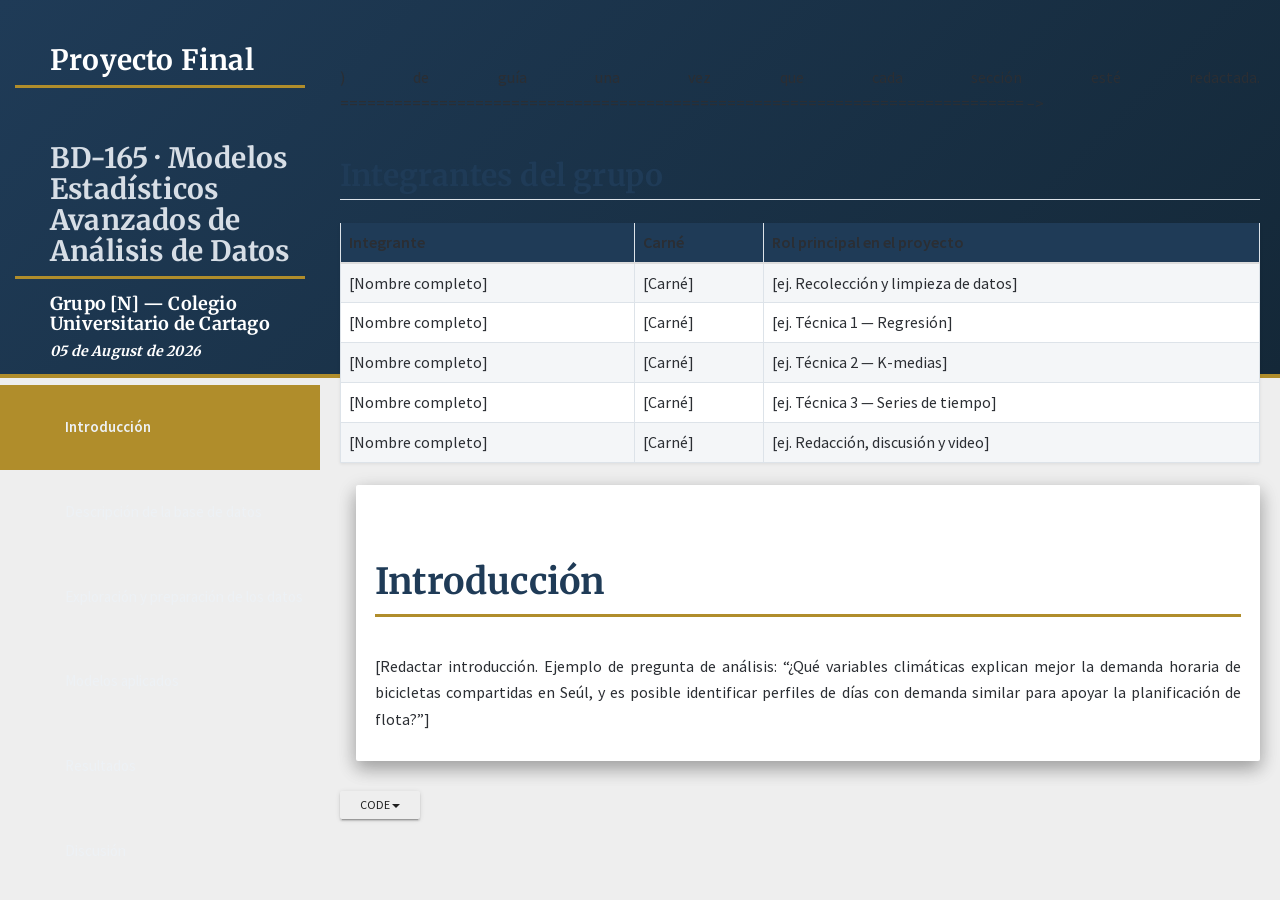
==== Presentacion/Proyecto_Final_BD165.html @ de5d71bd "feat: correcion de carpeta" ====
<!DOCTYPE html>
<html xmlns="http://www.w3.org/1999/xhtml">
  <head>
    <meta charset="utf-8">
    <meta http-equiv="Content-Type" content="text/html; charset=utf-8" />
    <meta name="generator" content="pandoc" />

        <meta name="author" content="Grupo [N] — Colegio Universitario de Cartago" />
    
    
    <title>Proyecto Final</title>
    <!-- Material Design fonts -->
    <style type="text/css">@font-face {
font-family: 'Roboto';
font-style: normal;
font-weight: 300;
font-stretch: normal;
src: url([data-uri]) format('truetype');
}
@font-face {
font-family: 'Roboto';
font-style: normal;
font-weight: 400;
font-stretch: normal;
src: url([data-uri]) format('truetype');
}
@font-face {
font-family: 'Roboto';
font-style: normal;
font-weight: 500;
font-stretch: normal;
src: url([data-uri]) format('truetype');
}
@font-face {
font-family: 'Roboto';
font-style: normal;
font-weight: 700;
font-stretch: normal;
src: url([data-uri]) format('truetype');
}
</style>
    <style type="text/css">@font-face {
font-family: 'Material Icons';
font-style: normal;
font-weight: 400;
src: url([data-uri]) format('truetype');
}
.material-icons {
font-family: 'Material Icons';
font-weight: normal;
font-style: normal;
font-size: 24px;
line-height: 1;
letter-spacing: normal;
text-transform: none;
display: inline-block;
white-space: nowrap;
word-wrap: normal;
direction: ltr;
}
</style>

        <script>// Pandoc 2.9 adds attributes on both header and div. We remove the former (to
// be compatible with the behavior of Pandoc < 2.8).
document.addEventListener('DOMContentLoaded', function(e) {
  var hs = document.querySelectorAll("div.section[class*='level'] > :first-child");
  var i, h, a;
  for (i = 0; i < hs.length; i++) {
    h = hs[i];
    if (!/^h[1-6]$/i.test(h.tagName)) continue;  // it should be a header h1-h6
    a = h.attributes;
    while (a.length > 0) h.removeAttribute(a[0].name);
  }
});
</script>
        <script>/*! jQuery v3.6.0 | (c) OpenJS Foundation and other contributors | jquery.org/license */
!function(e,t){"use strict";"object"==typeof module&&"object"==typeof module.exports?module.exports=e.document?t(e,!0):function(e){if(!e.document)throw new Error("jQuery requires a window with a document");return t(e)}:t(e)}("undefined"!=typeof window?window:this,function(C,e){"use strict";var t=[],r=Object.getPrototypeOf,s=t.slice,g=t.flat?function(e){return t.flat.call(e)}:function(e){return t.concat.apply([],e)},u=t.push,i=t.indexOf,n={},o=n.toString,v=n.hasOwnProperty,a=v.toString,l=a.call(Object),y={},m=function(e){return"function"==typeof e&&"number"!=typeof e.nodeType&&"function"!=typeof e.item},x=function(e){return null!=e&&e===e.window},E=C.document,c={type:!0,src:!0,nonce:!0,noModule:!0};function b(e,t,n){var r,i,o=(n=n||E).createElement("script");if(o.text=e,t)for(r in c)(i=t[r]||t.getAttribute&&t.getAttribute(r))&&o.setAttribute(r,i);n.head.appendChild(o).parentNode.removeChild(o)}function w(e){return null==e?e+"":"object"==typeof e||"function"==typeof e?n[o.call(e)]||"object":typeof e}var f="3.6.0",S=function(e,t){return new S.fn.init(e,t)};function p(e){var t=!!e&&"length"in e&&e.length,n=w(e);return!m(e)&&!x(e)&&("array"===n||0===t||"number"==typeof t&&0<t&&t-1 in e)}S.fn=S.prototype={jquery:f,constructor:S,length:0,toArray:function(){return s.call(this)},get:function(e){return null==e?s.call(this):e<0?this[e+this.length]:this[e]},pushStack:function(e){var t=S.merge(this.constructor(),e);return t.prevObject=this,t},each:function(e){return S.each(this,e)},map:function(n){return this.pushStack(S.map(this,function(e,t){return n.call(e,t,e)}))},slice:function(){return this.pushStack(s.apply(this,arguments))},first:function(){return this.eq(0)},last:function(){return this.eq(-1)},even:function(){return this.pushStack(S.grep(this,function(e,t){return(t+1)%2}))},odd:function(){return this.pushStack(S.grep(this,function(e,t){return t%2}))},eq:function(e){var t=this.length,n=+e+(e<0?t:0);return this.pushStack(0<=n&&n<t?[this[n]]:[])},end:function(){return this.prevObject||this.constructor()},push:u,sort:t.sort,splice:t.splice},S.extend=S.fn.extend=function(){var e,t,n,r,i,o,a=arguments[0]||{},s=1,u=arguments.length,l=!1;for("boolean"==typeof a&&(l=a,a=arguments[s]||{},s++),"object"==typeof a||m(a)||(a={}),s===u&&(a=this,s--);s<u;s++)if(null!=(e=arguments[s]))for(t in e)r=e[t],"__proto__"!==t&&a!==r&&(l&&r&&(S.isPlainObject(r)||(i=Array.isArray(r)))?(n=a[t],o=i&&!Array.isArray(n)?[]:i||S.isPlainObject(n)?n:{},i=!1,a[t]=S.extend(l,o,r)):void 0!==r&&(a[t]=r));return a},S.extend({expando:"jQuery"+(f+Math.random()).replace(/\D/g,""),isReady:!0,error:function(e){throw new Error(e)},noop:function(){},isPlainObject:function(e){var t,n;return!(!e||"[object Object]"!==o.call(e))&&(!(t=r(e))||"function"==typeof(n=v.call(t,"constructor")&&t.constructor)&&a.call(n)===l)},isEmptyObject:function(e){var t;for(t in e)return!1;return!0},globalEval:function(e,t,n){b(e,{nonce:t&&t.nonce},n)},each:function(e,t){var n,r=0;if(p(e)){for(n=e.length;r<n;r++)if(!1===t.call(e[r],r,e[r]))break}else for(r in e)if(!1===t.call(e[r],r,e[r]))break;return e},makeArray:function(e,t){var n=t||[];return null!=e&&(p(Object(e))?S.merge(n,"string"==typeof e?[e]:e):u.call(n,e)),n},inArray:function(e,t,n){return null==t?-1:i.call(t,e,n)},merge:function(e,t){for(var n=+t.length,r=0,i=e.length;r<n;r++)e[i++]=t[r];return e.length=i,e},grep:function(e,t,n){for(var r=[],i=0,o=e.length,a=!n;i<o;i++)!t(e[i],i)!==a&&r.push(e[i]);return r},map:function(e,t,n){var r,i,o=0,a=[];if(p(e))for(r=e.length;o<r;o++)null!=(i=t(e[o],o,n))&&a.push(i);else for(o in e)null!=(i=t(e[o],o,n))&&a.push(i);return g(a)},guid:1,support:y}),"function"==typeof Symbol&&(S.fn[Symbol.iterator]=t[Symbol.iterator]),S.each("Boolean Number String Function Array Date RegExp Object Error Symbol".split(" "),function(e,t){n["[object "+t+"]"]=t.toLowerCase()});var d=function(n){var e,d,b,o,i,h,f,g,w,u,l,T,C,a,E,v,s,c,y,S="sizzle"+1*new Date,p=n.document,k=0,r=0,m=ue(),x=ue(),A=ue(),N=ue(),j=function(e,t){return e===t&&(l=!0),0},D={}.hasOwnProperty,t=[],q=t.pop,L=t.push,H=t.push,O=t.slice,P=function(e,t){for(var n=0,r=e.length;n<r;n++)if(e[n]===t)return n;return-1},R="checked|selected|async|autofocus|autoplay|controls|defer|disabled|hidden|ismap|loop|multiple|open|readonly|required|scoped",M="[\\x20\\t\\r\\n\\f]",I="(?:\\\\[\\da-fA-F]{1,6}"+M+"?|\\\\[^\\r\\n\\f]|[\\w-]|[^\0-\\x7f])+",W="\\["+M+"*("+I+")(?:"+M+"*([*^$|!~]?=)"+M+"*(?:'((?:\\\\.|[^\\\\'])*)'|\"((?:\\\\.|[^\\\\\"])*)\"|("+I+"))|)"+M+"*\\]",F=":("+I+")(?:\\((('((?:\\\\.|[^\\\\'])*)'|\"((?:\\\\.|[^\\\\\"])*)\")|((?:\\\\.|[^\\\\()[\\]]|"+W+")*)|.*)\\)|)",B=new RegExp(M+"+","g"),$=new RegExp("^"+M+"+|((?:^|[^\\\\])(?:\\\\.)*)"+M+"+$","g"),_=new RegExp("^"+M+"*,"+M+"*"),z=new RegExp("^"+M+"*([>+~]|"+M+")"+M+"*"),U=new RegExp(M+"|>"),X=new RegExp(F),V=new RegExp("^"+I+"$"),G={ID:new RegExp("^#("+I+")"),CLASS:new RegExp("^\\.("+I+")"),TAG:new RegExp("^("+I+"|[*])"),ATTR:new RegExp("^"+W),PSEUDO:new RegExp("^"+F),CHILD:new RegExp("^:(only|first|last|nth|nth-last)-(child|of-type)(?:\\("+M+"*(even|odd|(([+-]|)(\\d*)n|)"+M+"*(?:([+-]|)"+M+"*(\\d+)|))"+M+"*\\)|)","i"),bool:new RegExp("^(?:"+R+")$","i"),needsContext:new RegExp("^"+M+"*[>+~]|:(even|odd|eq|gt|lt|nth|first|last)(?:\\("+M+"*((?:-\\d)?\\d*)"+M+"*\\)|)(?=[^-]|$)","i")},Y=/HTML$/i,Q=/^(?:input|select|textarea|button)$/i,J=/^h\d$/i,K=/^[^{]+\{\s*\[native \w/,Z=/^(?:#([\w-]+)|(\w+)|\.([\w-]+))$/,ee=/[+~]/,te=new RegExp("\\\\[\\da-fA-F]{1,6}"+M+"?|\\\\([^\\r\\n\\f])","g"),ne=function(e,t){var n="0x"+e.slice(1)-65536;return t||(n<0?String.fromCharCode(n+65536):String.fromCharCode(n>>10|55296,1023&n|56320))},re=/([\0-\x1f\x7f]|^-?\d)|^-$|[^\0-\x1f\x7f-\uFFFF\w-]/g,ie=function(e,t){return t?"\0"===e?"\ufffd":e.slice(0,-1)+"\\"+e.charCodeAt(e.length-1).toString(16)+" ":"\\"+e},oe=function(){T()},ae=be(function(e){return!0===e.disabled&&"fieldset"===e.nodeName.toLowerCase()},{dir:"parentNode",next:"legend"});try{H.apply(t=O.call(p.childNodes),p.childNodes),t[p.childNodes.length].nodeType}catch(e){H={apply:t.length?function(e,t){L.apply(e,O.call(t))}:function(e,t){var n=e.length,r=0;while(e[n++]=t[r++]);e.length=n-1}}}function se(t,e,n,r){var i,o,a,s,u,l,c,f=e&&e.ownerDocument,p=e?e.nodeType:9;if(n=n||[],"string"!=typeof t||!t||1!==p&&9!==p&&11!==p)return n;if(!r&&(T(e),e=e||C,E)){if(11!==p&&(u=Z.exec(t)))if(i=u[1]){if(9===p){if(!(a=e.getElementById(i)))return n;if(a.id===i)return n.push(a),n}else if(f&&(a=f.getElementById(i))&&y(e,a)&&a.id===i)return n.push(a),n}else{if(u[2])return H.apply(n,e.getElementsByTagName(t)),n;if((i=u[3])&&d.getElementsByClassName&&e.getElementsByClassName)return H.apply(n,e.getElementsByClassName(i)),n}if(d.qsa&&!N[t+" "]&&(!v||!v.test(t))&&(1!==p||"object"!==e.nodeName.toLowerCase())){if(c=t,f=e,1===p&&(U.test(t)||z.test(t))){(f=ee.test(t)&&ye(e.parentNode)||e)===e&&d.scope||((s=e.getAttribute("id"))?s=s.replace(re,ie):e.setAttribute("id",s=S)),o=(l=h(t)).length;while(o--)l[o]=(s?"#"+s:":scope")+" "+xe(l[o]);c=l.join(",")}try{return H.apply(n,f.querySelectorAll(c)),n}catch(e){N(t,!0)}finally{s===S&&e.removeAttribute("id")}}}return g(t.replace($,"$1"),e,n,r)}function ue(){var r=[];return function e(t,n){return r.push(t+" ")>b.cacheLength&&delete e[r.shift()],e[t+" "]=n}}function le(e){return e[S]=!0,e}function ce(e){var t=C.createElement("fieldset");try{return!!e(t)}catch(e){return!1}finally{t.parentNode&&t.parentNode.removeChild(t),t=null}}function fe(e,t){var n=e.split("|"),r=n.length;while(r--)b.attrHandle[n[r]]=t}function pe(e,t){var n=t&&e,r=n&&1===e.nodeType&&1===t.nodeType&&e.sourceIndex-t.sourceIndex;if(r)return r;if(n)while(n=n.nextSibling)if(n===t)return-1;return e?1:-1}function de(t){return function(e){return"input"===e.nodeName.toLowerCase()&&e.type===t}}function he(n){return function(e){var t=e.nodeName.toLowerCase();return("input"===t||"button"===t)&&e.type===n}}function ge(t){return function(e){return"form"in e?e.parentNode&&!1===e.disabled?"label"in e?"label"in e.parentNode?e.parentNode.disabled===t:e.disabled===t:e.isDisabled===t||e.isDisabled!==!t&&ae(e)===t:e.disabled===t:"label"in e&&e.disabled===t}}function ve(a){return le(function(o){return o=+o,le(function(e,t){var n,r=a([],e.length,o),i=r.length;while(i--)e[n=r[i]]&&(e[n]=!(t[n]=e[n]))})})}function ye(e){return e&&"undefined"!=typeof e.getElementsByTagName&&e}for(e in d=se.support={},i=se.isXML=function(e){var t=e&&e.namespaceURI,n=e&&(e.ownerDocument||e).documentElement;return!Y.test(t||n&&n.nodeName||"HTML")},T=se.setDocument=function(e){var t,n,r=e?e.ownerDocument||e:p;return r!=C&&9===r.nodeType&&r.documentElement&&(a=(C=r).documentElement,E=!i(C),p!=C&&(n=C.defaultView)&&n.top!==n&&(n.addEventListener?n.addEventListener("unload",oe,!1):n.attachEvent&&n.attachEvent("onunload",oe)),d.scope=ce(function(e){return a.appendChild(e).appendChild(C.createElement("div")),"undefined"!=typeof e.querySelectorAll&&!e.querySelectorAll(":scope fieldset div").length}),d.attributes=ce(function(e){return e.className="i",!e.getAttribute("className")}),d.getElementsByTagName=ce(function(e){return e.appendChild(C.createComment("")),!e.getElementsByTagName("*").length}),d.getElementsByClassName=K.test(C.getElementsByClassName),d.getById=ce(function(e){return a.appendChild(e).id=S,!C.getElementsByName||!C.getElementsByName(S).length}),d.getById?(b.filter.ID=function(e){var t=e.replace(te,ne);return function(e){return e.getAttribute("id")===t}},b.find.ID=function(e,t){if("undefined"!=typeof t.getElementById&&E){var n=t.getElementById(e);return n?[n]:[]}}):(b.filter.ID=function(e){var n=e.replace(te,ne);return function(e){var t="undefined"!=typeof e.getAttributeNode&&e.getAttributeNode("id");return t&&t.value===n}},b.find.ID=function(e,t){if("undefined"!=typeof t.getElementById&&E){var n,r,i,o=t.getElementById(e);if(o){if((n=o.getAttributeNode("id"))&&n.value===e)return[o];i=t.getElementsByName(e),r=0;while(o=i[r++])if((n=o.getAttributeNode("id"))&&n.value===e)return[o]}return[]}}),b.find.TAG=d.getElementsByTagName?function(e,t){return"undefined"!=typeof t.getElementsByTagName?t.getElementsByTagName(e):d.qsa?t.querySelectorAll(e):void 0}:function(e,t){var n,r=[],i=0,o=t.getElementsByTagName(e);if("*"===e){while(n=o[i++])1===n.nodeType&&r.push(n);return r}return o},b.find.CLASS=d.getElementsByClassName&&function(e,t){if("undefined"!=typeof t.getElementsByClassName&&E)return t.getElementsByClassName(e)},s=[],v=[],(d.qsa=K.test(C.querySelectorAll))&&(ce(function(e){var t;a.appendChild(e).innerHTML="<a id='"+S+"'></a><select id='"+S+"-\r\\' msallowcapture=''><option selected=''></option></select>",e.querySelectorAll("[msallowcapture^='']").length&&v.push("[*^$]="+M+"*(?:''|\"\")"),e.querySelectorAll("[selected]").length||v.push("\\["+M+"*(?:value|"+R+")"),e.querySelectorAll("[id~="+S+"-]").length||v.push("~="),(t=C.createElement("input")).setAttribute("name",""),e.appendChild(t),e.querySelectorAll("[name='']").length||v.push("\\["+M+"*name"+M+"*="+M+"*(?:''|\"\")"),e.querySelectorAll(":checked").length||v.push(":checked"),e.querySelectorAll("a#"+S+"+*").length||v.push(".#.+[+~]"),e.querySelectorAll("\\\f"),v.push("[\\r\\n\\f]")}),ce(function(e){e.innerHTML="<a href='' disabled='disabled'></a><select disabled='disabled'><option/></select>";var t=C.createElement("input");t.setAttribute("type","hidden"),e.appendChild(t).setAttribute("name","D"),e.querySelectorAll("[name=d]").length&&v.push("name"+M+"*[*^$|!~]?="),2!==e.querySelectorAll(":enabled").length&&v.push(":enabled",":disabled"),a.appendChild(e).disabled=!0,2!==e.querySelectorAll(":disabled").length&&v.push(":enabled",":disabled"),e.querySelectorAll("*,:x"),v.push(",.*:")})),(d.matchesSelector=K.test(c=a.matches||a.webkitMatchesSelector||a.mozMatchesSelector||a.oMatchesSelector||a.msMatchesSelector))&&ce(function(e){d.disconnectedMatch=c.call(e,"*"),c.call(e,"[s!='']:x"),s.push("!=",F)}),v=v.length&&new RegExp(v.join("|")),s=s.length&&new RegExp(s.join("|")),t=K.test(a.compareDocumentPosition),y=t||K.test(a.contains)?function(e,t){var n=9===e.nodeType?e.documentElement:e,r=t&&t.parentNode;return e===r||!(!r||1!==r.nodeType||!(n.contains?n.contains(r):e.compareDocumentPosition&&16&e.compareDocumentPosition(r)))}:function(e,t){if(t)while(t=t.parentNode)if(t===e)return!0;return!1},j=t?function(e,t){if(e===t)return l=!0,0;var n=!e.compareDocumentPosition-!t.compareDocumentPosition;return n||(1&(n=(e.ownerDocument||e)==(t.ownerDocument||t)?e.compareDocumentPosition(t):1)||!d.sortDetached&&t.compareDocumentPosition(e)===n?e==C||e.ownerDocument==p&&y(p,e)?-1:t==C||t.ownerDocument==p&&y(p,t)?1:u?P(u,e)-P(u,t):0:4&n?-1:1)}:function(e,t){if(e===t)return l=!0,0;var n,r=0,i=e.parentNode,o=t.parentNode,a=[e],s=[t];if(!i||!o)return e==C?-1:t==C?1:i?-1:o?1:u?P(u,e)-P(u,t):0;if(i===o)return pe(e,t);n=e;while(n=n.parentNode)a.unshift(n);n=t;while(n=n.parentNode)s.unshift(n);while(a[r]===s[r])r++;return r?pe(a[r],s[r]):a[r]==p?-1:s[r]==p?1:0}),C},se.matches=function(e,t){return se(e,null,null,t)},se.matchesSelector=function(e,t){if(T(e),d.matchesSelector&&E&&!N[t+" "]&&(!s||!s.test(t))&&(!v||!v.test(t)))try{var n=c.call(e,t);if(n||d.disconnectedMatch||e.document&&11!==e.document.nodeType)return n}catch(e){N(t,!0)}return 0<se(t,C,null,[e]).length},se.contains=function(e,t){return(e.ownerDocument||e)!=C&&T(e),y(e,t)},se.attr=function(e,t){(e.ownerDocument||e)!=C&&T(e);var n=b.attrHandle[t.toLowerCase()],r=n&&D.call(b.attrHandle,t.toLowerCase())?n(e,t,!E):void 0;return void 0!==r?r:d.attributes||!E?e.getAttribute(t):(r=e.getAttributeNode(t))&&r.specified?r.value:null},se.escape=function(e){return(e+"").replace(re,ie)},se.error=function(e){throw new Error("Syntax error, unrecognized expression: "+e)},se.uniqueSort=function(e){var t,n=[],r=0,i=0;if(l=!d.detectDuplicates,u=!d.sortStable&&e.slice(0),e.sort(j),l){while(t=e[i++])t===e[i]&&(r=n.push(i));while(r--)e.splice(n[r],1)}return u=null,e},o=se.getText=function(e){var t,n="",r=0,i=e.nodeType;if(i){if(1===i||9===i||11===i){if("string"==typeof e.textContent)return e.textContent;for(e=e.firstChild;e;e=e.nextSibling)n+=o(e)}else if(3===i||4===i)return e.nodeValue}else while(t=e[r++])n+=o(t);return n},(b=se.selectors={cacheLength:50,createPseudo:le,match:G,attrHandle:{},find:{},relative:{">":{dir:"parentNode",first:!0}," ":{dir:"parentNode"},"+":{dir:"previousSibling",first:!0},"~":{dir:"previousSibling"}},preFilter:{ATTR:function(e){return e[1]=e[1].replace(te,ne),e[3]=(e[3]||e[4]||e[5]||"").replace(te,ne),"~="===e[2]&&(e[3]=" "+e[3]+" "),e.slice(0,4)},CHILD:function(e){return e[1]=e[1].toLowerCase(),"nth"===e[1].slice(0,3)?(e[3]||se.error(e[0]),e[4]=+(e[4]?e[5]+(e[6]||1):2*("even"===e[3]||"odd"===e[3])),e[5]=+(e[7]+e[8]||"odd"===e[3])):e[3]&&se.error(e[0]),e},PSEUDO:function(e){var t,n=!e[6]&&e[2];return G.CHILD.test(e[0])?null:(e[3]?e[2]=e[4]||e[5]||"":n&&X.test(n)&&(t=h(n,!0))&&(t=n.indexOf(")",n.length-t)-n.length)&&(e[0]=e[0].slice(0,t),e[2]=n.slice(0,t)),e.slice(0,3))}},filter:{TAG:function(e){var t=e.replace(te,ne).toLowerCase();return"*"===e?function(){return!0}:function(e){return e.nodeName&&e.nodeName.toLowerCase()===t}},CLASS:function(e){var t=m[e+" "];return t||(t=new RegExp("(^|"+M+")"+e+"("+M+"|$)"))&&m(e,function(e){return t.test("string"==typeof e.className&&e.className||"undefined"!=typeof e.getAttribute&&e.getAttribute("class")||"")})},ATTR:function(n,r,i){return function(e){var t=se.attr(e,n);return null==t?"!="===r:!r||(t+="","="===r?t===i:"!="===r?t!==i:"^="===r?i&&0===t.indexOf(i):"*="===r?i&&-1<t.indexOf(i):"$="===r?i&&t.slice(-i.length)===i:"~="===r?-1<(" "+t.replace(B," ")+" ").indexOf(i):"|="===r&&(t===i||t.slice(0,i.length+1)===i+"-"))}},CHILD:function(h,e,t,g,v){var y="nth"!==h.slice(0,3),m="last"!==h.slice(-4),x="of-type"===e;return 1===g&&0===v?function(e){return!!e.parentNode}:function(e,t,n){var r,i,o,a,s,u,l=y!==m?"nextSibling":"previousSibling",c=e.parentNode,f=x&&e.nodeName.toLowerCase(),p=!n&&!x,d=!1;if(c){if(y){while(l){a=e;while(a=a[l])if(x?a.nodeName.toLowerCase()===f:1===a.nodeType)return!1;u=l="only"===h&&!u&&"nextSibling"}return!0}if(u=[m?c.firstChild:c.lastChild],m&&p){d=(s=(r=(i=(o=(a=c)[S]||(a[S]={}))[a.uniqueID]||(o[a.uniqueID]={}))[h]||[])[0]===k&&r[1])&&r[2],a=s&&c.childNodes[s];while(a=++s&&a&&a[l]||(d=s=0)||u.pop())if(1===a.nodeType&&++d&&a===e){i[h]=[k,s,d];break}}else if(p&&(d=s=(r=(i=(o=(a=e)[S]||(a[S]={}))[a.uniqueID]||(o[a.uniqueID]={}))[h]||[])[0]===k&&r[1]),!1===d)while(a=++s&&a&&a[l]||(d=s=0)||u.pop())if((x?a.nodeName.toLowerCase()===f:1===a.nodeType)&&++d&&(p&&((i=(o=a[S]||(a[S]={}))[a.uniqueID]||(o[a.uniqueID]={}))[h]=[k,d]),a===e))break;return(d-=v)===g||d%g==0&&0<=d/g}}},PSEUDO:function(e,o){var t,a=b.pseudos[e]||b.setFilters[e.toLowerCase()]||se.error("unsupported pseudo: "+e);return a[S]?a(o):1<a.length?(t=[e,e,"",o],b.setFilters.hasOwnProperty(e.toLowerCase())?le(function(e,t){var n,r=a(e,o),i=r.length;while(i--)e[n=P(e,r[i])]=!(t[n]=r[i])}):function(e){return a(e,0,t)}):a}},pseudos:{not:le(function(e){var r=[],i=[],s=f(e.replace($,"$1"));return s[S]?le(function(e,t,n,r){var i,o=s(e,null,r,[]),a=e.length;while(a--)(i=o[a])&&(e[a]=!(t[a]=i))}):function(e,t,n){return r[0]=e,s(r,null,n,i),r[0]=null,!i.pop()}}),has:le(function(t){return function(e){return 0<se(t,e).length}}),contains:le(function(t){return t=t.replace(te,ne),function(e){return-1<(e.textContent||o(e)).indexOf(t)}}),lang:le(function(n){return V.test(n||"")||se.error("unsupported lang: "+n),n=n.replace(te,ne).toLowerCase(),function(e){var t;do{if(t=E?e.lang:e.getAttribute("xml:lang")||e.getAttribute("lang"))return(t=t.toLowerCase())===n||0===t.indexOf(n+"-")}while((e=e.parentNode)&&1===e.nodeType);return!1}}),target:function(e){var t=n.location&&n.location.hash;return t&&t.slice(1)===e.id},root:function(e){return e===a},focus:function(e){return e===C.activeElement&&(!C.hasFocus||C.hasFocus())&&!!(e.type||e.href||~e.tabIndex)},enabled:ge(!1),disabled:ge(!0),checked:function(e){var t=e.nodeName.toLowerCase();return"input"===t&&!!e.checked||"option"===t&&!!e.selected},selected:function(e){return e.parentNode&&e.parentNode.selectedIndex,!0===e.selected},empty:function(e){for(e=e.firstChild;e;e=e.nextSibling)if(e.nodeType<6)return!1;return!0},parent:function(e){return!b.pseudos.empty(e)},header:function(e){return J.test(e.nodeName)},input:function(e){return Q.test(e.nodeName)},button:function(e){var t=e.nodeName.toLowerCase();return"input"===t&&"button"===e.type||"button"===t},text:function(e){var t;return"input"===e.nodeName.toLowerCase()&&"text"===e.type&&(null==(t=e.getAttribute("type"))||"text"===t.toLowerCase())},first:ve(function(){return[0]}),last:ve(function(e,t){return[t-1]}),eq:ve(function(e,t,n){return[n<0?n+t:n]}),even:ve(function(e,t){for(var n=0;n<t;n+=2)e.push(n);return e}),odd:ve(function(e,t){for(var n=1;n<t;n+=2)e.push(n);return e}),lt:ve(function(e,t,n){for(var r=n<0?n+t:t<n?t:n;0<=--r;)e.push(r);return e}),gt:ve(function(e,t,n){for(var r=n<0?n+t:n;++r<t;)e.push(r);return e})}}).pseudos.nth=b.pseudos.eq,{radio:!0,checkbox:!0,file:!0,password:!0,image:!0})b.pseudos[e]=de(e);for(e in{submit:!0,reset:!0})b.pseudos[e]=he(e);function me(){}function xe(e){for(var t=0,n=e.length,r="";t<n;t++)r+=e[t].value;return r}function be(s,e,t){var u=e.dir,l=e.next,c=l||u,f=t&&"parentNode"===c,p=r++;return e.first?function(e,t,n){while(e=e[u])if(1===e.nodeType||f)return s(e,t,n);return!1}:function(e,t,n){var r,i,o,a=[k,p];if(n){while(e=e[u])if((1===e.nodeType||f)&&s(e,t,n))return!0}else while(e=e[u])if(1===e.nodeType||f)if(i=(o=e[S]||(e[S]={}))[e.uniqueID]||(o[e.uniqueID]={}),l&&l===e.nodeName.toLowerCase())e=e[u]||e;else{if((r=i[c])&&r[0]===k&&r[1]===p)return a[2]=r[2];if((i[c]=a)[2]=s(e,t,n))return!0}return!1}}function we(i){return 1<i.length?function(e,t,n){var r=i.length;while(r--)if(!i[r](e,t,n))return!1;return!0}:i[0]}function Te(e,t,n,r,i){for(var o,a=[],s=0,u=e.length,l=null!=t;s<u;s++)(o=e[s])&&(n&&!n(o,r,i)||(a.push(o),l&&t.push(s)));return a}function Ce(d,h,g,v,y,e){return v&&!v[S]&&(v=Ce(v)),y&&!y[S]&&(y=Ce(y,e)),le(function(e,t,n,r){var i,o,a,s=[],u=[],l=t.length,c=e||function(e,t,n){for(var r=0,i=t.length;r<i;r++)se(e,t[r],n);return n}(h||"*",n.nodeType?[n]:n,[]),f=!d||!e&&h?c:Te(c,s,d,n,r),p=g?y||(e?d:l||v)?[]:t:f;if(g&&g(f,p,n,r),v){i=Te(p,u),v(i,[],n,r),o=i.length;while(o--)(a=i[o])&&(p[u[o]]=!(f[u[o]]=a))}if(e){if(y||d){if(y){i=[],o=p.length;while(o--)(a=p[o])&&i.push(f[o]=a);y(null,p=[],i,r)}o=p.length;while(o--)(a=p[o])&&-1<(i=y?P(e,a):s[o])&&(e[i]=!(t[i]=a))}}else p=Te(p===t?p.splice(l,p.length):p),y?y(null,t,p,r):H.apply(t,p)})}function Ee(e){for(var i,t,n,r=e.length,o=b.relative[e[0].type],a=o||b.relative[" "],s=o?1:0,u=be(function(e){return e===i},a,!0),l=be(function(e){return-1<P(i,e)},a,!0),c=[function(e,t,n){var r=!o&&(n||t!==w)||((i=t).nodeType?u(e,t,n):l(e,t,n));return i=null,r}];s<r;s++)if(t=b.relative[e[s].type])c=[be(we(c),t)];else{if((t=b.filter[e[s].type].apply(null,e[s].matches))[S]){for(n=++s;n<r;n++)if(b.relative[e[n].type])break;return Ce(1<s&&we(c),1<s&&xe(e.slice(0,s-1).concat({value:" "===e[s-2].type?"*":""})).replace($,"$1"),t,s<n&&Ee(e.slice(s,n)),n<r&&Ee(e=e.slice(n)),n<r&&xe(e))}c.push(t)}return we(c)}return me.prototype=b.filters=b.pseudos,b.setFilters=new me,h=se.tokenize=function(e,t){var n,r,i,o,a,s,u,l=x[e+" "];if(l)return t?0:l.slice(0);a=e,s=[],u=b.preFilter;while(a){for(o in n&&!(r=_.exec(a))||(r&&(a=a.slice(r[0].length)||a),s.push(i=[])),n=!1,(r=z.exec(a))&&(n=r.shift(),i.push({value:n,type:r[0].replace($," ")}),a=a.slice(n.length)),b.filter)!(r=G[o].exec(a))||u[o]&&!(r=u[o](r))||(n=r.shift(),i.push({value:n,type:o,matches:r}),a=a.slice(n.length));if(!n)break}return t?a.length:a?se.error(e):x(e,s).slice(0)},f=se.compile=function(e,t){var n,v,y,m,x,r,i=[],o=[],a=A[e+" "];if(!a){t||(t=h(e)),n=t.length;while(n--)(a=Ee(t[n]))[S]?i.push(a):o.push(a);(a=A(e,(v=o,m=0<(y=i).length,x=0<v.length,r=function(e,t,n,r,i){var o,a,s,u=0,l="0",c=e&&[],f=[],p=w,d=e||x&&b.find.TAG("*",i),h=k+=null==p?1:Math.random()||.1,g=d.length;for(i&&(w=t==C||t||i);l!==g&&null!=(o=d[l]);l++){if(x&&o){a=0,t||o.ownerDocument==C||(T(o),n=!E);while(s=v[a++])if(s(o,t||C,n)){r.push(o);break}i&&(k=h)}m&&((o=!s&&o)&&u--,e&&c.push(o))}if(u+=l,m&&l!==u){a=0;while(s=y[a++])s(c,f,t,n);if(e){if(0<u)while(l--)c[l]||f[l]||(f[l]=q.call(r));f=Te(f)}H.apply(r,f),i&&!e&&0<f.length&&1<u+y.length&&se.uniqueSort(r)}return i&&(k=h,w=p),c},m?le(r):r))).selector=e}return a},g=se.select=function(e,t,n,r){var i,o,a,s,u,l="function"==typeof e&&e,c=!r&&h(e=l.selector||e);if(n=n||[],1===c.length){if(2<(o=c[0]=c[0].slice(0)).length&&"ID"===(a=o[0]).type&&9===t.nodeType&&E&&b.relative[o[1].type]){if(!(t=(b.find.ID(a.matches[0].replace(te,ne),t)||[])[0]))return n;l&&(t=t.parentNode),e=e.slice(o.shift().value.length)}i=G.needsContext.test(e)?0:o.length;while(i--){if(a=o[i],b.relative[s=a.type])break;if((u=b.find[s])&&(r=u(a.matches[0].replace(te,ne),ee.test(o[0].type)&&ye(t.parentNode)||t))){if(o.splice(i,1),!(e=r.length&&xe(o)))return H.apply(n,r),n;break}}}return(l||f(e,c))(r,t,!E,n,!t||ee.test(e)&&ye(t.parentNode)||t),n},d.sortStable=S.split("").sort(j).join("")===S,d.detectDuplicates=!!l,T(),d.sortDetached=ce(function(e){return 1&e.compareDocumentPosition(C.createElement("fieldset"))}),ce(function(e){return e.innerHTML="<a href='#'></a>","#"===e.firstChild.getAttribute("href")})||fe("type|href|height|width",function(e,t,n){if(!n)return e.getAttribute(t,"type"===t.toLowerCase()?1:2)}),d.attributes&&ce(function(e){return e.innerHTML="<input/>",e.firstChild.setAttribute("value",""),""===e.firstChild.getAttribute("value")})||fe("value",function(e,t,n){if(!n&&"input"===e.nodeName.toLowerCase())return e.defaultValue}),ce(function(e){return null==e.getAttribute("disabled")})||fe(R,function(e,t,n){var r;if(!n)return!0===e[t]?t.toLowerCase():(r=e.getAttributeNode(t))&&r.specified?r.value:null}),se}(C);S.find=d,S.expr=d.selectors,S.expr[":"]=S.expr.pseudos,S.uniqueSort=S.unique=d.uniqueSort,S.text=d.getText,S.isXMLDoc=d.isXML,S.contains=d.contains,S.escapeSelector=d.escape;var h=function(e,t,n){var r=[],i=void 0!==n;while((e=e[t])&&9!==e.nodeType)if(1===e.nodeType){if(i&&S(e).is(n))break;r.push(e)}return r},T=function(e,t){for(var n=[];e;e=e.nextSibling)1===e.nodeType&&e!==t&&n.push(e);return n},k=S.expr.match.needsContext;function A(e,t){return e.nodeName&&e.nodeName.toLowerCase()===t.toLowerCase()}var N=/^<([a-z][^\/\0>:\x20\t\r\n\f]*)[\x20\t\r\n\f]*\/?>(?:<\/\1>|)$/i;function j(e,n,r){return m(n)?S.grep(e,function(e,t){return!!n.call(e,t,e)!==r}):n.nodeType?S.grep(e,function(e){return e===n!==r}):"string"!=typeof n?S.grep(e,function(e){return-1<i.call(n,e)!==r}):S.filter(n,e,r)}S.filter=function(e,t,n){var r=t[0];return n&&(e=":not("+e+")"),1===t.length&&1===r.nodeType?S.find.matchesSelector(r,e)?[r]:[]:S.find.matches(e,S.grep(t,function(e){return 1===e.nodeType}))},S.fn.extend({find:function(e){var t,n,r=this.length,i=this;if("string"!=typeof e)return this.pushStack(S(e).filter(function(){for(t=0;t<r;t++)if(S.contains(i[t],this))return!0}));for(n=this.pushStack([]),t=0;t<r;t++)S.find(e,i[t],n);return 1<r?S.uniqueSort(n):n},filter:function(e){return this.pushStack(j(this,e||[],!1))},not:function(e){return this.pushStack(j(this,e||[],!0))},is:function(e){return!!j(this,"string"==typeof e&&k.test(e)?S(e):e||[],!1).length}});var D,q=/^(?:\s*(<[\w\W]+>)[^>]*|#([\w-]+))$/;(S.fn.init=function(e,t,n){var r,i;if(!e)return this;if(n=n||D,"string"==typeof e){if(!(r="<"===e[0]&&">"===e[e.length-1]&&3<=e.length?[null,e,null]:q.exec(e))||!r[1]&&t)return!t||t.jquery?(t||n).find(e):this.constructor(t).find(e);if(r[1]){if(t=t instanceof S?t[0]:t,S.merge(this,S.parseHTML(r[1],t&&t.nodeType?t.ownerDocument||t:E,!0)),N.test(r[1])&&S.isPlainObject(t))for(r in t)m(this[r])?this[r](t[r]):this.attr(r,t[r]);return this}return(i=E.getElementById(r[2]))&&(this[0]=i,this.length=1),this}return e.nodeType?(this[0]=e,this.length=1,this):m(e)?void 0!==n.ready?n.ready(e):e(S):S.makeArray(e,this)}).prototype=S.fn,D=S(E);var L=/^(?:parents|prev(?:Until|All))/,H={children:!0,contents:!0,next:!0,prev:!0};function O(e,t){while((e=e[t])&&1!==e.nodeType);return e}S.fn.extend({has:function(e){var t=S(e,this),n=t.length;return this.filter(function(){for(var e=0;e<n;e++)if(S.contains(this,t[e]))return!0})},closest:function(e,t){var n,r=0,i=this.length,o=[],a="string"!=typeof e&&S(e);if(!k.test(e))for(;r<i;r++)for(n=this[r];n&&n!==t;n=n.parentNode)if(n.nodeType<11&&(a?-1<a.index(n):1===n.nodeType&&S.find.matchesSelector(n,e))){o.push(n);break}return this.pushStack(1<o.length?S.uniqueSort(o):o)},index:function(e){return e?"string"==typeof e?i.call(S(e),this[0]):i.call(this,e.jquery?e[0]:e):this[0]&&this[0].parentNode?this.first().prevAll().length:-1},add:function(e,t){return this.pushStack(S.uniqueSort(S.merge(this.get(),S(e,t))))},addBack:function(e){return this.add(null==e?this.prevObject:this.prevObject.filter(e))}}),S.each({parent:function(e){var t=e.parentNode;return t&&11!==t.nodeType?t:null},parents:function(e){return h(e,"parentNode")},parentsUntil:function(e,t,n){return h(e,"parentNode",n)},next:function(e){return O(e,"nextSibling")},prev:function(e){return O(e,"previousSibling")},nextAll:function(e){return h(e,"nextSibling")},prevAll:function(e){return h(e,"previousSibling")},nextUntil:function(e,t,n){return h(e,"nextSibling",n)},prevUntil:function(e,t,n){return h(e,"previousSibling",n)},siblings:function(e){return T((e.parentNode||{}).firstChild,e)},children:function(e){return T(e.firstChild)},contents:function(e){return null!=e.contentDocument&&r(e.contentDocument)?e.contentDocument:(A(e,"template")&&(e=e.content||e),S.merge([],e.childNodes))}},function(r,i){S.fn[r]=function(e,t){var n=S.map(this,i,e);return"Until"!==r.slice(-5)&&(t=e),t&&"string"==typeof t&&(n=S.filter(t,n)),1<this.length&&(H[r]||S.uniqueSort(n),L.test(r)&&n.reverse()),this.pushStack(n)}});var P=/[^\x20\t\r\n\f]+/g;function R(e){return e}function M(e){throw e}function I(e,t,n,r){var i;try{e&&m(i=e.promise)?i.call(e).done(t).fail(n):e&&m(i=e.then)?i.call(e,t,n):t.apply(void 0,[e].slice(r))}catch(e){n.apply(void 0,[e])}}S.Callbacks=function(r){var e,n;r="string"==typeof r?(e=r,n={},S.each(e.match(P)||[],function(e,t){n[t]=!0}),n):S.extend({},r);var i,t,o,a,s=[],u=[],l=-1,c=function(){for(a=a||r.once,o=i=!0;u.length;l=-1){t=u.shift();while(++l<s.length)!1===s[l].apply(t[0],t[1])&&r.stopOnFalse&&(l=s.length,t=!1)}r.memory||(t=!1),i=!1,a&&(s=t?[]:"")},f={add:function(){return s&&(t&&!i&&(l=s.length-1,u.push(t)),function n(e){S.each(e,function(e,t){m(t)?r.unique&&f.has(t)||s.push(t):t&&t.length&&"string"!==w(t)&&n(t)})}(arguments),t&&!i&&c()),this},remove:function(){return S.each(arguments,function(e,t){var n;while(-1<(n=S.inArray(t,s,n)))s.splice(n,1),n<=l&&l--}),this},has:function(e){return e?-1<S.inArray(e,s):0<s.length},empty:function(){return s&&(s=[]),this},disable:function(){return a=u=[],s=t="",this},disabled:function(){return!s},lock:function(){return a=u=[],t||i||(s=t=""),this},locked:function(){return!!a},fireWith:function(e,t){return a||(t=[e,(t=t||[]).slice?t.slice():t],u.push(t),i||c()),this},fire:function(){return f.fireWith(this,arguments),this},fired:function(){return!!o}};return f},S.extend({Deferred:function(e){var o=[["notify","progress",S.Callbacks("memory"),S.Callbacks("memory"),2],["resolve","done",S.Callbacks("once memory"),S.Callbacks("once memory"),0,"resolved"],["reject","fail",S.Callbacks("once memory"),S.Callbacks("once memory"),1,"rejected"]],i="pending",a={state:function(){return i},always:function(){return s.done(arguments).fail(arguments),this},"catch":function(e){return a.then(null,e)},pipe:function(){var i=arguments;return S.Deferred(function(r){S.each(o,function(e,t){var n=m(i[t[4]])&&i[t[4]];s[t[1]](function(){var e=n&&n.apply(this,arguments);e&&m(e.promise)?e.promise().progress(r.notify).done(r.resolve).fail(r.reject):r[t[0]+"With"](this,n?[e]:arguments)})}),i=null}).promise()},then:function(t,n,r){var u=0;function l(i,o,a,s){return function(){var n=this,r=arguments,e=function(){var e,t;if(!(i<u)){if((e=a.apply(n,r))===o.promise())throw new TypeError("Thenable self-resolution");t=e&&("object"==typeof e||"function"==typeof e)&&e.then,m(t)?s?t.call(e,l(u,o,R,s),l(u,o,M,s)):(u++,t.call(e,l(u,o,R,s),l(u,o,M,s),l(u,o,R,o.notifyWith))):(a!==R&&(n=void 0,r=[e]),(s||o.resolveWith)(n,r))}},t=s?e:function(){try{e()}catch(e){S.Deferred.exceptionHook&&S.Deferred.exceptionHook(e,t.stackTrace),u<=i+1&&(a!==M&&(n=void 0,r=[e]),o.rejectWith(n,r))}};i?t():(S.Deferred.getStackHook&&(t.stackTrace=S.Deferred.getStackHook()),C.setTimeout(t))}}return S.Deferred(function(e){o[0][3].add(l(0,e,m(r)?r:R,e.notifyWith)),o[1][3].add(l(0,e,m(t)?t:R)),o[2][3].add(l(0,e,m(n)?n:M))}).promise()},promise:function(e){return null!=e?S.extend(e,a):a}},s={};return S.each(o,function(e,t){var n=t[2],r=t[5];a[t[1]]=n.add,r&&n.add(function(){i=r},o[3-e][2].disable,o[3-e][3].disable,o[0][2].lock,o[0][3].lock),n.add(t[3].fire),s[t[0]]=function(){return s[t[0]+"With"](this===s?void 0:this,arguments),this},s[t[0]+"With"]=n.fireWith}),a.promise(s),e&&e.call(s,s),s},when:function(e){var n=arguments.length,t=n,r=Array(t),i=s.call(arguments),o=S.Deferred(),a=function(t){return function(e){r[t]=this,i[t]=1<arguments.length?s.call(arguments):e,--n||o.resolveWith(r,i)}};if(n<=1&&(I(e,o.done(a(t)).resolve,o.reject,!n),"pending"===o.state()||m(i[t]&&i[t].then)))return o.then();while(t--)I(i[t],a(t),o.reject);return o.promise()}});var W=/^(Eval|Internal|Range|Reference|Syntax|Type|URI)Error$/;S.Deferred.exceptionHook=function(e,t){C.console&&C.console.warn&&e&&W.test(e.name)&&C.console.warn("jQuery.Deferred exception: "+e.message,e.stack,t)},S.readyException=function(e){C.setTimeout(function(){throw e})};var F=S.Deferred();function B(){E.removeEventListener("DOMContentLoaded",B),C.removeEventListener("load",B),S.ready()}S.fn.ready=function(e){return F.then(e)["catch"](function(e){S.readyException(e)}),this},S.extend({isReady:!1,readyWait:1,ready:function(e){(!0===e?--S.readyWait:S.isReady)||(S.isReady=!0)!==e&&0<--S.readyWait||F.resolveWith(E,[S])}}),S.ready.then=F.then,"complete"===E.readyState||"loading"!==E.readyState&&!E.documentElement.doScroll?C.setTimeout(S.ready):(E.addEventListener("DOMContentLoaded",B),C.addEventListener("load",B));var $=function(e,t,n,r,i,o,a){var s=0,u=e.length,l=null==n;if("object"===w(n))for(s in i=!0,n)$(e,t,s,n[s],!0,o,a);else if(void 0!==r&&(i=!0,m(r)||(a=!0),l&&(a?(t.call(e,r),t=null):(l=t,t=function(e,t,n){return l.call(S(e),n)})),t))for(;s<u;s++)t(e[s],n,a?r:r.call(e[s],s,t(e[s],n)));return i?e:l?t.call(e):u?t(e[0],n):o},_=/^-ms-/,z=/-([a-z])/g;function U(e,t){return t.toUpperCase()}function X(e){return e.replace(_,"ms-").replace(z,U)}var V=function(e){return 1===e.nodeType||9===e.nodeType||!+e.nodeType};function G(){this.expando=S.expando+G.uid++}G.uid=1,G.prototype={cache:function(e){var t=e[this.expando];return t||(t={},V(e)&&(e.nodeType?e[this.expando]=t:Object.defineProperty(e,this.expando,{value:t,configurable:!0}))),t},set:function(e,t,n){var r,i=this.cache(e);if("string"==typeof t)i[X(t)]=n;else for(r in t)i[X(r)]=t[r];return i},get:function(e,t){return void 0===t?this.cache(e):e[this.expando]&&e[this.expando][X(t)]},access:function(e,t,n){return void 0===t||t&&"string"==typeof t&&void 0===n?this.get(e,t):(this.set(e,t,n),void 0!==n?n:t)},remove:function(e,t){var n,r=e[this.expando];if(void 0!==r){if(void 0!==t){n=(t=Array.isArray(t)?t.map(X):(t=X(t))in r?[t]:t.match(P)||[]).length;while(n--)delete r[t[n]]}(void 0===t||S.isEmptyObject(r))&&(e.nodeType?e[this.expando]=void 0:delete e[this.expando])}},hasData:function(e){var t=e[this.expando];return void 0!==t&&!S.isEmptyObject(t)}};var Y=new G,Q=new G,J=/^(?:\{[\w\W]*\}|\[[\w\W]*\])$/,K=/[A-Z]/g;function Z(e,t,n){var r,i;if(void 0===n&&1===e.nodeType)if(r="data-"+t.replace(K,"-$&").toLowerCase(),"string"==typeof(n=e.getAttribute(r))){try{n="true"===(i=n)||"false"!==i&&("null"===i?null:i===+i+""?+i:J.test(i)?JSON.parse(i):i)}catch(e){}Q.set(e,t,n)}else n=void 0;return n}S.extend({hasData:function(e){return Q.hasData(e)||Y.hasData(e)},data:function(e,t,n){return Q.access(e,t,n)},removeData:function(e,t){Q.remove(e,t)},_data:function(e,t,n){return Y.access(e,t,n)},_removeData:function(e,t){Y.remove(e,t)}}),S.fn.extend({data:function(n,e){var t,r,i,o=this[0],a=o&&o.attributes;if(void 0===n){if(this.length&&(i=Q.get(o),1===o.nodeType&&!Y.get(o,"hasDataAttrs"))){t=a.length;while(t--)a[t]&&0===(r=a[t].name).indexOf("data-")&&(r=X(r.slice(5)),Z(o,r,i[r]));Y.set(o,"hasDataAttrs",!0)}return i}return"object"==typeof n?this.each(function(){Q.set(this,n)}):$(this,function(e){var t;if(o&&void 0===e)return void 0!==(t=Q.get(o,n))?t:void 0!==(t=Z(o,n))?t:void 0;this.each(function(){Q.set(this,n,e)})},null,e,1<arguments.length,null,!0)},removeData:function(e){return this.each(function(){Q.remove(this,e)})}}),S.extend({queue:function(e,t,n){var r;if(e)return t=(t||"fx")+"queue",r=Y.get(e,t),n&&(!r||Array.isArray(n)?r=Y.access(e,t,S.makeArray(n)):r.push(n)),r||[]},dequeue:function(e,t){t=t||"fx";var n=S.queue(e,t),r=n.length,i=n.shift(),o=S._queueHooks(e,t);"inprogress"===i&&(i=n.shift(),r--),i&&("fx"===t&&n.unshift("inprogress"),delete o.stop,i.call(e,function(){S.dequeue(e,t)},o)),!r&&o&&o.empty.fire()},_queueHooks:function(e,t){var n=t+"queueHooks";return Y.get(e,n)||Y.access(e,n,{empty:S.Callbacks("once memory").add(function(){Y.remove(e,[t+"queue",n])})})}}),S.fn.extend({queue:function(t,n){var e=2;return"string"!=typeof t&&(n=t,t="fx",e--),arguments.length<e?S.queue(this[0],t):void 0===n?this:this.each(function(){var e=S.queue(this,t,n);S._queueHooks(this,t),"fx"===t&&"inprogress"!==e[0]&&S.dequeue(this,t)})},dequeue:function(e){return this.each(function(){S.dequeue(this,e)})},clearQueue:function(e){return this.queue(e||"fx",[])},promise:function(e,t){var n,r=1,i=S.Deferred(),o=this,a=this.length,s=function(){--r||i.resolveWith(o,[o])};"string"!=typeof e&&(t=e,e=void 0),e=e||"fx";while(a--)(n=Y.get(o[a],e+"queueHooks"))&&n.empty&&(r++,n.empty.add(s));return s(),i.promise(t)}});var ee=/[+-]?(?:\d*\.|)\d+(?:[eE][+-]?\d+|)/.source,te=new RegExp("^(?:([+-])=|)("+ee+")([a-z%]*)$","i"),ne=["Top","Right","Bottom","Left"],re=E.documentElement,ie=function(e){return S.contains(e.ownerDocument,e)},oe={composed:!0};re.getRootNode&&(ie=function(e){return S.contains(e.ownerDocument,e)||e.getRootNode(oe)===e.ownerDocument});var ae=function(e,t){return"none"===(e=t||e).style.display||""===e.style.display&&ie(e)&&"none"===S.css(e,"display")};function se(e,t,n,r){var i,o,a=20,s=r?function(){return r.cur()}:function(){return S.css(e,t,"")},u=s(),l=n&&n[3]||(S.cssNumber[t]?"":"px"),c=e.nodeType&&(S.cssNumber[t]||"px"!==l&&+u)&&te.exec(S.css(e,t));if(c&&c[3]!==l){u/=2,l=l||c[3],c=+u||1;while(a--)S.style(e,t,c+l),(1-o)*(1-(o=s()/u||.5))<=0&&(a=0),c/=o;c*=2,S.style(e,t,c+l),n=n||[]}return n&&(c=+c||+u||0,i=n[1]?c+(n[1]+1)*n[2]:+n[2],r&&(r.unit=l,r.start=c,r.end=i)),i}var ue={};function le(e,t){for(var n,r,i,o,a,s,u,l=[],c=0,f=e.length;c<f;c++)(r=e[c]).style&&(n=r.style.display,t?("none"===n&&(l[c]=Y.get(r,"display")||null,l[c]||(r.style.display="")),""===r.style.display&&ae(r)&&(l[c]=(u=a=o=void 0,a=(i=r).ownerDocument,s=i.nodeName,(u=ue[s])||(o=a.body.appendChild(a.createElement(s)),u=S.css(o,"display"),o.parentNode.removeChild(o),"none"===u&&(u="block"),ue[s]=u)))):"none"!==n&&(l[c]="none",Y.set(r,"display",n)));for(c=0;c<f;c++)null!=l[c]&&(e[c].style.display=l[c]);return e}S.fn.extend({show:function(){return le(this,!0)},hide:function(){return le(this)},toggle:function(e){return"boolean"==typeof e?e?this.show():this.hide():this.each(function(){ae(this)?S(this).show():S(this).hide()})}});var ce,fe,pe=/^(?:checkbox|radio)$/i,de=/<([a-z][^\/\0>\x20\t\r\n\f]*)/i,he=/^$|^module$|\/(?:java|ecma)script/i;ce=E.createDocumentFragment().appendChild(E.createElement("div")),(fe=E.createElement("input")).setAttribute("type","radio"),fe.setAttribute("checked","checked"),fe.setAttribute("name","t"),ce.appendChild(fe),y.checkClone=ce.cloneNode(!0).cloneNode(!0).lastChild.checked,ce.innerHTML="<textarea>x</textarea>",y.noCloneChecked=!!ce.cloneNode(!0).lastChild.defaultValue,ce.innerHTML="<option></option>",y.option=!!ce.lastChild;var ge={thead:[1,"<table>","</table>"],col:[2,"<table><colgroup>","</colgroup></table>"],tr:[2,"<table><tbody>","</tbody></table>"],td:[3,"<table><tbody><tr>","</tr></tbody></table>"],_default:[0,"",""]};function ve(e,t){var n;return n="undefined"!=typeof e.getElementsByTagName?e.getElementsByTagName(t||"*"):"undefined"!=typeof e.querySelectorAll?e.querySelectorAll(t||"*"):[],void 0===t||t&&A(e,t)?S.merge([e],n):n}function ye(e,t){for(var n=0,r=e.length;n<r;n++)Y.set(e[n],"globalEval",!t||Y.get(t[n],"globalEval"))}ge.tbody=ge.tfoot=ge.colgroup=ge.caption=ge.thead,ge.th=ge.td,y.option||(ge.optgroup=ge.option=[1,"<select multiple='multiple'>","</select>"]);var me=/<|&#?\w+;/;function xe(e,t,n,r,i){for(var o,a,s,u,l,c,f=t.createDocumentFragment(),p=[],d=0,h=e.length;d<h;d++)if((o=e[d])||0===o)if("object"===w(o))S.merge(p,o.nodeType?[o]:o);else if(me.test(o)){a=a||f.appendChild(t.createElement("div")),s=(de.exec(o)||["",""])[1].toLowerCase(),u=ge[s]||ge._default,a.innerHTML=u[1]+S.htmlPrefilter(o)+u[2],c=u[0];while(c--)a=a.lastChild;S.merge(p,a.childNodes),(a=f.firstChild).textContent=""}else p.push(t.createTextNode(o));f.textContent="",d=0;while(o=p[d++])if(r&&-1<S.inArray(o,r))i&&i.push(o);else if(l=ie(o),a=ve(f.appendChild(o),"script"),l&&ye(a),n){c=0;while(o=a[c++])he.test(o.type||"")&&n.push(o)}return f}var be=/^([^.]*)(?:\.(.+)|)/;function we(){return!0}function Te(){return!1}function Ce(e,t){return e===function(){try{return E.activeElement}catch(e){}}()==("focus"===t)}function Ee(e,t,n,r,i,o){var a,s;if("object"==typeof t){for(s in"string"!=typeof n&&(r=r||n,n=void 0),t)Ee(e,s,n,r,t[s],o);return e}if(null==r&&null==i?(i=n,r=n=void 0):null==i&&("string"==typeof n?(i=r,r=void 0):(i=r,r=n,n=void 0)),!1===i)i=Te;else if(!i)return e;return 1===o&&(a=i,(i=function(e){return S().off(e),a.apply(this,arguments)}).guid=a.guid||(a.guid=S.guid++)),e.each(function(){S.event.add(this,t,i,r,n)})}function Se(e,i,o){o?(Y.set(e,i,!1),S.event.add(e,i,{namespace:!1,handler:function(e){var t,n,r=Y.get(this,i);if(1&e.isTrigger&&this[i]){if(r.length)(S.event.special[i]||{}).delegateType&&e.stopPropagation();else if(r=s.call(arguments),Y.set(this,i,r),t=o(this,i),this[i](),r!==(n=Y.get(this,i))||t?Y.set(this,i,!1):n={},r!==n)return e.stopImmediatePropagation(),e.preventDefault(),n&&n.value}else r.length&&(Y.set(this,i,{value:S.event.trigger(S.extend(r[0],S.Event.prototype),r.slice(1),this)}),e.stopImmediatePropagation())}})):void 0===Y.get(e,i)&&S.event.add(e,i,we)}S.event={global:{},add:function(t,e,n,r,i){var o,a,s,u,l,c,f,p,d,h,g,v=Y.get(t);if(V(t)){n.handler&&(n=(o=n).handler,i=o.selector),i&&S.find.matchesSelector(re,i),n.guid||(n.guid=S.guid++),(u=v.events)||(u=v.events=Object.create(null)),(a=v.handle)||(a=v.handle=function(e){return"undefined"!=typeof S&&S.event.triggered!==e.type?S.event.dispatch.apply(t,arguments):void 0}),l=(e=(e||"").match(P)||[""]).length;while(l--)d=g=(s=be.exec(e[l])||[])[1],h=(s[2]||"").split(".").sort(),d&&(f=S.event.special[d]||{},d=(i?f.delegateType:f.bindType)||d,f=S.event.special[d]||{},c=S.extend({type:d,origType:g,data:r,handler:n,guid:n.guid,selector:i,needsContext:i&&S.expr.match.needsContext.test(i),namespace:h.join(".")},o),(p=u[d])||((p=u[d]=[]).delegateCount=0,f.setup&&!1!==f.setup.call(t,r,h,a)||t.addEventListener&&t.addEventListener(d,a)),f.add&&(f.add.call(t,c),c.handler.guid||(c.handler.guid=n.guid)),i?p.splice(p.delegateCount++,0,c):p.push(c),S.event.global[d]=!0)}},remove:function(e,t,n,r,i){var o,a,s,u,l,c,f,p,d,h,g,v=Y.hasData(e)&&Y.get(e);if(v&&(u=v.events)){l=(t=(t||"").match(P)||[""]).length;while(l--)if(d=g=(s=be.exec(t[l])||[])[1],h=(s[2]||"").split(".").sort(),d){f=S.event.special[d]||{},p=u[d=(r?f.delegateType:f.bindType)||d]||[],s=s[2]&&new RegExp("(^|\\.)"+h.join("\\.(?:.*\\.|)")+"(\\.|$)"),a=o=p.length;while(o--)c=p[o],!i&&g!==c.origType||n&&n.guid!==c.guid||s&&!s.test(c.namespace)||r&&r!==c.selector&&("**"!==r||!c.selector)||(p.splice(o,1),c.selector&&p.delegateCount--,f.remove&&f.remove.call(e,c));a&&!p.length&&(f.teardown&&!1!==f.teardown.call(e,h,v.handle)||S.removeEvent(e,d,v.handle),delete u[d])}else for(d in u)S.event.remove(e,d+t[l],n,r,!0);S.isEmptyObject(u)&&Y.remove(e,"handle events")}},dispatch:function(e){var t,n,r,i,o,a,s=new Array(arguments.length),u=S.event.fix(e),l=(Y.get(this,"events")||Object.create(null))[u.type]||[],c=S.event.special[u.type]||{};for(s[0]=u,t=1;t<arguments.length;t++)s[t]=arguments[t];if(u.delegateTarget=this,!c.preDispatch||!1!==c.preDispatch.call(this,u)){a=S.event.handlers.call(this,u,l),t=0;while((i=a[t++])&&!u.isPropagationStopped()){u.currentTarget=i.elem,n=0;while((o=i.handlers[n++])&&!u.isImmediatePropagationStopped())u.rnamespace&&!1!==o.namespace&&!u.rnamespace.test(o.namespace)||(u.handleObj=o,u.data=o.data,void 0!==(r=((S.event.special[o.origType]||{}).handle||o.handler).apply(i.elem,s))&&!1===(u.result=r)&&(u.preventDefault(),u.stopPropagation()))}return c.postDispatch&&c.postDispatch.call(this,u),u.result}},handlers:function(e,t){var n,r,i,o,a,s=[],u=t.delegateCount,l=e.target;if(u&&l.nodeType&&!("click"===e.type&&1<=e.button))for(;l!==this;l=l.parentNode||this)if(1===l.nodeType&&("click"!==e.type||!0!==l.disabled)){for(o=[],a={},n=0;n<u;n++)void 0===a[i=(r=t[n]).selector+" "]&&(a[i]=r.needsContext?-1<S(i,this).index(l):S.find(i,this,null,[l]).length),a[i]&&o.push(r);o.length&&s.push({elem:l,handlers:o})}return l=this,u<t.length&&s.push({elem:l,handlers:t.slice(u)}),s},addProp:function(t,e){Object.defineProperty(S.Event.prototype,t,{enumerable:!0,configurable:!0,get:m(e)?function(){if(this.originalEvent)return e(this.originalEvent)}:function(){if(this.originalEvent)return this.originalEvent[t]},set:function(e){Object.defineProperty(this,t,{enumerable:!0,configurable:!0,writable:!0,value:e})}})},fix:function(e){return e[S.expando]?e:new S.Event(e)},special:{load:{noBubble:!0},click:{setup:function(e){var t=this||e;return pe.test(t.type)&&t.click&&A(t,"input")&&Se(t,"click",we),!1},trigger:function(e){var t=this||e;return pe.test(t.type)&&t.click&&A(t,"input")&&Se(t,"click"),!0},_default:function(e){var t=e.target;return pe.test(t.type)&&t.click&&A(t,"input")&&Y.get(t,"click")||A(t,"a")}},beforeunload:{postDispatch:function(e){void 0!==e.result&&e.originalEvent&&(e.originalEvent.returnValue=e.result)}}}},S.removeEvent=function(e,t,n){e.removeEventListener&&e.removeEventListener(t,n)},S.Event=function(e,t){if(!(this instanceof S.Event))return new S.Event(e,t);e&&e.type?(this.originalEvent=e,this.type=e.type,this.isDefaultPrevented=e.defaultPrevented||void 0===e.defaultPrevented&&!1===e.returnValue?we:Te,this.target=e.target&&3===e.target.nodeType?e.target.parentNode:e.target,this.currentTarget=e.currentTarget,this.relatedTarget=e.relatedTarget):this.type=e,t&&S.extend(this,t),this.timeStamp=e&&e.timeStamp||Date.now(),this[S.expando]=!0},S.Event.prototype={constructor:S.Event,isDefaultPrevented:Te,isPropagationStopped:Te,isImmediatePropagationStopped:Te,isSimulated:!1,preventDefault:function(){var e=this.originalEvent;this.isDefaultPrevented=we,e&&!this.isSimulated&&e.preventDefault()},stopPropagation:function(){var e=this.originalEvent;this.isPropagationStopped=we,e&&!this.isSimulated&&e.stopPropagation()},stopImmediatePropagation:function(){var e=this.originalEvent;this.isImmediatePropagationStopped=we,e&&!this.isSimulated&&e.stopImmediatePropagation(),this.stopPropagation()}},S.each({altKey:!0,bubbles:!0,cancelable:!0,changedTouches:!0,ctrlKey:!0,detail:!0,eventPhase:!0,metaKey:!0,pageX:!0,pageY:!0,shiftKey:!0,view:!0,"char":!0,code:!0,charCode:!0,key:!0,keyCode:!0,button:!0,buttons:!0,clientX:!0,clientY:!0,offsetX:!0,offsetY:!0,pointerId:!0,pointerType:!0,screenX:!0,screenY:!0,targetTouches:!0,toElement:!0,touches:!0,which:!0},S.event.addProp),S.each({focus:"focusin",blur:"focusout"},function(e,t){S.event.special[e]={setup:function(){return Se(this,e,Ce),!1},trigger:function(){return Se(this,e),!0},_default:function(){return!0},delegateType:t}}),S.each({mouseenter:"mouseover",mouseleave:"mouseout",pointerenter:"pointerover",pointerleave:"pointerout"},function(e,i){S.event.special[e]={delegateType:i,bindType:i,handle:function(e){var t,n=e.relatedTarget,r=e.handleObj;return n&&(n===this||S.contains(this,n))||(e.type=r.origType,t=r.handler.apply(this,arguments),e.type=i),t}}}),S.fn.extend({on:function(e,t,n,r){return Ee(this,e,t,n,r)},one:function(e,t,n,r){return Ee(this,e,t,n,r,1)},off:function(e,t,n){var r,i;if(e&&e.preventDefault&&e.handleObj)return r=e.handleObj,S(e.delegateTarget).off(r.namespace?r.origType+"."+r.namespace:r.origType,r.selector,r.handler),this;if("object"==typeof e){for(i in e)this.off(i,t,e[i]);return this}return!1!==t&&"function"!=typeof t||(n=t,t=void 0),!1===n&&(n=Te),this.each(function(){S.event.remove(this,e,n,t)})}});var ke=/<script|<style|<link/i,Ae=/checked\s*(?:[^=]|=\s*.checked.)/i,Ne=/^\s*<!(?:\[CDATA\[|--)|(?:\]\]|--)>\s*$/g;function je(e,t){return A(e,"table")&&A(11!==t.nodeType?t:t.firstChild,"tr")&&S(e).children("tbody")[0]||e}function De(e){return e.type=(null!==e.getAttribute("type"))+"/"+e.type,e}function qe(e){return"true/"===(e.type||"").slice(0,5)?e.type=e.type.slice(5):e.removeAttribute("type"),e}function Le(e,t){var n,r,i,o,a,s;if(1===t.nodeType){if(Y.hasData(e)&&(s=Y.get(e).events))for(i in Y.remove(t,"handle events"),s)for(n=0,r=s[i].length;n<r;n++)S.event.add(t,i,s[i][n]);Q.hasData(e)&&(o=Q.access(e),a=S.extend({},o),Q.set(t,a))}}function He(n,r,i,o){r=g(r);var e,t,a,s,u,l,c=0,f=n.length,p=f-1,d=r[0],h=m(d);if(h||1<f&&"string"==typeof d&&!y.checkClone&&Ae.test(d))return n.each(function(e){var t=n.eq(e);h&&(r[0]=d.call(this,e,t.html())),He(t,r,i,o)});if(f&&(t=(e=xe(r,n[0].ownerDocument,!1,n,o)).firstChild,1===e.childNodes.length&&(e=t),t||o)){for(s=(a=S.map(ve(e,"script"),De)).length;c<f;c++)u=e,c!==p&&(u=S.clone(u,!0,!0),s&&S.merge(a,ve(u,"script"))),i.call(n[c],u,c);if(s)for(l=a[a.length-1].ownerDocument,S.map(a,qe),c=0;c<s;c++)u=a[c],he.test(u.type||"")&&!Y.access(u,"globalEval")&&S.contains(l,u)&&(u.src&&"module"!==(u.type||"").toLowerCase()?S._evalUrl&&!u.noModule&&S._evalUrl(u.src,{nonce:u.nonce||u.getAttribute("nonce")},l):b(u.textContent.replace(Ne,""),u,l))}return n}function Oe(e,t,n){for(var r,i=t?S.filter(t,e):e,o=0;null!=(r=i[o]);o++)n||1!==r.nodeType||S.cleanData(ve(r)),r.parentNode&&(n&&ie(r)&&ye(ve(r,"script")),r.parentNode.removeChild(r));return e}S.extend({htmlPrefilter:function(e){return e},clone:function(e,t,n){var r,i,o,a,s,u,l,c=e.cloneNode(!0),f=ie(e);if(!(y.noCloneChecked||1!==e.nodeType&&11!==e.nodeType||S.isXMLDoc(e)))for(a=ve(c),r=0,i=(o=ve(e)).length;r<i;r++)s=o[r],u=a[r],void 0,"input"===(l=u.nodeName.toLowerCase())&&pe.test(s.type)?u.checked=s.checked:"input"!==l&&"textarea"!==l||(u.defaultValue=s.defaultValue);if(t)if(n)for(o=o||ve(e),a=a||ve(c),r=0,i=o.length;r<i;r++)Le(o[r],a[r]);else Le(e,c);return 0<(a=ve(c,"script")).length&&ye(a,!f&&ve(e,"script")),c},cleanData:function(e){for(var t,n,r,i=S.event.special,o=0;void 0!==(n=e[o]);o++)if(V(n)){if(t=n[Y.expando]){if(t.events)for(r in t.events)i[r]?S.event.remove(n,r):S.removeEvent(n,r,t.handle);n[Y.expando]=void 0}n[Q.expando]&&(n[Q.expando]=void 0)}}}),S.fn.extend({detach:function(e){return Oe(this,e,!0)},remove:function(e){return Oe(this,e)},text:function(e){return $(this,function(e){return void 0===e?S.text(this):this.empty().each(function(){1!==this.nodeType&&11!==this.nodeType&&9!==this.nodeType||(this.textContent=e)})},null,e,arguments.length)},append:function(){return He(this,arguments,function(e){1!==this.nodeType&&11!==this.nodeType&&9!==this.nodeType||je(this,e).appendChild(e)})},prepend:function(){return He(this,arguments,function(e){if(1===this.nodeType||11===this.nodeType||9===this.nodeType){var t=je(this,e);t.insertBefore(e,t.firstChild)}})},before:function(){return He(this,arguments,function(e){this.parentNode&&this.parentNode.insertBefore(e,this)})},after:function(){return He(this,arguments,function(e){this.parentNode&&this.parentNode.insertBefore(e,this.nextSibling)})},empty:function(){for(var e,t=0;null!=(e=this[t]);t++)1===e.nodeType&&(S.cleanData(ve(e,!1)),e.textContent="");return this},clone:function(e,t){return e=null!=e&&e,t=null==t?e:t,this.map(function(){return S.clone(this,e,t)})},html:function(e){return $(this,function(e){var t=this[0]||{},n=0,r=this.length;if(void 0===e&&1===t.nodeType)return t.innerHTML;if("string"==typeof e&&!ke.test(e)&&!ge[(de.exec(e)||["",""])[1].toLowerCase()]){e=S.htmlPrefilter(e);try{for(;n<r;n++)1===(t=this[n]||{}).nodeType&&(S.cleanData(ve(t,!1)),t.innerHTML=e);t=0}catch(e){}}t&&this.empty().append(e)},null,e,arguments.length)},replaceWith:function(){var n=[];return He(this,arguments,function(e){var t=this.parentNode;S.inArray(this,n)<0&&(S.cleanData(ve(this)),t&&t.replaceChild(e,this))},n)}}),S.each({appendTo:"append",prependTo:"prepend",insertBefore:"before",insertAfter:"after",replaceAll:"replaceWith"},function(e,a){S.fn[e]=function(e){for(var t,n=[],r=S(e),i=r.length-1,o=0;o<=i;o++)t=o===i?this:this.clone(!0),S(r[o])[a](t),u.apply(n,t.get());return this.pushStack(n)}});var Pe=new RegExp("^("+ee+")(?!px)[a-z%]+$","i"),Re=function(e){var t=e.ownerDocument.defaultView;return t&&t.opener||(t=C),t.getComputedStyle(e)},Me=function(e,t,n){var r,i,o={};for(i in t)o[i]=e.style[i],e.style[i]=t[i];for(i in r=n.call(e),t)e.style[i]=o[i];return r},Ie=new RegExp(ne.join("|"),"i");function We(e,t,n){var r,i,o,a,s=e.style;return(n=n||Re(e))&&(""!==(a=n.getPropertyValue(t)||n[t])||ie(e)||(a=S.style(e,t)),!y.pixelBoxStyles()&&Pe.test(a)&&Ie.test(t)&&(r=s.width,i=s.minWidth,o=s.maxWidth,s.minWidth=s.maxWidth=s.width=a,a=n.width,s.width=r,s.minWidth=i,s.maxWidth=o)),void 0!==a?a+"":a}function Fe(e,t){return{get:function(){if(!e())return(this.get=t).apply(this,arguments);delete this.get}}}!function(){function e(){if(l){u.style.cssText="position:absolute;left:-11111px;width:60px;margin-top:1px;padding:0;border:0",l.style.cssText="position:relative;display:block;box-sizing:border-box;overflow:scroll;margin:auto;border:1px;padding:1px;width:60%;top:1%",re.appendChild(u).appendChild(l);var e=C.getComputedStyle(l);n="1%"!==e.top,s=12===t(e.marginLeft),l.style.right="60%",o=36===t(e.right),r=36===t(e.width),l.style.position="absolute",i=12===t(l.offsetWidth/3),re.removeChild(u),l=null}}function t(e){return Math.round(parseFloat(e))}var n,r,i,o,a,s,u=E.createElement("div"),l=E.createElement("div");l.style&&(l.style.backgroundClip="content-box",l.cloneNode(!0).style.backgroundClip="",y.clearCloneStyle="content-box"===l.style.backgroundClip,S.extend(y,{boxSizingReliable:function(){return e(),r},pixelBoxStyles:function(){return e(),o},pixelPosition:function(){return e(),n},reliableMarginLeft:function(){return e(),s},scrollboxSize:function(){return e(),i},reliableTrDimensions:function(){var e,t,n,r;return null==a&&(e=E.createElement("table"),t=E.createElement("tr"),n=E.createElement("div"),e.style.cssText="position:absolute;left:-11111px;border-collapse:separate",t.style.cssText="border:1px solid",t.style.height="1px",n.style.height="9px",n.style.display="block",re.appendChild(e).appendChild(t).appendChild(n),r=C.getComputedStyle(t),a=parseInt(r.height,10)+parseInt(r.borderTopWidth,10)+parseInt(r.borderBottomWidth,10)===t.offsetHeight,re.removeChild(e)),a}}))}();var Be=["Webkit","Moz","ms"],$e=E.createElement("div").style,_e={};function ze(e){var t=S.cssProps[e]||_e[e];return t||(e in $e?e:_e[e]=function(e){var t=e[0].toUpperCase()+e.slice(1),n=Be.length;while(n--)if((e=Be[n]+t)in $e)return e}(e)||e)}var Ue=/^(none|table(?!-c[ea]).+)/,Xe=/^--/,Ve={position:"absolute",visibility:"hidden",display:"block"},Ge={letterSpacing:"0",fontWeight:"400"};function Ye(e,t,n){var r=te.exec(t);return r?Math.max(0,r[2]-(n||0))+(r[3]||"px"):t}function Qe(e,t,n,r,i,o){var a="width"===t?1:0,s=0,u=0;if(n===(r?"border":"content"))return 0;for(;a<4;a+=2)"margin"===n&&(u+=S.css(e,n+ne[a],!0,i)),r?("content"===n&&(u-=S.css(e,"padding"+ne[a],!0,i)),"margin"!==n&&(u-=S.css(e,"border"+ne[a]+"Width",!0,i))):(u+=S.css(e,"padding"+ne[a],!0,i),"padding"!==n?u+=S.css(e,"border"+ne[a]+"Width",!0,i):s+=S.css(e,"border"+ne[a]+"Width",!0,i));return!r&&0<=o&&(u+=Math.max(0,Math.ceil(e["offset"+t[0].toUpperCase()+t.slice(1)]-o-u-s-.5))||0),u}function Je(e,t,n){var r=Re(e),i=(!y.boxSizingReliable()||n)&&"border-box"===S.css(e,"boxSizing",!1,r),o=i,a=We(e,t,r),s="offset"+t[0].toUpperCase()+t.slice(1);if(Pe.test(a)){if(!n)return a;a="auto"}return(!y.boxSizingReliable()&&i||!y.reliableTrDimensions()&&A(e,"tr")||"auto"===a||!parseFloat(a)&&"inline"===S.css(e,"display",!1,r))&&e.getClientRects().length&&(i="border-box"===S.css(e,"boxSizing",!1,r),(o=s in e)&&(a=e[s])),(a=parseFloat(a)||0)+Qe(e,t,n||(i?"border":"content"),o,r,a)+"px"}function Ke(e,t,n,r,i){return new Ke.prototype.init(e,t,n,r,i)}S.extend({cssHooks:{opacity:{get:function(e,t){if(t){var n=We(e,"opacity");return""===n?"1":n}}}},cssNumber:{animationIterationCount:!0,columnCount:!0,fillOpacity:!0,flexGrow:!0,flexShrink:!0,fontWeight:!0,gridArea:!0,gridColumn:!0,gridColumnEnd:!0,gridColumnStart:!0,gridRow:!0,gridRowEnd:!0,gridRowStart:!0,lineHeight:!0,opacity:!0,order:!0,orphans:!0,widows:!0,zIndex:!0,zoom:!0},cssProps:{},style:function(e,t,n,r){if(e&&3!==e.nodeType&&8!==e.nodeType&&e.style){var i,o,a,s=X(t),u=Xe.test(t),l=e.style;if(u||(t=ze(s)),a=S.cssHooks[t]||S.cssHooks[s],void 0===n)return a&&"get"in a&&void 0!==(i=a.get(e,!1,r))?i:l[t];"string"===(o=typeof n)&&(i=te.exec(n))&&i[1]&&(n=se(e,t,i),o="number"),null!=n&&n==n&&("number"!==o||u||(n+=i&&i[3]||(S.cssNumber[s]?"":"px")),y.clearCloneStyle||""!==n||0!==t.indexOf("background")||(l[t]="inherit"),a&&"set"in a&&void 0===(n=a.set(e,n,r))||(u?l.setProperty(t,n):l[t]=n))}},css:function(e,t,n,r){var i,o,a,s=X(t);return Xe.test(t)||(t=ze(s)),(a=S.cssHooks[t]||S.cssHooks[s])&&"get"in a&&(i=a.get(e,!0,n)),void 0===i&&(i=We(e,t,r)),"normal"===i&&t in Ge&&(i=Ge[t]),""===n||n?(o=parseFloat(i),!0===n||isFinite(o)?o||0:i):i}}),S.each(["height","width"],function(e,u){S.cssHooks[u]={get:function(e,t,n){if(t)return!Ue.test(S.css(e,"display"))||e.getClientRects().length&&e.getBoundingClientRect().width?Je(e,u,n):Me(e,Ve,function(){return Je(e,u,n)})},set:function(e,t,n){var r,i=Re(e),o=!y.scrollboxSize()&&"absolute"===i.position,a=(o||n)&&"border-box"===S.css(e,"boxSizing",!1,i),s=n?Qe(e,u,n,a,i):0;return a&&o&&(s-=Math.ceil(e["offset"+u[0].toUpperCase()+u.slice(1)]-parseFloat(i[u])-Qe(e,u,"border",!1,i)-.5)),s&&(r=te.exec(t))&&"px"!==(r[3]||"px")&&(e.style[u]=t,t=S.css(e,u)),Ye(0,t,s)}}}),S.cssHooks.marginLeft=Fe(y.reliableMarginLeft,function(e,t){if(t)return(parseFloat(We(e,"marginLeft"))||e.getBoundingClientRect().left-Me(e,{marginLeft:0},function(){return e.getBoundingClientRect().left}))+"px"}),S.each({margin:"",padding:"",border:"Width"},function(i,o){S.cssHooks[i+o]={expand:function(e){for(var t=0,n={},r="string"==typeof e?e.split(" "):[e];t<4;t++)n[i+ne[t]+o]=r[t]||r[t-2]||r[0];return n}},"margin"!==i&&(S.cssHooks[i+o].set=Ye)}),S.fn.extend({css:function(e,t){return $(this,function(e,t,n){var r,i,o={},a=0;if(Array.isArray(t)){for(r=Re(e),i=t.length;a<i;a++)o[t[a]]=S.css(e,t[a],!1,r);return o}return void 0!==n?S.style(e,t,n):S.css(e,t)},e,t,1<arguments.length)}}),((S.Tween=Ke).prototype={constructor:Ke,init:function(e,t,n,r,i,o){this.elem=e,this.prop=n,this.easing=i||S.easing._default,this.options=t,this.start=this.now=this.cur(),this.end=r,this.unit=o||(S.cssNumber[n]?"":"px")},cur:function(){var e=Ke.propHooks[this.prop];return e&&e.get?e.get(this):Ke.propHooks._default.get(this)},run:function(e){var t,n=Ke.propHooks[this.prop];return this.options.duration?this.pos=t=S.easing[this.easing](e,this.options.duration*e,0,1,this.options.duration):this.pos=t=e,this.now=(this.end-this.start)*t+this.start,this.options.step&&this.options.step.call(this.elem,this.now,this),n&&n.set?n.set(this):Ke.propHooks._default.set(this),this}}).init.prototype=Ke.prototype,(Ke.propHooks={_default:{get:function(e){var t;return 1!==e.elem.nodeType||null!=e.elem[e.prop]&&null==e.elem.style[e.prop]?e.elem[e.prop]:(t=S.css(e.elem,e.prop,""))&&"auto"!==t?t:0},set:function(e){S.fx.step[e.prop]?S.fx.step[e.prop](e):1!==e.elem.nodeType||!S.cssHooks[e.prop]&&null==e.elem.style[ze(e.prop)]?e.elem[e.prop]=e.now:S.style(e.elem,e.prop,e.now+e.unit)}}}).scrollTop=Ke.propHooks.scrollLeft={set:function(e){e.elem.nodeType&&e.elem.parentNode&&(e.elem[e.prop]=e.now)}},S.easing={linear:function(e){return e},swing:function(e){return.5-Math.cos(e*Math.PI)/2},_default:"swing"},S.fx=Ke.prototype.init,S.fx.step={};var Ze,et,tt,nt,rt=/^(?:toggle|show|hide)$/,it=/queueHooks$/;function ot(){et&&(!1===E.hidden&&C.requestAnimationFrame?C.requestAnimationFrame(ot):C.setTimeout(ot,S.fx.interval),S.fx.tick())}function at(){return C.setTimeout(function(){Ze=void 0}),Ze=Date.now()}function st(e,t){var n,r=0,i={height:e};for(t=t?1:0;r<4;r+=2-t)i["margin"+(n=ne[r])]=i["padding"+n]=e;return t&&(i.opacity=i.width=e),i}function ut(e,t,n){for(var r,i=(lt.tweeners[t]||[]).concat(lt.tweeners["*"]),o=0,a=i.length;o<a;o++)if(r=i[o].call(n,t,e))return r}function lt(o,e,t){var n,a,r=0,i=lt.prefilters.length,s=S.Deferred().always(function(){delete u.elem}),u=function(){if(a)return!1;for(var e=Ze||at(),t=Math.max(0,l.startTime+l.duration-e),n=1-(t/l.duration||0),r=0,i=l.tweens.length;r<i;r++)l.tweens[r].run(n);return s.notifyWith(o,[l,n,t]),n<1&&i?t:(i||s.notifyWith(o,[l,1,0]),s.resolveWith(o,[l]),!1)},l=s.promise({elem:o,props:S.extend({},e),opts:S.extend(!0,{specialEasing:{},easing:S.easing._default},t),originalProperties:e,originalOptions:t,startTime:Ze||at(),duration:t.duration,tweens:[],createTween:function(e,t){var n=S.Tween(o,l.opts,e,t,l.opts.specialEasing[e]||l.opts.easing);return l.tweens.push(n),n},stop:function(e){var t=0,n=e?l.tweens.length:0;if(a)return this;for(a=!0;t<n;t++)l.tweens[t].run(1);return e?(s.notifyWith(o,[l,1,0]),s.resolveWith(o,[l,e])):s.rejectWith(o,[l,e]),this}}),c=l.props;for(!function(e,t){var n,r,i,o,a;for(n in e)if(i=t[r=X(n)],o=e[n],Array.isArray(o)&&(i=o[1],o=e[n]=o[0]),n!==r&&(e[r]=o,delete e[n]),(a=S.cssHooks[r])&&"expand"in a)for(n in o=a.expand(o),delete e[r],o)n in e||(e[n]=o[n],t[n]=i);else t[r]=i}(c,l.opts.specialEasing);r<i;r++)if(n=lt.prefilters[r].call(l,o,c,l.opts))return m(n.stop)&&(S._queueHooks(l.elem,l.opts.queue).stop=n.stop.bind(n)),n;return S.map(c,ut,l),m(l.opts.start)&&l.opts.start.call(o,l),l.progress(l.opts.progress).done(l.opts.done,l.opts.complete).fail(l.opts.fail).always(l.opts.always),S.fx.timer(S.extend(u,{elem:o,anim:l,queue:l.opts.queue})),l}S.Animation=S.extend(lt,{tweeners:{"*":[function(e,t){var n=this.createTween(e,t);return se(n.elem,e,te.exec(t),n),n}]},tweener:function(e,t){m(e)?(t=e,e=["*"]):e=e.match(P);for(var n,r=0,i=e.length;r<i;r++)n=e[r],lt.tweeners[n]=lt.tweeners[n]||[],lt.tweeners[n].unshift(t)},prefilters:[function(e,t,n){var r,i,o,a,s,u,l,c,f="width"in t||"height"in t,p=this,d={},h=e.style,g=e.nodeType&&ae(e),v=Y.get(e,"fxshow");for(r in n.queue||(null==(a=S._queueHooks(e,"fx")).unqueued&&(a.unqueued=0,s=a.empty.fire,a.empty.fire=function(){a.unqueued||s()}),a.unqueued++,p.always(function(){p.always(function(){a.unqueued--,S.queue(e,"fx").length||a.empty.fire()})})),t)if(i=t[r],rt.test(i)){if(delete t[r],o=o||"toggle"===i,i===(g?"hide":"show")){if("show"!==i||!v||void 0===v[r])continue;g=!0}d[r]=v&&v[r]||S.style(e,r)}if((u=!S.isEmptyObject(t))||!S.isEmptyObject(d))for(r in f&&1===e.nodeType&&(n.overflow=[h.overflow,h.overflowX,h.overflowY],null==(l=v&&v.display)&&(l=Y.get(e,"display")),"none"===(c=S.css(e,"display"))&&(l?c=l:(le([e],!0),l=e.style.display||l,c=S.css(e,"display"),le([e]))),("inline"===c||"inline-block"===c&&null!=l)&&"none"===S.css(e,"float")&&(u||(p.done(function(){h.display=l}),null==l&&(c=h.display,l="none"===c?"":c)),h.display="inline-block")),n.overflow&&(h.overflow="hidden",p.always(function(){h.overflow=n.overflow[0],h.overflowX=n.overflow[1],h.overflowY=n.overflow[2]})),u=!1,d)u||(v?"hidden"in v&&(g=v.hidden):v=Y.access(e,"fxshow",{display:l}),o&&(v.hidden=!g),g&&le([e],!0),p.done(function(){for(r in g||le([e]),Y.remove(e,"fxshow"),d)S.style(e,r,d[r])})),u=ut(g?v[r]:0,r,p),r in v||(v[r]=u.start,g&&(u.end=u.start,u.start=0))}],prefilter:function(e,t){t?lt.prefilters.unshift(e):lt.prefilters.push(e)}}),S.speed=function(e,t,n){var r=e&&"object"==typeof e?S.extend({},e):{complete:n||!n&&t||m(e)&&e,duration:e,easing:n&&t||t&&!m(t)&&t};return S.fx.off?r.duration=0:"number"!=typeof r.duration&&(r.duration in S.fx.speeds?r.duration=S.fx.speeds[r.duration]:r.duration=S.fx.speeds._default),null!=r.queue&&!0!==r.queue||(r.queue="fx"),r.old=r.complete,r.complete=function(){m(r.old)&&r.old.call(this),r.queue&&S.dequeue(this,r.queue)},r},S.fn.extend({fadeTo:function(e,t,n,r){return this.filter(ae).css("opacity",0).show().end().animate({opacity:t},e,n,r)},animate:function(t,e,n,r){var i=S.isEmptyObject(t),o=S.speed(e,n,r),a=function(){var e=lt(this,S.extend({},t),o);(i||Y.get(this,"finish"))&&e.stop(!0)};return a.finish=a,i||!1===o.queue?this.each(a):this.queue(o.queue,a)},stop:function(i,e,o){var a=function(e){var t=e.stop;delete e.stop,t(o)};return"string"!=typeof i&&(o=e,e=i,i=void 0),e&&this.queue(i||"fx",[]),this.each(function(){var e=!0,t=null!=i&&i+"queueHooks",n=S.timers,r=Y.get(this);if(t)r[t]&&r[t].stop&&a(r[t]);else for(t in r)r[t]&&r[t].stop&&it.test(t)&&a(r[t]);for(t=n.length;t--;)n[t].elem!==this||null!=i&&n[t].queue!==i||(n[t].anim.stop(o),e=!1,n.splice(t,1));!e&&o||S.dequeue(this,i)})},finish:function(a){return!1!==a&&(a=a||"fx"),this.each(function(){var e,t=Y.get(this),n=t[a+"queue"],r=t[a+"queueHooks"],i=S.timers,o=n?n.length:0;for(t.finish=!0,S.queue(this,a,[]),r&&r.stop&&r.stop.call(this,!0),e=i.length;e--;)i[e].elem===this&&i[e].queue===a&&(i[e].anim.stop(!0),i.splice(e,1));for(e=0;e<o;e++)n[e]&&n[e].finish&&n[e].finish.call(this);delete t.finish})}}),S.each(["toggle","show","hide"],function(e,r){var i=S.fn[r];S.fn[r]=function(e,t,n){return null==e||"boolean"==typeof e?i.apply(this,arguments):this.animate(st(r,!0),e,t,n)}}),S.each({slideDown:st("show"),slideUp:st("hide"),slideToggle:st("toggle"),fadeIn:{opacity:"show"},fadeOut:{opacity:"hide"},fadeToggle:{opacity:"toggle"}},function(e,r){S.fn[e]=function(e,t,n){return this.animate(r,e,t,n)}}),S.timers=[],S.fx.tick=function(){var e,t=0,n=S.timers;for(Ze=Date.now();t<n.length;t++)(e=n[t])()||n[t]!==e||n.splice(t--,1);n.length||S.fx.stop(),Ze=void 0},S.fx.timer=function(e){S.timers.push(e),S.fx.start()},S.fx.interval=13,S.fx.start=function(){et||(et=!0,ot())},S.fx.stop=function(){et=null},S.fx.speeds={slow:600,fast:200,_default:400},S.fn.delay=function(r,e){return r=S.fx&&S.fx.speeds[r]||r,e=e||"fx",this.queue(e,function(e,t){var n=C.setTimeout(e,r);t.stop=function(){C.clearTimeout(n)}})},tt=E.createElement("input"),nt=E.createElement("select").appendChild(E.createElement("option")),tt.type="checkbox",y.checkOn=""!==tt.value,y.optSelected=nt.selected,(tt=E.createElement("input")).value="t",tt.type="radio",y.radioValue="t"===tt.value;var ct,ft=S.expr.attrHandle;S.fn.extend({attr:function(e,t){return $(this,S.attr,e,t,1<arguments.length)},removeAttr:function(e){return this.each(function(){S.removeAttr(this,e)})}}),S.extend({attr:function(e,t,n){var r,i,o=e.nodeType;if(3!==o&&8!==o&&2!==o)return"undefined"==typeof e.getAttribute?S.prop(e,t,n):(1===o&&S.isXMLDoc(e)||(i=S.attrHooks[t.toLowerCase()]||(S.expr.match.bool.test(t)?ct:void 0)),void 0!==n?null===n?void S.removeAttr(e,t):i&&"set"in i&&void 0!==(r=i.set(e,n,t))?r:(e.setAttribute(t,n+""),n):i&&"get"in i&&null!==(r=i.get(e,t))?r:null==(r=S.find.attr(e,t))?void 0:r)},attrHooks:{type:{set:function(e,t){if(!y.radioValue&&"radio"===t&&A(e,"input")){var n=e.value;return e.setAttribute("type",t),n&&(e.value=n),t}}}},removeAttr:function(e,t){var n,r=0,i=t&&t.match(P);if(i&&1===e.nodeType)while(n=i[r++])e.removeAttribute(n)}}),ct={set:function(e,t,n){return!1===t?S.removeAttr(e,n):e.setAttribute(n,n),n}},S.each(S.expr.match.bool.source.match(/\w+/g),function(e,t){var a=ft[t]||S.find.attr;ft[t]=function(e,t,n){var r,i,o=t.toLowerCase();return n||(i=ft[o],ft[o]=r,r=null!=a(e,t,n)?o:null,ft[o]=i),r}});var pt=/^(?:input|select|textarea|button)$/i,dt=/^(?:a|area)$/i;function ht(e){return(e.match(P)||[]).join(" ")}function gt(e){return e.getAttribute&&e.getAttribute("class")||""}function vt(e){return Array.isArray(e)?e:"string"==typeof e&&e.match(P)||[]}S.fn.extend({prop:function(e,t){return $(this,S.prop,e,t,1<arguments.length)},removeProp:function(e){return this.each(function(){delete this[S.propFix[e]||e]})}}),S.extend({prop:function(e,t,n){var r,i,o=e.nodeType;if(3!==o&&8!==o&&2!==o)return 1===o&&S.isXMLDoc(e)||(t=S.propFix[t]||t,i=S.propHooks[t]),void 0!==n?i&&"set"in i&&void 0!==(r=i.set(e,n,t))?r:e[t]=n:i&&"get"in i&&null!==(r=i.get(e,t))?r:e[t]},propHooks:{tabIndex:{get:function(e){var t=S.find.attr(e,"tabindex");return t?parseInt(t,10):pt.test(e.nodeName)||dt.test(e.nodeName)&&e.href?0:-1}}},propFix:{"for":"htmlFor","class":"className"}}),y.optSelected||(S.propHooks.selected={get:function(e){var t=e.parentNode;return t&&t.parentNode&&t.parentNode.selectedIndex,null},set:function(e){var t=e.parentNode;t&&(t.selectedIndex,t.parentNode&&t.parentNode.selectedIndex)}}),S.each(["tabIndex","readOnly","maxLength","cellSpacing","cellPadding","rowSpan","colSpan","useMap","frameBorder","contentEditable"],function(){S.propFix[this.toLowerCase()]=this}),S.fn.extend({addClass:function(t){var e,n,r,i,o,a,s,u=0;if(m(t))return this.each(function(e){S(this).addClass(t.call(this,e,gt(this)))});if((e=vt(t)).length)while(n=this[u++])if(i=gt(n),r=1===n.nodeType&&" "+ht(i)+" "){a=0;while(o=e[a++])r.indexOf(" "+o+" ")<0&&(r+=o+" ");i!==(s=ht(r))&&n.setAttribute("class",s)}return this},removeClass:function(t){var e,n,r,i,o,a,s,u=0;if(m(t))return this.each(function(e){S(this).removeClass(t.call(this,e,gt(this)))});if(!arguments.length)return this.attr("class","");if((e=vt(t)).length)while(n=this[u++])if(i=gt(n),r=1===n.nodeType&&" "+ht(i)+" "){a=0;while(o=e[a++])while(-1<r.indexOf(" "+o+" "))r=r.replace(" "+o+" "," ");i!==(s=ht(r))&&n.setAttribute("class",s)}return this},toggleClass:function(i,t){var o=typeof i,a="string"===o||Array.isArray(i);return"boolean"==typeof t&&a?t?this.addClass(i):this.removeClass(i):m(i)?this.each(function(e){S(this).toggleClass(i.call(this,e,gt(this),t),t)}):this.each(function(){var e,t,n,r;if(a){t=0,n=S(this),r=vt(i);while(e=r[t++])n.hasClass(e)?n.removeClass(e):n.addClass(e)}else void 0!==i&&"boolean"!==o||((e=gt(this))&&Y.set(this,"__className__",e),this.setAttribute&&this.setAttribute("class",e||!1===i?"":Y.get(this,"__className__")||""))})},hasClass:function(e){var t,n,r=0;t=" "+e+" ";while(n=this[r++])if(1===n.nodeType&&-1<(" "+ht(gt(n))+" ").indexOf(t))return!0;return!1}});var yt=/\r/g;S.fn.extend({val:function(n){var r,e,i,t=this[0];return arguments.length?(i=m(n),this.each(function(e){var t;1===this.nodeType&&(null==(t=i?n.call(this,e,S(this).val()):n)?t="":"number"==typeof t?t+="":Array.isArray(t)&&(t=S.map(t,function(e){return null==e?"":e+""})),(r=S.valHooks[this.type]||S.valHooks[this.nodeName.toLowerCase()])&&"set"in r&&void 0!==r.set(this,t,"value")||(this.value=t))})):t?(r=S.valHooks[t.type]||S.valHooks[t.nodeName.toLowerCase()])&&"get"in r&&void 0!==(e=r.get(t,"value"))?e:"string"==typeof(e=t.value)?e.replace(yt,""):null==e?"":e:void 0}}),S.extend({valHooks:{option:{get:function(e){var t=S.find.attr(e,"value");return null!=t?t:ht(S.text(e))}},select:{get:function(e){var t,n,r,i=e.options,o=e.selectedIndex,a="select-one"===e.type,s=a?null:[],u=a?o+1:i.length;for(r=o<0?u:a?o:0;r<u;r++)if(((n=i[r]).selected||r===o)&&!n.disabled&&(!n.parentNode.disabled||!A(n.parentNode,"optgroup"))){if(t=S(n).val(),a)return t;s.push(t)}return s},set:function(e,t){var n,r,i=e.options,o=S.makeArray(t),a=i.length;while(a--)((r=i[a]).selected=-1<S.inArray(S.valHooks.option.get(r),o))&&(n=!0);return n||(e.selectedIndex=-1),o}}}}),S.each(["radio","checkbox"],function(){S.valHooks[this]={set:function(e,t){if(Array.isArray(t))return e.checked=-1<S.inArray(S(e).val(),t)}},y.checkOn||(S.valHooks[this].get=function(e){return null===e.getAttribute("value")?"on":e.value})}),y.focusin="onfocusin"in C;var mt=/^(?:focusinfocus|focusoutblur)$/,xt=function(e){e.stopPropagation()};S.extend(S.event,{trigger:function(e,t,n,r){var i,o,a,s,u,l,c,f,p=[n||E],d=v.call(e,"type")?e.type:e,h=v.call(e,"namespace")?e.namespace.split("."):[];if(o=f=a=n=n||E,3!==n.nodeType&&8!==n.nodeType&&!mt.test(d+S.event.triggered)&&(-1<d.indexOf(".")&&(d=(h=d.split(".")).shift(),h.sort()),u=d.indexOf(":")<0&&"on"+d,(e=e[S.expando]?e:new S.Event(d,"object"==typeof e&&e)).isTrigger=r?2:3,e.namespace=h.join("."),e.rnamespace=e.namespace?new RegExp("(^|\\.)"+h.join("\\.(?:.*\\.|)")+"(\\.|$)"):null,e.result=void 0,e.target||(e.target=n),t=null==t?[e]:S.makeArray(t,[e]),c=S.event.special[d]||{},r||!c.trigger||!1!==c.trigger.apply(n,t))){if(!r&&!c.noBubble&&!x(n)){for(s=c.delegateType||d,mt.test(s+d)||(o=o.parentNode);o;o=o.parentNode)p.push(o),a=o;a===(n.ownerDocument||E)&&p.push(a.defaultView||a.parentWindow||C)}i=0;while((o=p[i++])&&!e.isPropagationStopped())f=o,e.type=1<i?s:c.bindType||d,(l=(Y.get(o,"events")||Object.create(null))[e.type]&&Y.get(o,"handle"))&&l.apply(o,t),(l=u&&o[u])&&l.apply&&V(o)&&(e.result=l.apply(o,t),!1===e.result&&e.preventDefault());return e.type=d,r||e.isDefaultPrevented()||c._default&&!1!==c._default.apply(p.pop(),t)||!V(n)||u&&m(n[d])&&!x(n)&&((a=n[u])&&(n[u]=null),S.event.triggered=d,e.isPropagationStopped()&&f.addEventListener(d,xt),n[d](),e.isPropagationStopped()&&f.removeEventListener(d,xt),S.event.triggered=void 0,a&&(n[u]=a)),e.result}},simulate:function(e,t,n){var r=S.extend(new S.Event,n,{type:e,isSimulated:!0});S.event.trigger(r,null,t)}}),S.fn.extend({trigger:function(e,t){return this.each(function(){S.event.trigger(e,t,this)})},triggerHandler:function(e,t){var n=this[0];if(n)return S.event.trigger(e,t,n,!0)}}),y.focusin||S.each({focus:"focusin",blur:"focusout"},function(n,r){var i=function(e){S.event.simulate(r,e.target,S.event.fix(e))};S.event.special[r]={setup:function(){var e=this.ownerDocument||this.document||this,t=Y.access(e,r);t||e.addEventListener(n,i,!0),Y.access(e,r,(t||0)+1)},teardown:function(){var e=this.ownerDocument||this.document||this,t=Y.access(e,r)-1;t?Y.access(e,r,t):(e.removeEventListener(n,i,!0),Y.remove(e,r))}}});var bt=C.location,wt={guid:Date.now()},Tt=/\?/;S.parseXML=function(e){var t,n;if(!e||"string"!=typeof e)return null;try{t=(new C.DOMParser).parseFromString(e,"text/xml")}catch(e){}return n=t&&t.getElementsByTagName("parsererror")[0],t&&!n||S.error("Invalid XML: "+(n?S.map(n.childNodes,function(e){return e.textContent}).join("\n"):e)),t};var Ct=/\[\]$/,Et=/\r?\n/g,St=/^(?:submit|button|image|reset|file)$/i,kt=/^(?:input|select|textarea|keygen)/i;function At(n,e,r,i){var t;if(Array.isArray(e))S.each(e,function(e,t){r||Ct.test(n)?i(n,t):At(n+"["+("object"==typeof t&&null!=t?e:"")+"]",t,r,i)});else if(r||"object"!==w(e))i(n,e);else for(t in e)At(n+"["+t+"]",e[t],r,i)}S.param=function(e,t){var n,r=[],i=function(e,t){var n=m(t)?t():t;r[r.length]=encodeURIComponent(e)+"="+encodeURIComponent(null==n?"":n)};if(null==e)return"";if(Array.isArray(e)||e.jquery&&!S.isPlainObject(e))S.each(e,function(){i(this.name,this.value)});else for(n in e)At(n,e[n],t,i);return r.join("&")},S.fn.extend({serialize:function(){return S.param(this.serializeArray())},serializeArray:function(){return this.map(function(){var e=S.prop(this,"elements");return e?S.makeArray(e):this}).filter(function(){var e=this.type;return this.name&&!S(this).is(":disabled")&&kt.test(this.nodeName)&&!St.test(e)&&(this.checked||!pe.test(e))}).map(function(e,t){var n=S(this).val();return null==n?null:Array.isArray(n)?S.map(n,function(e){return{name:t.name,value:e.replace(Et,"\r\n")}}):{name:t.name,value:n.replace(Et,"\r\n")}}).get()}});var Nt=/%20/g,jt=/#.*$/,Dt=/([?&])_=[^&]*/,qt=/^(.*?):[ \t]*([^\r\n]*)$/gm,Lt=/^(?:GET|HEAD)$/,Ht=/^\/\//,Ot={},Pt={},Rt="*/".concat("*"),Mt=E.createElement("a");function It(o){return function(e,t){"string"!=typeof e&&(t=e,e="*");var n,r=0,i=e.toLowerCase().match(P)||[];if(m(t))while(n=i[r++])"+"===n[0]?(n=n.slice(1)||"*",(o[n]=o[n]||[]).unshift(t)):(o[n]=o[n]||[]).push(t)}}function Wt(t,i,o,a){var s={},u=t===Pt;function l(e){var r;return s[e]=!0,S.each(t[e]||[],function(e,t){var n=t(i,o,a);return"string"!=typeof n||u||s[n]?u?!(r=n):void 0:(i.dataTypes.unshift(n),l(n),!1)}),r}return l(i.dataTypes[0])||!s["*"]&&l("*")}function Ft(e,t){var n,r,i=S.ajaxSettings.flatOptions||{};for(n in t)void 0!==t[n]&&((i[n]?e:r||(r={}))[n]=t[n]);return r&&S.extend(!0,e,r),e}Mt.href=bt.href,S.extend({active:0,lastModified:{},etag:{},ajaxSettings:{url:bt.href,type:"GET",isLocal:/^(?:about|app|app-storage|.+-extension|file|res|widget):$/.test(bt.protocol),global:!0,processData:!0,async:!0,contentType:"application/x-www-form-urlencoded; charset=UTF-8",accepts:{"*":Rt,text:"text/plain",html:"text/html",xml:"application/xml, text/xml",json:"application/json, text/javascript"},contents:{xml:/\bxml\b/,html:/\bhtml/,json:/\bjson\b/},responseFields:{xml:"responseXML",text:"responseText",json:"responseJSON"},converters:{"* text":String,"text html":!0,"text json":JSON.parse,"text xml":S.parseXML},flatOptions:{url:!0,context:!0}},ajaxSetup:function(e,t){return t?Ft(Ft(e,S.ajaxSettings),t):Ft(S.ajaxSettings,e)},ajaxPrefilter:It(Ot),ajaxTransport:It(Pt),ajax:function(e,t){"object"==typeof e&&(t=e,e=void 0),t=t||{};var c,f,p,n,d,r,h,g,i,o,v=S.ajaxSetup({},t),y=v.context||v,m=v.context&&(y.nodeType||y.jquery)?S(y):S.event,x=S.Deferred(),b=S.Callbacks("once memory"),w=v.statusCode||{},a={},s={},u="canceled",T={readyState:0,getResponseHeader:function(e){var t;if(h){if(!n){n={};while(t=qt.exec(p))n[t[1].toLowerCase()+" "]=(n[t[1].toLowerCase()+" "]||[]).concat(t[2])}t=n[e.toLowerCase()+" "]}return null==t?null:t.join(", ")},getAllResponseHeaders:function(){return h?p:null},setRequestHeader:function(e,t){return null==h&&(e=s[e.toLowerCase()]=s[e.toLowerCase()]||e,a[e]=t),this},overrideMimeType:function(e){return null==h&&(v.mimeType=e),this},statusCode:function(e){var t;if(e)if(h)T.always(e[T.status]);else for(t in e)w[t]=[w[t],e[t]];return this},abort:function(e){var t=e||u;return c&&c.abort(t),l(0,t),this}};if(x.promise(T),v.url=((e||v.url||bt.href)+"").replace(Ht,bt.protocol+"//"),v.type=t.method||t.type||v.method||v.type,v.dataTypes=(v.dataType||"*").toLowerCase().match(P)||[""],null==v.crossDomain){r=E.createElement("a");try{r.href=v.url,r.href=r.href,v.crossDomain=Mt.protocol+"//"+Mt.host!=r.protocol+"//"+r.host}catch(e){v.crossDomain=!0}}if(v.data&&v.processData&&"string"!=typeof v.data&&(v.data=S.param(v.data,v.traditional)),Wt(Ot,v,t,T),h)return T;for(i in(g=S.event&&v.global)&&0==S.active++&&S.event.trigger("ajaxStart"),v.type=v.type.toUpperCase(),v.hasContent=!Lt.test(v.type),f=v.url.replace(jt,""),v.hasContent?v.data&&v.processData&&0===(v.contentType||"").indexOf("application/x-www-form-urlencoded")&&(v.data=v.data.replace(Nt,"+")):(o=v.url.slice(f.length),v.data&&(v.processData||"string"==typeof v.data)&&(f+=(Tt.test(f)?"&":"?")+v.data,delete v.data),!1===v.cache&&(f=f.replace(Dt,"$1"),o=(Tt.test(f)?"&":"?")+"_="+wt.guid+++o),v.url=f+o),v.ifModified&&(S.lastModified[f]&&T.setRequestHeader("If-Modified-Since",S.lastModified[f]),S.etag[f]&&T.setRequestHeader("If-None-Match",S.etag[f])),(v.data&&v.hasContent&&!1!==v.contentType||t.contentType)&&T.setRequestHeader("Content-Type",v.contentType),T.setRequestHeader("Accept",v.dataTypes[0]&&v.accepts[v.dataTypes[0]]?v.accepts[v.dataTypes[0]]+("*"!==v.dataTypes[0]?", "+Rt+"; q=0.01":""):v.accepts["*"]),v.headers)T.setRequestHeader(i,v.headers[i]);if(v.beforeSend&&(!1===v.beforeSend.call(y,T,v)||h))return T.abort();if(u="abort",b.add(v.complete),T.done(v.success),T.fail(v.error),c=Wt(Pt,v,t,T)){if(T.readyState=1,g&&m.trigger("ajaxSend",[T,v]),h)return T;v.async&&0<v.timeout&&(d=C.setTimeout(function(){T.abort("timeout")},v.timeout));try{h=!1,c.send(a,l)}catch(e){if(h)throw e;l(-1,e)}}else l(-1,"No Transport");function l(e,t,n,r){var i,o,a,s,u,l=t;h||(h=!0,d&&C.clearTimeout(d),c=void 0,p=r||"",T.readyState=0<e?4:0,i=200<=e&&e<300||304===e,n&&(s=function(e,t,n){var r,i,o,a,s=e.contents,u=e.dataTypes;while("*"===u[0])u.shift(),void 0===r&&(r=e.mimeType||t.getResponseHeader("Content-Type"));if(r)for(i in s)if(s[i]&&s[i].test(r)){u.unshift(i);break}if(u[0]in n)o=u[0];else{for(i in n){if(!u[0]||e.converters[i+" "+u[0]]){o=i;break}a||(a=i)}o=o||a}if(o)return o!==u[0]&&u.unshift(o),n[o]}(v,T,n)),!i&&-1<S.inArray("script",v.dataTypes)&&S.inArray("json",v.dataTypes)<0&&(v.converters["text script"]=function(){}),s=function(e,t,n,r){var i,o,a,s,u,l={},c=e.dataTypes.slice();if(c[1])for(a in e.converters)l[a.toLowerCase()]=e.converters[a];o=c.shift();while(o)if(e.responseFields[o]&&(n[e.responseFields[o]]=t),!u&&r&&e.dataFilter&&(t=e.dataFilter(t,e.dataType)),u=o,o=c.shift())if("*"===o)o=u;else if("*"!==u&&u!==o){if(!(a=l[u+" "+o]||l["* "+o]))for(i in l)if((s=i.split(" "))[1]===o&&(a=l[u+" "+s[0]]||l["* "+s[0]])){!0===a?a=l[i]:!0!==l[i]&&(o=s[0],c.unshift(s[1]));break}if(!0!==a)if(a&&e["throws"])t=a(t);else try{t=a(t)}catch(e){return{state:"parsererror",error:a?e:"No conversion from "+u+" to "+o}}}return{state:"success",data:t}}(v,s,T,i),i?(v.ifModified&&((u=T.getResponseHeader("Last-Modified"))&&(S.lastModified[f]=u),(u=T.getResponseHeader("etag"))&&(S.etag[f]=u)),204===e||"HEAD"===v.type?l="nocontent":304===e?l="notmodified":(l=s.state,o=s.data,i=!(a=s.error))):(a=l,!e&&l||(l="error",e<0&&(e=0))),T.status=e,T.statusText=(t||l)+"",i?x.resolveWith(y,[o,l,T]):x.rejectWith(y,[T,l,a]),T.statusCode(w),w=void 0,g&&m.trigger(i?"ajaxSuccess":"ajaxError",[T,v,i?o:a]),b.fireWith(y,[T,l]),g&&(m.trigger("ajaxComplete",[T,v]),--S.active||S.event.trigger("ajaxStop")))}return T},getJSON:function(e,t,n){return S.get(e,t,n,"json")},getScript:function(e,t){return S.get(e,void 0,t,"script")}}),S.each(["get","post"],function(e,i){S[i]=function(e,t,n,r){return m(t)&&(r=r||n,n=t,t=void 0),S.ajax(S.extend({url:e,type:i,dataType:r,data:t,success:n},S.isPlainObject(e)&&e))}}),S.ajaxPrefilter(function(e){var t;for(t in e.headers)"content-type"===t.toLowerCase()&&(e.contentType=e.headers[t]||"")}),S._evalUrl=function(e,t,n){return S.ajax({url:e,type:"GET",dataType:"script",cache:!0,async:!1,global:!1,converters:{"text script":function(){}},dataFilter:function(e){S.globalEval(e,t,n)}})},S.fn.extend({wrapAll:function(e){var t;return this[0]&&(m(e)&&(e=e.call(this[0])),t=S(e,this[0].ownerDocument).eq(0).clone(!0),this[0].parentNode&&t.insertBefore(this[0]),t.map(function(){var e=this;while(e.firstElementChild)e=e.firstElementChild;return e}).append(this)),this},wrapInner:function(n){return m(n)?this.each(function(e){S(this).wrapInner(n.call(this,e))}):this.each(function(){var e=S(this),t=e.contents();t.length?t.wrapAll(n):e.append(n)})},wrap:function(t){var n=m(t);return this.each(function(e){S(this).wrapAll(n?t.call(this,e):t)})},unwrap:function(e){return this.parent(e).not("body").each(function(){S(this).replaceWith(this.childNodes)}),this}}),S.expr.pseudos.hidden=function(e){return!S.expr.pseudos.visible(e)},S.expr.pseudos.visible=function(e){return!!(e.offsetWidth||e.offsetHeight||e.getClientRects().length)},S.ajaxSettings.xhr=function(){try{return new C.XMLHttpRequest}catch(e){}};var Bt={0:200,1223:204},$t=S.ajaxSettings.xhr();y.cors=!!$t&&"withCredentials"in $t,y.ajax=$t=!!$t,S.ajaxTransport(function(i){var o,a;if(y.cors||$t&&!i.crossDomain)return{send:function(e,t){var n,r=i.xhr();if(r.open(i.type,i.url,i.async,i.username,i.password),i.xhrFields)for(n in i.xhrFields)r[n]=i.xhrFields[n];for(n in i.mimeType&&r.overrideMimeType&&r.overrideMimeType(i.mimeType),i.crossDomain||e["X-Requested-With"]||(e["X-Requested-With"]="XMLHttpRequest"),e)r.setRequestHeader(n,e[n]);o=function(e){return function(){o&&(o=a=r.onload=r.onerror=r.onabort=r.ontimeout=r.onreadystatechange=null,"abort"===e?r.abort():"error"===e?"number"!=typeof r.status?t(0,"error"):t(r.status,r.statusText):t(Bt[r.status]||r.status,r.statusText,"text"!==(r.responseType||"text")||"string"!=typeof r.responseText?{binary:r.response}:{text:r.responseText},r.getAllResponseHeaders()))}},r.onload=o(),a=r.onerror=r.ontimeout=o("error"),void 0!==r.onabort?r.onabort=a:r.onreadystatechange=function(){4===r.readyState&&C.setTimeout(function(){o&&a()})},o=o("abort");try{r.send(i.hasContent&&i.data||null)}catch(e){if(o)throw e}},abort:function(){o&&o()}}}),S.ajaxPrefilter(function(e){e.crossDomain&&(e.contents.script=!1)}),S.ajaxSetup({accepts:{script:"text/javascript, application/javascript, application/ecmascript, application/x-ecmascript"},contents:{script:/\b(?:java|ecma)script\b/},converters:{"text script":function(e){return S.globalEval(e),e}}}),S.ajaxPrefilter("script",function(e){void 0===e.cache&&(e.cache=!1),e.crossDomain&&(e.type="GET")}),S.ajaxTransport("script",function(n){var r,i;if(n.crossDomain||n.scriptAttrs)return{send:function(e,t){r=S("<script>").attr(n.scriptAttrs||{}).prop({charset:n.scriptCharset,src:n.url}).on("load error",i=function(e){r.remove(),i=null,e&&t("error"===e.type?404:200,e.type)}),E.head.appendChild(r[0])},abort:function(){i&&i()}}});var _t,zt=[],Ut=/(=)\?(?=&|$)|\?\?/;S.ajaxSetup({jsonp:"callback",jsonpCallback:function(){var e=zt.pop()||S.expando+"_"+wt.guid++;return this[e]=!0,e}}),S.ajaxPrefilter("json jsonp",function(e,t,n){var r,i,o,a=!1!==e.jsonp&&(Ut.test(e.url)?"url":"string"==typeof e.data&&0===(e.contentType||"").indexOf("application/x-www-form-urlencoded")&&Ut.test(e.data)&&"data");if(a||"jsonp"===e.dataTypes[0])return r=e.jsonpCallback=m(e.jsonpCallback)?e.jsonpCallback():e.jsonpCallback,a?e[a]=e[a].replace(Ut,"$1"+r):!1!==e.jsonp&&(e.url+=(Tt.test(e.url)?"&":"?")+e.jsonp+"="+r),e.converters["script json"]=function(){return o||S.error(r+" was not called"),o[0]},e.dataTypes[0]="json",i=C[r],C[r]=function(){o=arguments},n.always(function(){void 0===i?S(C).removeProp(r):C[r]=i,e[r]&&(e.jsonpCallback=t.jsonpCallback,zt.push(r)),o&&m(i)&&i(o[0]),o=i=void 0}),"script"}),y.createHTMLDocument=((_t=E.implementation.createHTMLDocument("").body).innerHTML="<form></form><form></form>",2===_t.childNodes.length),S.parseHTML=function(e,t,n){return"string"!=typeof e?[]:("boolean"==typeof t&&(n=t,t=!1),t||(y.createHTMLDocument?((r=(t=E.implementation.createHTMLDocument("")).createElement("base")).href=E.location.href,t.head.appendChild(r)):t=E),o=!n&&[],(i=N.exec(e))?[t.createElement(i[1])]:(i=xe([e],t,o),o&&o.length&&S(o).remove(),S.merge([],i.childNodes)));var r,i,o},S.fn.load=function(e,t,n){var r,i,o,a=this,s=e.indexOf(" ");return-1<s&&(r=ht(e.slice(s)),e=e.slice(0,s)),m(t)?(n=t,t=void 0):t&&"object"==typeof t&&(i="POST"),0<a.length&&S.ajax({url:e,type:i||"GET",dataType:"html",data:t}).done(function(e){o=arguments,a.html(r?S("<div>").append(S.parseHTML(e)).find(r):e)}).always(n&&function(e,t){a.each(function(){n.apply(this,o||[e.responseText,t,e])})}),this},S.expr.pseudos.animated=function(t){return S.grep(S.timers,function(e){return t===e.elem}).length},S.offset={setOffset:function(e,t,n){var r,i,o,a,s,u,l=S.css(e,"position"),c=S(e),f={};"static"===l&&(e.style.position="relative"),s=c.offset(),o=S.css(e,"top"),u=S.css(e,"left"),("absolute"===l||"fixed"===l)&&-1<(o+u).indexOf("auto")?(a=(r=c.position()).top,i=r.left):(a=parseFloat(o)||0,i=parseFloat(u)||0),m(t)&&(t=t.call(e,n,S.extend({},s))),null!=t.top&&(f.top=t.top-s.top+a),null!=t.left&&(f.left=t.left-s.left+i),"using"in t?t.using.call(e,f):c.css(f)}},S.fn.extend({offset:function(t){if(arguments.length)return void 0===t?this:this.each(function(e){S.offset.setOffset(this,t,e)});var e,n,r=this[0];return r?r.getClientRects().length?(e=r.getBoundingClientRect(),n=r.ownerDocument.defaultView,{top:e.top+n.pageYOffset,left:e.left+n.pageXOffset}):{top:0,left:0}:void 0},position:function(){if(this[0]){var e,t,n,r=this[0],i={top:0,left:0};if("fixed"===S.css(r,"position"))t=r.getBoundingClientRect();else{t=this.offset(),n=r.ownerDocument,e=r.offsetParent||n.documentElement;while(e&&(e===n.body||e===n.documentElement)&&"static"===S.css(e,"position"))e=e.parentNode;e&&e!==r&&1===e.nodeType&&((i=S(e).offset()).top+=S.css(e,"borderTopWidth",!0),i.left+=S.css(e,"borderLeftWidth",!0))}return{top:t.top-i.top-S.css(r,"marginTop",!0),left:t.left-i.left-S.css(r,"marginLeft",!0)}}},offsetParent:function(){return this.map(function(){var e=this.offsetParent;while(e&&"static"===S.css(e,"position"))e=e.offsetParent;return e||re})}}),S.each({scrollLeft:"pageXOffset",scrollTop:"pageYOffset"},function(t,i){var o="pageYOffset"===i;S.fn[t]=function(e){return $(this,function(e,t,n){var r;if(x(e)?r=e:9===e.nodeType&&(r=e.defaultView),void 0===n)return r?r[i]:e[t];r?r.scrollTo(o?r.pageXOffset:n,o?n:r.pageYOffset):e[t]=n},t,e,arguments.length)}}),S.each(["top","left"],function(e,n){S.cssHooks[n]=Fe(y.pixelPosition,function(e,t){if(t)return t=We(e,n),Pe.test(t)?S(e).position()[n]+"px":t})}),S.each({Height:"height",Width:"width"},function(a,s){S.each({padding:"inner"+a,content:s,"":"outer"+a},function(r,o){S.fn[o]=function(e,t){var n=arguments.length&&(r||"boolean"!=typeof e),i=r||(!0===e||!0===t?"margin":"border");return $(this,function(e,t,n){var r;return x(e)?0===o.indexOf("outer")?e["inner"+a]:e.document.documentElement["client"+a]:9===e.nodeType?(r=e.documentElement,Math.max(e.body["scroll"+a],r["scroll"+a],e.body["offset"+a],r["offset"+a],r["client"+a])):void 0===n?S.css(e,t,i):S.style(e,t,n,i)},s,n?e:void 0,n)}})}),S.each(["ajaxStart","ajaxStop","ajaxComplete","ajaxError","ajaxSuccess","ajaxSend"],function(e,t){S.fn[t]=function(e){return this.on(t,e)}}),S.fn.extend({bind:function(e,t,n){return this.on(e,null,t,n)},unbind:function(e,t){return this.off(e,null,t)},delegate:function(e,t,n,r){return this.on(t,e,n,r)},undelegate:function(e,t,n){return 1===arguments.length?this.off(e,"**"):this.off(t,e||"**",n)},hover:function(e,t){return this.mouseenter(e).mouseleave(t||e)}}),S.each("blur focus focusin focusout resize scroll click dblclick mousedown mouseup mousemove mouseover mouseout mouseenter mouseleave change select submit keydown keypress keyup contextmenu".split(" "),function(e,n){S.fn[n]=function(e,t){return 0<arguments.length?this.on(n,null,e,t):this.trigger(n)}});var Xt=/^[\s\uFEFF\xA0]+|[\s\uFEFF\xA0]+$/g;S.proxy=function(e,t){var n,r,i;if("string"==typeof t&&(n=e[t],t=e,e=n),m(e))return r=s.call(arguments,2),(i=function(){return e.apply(t||this,r.concat(s.call(arguments)))}).guid=e.guid=e.guid||S.guid++,i},S.holdReady=function(e){e?S.readyWait++:S.ready(!0)},S.isArray=Array.isArray,S.parseJSON=JSON.parse,S.nodeName=A,S.isFunction=m,S.isWindow=x,S.camelCase=X,S.type=w,S.now=Date.now,S.isNumeric=function(e){var t=S.type(e);return("number"===t||"string"===t)&&!isNaN(e-parseFloat(e))},S.trim=function(e){return null==e?"":(e+"").replace(Xt,"")},"function"==typeof define&&define.amd&&define("jquery",[],function(){return S});var Vt=C.jQuery,Gt=C.$;return S.noConflict=function(e){return C.$===S&&(C.$=Gt),e&&C.jQuery===S&&(C.jQuery=Vt),S},"undefined"==typeof e&&(C.jQuery=C.$=S),S});
</script>
        <meta name="viewport" content="width=device-width, initial-scale=1" />
        <style type="text/css">html{font-family:sans-serif;-webkit-text-size-adjust:100%;-ms-text-size-adjust:100%}body{margin:0}article,aside,details,figcaption,figure,footer,header,hgroup,main,menu,nav,section,summary{display:block}audio,canvas,progress,video{display:inline-block;vertical-align:baseline}audio:not([controls]){display:none;height:0}[hidden],template{display:none}a{background-color:transparent}a:active,a:hover{outline:0}abbr[title]{border-bottom:1px dotted}b,strong{font-weight:700}dfn{font-style:italic}h1{margin:.67em 0;font-size:2em}mark{color:#000;background:#ff0}small{font-size:80%}sub,sup{position:relative;font-size:75%;line-height:0;vertical-align:baseline}sup{top:-.5em}sub{bottom:-.25em}img{border:0}svg:not(:root){overflow:hidden}figure{margin:1em 40px}hr{height:0;-webkit-box-sizing:content-box;-moz-box-sizing:content-box;box-sizing:content-box}pre{overflow:auto}code,kbd,pre,samp{font-family:monospace,monospace;font-size:1em}button,input,optgroup,select,textarea{margin:0;font:inherit;color:inherit}button{overflow:visible}button,select{text-transform:none}button,html input[type=button],input[type=reset],input[type=submit]{-webkit-appearance:button;cursor:pointer}button[disabled],html input[disabled]{cursor:default}button::-moz-focus-inner,input::-moz-focus-inner{padding:0;border:0}input{line-height:normal}input[type=checkbox],input[type=radio]{-webkit-box-sizing:border-box;-moz-box-sizing:border-box;box-sizing:border-box;padding:0}input[type=number]::-webkit-inner-spin-button,input[type=number]::-webkit-outer-spin-button{height:auto}input[type=search]{-webkit-box-sizing:content-box;-moz-box-sizing:content-box;box-sizing:content-box;-webkit-appearance:textfield}input[type=search]::-webkit-search-cancel-button,input[type=search]::-webkit-search-decoration{-webkit-appearance:none}fieldset{padding:.35em .625em .75em;margin:0 2px;border:1px solid silver}legend{padding:0;border:0}textarea{overflow:auto}optgroup{font-weight:700}table{border-spacing:0;border-collapse:collapse}td,th{padding:0}@media print{*,:after,:before{color:#000!important;text-shadow:none!important;background:0 0!important;-webkit-box-shadow:none!important;box-shadow:none!important}a,a:visited{text-decoration:underline}a[href]:after{content:" (" attr(href) ")"}abbr[title]:after{content:" (" attr(title) ")"}a[href^="javascript:"]:after,a[href^="#"]:after{content:""}blockquote,pre{border:1px solid #999;page-break-inside:avoid}thead{display:table-header-group}img,tr{page-break-inside:avoid}img{max-width:100%!important}h2,h3,p{orphans:3;widows:3}h2,h3{page-break-after:avoid}.navbar{display:none}.btn>.caret,.dropup>.btn>.caret{border-top-color:#000!important}.label{border:1px solid #000}.table{border-collapse:collapse!important}.table td,.table th{background-color:#fff!important}.table-bordered td,.table-bordered th{border:1px solid #ddd!important}}@font-face{font-family:'Glyphicons Halflings';src:url([data-uri]);src:url([data-uri]) format('embedded-opentype'),url([data-uri]) format('woff2'),url([data-uri]) format('woff'),url([data-uri]) format('truetype'),url([data-uri]) format('svg')}.glyphicon{position:relative;top:1px;display:inline-block;font-family:'Glyphicons Halflings';font-style:normal;font-weight:400;line-height:1;-webkit-font-smoothing:antialiased;-moz-osx-font-smoothing:grayscale}.glyphicon-asterisk:before{content:"\002a"}.glyphicon-plus:before{content:"\002b"}.glyphicon-eur:before,.glyphicon-euro:before{content:"\20ac"}.glyphicon-minus:before{content:"\2212"}.glyphicon-cloud:before{content:"\2601"}.glyphicon-envelope:before{content:"\2709"}.glyphicon-pencil:before{content:"\270f"}.glyphicon-glass:before{content:"\e001"}.glyphicon-music:before{content:"\e002"}.glyphicon-search:before{content:"\e003"}.glyphicon-heart:before{content:"\e005"}.glyphicon-star:before{content:"\e006"}.glyphicon-star-empty:before{content:"\e007"}.glyphicon-user:before{content:"\e008"}.glyphicon-film:before{content:"\e009"}.glyphicon-th-large:before{content:"\e010"}.glyphicon-th:before{content:"\e011"}.glyphicon-th-list:before{content:"\e012"}.glyphicon-ok:before{content:"\e013"}.glyphicon-remove:before{content:"\e014"}.glyphicon-zoom-in:before{content:"\e015"}.glyphicon-zoom-out:before{content:"\e016"}.glyphicon-off:before{content:"\e017"}.glyphicon-signal:before{content:"\e018"}.glyphicon-cog:before{content:"\e019"}.glyphicon-trash:before{content:"\e020"}.glyphicon-home:before{content:"\e021"}.glyphicon-file:before{content:"\e022"}.glyphicon-time:before{content:"\e023"}.glyphicon-road:before{content:"\e024"}.glyphicon-download-alt:before{content:"\e025"}.glyphicon-download:before{content:"\e026"}.glyphicon-upload:before{content:"\e027"}.glyphicon-inbox:before{content:"\e028"}.glyphicon-play-circle:before{content:"\e029"}.glyphicon-repeat:before{content:"\e030"}.glyphicon-refresh:before{content:"\e031"}.glyphicon-list-alt:before{content:"\e032"}.glyphicon-lock:before{content:"\e033"}.glyphicon-flag:before{content:"\e034"}.glyphicon-headphones:before{content:"\e035"}.glyphicon-volume-off:before{content:"\e036"}.glyphicon-volume-down:before{content:"\e037"}.glyphicon-volume-up:before{content:"\e038"}.glyphicon-qrcode:before{content:"\e039"}.glyphicon-barcode:before{content:"\e040"}.glyphicon-tag:before{content:"\e041"}.glyphicon-tags:before{content:"\e042"}.glyphicon-book:before{content:"\e043"}.glyphicon-bookmark:before{content:"\e044"}.glyphicon-print:before{content:"\e045"}.glyphicon-camera:before{content:"\e046"}.glyphicon-font:before{content:"\e047"}.glyphicon-bold:before{content:"\e048"}.glyphicon-italic:before{content:"\e049"}.glyphicon-text-height:before{content:"\e050"}.glyphicon-text-width:before{content:"\e051"}.glyphicon-align-left:before{content:"\e052"}.glyphicon-align-center:before{content:"\e053"}.glyphicon-align-right:before{content:"\e054"}.glyphicon-align-justify:before{content:"\e055"}.glyphicon-list:before{content:"\e056"}.glyphicon-indent-left:before{content:"\e057"}.glyphicon-indent-right:before{content:"\e058"}.glyphicon-facetime-video:before{content:"\e059"}.glyphicon-picture:before{content:"\e060"}.glyphicon-map-marker:before{content:"\e062"}.glyphicon-adjust:before{content:"\e063"}.glyphicon-tint:before{content:"\e064"}.glyphicon-edit:before{content:"\e065"}.glyphicon-share:before{content:"\e066"}.glyphicon-check:before{content:"\e067"}.glyphicon-move:before{content:"\e068"}.glyphicon-step-backward:before{content:"\e069"}.glyphicon-fast-backward:before{content:"\e070"}.glyphicon-backward:before{content:"\e071"}.glyphicon-play:before{content:"\e072"}.glyphicon-pause:before{content:"\e073"}.glyphicon-stop:before{content:"\e074"}.glyphicon-forward:before{content:"\e075"}.glyphicon-fast-forward:before{content:"\e076"}.glyphicon-step-forward:before{content:"\e077"}.glyphicon-eject:before{content:"\e078"}.glyphicon-chevron-left:before{content:"\e079"}.glyphicon-chevron-right:before{content:"\e080"}.glyphicon-plus-sign:before{content:"\e081"}.glyphicon-minus-sign:before{content:"\e082"}.glyphicon-remove-sign:before{content:"\e083"}.glyphicon-ok-sign:before{content:"\e084"}.glyphicon-question-sign:before{content:"\e085"}.glyphicon-info-sign:before{content:"\e086"}.glyphicon-screenshot:before{content:"\e087"}.glyphicon-remove-circle:before{content:"\e088"}.glyphicon-ok-circle:before{content:"\e089"}.glyphicon-ban-circle:before{content:"\e090"}.glyphicon-arrow-left:before{content:"\e091"}.glyphicon-arrow-right:before{content:"\e092"}.glyphicon-arrow-up:before{content:"\e093"}.glyphicon-arrow-down:before{content:"\e094"}.glyphicon-share-alt:before{content:"\e095"}.glyphicon-resize-full:before{content:"\e096"}.glyphicon-resize-small:before{content:"\e097"}.glyphicon-exclamation-sign:before{content:"\e101"}.glyphicon-gift:before{content:"\e102"}.glyphicon-leaf:before{content:"\e103"}.glyphicon-fire:before{content:"\e104"}.glyphicon-eye-open:before{content:"\e105"}.glyphicon-eye-close:before{content:"\e106"}.glyphicon-warning-sign:before{content:"\e107"}.glyphicon-plane:before{content:"\e108"}.glyphicon-calendar:before{content:"\e109"}.glyphicon-random:before{content:"\e110"}.glyphicon-comment:before{content:"\e111"}.glyphicon-magnet:before{content:"\e112"}.glyphicon-chevron-up:before{content:"\e113"}.glyphicon-chevron-down:before{content:"\e114"}.glyphicon-retweet:before{content:"\e115"}.glyphicon-shopping-cart:before{content:"\e116"}.glyphicon-folder-close:before{content:"\e117"}.glyphicon-folder-open:before{content:"\e118"}.glyphicon-resize-vertical:before{content:"\e119"}.glyphicon-resize-horizontal:before{content:"\e120"}.glyphicon-hdd:before{content:"\e121"}.glyphicon-bullhorn:before{content:"\e122"}.glyphicon-bell:before{content:"\e123"}.glyphicon-certificate:before{content:"\e124"}.glyphicon-thumbs-up:before{content:"\e125"}.glyphicon-thumbs-down:before{content:"\e126"}.glyphicon-hand-right:before{content:"\e127"}.glyphicon-hand-left:before{content:"\e128"}.glyphicon-hand-up:before{content:"\e129"}.glyphicon-hand-down:before{content:"\e130"}.glyphicon-circle-arrow-right:before{content:"\e131"}.glyphicon-circle-arrow-left:before{content:"\e132"}.glyphicon-circle-arrow-up:before{content:"\e133"}.glyphicon-circle-arrow-down:before{content:"\e134"}.glyphicon-globe:before{content:"\e135"}.glyphicon-wrench:before{content:"\e136"}.glyphicon-tasks:before{content:"\e137"}.glyphicon-filter:before{content:"\e138"}.glyphicon-briefcase:before{content:"\e139"}.glyphicon-fullscreen:before{content:"\e140"}.glyphicon-dashboard:before{content:"\e141"}.glyphicon-paperclip:before{content:"\e142"}.glyphicon-heart-empty:before{content:"\e143"}.glyphicon-link:before{content:"\e144"}.glyphicon-phone:before{content:"\e145"}.glyphicon-pushpin:before{content:"\e146"}.glyphicon-usd:before{content:"\e148"}.glyphicon-gbp:before{content:"\e149"}.glyphicon-sort:before{content:"\e150"}.glyphicon-sort-by-alphabet:before{content:"\e151"}.glyphicon-sort-by-alphabet-alt:before{content:"\e152"}.glyphicon-sort-by-order:before{content:"\e153"}.glyphicon-sort-by-order-alt:before{content:"\e154"}.glyphicon-sort-by-attributes:before{content:"\e155"}.glyphicon-sort-by-attributes-alt:before{content:"\e156"}.glyphicon-unchecked:before{content:"\e157"}.glyphicon-expand:before{content:"\e158"}.glyphicon-collapse-down:before{content:"\e159"}.glyphicon-collapse-up:before{content:"\e160"}.glyphicon-log-in:before{content:"\e161"}.glyphicon-flash:before{content:"\e162"}.glyphicon-log-out:before{content:"\e163"}.glyphicon-new-window:before{content:"\e164"}.glyphicon-record:before{content:"\e165"}.glyphicon-save:before{content:"\e166"}.glyphicon-open:before{content:"\e167"}.glyphicon-saved:before{content:"\e168"}.glyphicon-import:before{content:"\e169"}.glyphicon-export:before{content:"\e170"}.glyphicon-send:before{content:"\e171"}.glyphicon-floppy-disk:before{content:"\e172"}.glyphicon-floppy-saved:before{content:"\e173"}.glyphicon-floppy-remove:before{content:"\e174"}.glyphicon-floppy-save:before{content:"\e175"}.glyphicon-floppy-open:before{content:"\e176"}.glyphicon-credit-card:before{content:"\e177"}.glyphicon-transfer:before{content:"\e178"}.glyphicon-cutlery:before{content:"\e179"}.glyphicon-header:before{content:"\e180"}.glyphicon-compressed:before{content:"\e181"}.glyphicon-earphone:before{content:"\e182"}.glyphicon-phone-alt:before{content:"\e183"}.glyphicon-tower:before{content:"\e184"}.glyphicon-stats:before{content:"\e185"}.glyphicon-sd-video:before{content:"\e186"}.glyphicon-hd-video:before{content:"\e187"}.glyphicon-subtitles:before{content:"\e188"}.glyphicon-sound-stereo:before{content:"\e189"}.glyphicon-sound-dolby:before{content:"\e190"}.glyphicon-sound-5-1:before{content:"\e191"}.glyphicon-sound-6-1:before{content:"\e192"}.glyphicon-sound-7-1:before{content:"\e193"}.glyphicon-copyright-mark:before{content:"\e194"}.glyphicon-registration-mark:before{content:"\e195"}.glyphicon-cloud-download:before{content:"\e197"}.glyphicon-cloud-upload:before{content:"\e198"}.glyphicon-tree-conifer:before{content:"\e199"}.glyphicon-tree-deciduous:before{content:"\e200"}.glyphicon-cd:before{content:"\e201"}.glyphicon-save-file:before{content:"\e202"}.glyphicon-open-file:before{content:"\e203"}.glyphicon-level-up:before{content:"\e204"}.glyphicon-copy:before{content:"\e205"}.glyphicon-paste:before{content:"\e206"}.glyphicon-alert:before{content:"\e209"}.glyphicon-equalizer:before{content:"\e210"}.glyphicon-king:before{content:"\e211"}.glyphicon-queen:before{content:"\e212"}.glyphicon-pawn:before{content:"\e213"}.glyphicon-bishop:before{content:"\e214"}.glyphicon-knight:before{content:"\e215"}.glyphicon-baby-formula:before{content:"\e216"}.glyphicon-tent:before{content:"\26fa"}.glyphicon-blackboard:before{content:"\e218"}.glyphicon-bed:before{content:"\e219"}.glyphicon-apple:before{content:"\f8ff"}.glyphicon-erase:before{content:"\e221"}.glyphicon-hourglass:before{content:"\231b"}.glyphicon-lamp:before{content:"\e223"}.glyphicon-duplicate:before{content:"\e224"}.glyphicon-piggy-bank:before{content:"\e225"}.glyphicon-scissors:before{content:"\e226"}.glyphicon-bitcoin:before{content:"\e227"}.glyphicon-btc:before{content:"\e227"}.glyphicon-xbt:before{content:"\e227"}.glyphicon-yen:before{content:"\00a5"}.glyphicon-jpy:before{content:"\00a5"}.glyphicon-ruble:before{content:"\20bd"}.glyphicon-rub:before{content:"\20bd"}.glyphicon-scale:before{content:"\e230"}.glyphicon-ice-lolly:before{content:"\e231"}.glyphicon-ice-lolly-tasted:before{content:"\e232"}.glyphicon-education:before{content:"\e233"}.glyphicon-option-horizontal:before{content:"\e234"}.glyphicon-option-vertical:before{content:"\e235"}.glyphicon-menu-hamburger:before{content:"\e236"}.glyphicon-modal-window:before{content:"\e237"}.glyphicon-oil:before{content:"\e238"}.glyphicon-grain:before{content:"\e239"}.glyphicon-sunglasses:before{content:"\e240"}.glyphicon-text-size:before{content:"\e241"}.glyphicon-text-color:before{content:"\e242"}.glyphicon-text-background:before{content:"\e243"}.glyphicon-object-align-top:before{content:"\e244"}.glyphicon-object-align-bottom:before{content:"\e245"}.glyphicon-object-align-horizontal:before{content:"\e246"}.glyphicon-object-align-left:before{content:"\e247"}.glyphicon-object-align-vertical:before{content:"\e248"}.glyphicon-object-align-right:before{content:"\e249"}.glyphicon-triangle-right:before{content:"\e250"}.glyphicon-triangle-left:before{content:"\e251"}.glyphicon-triangle-bottom:before{content:"\e252"}.glyphicon-triangle-top:before{content:"\e253"}.glyphicon-console:before{content:"\e254"}.glyphicon-superscript:before{content:"\e255"}.glyphicon-subscript:before{content:"\e256"}.glyphicon-menu-left:before{content:"\e257"}.glyphicon-menu-right:before{content:"\e258"}.glyphicon-menu-down:before{content:"\e259"}.glyphicon-menu-up:before{content:"\e260"}*{-webkit-box-sizing:border-box;-moz-box-sizing:border-box;box-sizing:border-box}:after,:before{-webkit-box-sizing:border-box;-moz-box-sizing:border-box;box-sizing:border-box}html{font-size:10px;-webkit-tap-highlight-color:rgba(0,0,0,0)}body{font-family:"Helvetica Neue",Helvetica,Arial,sans-serif;font-size:14px;line-height:1.42857143;color:#333;background-color:#fff}button,input,select,textarea{font-family:inherit;font-size:inherit;line-height:inherit}a{color:#337ab7;text-decoration:none}a:focus,a:hover{color:#23527c;text-decoration:underline}a:focus{outline:5px auto -webkit-focus-ring-color;outline-offset:-2px}figure{margin:0}img{vertical-align:middle}.carousel-inner>.item>a>img,.carousel-inner>.item>img,.img-responsive,.thumbnail a>img,.thumbnail>img{display:block;max-width:100%;height:auto}.img-rounded{border-radius:6px}.img-thumbnail{display:inline-block;max-width:100%;height:auto;padding:4px;line-height:1.42857143;background-color:#fff;border:1px solid #ddd;border-radius:4px;-webkit-transition:all .2s ease-in-out;-o-transition:all .2s ease-in-out;transition:all .2s ease-in-out}.img-circle{border-radius:50%}hr{margin-top:20px;margin-bottom:20px;border:0;border-top:1px solid #eee}.sr-only{position:absolute;width:1px;height:1px;padding:0;margin:-1px;overflow:hidden;clip:rect(0,0,0,0);border:0}.sr-only-focusable:active,.sr-only-focusable:focus{position:static;width:auto;height:auto;margin:0;overflow:visible;clip:auto}[role=button]{cursor:pointer}.h1,.h2,.h3,.h4,.h5,.h6,h1,h2,h3,h4,h5,h6{font-family:inherit;font-weight:500;line-height:1.1;color:inherit}.h1 .small,.h1 small,.h2 .small,.h2 small,.h3 .small,.h3 small,.h4 .small,.h4 small,.h5 .small,.h5 small,.h6 .small,.h6 small,h1 .small,h1 small,h2 .small,h2 small,h3 .small,h3 small,h4 .small,h4 small,h5 .small,h5 small,h6 .small,h6 small{font-weight:400;line-height:1;color:#777}.h1,.h2,.h3,h1,h2,h3{margin-top:20px;margin-bottom:10px}.h1 .small,.h1 small,.h2 .small,.h2 small,.h3 .small,.h3 small,h1 .small,h1 small,h2 .small,h2 small,h3 .small,h3 small{font-size:65%}.h4,.h5,.h6,h4,h5,h6{margin-top:10px;margin-bottom:10px}.h4 .small,.h4 small,.h5 .small,.h5 small,.h6 .small,.h6 small,h4 .small,h4 small,h5 .small,h5 small,h6 .small,h6 small{font-size:75%}.h1,h1{font-size:36px}.h2,h2{font-size:30px}.h3,h3{font-size:24px}.h4,h4{font-size:18px}.h5,h5{font-size:14px}.h6,h6{font-size:12px}p{margin:0 0 10px}.lead{margin-bottom:20px;font-size:16px;font-weight:300;line-height:1.4}@media (min-width:768px){.lead{font-size:21px}}.small,small{font-size:85%}.mark,mark{padding:.2em;background-color:#fcf8e3}.text-left{text-align:left}.text-right{text-align:right}.text-center{text-align:center}.text-justify{text-align:justify}.text-nowrap{white-space:nowrap}.text-lowercase{text-transform:lowercase}.text-uppercase{text-transform:uppercase}.text-capitalize{text-transform:capitalize}.text-muted{color:#777}.text-primary{color:#337ab7}a.text-primary:focus,a.text-primary:hover{color:#286090}.text-success{color:#3c763d}a.text-success:focus,a.text-success:hover{color:#2b542c}.text-info{color:#31708f}a.text-info:focus,a.text-info:hover{color:#245269}.text-warning{color:#8a6d3b}a.text-warning:focus,a.text-warning:hover{color:#66512c}.text-danger{color:#a94442}a.text-danger:focus,a.text-danger:hover{color:#843534}.bg-primary{color:#fff;background-color:#337ab7}a.bg-primary:focus,a.bg-primary:hover{background-color:#286090}.bg-success{background-color:#dff0d8}a.bg-success:focus,a.bg-success:hover{background-color:#c1e2b3}.bg-info{background-color:#d9edf7}a.bg-info:focus,a.bg-info:hover{background-color:#afd9ee}.bg-warning{background-color:#fcf8e3}a.bg-warning:focus,a.bg-warning:hover{background-color:#f7ecb5}.bg-danger{background-color:#f2dede}a.bg-danger:focus,a.bg-danger:hover{background-color:#e4b9b9}.page-header{padding-bottom:9px;margin:40px 0 20px;border-bottom:1px solid #eee}ol,ul{margin-top:0;margin-bottom:10px}ol ol,ol ul,ul ol,ul ul{margin-bottom:0}.list-unstyled{padding-left:0;list-style:none}.list-inline{padding-left:0;margin-left:-5px;list-style:none}.list-inline>li{display:inline-block;padding-right:5px;padding-left:5px}dl{margin-top:0;margin-bottom:20px}dd,dt{line-height:1.42857143}dt{font-weight:700}dd{margin-left:0}@media (min-width:768px){.dl-horizontal dt{float:left;width:160px;overflow:hidden;clear:left;text-align:right;text-overflow:ellipsis;white-space:nowrap}.dl-horizontal dd{margin-left:180px}}abbr[data-original-title],abbr[title]{cursor:help;border-bottom:1px dotted #777}.initialism{font-size:90%;text-transform:uppercase}blockquote{padding:10px 20px;margin:0 0 20px;font-size:17.5px;border-left:5px solid #eee}blockquote ol:last-child,blockquote p:last-child,blockquote ul:last-child{margin-bottom:0}blockquote .small,blockquote footer,blockquote small{display:block;font-size:80%;line-height:1.42857143;color:#777}blockquote .small:before,blockquote footer:before,blockquote small:before{content:'\2014 \00A0'}.blockquote-reverse,blockquote.pull-right{padding-right:15px;padding-left:0;text-align:right;border-right:5px solid #eee;border-left:0}.blockquote-reverse .small:before,.blockquote-reverse footer:before,.blockquote-reverse small:before,blockquote.pull-right .small:before,blockquote.pull-right footer:before,blockquote.pull-right small:before{content:''}.blockquote-reverse .small:after,.blockquote-reverse footer:after,.blockquote-reverse small:after,blockquote.pull-right .small:after,blockquote.pull-right footer:after,blockquote.pull-right small:after{content:'\00A0 \2014'}address{margin-bottom:20px;font-style:normal;line-height:1.42857143}code,kbd,pre,samp{font-family:Menlo,Monaco,Consolas,"Courier New",monospace}code{padding:2px 4px;font-size:90%;color:#c7254e;background-color:#f9f2f4;border-radius:4px}kbd{padding:2px 4px;font-size:90%;color:#fff;background-color:#333;border-radius:3px;-webkit-box-shadow:inset 0 -1px 0 rgba(0,0,0,.25);box-shadow:inset 0 -1px 0 rgba(0,0,0,.25)}kbd kbd{padding:0;font-size:100%;font-weight:700;-webkit-box-shadow:none;box-shadow:none}pre{display:block;padding:9.5px;margin:0 0 10px;font-size:13px;line-height:1.42857143;color:#333;word-break:break-all;word-wrap:break-word;background-color:#f5f5f5;border:1px solid #ccc;border-radius:4px}pre code{padding:0;font-size:inherit;color:inherit;white-space:pre-wrap;background-color:transparent;border-radius:0}.pre-scrollable{max-height:340px;overflow-y:scroll}.container{padding-right:15px;padding-left:15px;margin-right:auto;margin-left:auto}@media (min-width:768px){.container{width:750px}}@media (min-width:992px){.container{width:970px}}@media (min-width:1200px){.container{width:1170px}}.container-fluid{padding-right:15px;padding-left:15px;margin-right:auto;margin-left:auto}.row{margin-right:-15px;margin-left:-15px}.col-lg-1,.col-lg-10,.col-lg-11,.col-lg-12,.col-lg-2,.col-lg-3,.col-lg-4,.col-lg-5,.col-lg-6,.col-lg-7,.col-lg-8,.col-lg-9,.col-md-1,.col-md-10,.col-md-11,.col-md-12,.col-md-2,.col-md-3,.col-md-4,.col-md-5,.col-md-6,.col-md-7,.col-md-8,.col-md-9,.col-sm-1,.col-sm-10,.col-sm-11,.col-sm-12,.col-sm-2,.col-sm-3,.col-sm-4,.col-sm-5,.col-sm-6,.col-sm-7,.col-sm-8,.col-sm-9,.col-xs-1,.col-xs-10,.col-xs-11,.col-xs-12,.col-xs-2,.col-xs-3,.col-xs-4,.col-xs-5,.col-xs-6,.col-xs-7,.col-xs-8,.col-xs-9{position:relative;min-height:1px;padding-right:15px;padding-left:15px}.col-xs-1,.col-xs-10,.col-xs-11,.col-xs-12,.col-xs-2,.col-xs-3,.col-xs-4,.col-xs-5,.col-xs-6,.col-xs-7,.col-xs-8,.col-xs-9{float:left}.col-xs-12{width:100%}.col-xs-11{width:91.66666667%}.col-xs-10{width:83.33333333%}.col-xs-9{width:75%}.col-xs-8{width:66.66666667%}.col-xs-7{width:58.33333333%}.col-xs-6{width:50%}.col-xs-5{width:41.66666667%}.col-xs-4{width:33.33333333%}.col-xs-3{width:25%}.col-xs-2{width:16.66666667%}.col-xs-1{width:8.33333333%}.col-xs-pull-12{right:100%}.col-xs-pull-11{right:91.66666667%}.col-xs-pull-10{right:83.33333333%}.col-xs-pull-9{right:75%}.col-xs-pull-8{right:66.66666667%}.col-xs-pull-7{right:58.33333333%}.col-xs-pull-6{right:50%}.col-xs-pull-5{right:41.66666667%}.col-xs-pull-4{right:33.33333333%}.col-xs-pull-3{right:25%}.col-xs-pull-2{right:16.66666667%}.col-xs-pull-1{right:8.33333333%}.col-xs-pull-0{right:auto}.col-xs-push-12{left:100%}.col-xs-push-11{left:91.66666667%}.col-xs-push-10{left:83.33333333%}.col-xs-push-9{left:75%}.col-xs-push-8{left:66.66666667%}.col-xs-push-7{left:58.33333333%}.col-xs-push-6{left:50%}.col-xs-push-5{left:41.66666667%}.col-xs-push-4{left:33.33333333%}.col-xs-push-3{left:25%}.col-xs-push-2{left:16.66666667%}.col-xs-push-1{left:8.33333333%}.col-xs-push-0{left:auto}.col-xs-offset-12{margin-left:100%}.col-xs-offset-11{margin-left:91.66666667%}.col-xs-offset-10{margin-left:83.33333333%}.col-xs-offset-9{margin-left:75%}.col-xs-offset-8{margin-left:66.66666667%}.col-xs-offset-7{margin-left:58.33333333%}.col-xs-offset-6{margin-left:50%}.col-xs-offset-5{margin-left:41.66666667%}.col-xs-offset-4{margin-left:33.33333333%}.col-xs-offset-3{margin-left:25%}.col-xs-offset-2{margin-left:16.66666667%}.col-xs-offset-1{margin-left:8.33333333%}.col-xs-offset-0{margin-left:0}@media (min-width:768px){.col-sm-1,.col-sm-10,.col-sm-11,.col-sm-12,.col-sm-2,.col-sm-3,.col-sm-4,.col-sm-5,.col-sm-6,.col-sm-7,.col-sm-8,.col-sm-9{float:left}.col-sm-12{width:100%}.col-sm-11{width:91.66666667%}.col-sm-10{width:83.33333333%}.col-sm-9{width:75%}.col-sm-8{width:66.66666667%}.col-sm-7{width:58.33333333%}.col-sm-6{width:50%}.col-sm-5{width:41.66666667%}.col-sm-4{width:33.33333333%}.col-sm-3{width:25%}.col-sm-2{width:16.66666667%}.col-sm-1{width:8.33333333%}.col-sm-pull-12{right:100%}.col-sm-pull-11{right:91.66666667%}.col-sm-pull-10{right:83.33333333%}.col-sm-pull-9{right:75%}.col-sm-pull-8{right:66.66666667%}.col-sm-pull-7{right:58.33333333%}.col-sm-pull-6{right:50%}.col-sm-pull-5{right:41.66666667%}.col-sm-pull-4{right:33.33333333%}.col-sm-pull-3{right:25%}.col-sm-pull-2{right:16.66666667%}.col-sm-pull-1{right:8.33333333%}.col-sm-pull-0{right:auto}.col-sm-push-12{left:100%}.col-sm-push-11{left:91.66666667%}.col-sm-push-10{left:83.33333333%}.col-sm-push-9{left:75%}.col-sm-push-8{left:66.66666667%}.col-sm-push-7{left:58.33333333%}.col-sm-push-6{left:50%}.col-sm-push-5{left:41.66666667%}.col-sm-push-4{left:33.33333333%}.col-sm-push-3{left:25%}.col-sm-push-2{left:16.66666667%}.col-sm-push-1{left:8.33333333%}.col-sm-push-0{left:auto}.col-sm-offset-12{margin-left:100%}.col-sm-offset-11{margin-left:91.66666667%}.col-sm-offset-10{margin-left:83.33333333%}.col-sm-offset-9{margin-left:75%}.col-sm-offset-8{margin-left:66.66666667%}.col-sm-offset-7{margin-left:58.33333333%}.col-sm-offset-6{margin-left:50%}.col-sm-offset-5{margin-left:41.66666667%}.col-sm-offset-4{margin-left:33.33333333%}.col-sm-offset-3{margin-left:25%}.col-sm-offset-2{margin-left:16.66666667%}.col-sm-offset-1{margin-left:8.33333333%}.col-sm-offset-0{margin-left:0}}@media (min-width:992px){.col-md-1,.col-md-10,.col-md-11,.col-md-12,.col-md-2,.col-md-3,.col-md-4,.col-md-5,.col-md-6,.col-md-7,.col-md-8,.col-md-9{float:left}.col-md-12{width:100%}.col-md-11{width:91.66666667%}.col-md-10{width:83.33333333%}.col-md-9{width:75%}.col-md-8{width:66.66666667%}.col-md-7{width:58.33333333%}.col-md-6{width:50%}.col-md-5{width:41.66666667%}.col-md-4{width:33.33333333%}.col-md-3{width:25%}.col-md-2{width:16.66666667%}.col-md-1{width:8.33333333%}.col-md-pull-12{right:100%}.col-md-pull-11{right:91.66666667%}.col-md-pull-10{right:83.33333333%}.col-md-pull-9{right:75%}.col-md-pull-8{right:66.66666667%}.col-md-pull-7{right:58.33333333%}.col-md-pull-6{right:50%}.col-md-pull-5{right:41.66666667%}.col-md-pull-4{right:33.33333333%}.col-md-pull-3{right:25%}.col-md-pull-2{right:16.66666667%}.col-md-pull-1{right:8.33333333%}.col-md-pull-0{right:auto}.col-md-push-12{left:100%}.col-md-push-11{left:91.66666667%}.col-md-push-10{left:83.33333333%}.col-md-push-9{left:75%}.col-md-push-8{left:66.66666667%}.col-md-push-7{left:58.33333333%}.col-md-push-6{left:50%}.col-md-push-5{left:41.66666667%}.col-md-push-4{left:33.33333333%}.col-md-push-3{left:25%}.col-md-push-2{left:16.66666667%}.col-md-push-1{left:8.33333333%}.col-md-push-0{left:auto}.col-md-offset-12{margin-left:100%}.col-md-offset-11{margin-left:91.66666667%}.col-md-offset-10{margin-left:83.33333333%}.col-md-offset-9{margin-left:75%}.col-md-offset-8{margin-left:66.66666667%}.col-md-offset-7{margin-left:58.33333333%}.col-md-offset-6{margin-left:50%}.col-md-offset-5{margin-left:41.66666667%}.col-md-offset-4{margin-left:33.33333333%}.col-md-offset-3{margin-left:25%}.col-md-offset-2{margin-left:16.66666667%}.col-md-offset-1{margin-left:8.33333333%}.col-md-offset-0{margin-left:0}}@media (min-width:1200px){.col-lg-1,.col-lg-10,.col-lg-11,.col-lg-12,.col-lg-2,.col-lg-3,.col-lg-4,.col-lg-5,.col-lg-6,.col-lg-7,.col-lg-8,.col-lg-9{float:left}.col-lg-12{width:100%}.col-lg-11{width:91.66666667%}.col-lg-10{width:83.33333333%}.col-lg-9{width:75%}.col-lg-8{width:66.66666667%}.col-lg-7{width:58.33333333%}.col-lg-6{width:50%}.col-lg-5{width:41.66666667%}.col-lg-4{width:33.33333333%}.col-lg-3{width:25%}.col-lg-2{width:16.66666667%}.col-lg-1{width:8.33333333%}.col-lg-pull-12{right:100%}.col-lg-pull-11{right:91.66666667%}.col-lg-pull-10{right:83.33333333%}.col-lg-pull-9{right:75%}.col-lg-pull-8{right:66.66666667%}.col-lg-pull-7{right:58.33333333%}.col-lg-pull-6{right:50%}.col-lg-pull-5{right:41.66666667%}.col-lg-pull-4{right:33.33333333%}.col-lg-pull-3{right:25%}.col-lg-pull-2{right:16.66666667%}.col-lg-pull-1{right:8.33333333%}.col-lg-pull-0{right:auto}.col-lg-push-12{left:100%}.col-lg-push-11{left:91.66666667%}.col-lg-push-10{left:83.33333333%}.col-lg-push-9{left:75%}.col-lg-push-8{left:66.66666667%}.col-lg-push-7{left:58.33333333%}.col-lg-push-6{left:50%}.col-lg-push-5{left:41.66666667%}.col-lg-push-4{left:33.33333333%}.col-lg-push-3{left:25%}.col-lg-push-2{left:16.66666667%}.col-lg-push-1{left:8.33333333%}.col-lg-push-0{left:auto}.col-lg-offset-12{margin-left:100%}.col-lg-offset-11{margin-left:91.66666667%}.col-lg-offset-10{margin-left:83.33333333%}.col-lg-offset-9{margin-left:75%}.col-lg-offset-8{margin-left:66.66666667%}.col-lg-offset-7{margin-left:58.33333333%}.col-lg-offset-6{margin-left:50%}.col-lg-offset-5{margin-left:41.66666667%}.col-lg-offset-4{margin-left:33.33333333%}.col-lg-offset-3{margin-left:25%}.col-lg-offset-2{margin-left:16.66666667%}.col-lg-offset-1{margin-left:8.33333333%}.col-lg-offset-0{margin-left:0}}table{background-color:transparent}caption{padding-top:8px;padding-bottom:8px;color:#777;text-align:left}th{text-align:left}.table{width:100%;max-width:100%;margin-bottom:20px}.table>tbody>tr>td,.table>tbody>tr>th,.table>tfoot>tr>td,.table>tfoot>tr>th,.table>thead>tr>td,.table>thead>tr>th{padding:8px;line-height:1.42857143;vertical-align:top;border-top:1px solid #ddd}.table>thead>tr>th{vertical-align:bottom;border-bottom:2px solid #ddd}.table>caption+thead>tr:first-child>td,.table>caption+thead>tr:first-child>th,.table>colgroup+thead>tr:first-child>td,.table>colgroup+thead>tr:first-child>th,.table>thead:first-child>tr:first-child>td,.table>thead:first-child>tr:first-child>th{border-top:0}.table>tbody+tbody{border-top:2px solid #ddd}.table .table{background-color:#fff}.table-condensed>tbody>tr>td,.table-condensed>tbody>tr>th,.table-condensed>tfoot>tr>td,.table-condensed>tfoot>tr>th,.table-condensed>thead>tr>td,.table-condensed>thead>tr>th{padding:5px}.table-bordered{border:1px solid #ddd}.table-bordered>tbody>tr>td,.table-bordered>tbody>tr>th,.table-bordered>tfoot>tr>td,.table-bordered>tfoot>tr>th,.table-bordered>thead>tr>td,.table-bordered>thead>tr>th{border:1px solid #ddd}.table-bordered>thead>tr>td,.table-bordered>thead>tr>th{border-bottom-width:2px}.table-striped>tbody>tr:nth-of-type(odd){background-color:#f9f9f9}.table-hover>tbody>tr:hover{background-color:#f5f5f5}table col[class*=col-]{position:static;display:table-column;float:none}table td[class*=col-],table th[class*=col-]{position:static;display:table-cell;float:none}.table>tbody>tr.active>td,.table>tbody>tr.active>th,.table>tbody>tr>td.active,.table>tbody>tr>th.active,.table>tfoot>tr.active>td,.table>tfoot>tr.active>th,.table>tfoot>tr>td.active,.table>tfoot>tr>th.active,.table>thead>tr.active>td,.table>thead>tr.active>th,.table>thead>tr>td.active,.table>thead>tr>th.active{background-color:#f5f5f5}.table-hover>tbody>tr.active:hover>td,.table-hover>tbody>tr.active:hover>th,.table-hover>tbody>tr:hover>.active,.table-hover>tbody>tr>td.active:hover,.table-hover>tbody>tr>th.active:hover{background-color:#e8e8e8}.table>tbody>tr.success>td,.table>tbody>tr.success>th,.table>tbody>tr>td.success,.table>tbody>tr>th.success,.table>tfoot>tr.success>td,.table>tfoot>tr.success>th,.table>tfoot>tr>td.success,.table>tfoot>tr>th.success,.table>thead>tr.success>td,.table>thead>tr.success>th,.table>thead>tr>td.success,.table>thead>tr>th.success{background-color:#dff0d8}.table-hover>tbody>tr.success:hover>td,.table-hover>tbody>tr.success:hover>th,.table-hover>tbody>tr:hover>.success,.table-hover>tbody>tr>td.success:hover,.table-hover>tbody>tr>th.success:hover{background-color:#d0e9c6}.table>tbody>tr.info>td,.table>tbody>tr.info>th,.table>tbody>tr>td.info,.table>tbody>tr>th.info,.table>tfoot>tr.info>td,.table>tfoot>tr.info>th,.table>tfoot>tr>td.info,.table>tfoot>tr>th.info,.table>thead>tr.info>td,.table>thead>tr.info>th,.table>thead>tr>td.info,.table>thead>tr>th.info{background-color:#d9edf7}.table-hover>tbody>tr.info:hover>td,.table-hover>tbody>tr.info:hover>th,.table-hover>tbody>tr:hover>.info,.table-hover>tbody>tr>td.info:hover,.table-hover>tbody>tr>th.info:hover{background-color:#c4e3f3}.table>tbody>tr.warning>td,.table>tbody>tr.warning>th,.table>tbody>tr>td.warning,.table>tbody>tr>th.warning,.table>tfoot>tr.warning>td,.table>tfoot>tr.warning>th,.table>tfoot>tr>td.warning,.table>tfoot>tr>th.warning,.table>thead>tr.warning>td,.table>thead>tr.warning>th,.table>thead>tr>td.warning,.table>thead>tr>th.warning{background-color:#fcf8e3}.table-hover>tbody>tr.warning:hover>td,.table-hover>tbody>tr.warning:hover>th,.table-hover>tbody>tr:hover>.warning,.table-hover>tbody>tr>td.warning:hover,.table-hover>tbody>tr>th.warning:hover{background-color:#faf2cc}.table>tbody>tr.danger>td,.table>tbody>tr.danger>th,.table>tbody>tr>td.danger,.table>tbody>tr>th.danger,.table>tfoot>tr.danger>td,.table>tfoot>tr.danger>th,.table>tfoot>tr>td.danger,.table>tfoot>tr>th.danger,.table>thead>tr.danger>td,.table>thead>tr.danger>th,.table>thead>tr>td.danger,.table>thead>tr>th.danger{background-color:#f2dede}.table-hover>tbody>tr.danger:hover>td,.table-hover>tbody>tr.danger:hover>th,.table-hover>tbody>tr:hover>.danger,.table-hover>tbody>tr>td.danger:hover,.table-hover>tbody>tr>th.danger:hover{background-color:#ebcccc}.table-responsive{min-height:.01%;overflow-x:auto}@media screen and (max-width:767px){.table-responsive{width:100%;margin-bottom:15px;overflow-y:hidden;-ms-overflow-style:-ms-autohiding-scrollbar;border:1px solid #ddd}.table-responsive>.table{margin-bottom:0}.table-responsive>.table>tbody>tr>td,.table-responsive>.table>tbody>tr>th,.table-responsive>.table>tfoot>tr>td,.table-responsive>.table>tfoot>tr>th,.table-responsive>.table>thead>tr>td,.table-responsive>.table>thead>tr>th{white-space:nowrap}.table-responsive>.table-bordered{border:0}.table-responsive>.table-bordered>tbody>tr>td:first-child,.table-responsive>.table-bordered>tbody>tr>th:first-child,.table-responsive>.table-bordered>tfoot>tr>td:first-child,.table-responsive>.table-bordered>tfoot>tr>th:first-child,.table-responsive>.table-bordered>thead>tr>td:first-child,.table-responsive>.table-bordered>thead>tr>th:first-child{border-left:0}.table-responsive>.table-bordered>tbody>tr>td:last-child,.table-responsive>.table-bordered>tbody>tr>th:last-child,.table-responsive>.table-bordered>tfoot>tr>td:last-child,.table-responsive>.table-bordered>tfoot>tr>th:last-child,.table-responsive>.table-bordered>thead>tr>td:last-child,.table-responsive>.table-bordered>thead>tr>th:last-child{border-right:0}.table-responsive>.table-bordered>tbody>tr:last-child>td,.table-responsive>.table-bordered>tbody>tr:last-child>th,.table-responsive>.table-bordered>tfoot>tr:last-child>td,.table-responsive>.table-bordered>tfoot>tr:last-child>th{border-bottom:0}}fieldset{min-width:0;padding:0;margin:0;border:0}legend{display:block;width:100%;padding:0;margin-bottom:20px;font-size:21px;line-height:inherit;color:#333;border:0;border-bottom:1px solid #e5e5e5}label{display:inline-block;max-width:100%;margin-bottom:5px;font-weight:700}input[type=search]{-webkit-box-sizing:border-box;-moz-box-sizing:border-box;box-sizing:border-box}input[type=checkbox],input[type=radio]{margin:4px 0 0;margin-top:1px\9;line-height:normal}input[type=file]{display:block}input[type=range]{display:block;width:100%}select[multiple],select[size]{height:auto}input[type=file]:focus,input[type=checkbox]:focus,input[type=radio]:focus{outline:5px auto -webkit-focus-ring-color;outline-offset:-2px}output{display:block;padding-top:7px;font-size:14px;line-height:1.42857143;color:#555}.form-control{display:block;width:100%;height:34px;padding:6px 12px;font-size:14px;line-height:1.42857143;color:#555;background-color:#fff;background-image:none;border:1px solid #ccc;border-radius:4px;-webkit-box-shadow:inset 0 1px 1px rgba(0,0,0,.075);box-shadow:inset 0 1px 1px rgba(0,0,0,.075);-webkit-transition:border-color ease-in-out .15s,-webkit-box-shadow ease-in-out .15s;-o-transition:border-color ease-in-out .15s,box-shadow ease-in-out .15s;transition:border-color ease-in-out .15s,box-shadow ease-in-out .15s}.form-control:focus{border-color:#66afe9;outline:0;-webkit-box-shadow:inset 0 1px 1px rgba(0,0,0,.075),0 0 8px rgba(102,175,233,.6);box-shadow:inset 0 1px 1px rgba(0,0,0,.075),0 0 8px rgba(102,175,233,.6)}.form-control::-moz-placeholder{color:#999;opacity:1}.form-control:-ms-input-placeholder{color:#999}.form-control::-webkit-input-placeholder{color:#999}.form-control::-ms-expand{background-color:transparent;border:0}.form-control[disabled],.form-control[readonly],fieldset[disabled] .form-control{background-color:#eee;opacity:1}.form-control[disabled],fieldset[disabled] .form-control{cursor:not-allowed}textarea.form-control{height:auto}input[type=search]{-webkit-appearance:none}@media screen and (-webkit-min-device-pixel-ratio:0){input[type=date].form-control,input[type=time].form-control,input[type=datetime-local].form-control,input[type=month].form-control{line-height:34px}.input-group-sm input[type=date],.input-group-sm input[type=time],.input-group-sm input[type=datetime-local],.input-group-sm input[type=month],input[type=date].input-sm,input[type=time].input-sm,input[type=datetime-local].input-sm,input[type=month].input-sm{line-height:30px}.input-group-lg input[type=date],.input-group-lg input[type=time],.input-group-lg input[type=datetime-local],.input-group-lg input[type=month],input[type=date].input-lg,input[type=time].input-lg,input[type=datetime-local].input-lg,input[type=month].input-lg{line-height:46px}}.form-group{margin-bottom:15px}.checkbox,.radio{position:relative;display:block;margin-top:10px;margin-bottom:10px}.checkbox label,.radio label{min-height:20px;padding-left:20px;margin-bottom:0;font-weight:400;cursor:pointer}.checkbox input[type=checkbox],.checkbox-inline input[type=checkbox],.radio input[type=radio],.radio-inline input[type=radio]{position:absolute;margin-top:4px\9;margin-left:-20px}.checkbox+.checkbox,.radio+.radio{margin-top:-5px}.checkbox-inline,.radio-inline{position:relative;display:inline-block;padding-left:20px;margin-bottom:0;font-weight:400;vertical-align:middle;cursor:pointer}.checkbox-inline+.checkbox-inline,.radio-inline+.radio-inline{margin-top:0;margin-left:10px}fieldset[disabled] input[type=checkbox],fieldset[disabled] input[type=radio],input[type=checkbox].disabled,input[type=checkbox][disabled],input[type=radio].disabled,input[type=radio][disabled]{cursor:not-allowed}.checkbox-inline.disabled,.radio-inline.disabled,fieldset[disabled] .checkbox-inline,fieldset[disabled] .radio-inline{cursor:not-allowed}.checkbox.disabled label,.radio.disabled label,fieldset[disabled] .checkbox label,fieldset[disabled] .radio label{cursor:not-allowed}.form-control-static{min-height:34px;padding-top:7px;padding-bottom:7px;margin-bottom:0}.form-control-static.input-lg,.form-control-static.input-sm{padding-right:0;padding-left:0}.input-sm{height:30px;padding:5px 10px;font-size:12px;line-height:1.5;border-radius:3px}select.input-sm{height:30px;line-height:30px}select[multiple].input-sm,textarea.input-sm{height:auto}.form-group-sm .form-control{height:30px;padding:5px 10px;font-size:12px;line-height:1.5;border-radius:3px}.form-group-sm select.form-control{height:30px;line-height:30px}.form-group-sm select[multiple].form-control,.form-group-sm textarea.form-control{height:auto}.form-group-sm .form-control-static{height:30px;min-height:32px;padding:6px 10px;font-size:12px;line-height:1.5}.input-lg{height:46px;padding:10px 16px;font-size:18px;line-height:1.3333333;border-radius:6px}select.input-lg{height:46px;line-height:46px}select[multiple].input-lg,textarea.input-lg{height:auto}.form-group-lg .form-control{height:46px;padding:10px 16px;font-size:18px;line-height:1.3333333;border-radius:6px}.form-group-lg select.form-control{height:46px;line-height:46px}.form-group-lg select[multiple].form-control,.form-group-lg textarea.form-control{height:auto}.form-group-lg .form-control-static{height:46px;min-height:38px;padding:11px 16px;font-size:18px;line-height:1.3333333}.has-feedback{position:relative}.has-feedback .form-control{padding-right:42.5px}.form-control-feedback{position:absolute;top:0;right:0;z-index:2;display:block;width:34px;height:34px;line-height:34px;text-align:center;pointer-events:none}.form-group-lg .form-control+.form-control-feedback,.input-group-lg+.form-control-feedback,.input-lg+.form-control-feedback{width:46px;height:46px;line-height:46px}.form-group-sm .form-control+.form-control-feedback,.input-group-sm+.form-control-feedback,.input-sm+.form-control-feedback{width:30px;height:30px;line-height:30px}.has-success .checkbox,.has-success .checkbox-inline,.has-success .control-label,.has-success .help-block,.has-success .radio,.has-success .radio-inline,.has-success.checkbox label,.has-success.checkbox-inline label,.has-success.radio label,.has-success.radio-inline label{color:#3c763d}.has-success .form-control{border-color:#3c763d;-webkit-box-shadow:inset 0 1px 1px rgba(0,0,0,.075);box-shadow:inset 0 1px 1px rgba(0,0,0,.075)}.has-success .form-control:focus{border-color:#2b542c;-webkit-box-shadow:inset 0 1px 1px rgba(0,0,0,.075),0 0 6px #67b168;box-shadow:inset 0 1px 1px rgba(0,0,0,.075),0 0 6px #67b168}.has-success .input-group-addon{color:#3c763d;background-color:#dff0d8;border-color:#3c763d}.has-success .form-control-feedback{color:#3c763d}.has-warning .checkbox,.has-warning .checkbox-inline,.has-warning .control-label,.has-warning .help-block,.has-warning .radio,.has-warning .radio-inline,.has-warning.checkbox label,.has-warning.checkbox-inline label,.has-warning.radio label,.has-warning.radio-inline label{color:#8a6d3b}.has-warning .form-control{border-color:#8a6d3b;-webkit-box-shadow:inset 0 1px 1px rgba(0,0,0,.075);box-shadow:inset 0 1px 1px rgba(0,0,0,.075)}.has-warning .form-control:focus{border-color:#66512c;-webkit-box-shadow:inset 0 1px 1px rgba(0,0,0,.075),0 0 6px #c0a16b;box-shadow:inset 0 1px 1px rgba(0,0,0,.075),0 0 6px #c0a16b}.has-warning .input-group-addon{color:#8a6d3b;background-color:#fcf8e3;border-color:#8a6d3b}.has-warning .form-control-feedback{color:#8a6d3b}.has-error .checkbox,.has-error .checkbox-inline,.has-error .control-label,.has-error .help-block,.has-error .radio,.has-error .radio-inline,.has-error.checkbox label,.has-error.checkbox-inline label,.has-error.radio label,.has-error.radio-inline label{color:#a94442}.has-error .form-control{border-color:#a94442;-webkit-box-shadow:inset 0 1px 1px rgba(0,0,0,.075);box-shadow:inset 0 1px 1px rgba(0,0,0,.075)}.has-error .form-control:focus{border-color:#843534;-webkit-box-shadow:inset 0 1px 1px rgba(0,0,0,.075),0 0 6px #ce8483;box-shadow:inset 0 1px 1px rgba(0,0,0,.075),0 0 6px #ce8483}.has-error .input-group-addon{color:#a94442;background-color:#f2dede;border-color:#a94442}.has-error .form-control-feedback{color:#a94442}.has-feedback label~.form-control-feedback{top:25px}.has-feedback label.sr-only~.form-control-feedback{top:0}.help-block{display:block;margin-top:5px;margin-bottom:10px;color:#737373}@media (min-width:768px){.form-inline .form-group{display:inline-block;margin-bottom:0;vertical-align:middle}.form-inline .form-control{display:inline-block;width:auto;vertical-align:middle}.form-inline .form-control-static{display:inline-block}.form-inline .input-group{display:inline-table;vertical-align:middle}.form-inline .input-group .form-control,.form-inline .input-group .input-group-addon,.form-inline .input-group .input-group-btn{width:auto}.form-inline .input-group>.form-control{width:100%}.form-inline .control-label{margin-bottom:0;vertical-align:middle}.form-inline .checkbox,.form-inline .radio{display:inline-block;margin-top:0;margin-bottom:0;vertical-align:middle}.form-inline .checkbox label,.form-inline .radio label{padding-left:0}.form-inline .checkbox input[type=checkbox],.form-inline .radio input[type=radio]{position:relative;margin-left:0}.form-inline .has-feedback .form-control-feedback{top:0}}.form-horizontal .checkbox,.form-horizontal .checkbox-inline,.form-horizontal .radio,.form-horizontal .radio-inline{padding-top:7px;margin-top:0;margin-bottom:0}.form-horizontal .checkbox,.form-horizontal .radio{min-height:27px}.form-horizontal .form-group{margin-right:-15px;margin-left:-15px}@media (min-width:768px){.form-horizontal .control-label{padding-top:7px;margin-bottom:0;text-align:right}}.form-horizontal .has-feedback .form-control-feedback{right:15px}@media (min-width:768px){.form-horizontal .form-group-lg .control-label{padding-top:11px;font-size:18px}}@media (min-width:768px){.form-horizontal .form-group-sm .control-label{padding-top:6px;font-size:12px}}.btn{display:inline-block;padding:6px 12px;margin-bottom:0;font-size:14px;font-weight:400;line-height:1.42857143;text-align:center;white-space:nowrap;vertical-align:middle;-ms-touch-action:manipulation;touch-action:manipulation;cursor:pointer;-webkit-user-select:none;-moz-user-select:none;-ms-user-select:none;user-select:none;background-image:none;border:1px solid transparent;border-radius:4px}.btn.active.focus,.btn.active:focus,.btn.focus,.btn:active.focus,.btn:active:focus,.btn:focus{outline:5px auto -webkit-focus-ring-color;outline-offset:-2px}.btn.focus,.btn:focus,.btn:hover{color:#333;text-decoration:none}.btn.active,.btn:active{background-image:none;outline:0;-webkit-box-shadow:inset 0 3px 5px rgba(0,0,0,.125);box-shadow:inset 0 3px 5px rgba(0,0,0,.125)}.btn.disabled,.btn[disabled],fieldset[disabled] .btn{cursor:not-allowed;filter:alpha(opacity=65);-webkit-box-shadow:none;box-shadow:none;opacity:.65}a.btn.disabled,fieldset[disabled] a.btn{pointer-events:none}.btn-default{color:#333;background-color:#fff;border-color:#ccc}.btn-default.focus,.btn-default:focus{color:#333;background-color:#e6e6e6;border-color:#8c8c8c}.btn-default:hover{color:#333;background-color:#e6e6e6;border-color:#adadad}.btn-default.active,.btn-default:active,.open>.dropdown-toggle.btn-default{color:#333;background-color:#e6e6e6;border-color:#adadad}.btn-default.active.focus,.btn-default.active:focus,.btn-default.active:hover,.btn-default:active.focus,.btn-default:active:focus,.btn-default:active:hover,.open>.dropdown-toggle.btn-default.focus,.open>.dropdown-toggle.btn-default:focus,.open>.dropdown-toggle.btn-default:hover{color:#333;background-color:#d4d4d4;border-color:#8c8c8c}.btn-default.active,.btn-default:active,.open>.dropdown-toggle.btn-default{background-image:none}.btn-default.disabled.focus,.btn-default.disabled:focus,.btn-default.disabled:hover,.btn-default[disabled].focus,.btn-default[disabled]:focus,.btn-default[disabled]:hover,fieldset[disabled] .btn-default.focus,fieldset[disabled] .btn-default:focus,fieldset[disabled] .btn-default:hover{background-color:#fff;border-color:#ccc}.btn-default .badge{color:#fff;background-color:#333}.btn-primary{color:#fff;background-color:#337ab7;border-color:#2e6da4}.btn-primary.focus,.btn-primary:focus{color:#fff;background-color:#286090;border-color:#122b40}.btn-primary:hover{color:#fff;background-color:#286090;border-color:#204d74}.btn-primary.active,.btn-primary:active,.open>.dropdown-toggle.btn-primary{color:#fff;background-color:#286090;border-color:#204d74}.btn-primary.active.focus,.btn-primary.active:focus,.btn-primary.active:hover,.btn-primary:active.focus,.btn-primary:active:focus,.btn-primary:active:hover,.open>.dropdown-toggle.btn-primary.focus,.open>.dropdown-toggle.btn-primary:focus,.open>.dropdown-toggle.btn-primary:hover{color:#fff;background-color:#204d74;border-color:#122b40}.btn-primary.active,.btn-primary:active,.open>.dropdown-toggle.btn-primary{background-image:none}.btn-primary.disabled.focus,.btn-primary.disabled:focus,.btn-primary.disabled:hover,.btn-primary[disabled].focus,.btn-primary[disabled]:focus,.btn-primary[disabled]:hover,fieldset[disabled] .btn-primary.focus,fieldset[disabled] .btn-primary:focus,fieldset[disabled] .btn-primary:hover{background-color:#337ab7;border-color:#2e6da4}.btn-primary .badge{color:#337ab7;background-color:#fff}.btn-success{color:#fff;background-color:#5cb85c;border-color:#4cae4c}.btn-success.focus,.btn-success:focus{color:#fff;background-color:#449d44;border-color:#255625}.btn-success:hover{color:#fff;background-color:#449d44;border-color:#398439}.btn-success.active,.btn-success:active,.open>.dropdown-toggle.btn-success{color:#fff;background-color:#449d44;border-color:#398439}.btn-success.active.focus,.btn-success.active:focus,.btn-success.active:hover,.btn-success:active.focus,.btn-success:active:focus,.btn-success:active:hover,.open>.dropdown-toggle.btn-success.focus,.open>.dropdown-toggle.btn-success:focus,.open>.dropdown-toggle.btn-success:hover{color:#fff;background-color:#398439;border-color:#255625}.btn-success.active,.btn-success:active,.open>.dropdown-toggle.btn-success{background-image:none}.btn-success.disabled.focus,.btn-success.disabled:focus,.btn-success.disabled:hover,.btn-success[disabled].focus,.btn-success[disabled]:focus,.btn-success[disabled]:hover,fieldset[disabled] .btn-success.focus,fieldset[disabled] .btn-success:focus,fieldset[disabled] .btn-success:hover{background-color:#5cb85c;border-color:#4cae4c}.btn-success .badge{color:#5cb85c;background-color:#fff}.btn-info{color:#fff;background-color:#5bc0de;border-color:#46b8da}.btn-info.focus,.btn-info:focus{color:#fff;background-color:#31b0d5;border-color:#1b6d85}.btn-info:hover{color:#fff;background-color:#31b0d5;border-color:#269abc}.btn-info.active,.btn-info:active,.open>.dropdown-toggle.btn-info{color:#fff;background-color:#31b0d5;border-color:#269abc}.btn-info.active.focus,.btn-info.active:focus,.btn-info.active:hover,.btn-info:active.focus,.btn-info:active:focus,.btn-info:active:hover,.open>.dropdown-toggle.btn-info.focus,.open>.dropdown-toggle.btn-info:focus,.open>.dropdown-toggle.btn-info:hover{color:#fff;background-color:#269abc;border-color:#1b6d85}.btn-info.active,.btn-info:active,.open>.dropdown-toggle.btn-info{background-image:none}.btn-info.disabled.focus,.btn-info.disabled:focus,.btn-info.disabled:hover,.btn-info[disabled].focus,.btn-info[disabled]:focus,.btn-info[disabled]:hover,fieldset[disabled] .btn-info.focus,fieldset[disabled] .btn-info:focus,fieldset[disabled] .btn-info:hover{background-color:#5bc0de;border-color:#46b8da}.btn-info .badge{color:#5bc0de;background-color:#fff}.btn-warning{color:#fff;background-color:#f0ad4e;border-color:#eea236}.btn-warning.focus,.btn-warning:focus{color:#fff;background-color:#ec971f;border-color:#985f0d}.btn-warning:hover{color:#fff;background-color:#ec971f;border-color:#d58512}.btn-warning.active,.btn-warning:active,.open>.dropdown-toggle.btn-warning{color:#fff;background-color:#ec971f;border-color:#d58512}.btn-warning.active.focus,.btn-warning.active:focus,.btn-warning.active:hover,.btn-warning:active.focus,.btn-warning:active:focus,.btn-warning:active:hover,.open>.dropdown-toggle.btn-warning.focus,.open>.dropdown-toggle.btn-warning:focus,.open>.dropdown-toggle.btn-warning:hover{color:#fff;background-color:#d58512;border-color:#985f0d}.btn-warning.active,.btn-warning:active,.open>.dropdown-toggle.btn-warning{background-image:none}.btn-warning.disabled.focus,.btn-warning.disabled:focus,.btn-warning.disabled:hover,.btn-warning[disabled].focus,.btn-warning[disabled]:focus,.btn-warning[disabled]:hover,fieldset[disabled] .btn-warning.focus,fieldset[disabled] .btn-warning:focus,fieldset[disabled] .btn-warning:hover{background-color:#f0ad4e;border-color:#eea236}.btn-warning .badge{color:#f0ad4e;background-color:#fff}.btn-danger{color:#fff;background-color:#d9534f;border-color:#d43f3a}.btn-danger.focus,.btn-danger:focus{color:#fff;background-color:#c9302c;border-color:#761c19}.btn-danger:hover{color:#fff;background-color:#c9302c;border-color:#ac2925}.btn-danger.active,.btn-danger:active,.open>.dropdown-toggle.btn-danger{color:#fff;background-color:#c9302c;border-color:#ac2925}.btn-danger.active.focus,.btn-danger.active:focus,.btn-danger.active:hover,.btn-danger:active.focus,.btn-danger:active:focus,.btn-danger:active:hover,.open>.dropdown-toggle.btn-danger.focus,.open>.dropdown-toggle.btn-danger:focus,.open>.dropdown-toggle.btn-danger:hover{color:#fff;background-color:#ac2925;border-color:#761c19}.btn-danger.active,.btn-danger:active,.open>.dropdown-toggle.btn-danger{background-image:none}.btn-danger.disabled.focus,.btn-danger.disabled:focus,.btn-danger.disabled:hover,.btn-danger[disabled].focus,.btn-danger[disabled]:focus,.btn-danger[disabled]:hover,fieldset[disabled] .btn-danger.focus,fieldset[disabled] .btn-danger:focus,fieldset[disabled] .btn-danger:hover{background-color:#d9534f;border-color:#d43f3a}.btn-danger .badge{color:#d9534f;background-color:#fff}.btn-link{font-weight:400;color:#337ab7;border-radius:0}.btn-link,.btn-link.active,.btn-link:active,.btn-link[disabled],fieldset[disabled] .btn-link{background-color:transparent;-webkit-box-shadow:none;box-shadow:none}.btn-link,.btn-link:active,.btn-link:focus,.btn-link:hover{border-color:transparent}.btn-link:focus,.btn-link:hover{color:#23527c;text-decoration:underline;background-color:transparent}.btn-link[disabled]:focus,.btn-link[disabled]:hover,fieldset[disabled] .btn-link:focus,fieldset[disabled] .btn-link:hover{color:#777;text-decoration:none}.btn-group-lg>.btn,.btn-lg{padding:10px 16px;font-size:18px;line-height:1.3333333;border-radius:6px}.btn-group-sm>.btn,.btn-sm{padding:5px 10px;font-size:12px;line-height:1.5;border-radius:3px}.btn-group-xs>.btn,.btn-xs{padding:1px 5px;font-size:12px;line-height:1.5;border-radius:3px}.btn-block{display:block;width:100%}.btn-block+.btn-block{margin-top:5px}input[type=button].btn-block,input[type=reset].btn-block,input[type=submit].btn-block{width:100%}.fade{opacity:0;-webkit-transition:opacity .15s linear;-o-transition:opacity .15s linear;transition:opacity .15s linear}.fade.in{opacity:1}.collapse{display:none}.collapse.in{display:block}tr.collapse.in{display:table-row}tbody.collapse.in{display:table-row-group}.collapsing{position:relative;height:0;overflow:hidden;-webkit-transition-timing-function:ease;-o-transition-timing-function:ease;transition-timing-function:ease;-webkit-transition-duration:.35s;-o-transition-duration:.35s;transition-duration:.35s;-webkit-transition-property:height,visibility;-o-transition-property:height,visibility;transition-property:height,visibility}.caret{display:inline-block;width:0;height:0;margin-left:2px;vertical-align:middle;border-top:4px dashed;border-top:4px solid\9;border-right:4px solid transparent;border-left:4px solid transparent}.dropdown,.dropup{position:relative}.dropdown-toggle:focus{outline:0}.dropdown-menu{position:absolute;top:100%;left:0;z-index:1000;display:none;float:left;min-width:160px;padding:5px 0;margin:2px 0 0;font-size:14px;text-align:left;list-style:none;background-color:#fff;-webkit-background-clip:padding-box;background-clip:padding-box;border:1px solid #ccc;border:1px solid rgba(0,0,0,.15);border-radius:4px;-webkit-box-shadow:0 6px 12px rgba(0,0,0,.175);box-shadow:0 6px 12px rgba(0,0,0,.175)}.dropdown-menu.pull-right{right:0;left:auto}.dropdown-menu .divider{height:1px;margin:9px 0;overflow:hidden;background-color:#e5e5e5}.dropdown-menu>li>a{display:block;padding:3px 20px;clear:both;font-weight:400;line-height:1.42857143;color:#333;white-space:nowrap}.dropdown-menu>li>a:focus,.dropdown-menu>li>a:hover{color:#262626;text-decoration:none;background-color:#f5f5f5}.dropdown-menu>.active>a,.dropdown-menu>.active>a:focus,.dropdown-menu>.active>a:hover{color:#fff;text-decoration:none;background-color:#337ab7;outline:0}.dropdown-menu>.disabled>a,.dropdown-menu>.disabled>a:focus,.dropdown-menu>.disabled>a:hover{color:#777}.dropdown-menu>.disabled>a:focus,.dropdown-menu>.disabled>a:hover{text-decoration:none;cursor:not-allowed;background-color:transparent;background-image:none;filter:progid:DXImageTransform.Microsoft.gradient(enabled=false)}.open>.dropdown-menu{display:block}.open>a{outline:0}.dropdown-menu-right{right:0;left:auto}.dropdown-menu-left{right:auto;left:0}.dropdown-header{display:block;padding:3px 20px;font-size:12px;line-height:1.42857143;color:#777;white-space:nowrap}.dropdown-backdrop{position:fixed;top:0;right:0;bottom:0;left:0;z-index:990}.pull-right>.dropdown-menu{right:0;left:auto}.dropup .caret,.navbar-fixed-bottom .dropdown .caret{content:"";border-top:0;border-bottom:4px dashed;border-bottom:4px solid\9}.dropup .dropdown-menu,.navbar-fixed-bottom .dropdown .dropdown-menu{top:auto;bottom:100%;margin-bottom:2px}@media (min-width:768px){.navbar-right .dropdown-menu{right:0;left:auto}.navbar-right .dropdown-menu-left{right:auto;left:0}}.btn-group,.btn-group-vertical{position:relative;display:inline-block;vertical-align:middle}.btn-group-vertical>.btn,.btn-group>.btn{position:relative;float:left}.btn-group-vertical>.btn.active,.btn-group-vertical>.btn:active,.btn-group-vertical>.btn:focus,.btn-group-vertical>.btn:hover,.btn-group>.btn.active,.btn-group>.btn:active,.btn-group>.btn:focus,.btn-group>.btn:hover{z-index:2}.btn-group .btn+.btn,.btn-group .btn+.btn-group,.btn-group .btn-group+.btn,.btn-group .btn-group+.btn-group{margin-left:-1px}.btn-toolbar{margin-left:-5px}.btn-toolbar .btn,.btn-toolbar .btn-group,.btn-toolbar .input-group{float:left}.btn-toolbar>.btn,.btn-toolbar>.btn-group,.btn-toolbar>.input-group{margin-left:5px}.btn-group>.btn:not(:first-child):not(:last-child):not(.dropdown-toggle){border-radius:0}.btn-group>.btn:first-child{margin-left:0}.btn-group>.btn:first-child:not(:last-child):not(.dropdown-toggle){border-top-right-radius:0;border-bottom-right-radius:0}.btn-group>.btn:last-child:not(:first-child),.btn-group>.dropdown-toggle:not(:first-child){border-top-left-radius:0;border-bottom-left-radius:0}.btn-group>.btn-group{float:left}.btn-group>.btn-group:not(:first-child):not(:last-child)>.btn{border-radius:0}.btn-group>.btn-group:first-child:not(:last-child)>.btn:last-child,.btn-group>.btn-group:first-child:not(:last-child)>.dropdown-toggle{border-top-right-radius:0;border-bottom-right-radius:0}.btn-group>.btn-group:last-child:not(:first-child)>.btn:first-child{border-top-left-radius:0;border-bottom-left-radius:0}.btn-group .dropdown-toggle:active,.btn-group.open .dropdown-toggle{outline:0}.btn-group>.btn+.dropdown-toggle{padding-right:8px;padding-left:8px}.btn-group>.btn-lg+.dropdown-toggle{padding-right:12px;padding-left:12px}.btn-group.open .dropdown-toggle{-webkit-box-shadow:inset 0 3px 5px rgba(0,0,0,.125);box-shadow:inset 0 3px 5px rgba(0,0,0,.125)}.btn-group.open .dropdown-toggle.btn-link{-webkit-box-shadow:none;box-shadow:none}.btn .caret{margin-left:0}.btn-lg .caret{border-width:5px 5px 0;border-bottom-width:0}.dropup .btn-lg .caret{border-width:0 5px 5px}.btn-group-vertical>.btn,.btn-group-vertical>.btn-group,.btn-group-vertical>.btn-group>.btn{display:block;float:none;width:100%;max-width:100%}.btn-group-vertical>.btn-group>.btn{float:none}.btn-group-vertical>.btn+.btn,.btn-group-vertical>.btn+.btn-group,.btn-group-vertical>.btn-group+.btn,.btn-group-vertical>.btn-group+.btn-group{margin-top:-1px;margin-left:0}.btn-group-vertical>.btn:not(:first-child):not(:last-child){border-radius:0}.btn-group-vertical>.btn:first-child:not(:last-child){border-top-left-radius:4px;border-top-right-radius:4px;border-bottom-right-radius:0;border-bottom-left-radius:0}.btn-group-vertical>.btn:last-child:not(:first-child){border-top-left-radius:0;border-top-right-radius:0;border-bottom-right-radius:4px;border-bottom-left-radius:4px}.btn-group-vertical>.btn-group:not(:first-child):not(:last-child)>.btn{border-radius:0}.btn-group-vertical>.btn-group:first-child:not(:last-child)>.btn:last-child,.btn-group-vertical>.btn-group:first-child:not(:last-child)>.dropdown-toggle{border-bottom-right-radius:0;border-bottom-left-radius:0}.btn-group-vertical>.btn-group:last-child:not(:first-child)>.btn:first-child{border-top-left-radius:0;border-top-right-radius:0}.btn-group-justified{display:table;width:100%;table-layout:fixed;border-collapse:separate}.btn-group-justified>.btn,.btn-group-justified>.btn-group{display:table-cell;float:none;width:1%}.btn-group-justified>.btn-group .btn{width:100%}.btn-group-justified>.btn-group .dropdown-menu{left:auto}[data-toggle=buttons]>.btn input[type=checkbox],[data-toggle=buttons]>.btn input[type=radio],[data-toggle=buttons]>.btn-group>.btn input[type=checkbox],[data-toggle=buttons]>.btn-group>.btn input[type=radio]{position:absolute;clip:rect(0,0,0,0);pointer-events:none}.input-group{position:relative;display:table;border-collapse:separate}.input-group[class*=col-]{float:none;padding-right:0;padding-left:0}.input-group .form-control{position:relative;z-index:2;float:left;width:100%;margin-bottom:0}.input-group .form-control:focus{z-index:3}.input-group-lg>.form-control,.input-group-lg>.input-group-addon,.input-group-lg>.input-group-btn>.btn{height:46px;padding:10px 16px;font-size:18px;line-height:1.3333333;border-radius:6px}select.input-group-lg>.form-control,select.input-group-lg>.input-group-addon,select.input-group-lg>.input-group-btn>.btn{height:46px;line-height:46px}select[multiple].input-group-lg>.form-control,select[multiple].input-group-lg>.input-group-addon,select[multiple].input-group-lg>.input-group-btn>.btn,textarea.input-group-lg>.form-control,textarea.input-group-lg>.input-group-addon,textarea.input-group-lg>.input-group-btn>.btn{height:auto}.input-group-sm>.form-control,.input-group-sm>.input-group-addon,.input-group-sm>.input-group-btn>.btn{height:30px;padding:5px 10px;font-size:12px;line-height:1.5;border-radius:3px}select.input-group-sm>.form-control,select.input-group-sm>.input-group-addon,select.input-group-sm>.input-group-btn>.btn{height:30px;line-height:30px}select[multiple].input-group-sm>.form-control,select[multiple].input-group-sm>.input-group-addon,select[multiple].input-group-sm>.input-group-btn>.btn,textarea.input-group-sm>.form-control,textarea.input-group-sm>.input-group-addon,textarea.input-group-sm>.input-group-btn>.btn{height:auto}.input-group .form-control,.input-group-addon,.input-group-btn{display:table-cell}.input-group .form-control:not(:first-child):not(:last-child),.input-group-addon:not(:first-child):not(:last-child),.input-group-btn:not(:first-child):not(:last-child){border-radius:0}.input-group-addon,.input-group-btn{width:1%;white-space:nowrap;vertical-align:middle}.input-group-addon{padding:6px 12px;font-size:14px;font-weight:400;line-height:1;color:#555;text-align:center;background-color:#eee;border:1px solid #ccc;border-radius:4px}.input-group-addon.input-sm{padding:5px 10px;font-size:12px;border-radius:3px}.input-group-addon.input-lg{padding:10px 16px;font-size:18px;border-radius:6px}.input-group-addon input[type=checkbox],.input-group-addon input[type=radio]{margin-top:0}.input-group .form-control:first-child,.input-group-addon:first-child,.input-group-btn:first-child>.btn,.input-group-btn:first-child>.btn-group>.btn,.input-group-btn:first-child>.dropdown-toggle,.input-group-btn:last-child>.btn-group:not(:last-child)>.btn,.input-group-btn:last-child>.btn:not(:last-child):not(.dropdown-toggle){border-top-right-radius:0;border-bottom-right-radius:0}.input-group-addon:first-child{border-right:0}.input-group .form-control:last-child,.input-group-addon:last-child,.input-group-btn:first-child>.btn-group:not(:first-child)>.btn,.input-group-btn:first-child>.btn:not(:first-child),.input-group-btn:last-child>.btn,.input-group-btn:last-child>.btn-group>.btn,.input-group-btn:last-child>.dropdown-toggle{border-top-left-radius:0;border-bottom-left-radius:0}.input-group-addon:last-child{border-left:0}.input-group-btn{position:relative;font-size:0;white-space:nowrap}.input-group-btn>.btn{position:relative}.input-group-btn>.btn+.btn{margin-left:-1px}.input-group-btn>.btn:active,.input-group-btn>.btn:focus,.input-group-btn>.btn:hover{z-index:2}.input-group-btn:first-child>.btn,.input-group-btn:first-child>.btn-group{margin-right:-1px}.input-group-btn:last-child>.btn,.input-group-btn:last-child>.btn-group{z-index:2;margin-left:-1px}.nav{padding-left:0;margin-bottom:0;list-style:none}.nav>li{position:relative;display:block}.nav>li>a{position:relative;display:block;padding:10px 15px}.nav>li>a:focus,.nav>li>a:hover{text-decoration:none;background-color:#eee}.nav>li.disabled>a{color:#777}.nav>li.disabled>a:focus,.nav>li.disabled>a:hover{color:#777;text-decoration:none;cursor:not-allowed;background-color:transparent}.nav .open>a,.nav .open>a:focus,.nav .open>a:hover{background-color:#eee;border-color:#337ab7}.nav .nav-divider{height:1px;margin:9px 0;overflow:hidden;background-color:#e5e5e5}.nav>li>a>img{max-width:none}.nav-tabs{border-bottom:1px solid #ddd}.nav-tabs>li{float:left;margin-bottom:-1px}.nav-tabs>li>a{margin-right:2px;line-height:1.42857143;border:1px solid transparent;border-radius:4px 4px 0 0}.nav-tabs>li>a:hover{border-color:#eee #eee #ddd}.nav-tabs>li.active>a,.nav-tabs>li.active>a:focus,.nav-tabs>li.active>a:hover{color:#555;cursor:default;background-color:#fff;border:1px solid #ddd;border-bottom-color:transparent}.nav-tabs.nav-justified{width:100%;border-bottom:0}.nav-tabs.nav-justified>li{float:none}.nav-tabs.nav-justified>li>a{margin-bottom:5px;text-align:center}.nav-tabs.nav-justified>.dropdown .dropdown-menu{top:auto;left:auto}@media (min-width:768px){.nav-tabs.nav-justified>li{display:table-cell;width:1%}.nav-tabs.nav-justified>li>a{margin-bottom:0}}.nav-tabs.nav-justified>li>a{margin-right:0;border-radius:4px}.nav-tabs.nav-justified>.active>a,.nav-tabs.nav-justified>.active>a:focus,.nav-tabs.nav-justified>.active>a:hover{border:1px solid #ddd}@media (min-width:768px){.nav-tabs.nav-justified>li>a{border-bottom:1px solid #ddd;border-radius:4px 4px 0 0}.nav-tabs.nav-justified>.active>a,.nav-tabs.nav-justified>.active>a:focus,.nav-tabs.nav-justified>.active>a:hover{border-bottom-color:#fff}}.nav-pills>li{float:left}.nav-pills>li>a{border-radius:4px}.nav-pills>li+li{margin-left:2px}.nav-pills>li.active>a,.nav-pills>li.active>a:focus,.nav-pills>li.active>a:hover{color:#fff;background-color:#337ab7}.nav-stacked>li{float:none}.nav-stacked>li+li{margin-top:2px;margin-left:0}.nav-justified{width:100%}.nav-justified>li{float:none}.nav-justified>li>a{margin-bottom:5px;text-align:center}.nav-justified>.dropdown .dropdown-menu{top:auto;left:auto}@media (min-width:768px){.nav-justified>li{display:table-cell;width:1%}.nav-justified>li>a{margin-bottom:0}}.nav-tabs-justified{border-bottom:0}.nav-tabs-justified>li>a{margin-right:0;border-radius:4px}.nav-tabs-justified>.active>a,.nav-tabs-justified>.active>a:focus,.nav-tabs-justified>.active>a:hover{border:1px solid #ddd}@media (min-width:768px){.nav-tabs-justified>li>a{border-bottom:1px solid #ddd;border-radius:4px 4px 0 0}.nav-tabs-justified>.active>a,.nav-tabs-justified>.active>a:focus,.nav-tabs-justified>.active>a:hover{border-bottom-color:#fff}}.tab-content>.tab-pane{display:none}.tab-content>.active{display:block}.nav-tabs .dropdown-menu{margin-top:-1px;border-top-left-radius:0;border-top-right-radius:0}.navbar{position:relative;min-height:50px;margin-bottom:20px;border:1px solid transparent}@media (min-width:768px){.navbar{border-radius:4px}}@media (min-width:768px){.navbar-header{float:left}}.navbar-collapse{padding-right:15px;padding-left:15px;overflow-x:visible;-webkit-overflow-scrolling:touch;border-top:1px solid transparent;-webkit-box-shadow:inset 0 1px 0 rgba(255,255,255,.1);box-shadow:inset 0 1px 0 rgba(255,255,255,.1)}.navbar-collapse.in{overflow-y:auto}@media (min-width:768px){.navbar-collapse{width:auto;border-top:0;-webkit-box-shadow:none;box-shadow:none}.navbar-collapse.collapse{display:block!important;height:auto!important;padding-bottom:0;overflow:visible!important}.navbar-collapse.in{overflow-y:visible}.navbar-fixed-bottom .navbar-collapse,.navbar-fixed-top .navbar-collapse,.navbar-static-top .navbar-collapse{padding-right:0;padding-left:0}}.navbar-fixed-bottom .navbar-collapse,.navbar-fixed-top .navbar-collapse{max-height:340px}@media (max-device-width:480px) and (orientation:landscape){.navbar-fixed-bottom .navbar-collapse,.navbar-fixed-top .navbar-collapse{max-height:200px}}.container-fluid>.navbar-collapse,.container-fluid>.navbar-header,.container>.navbar-collapse,.container>.navbar-header{margin-right:-15px;margin-left:-15px}@media (min-width:768px){.container-fluid>.navbar-collapse,.container-fluid>.navbar-header,.container>.navbar-collapse,.container>.navbar-header{margin-right:0;margin-left:0}}.navbar-static-top{z-index:1000;border-width:0 0 1px}@media (min-width:768px){.navbar-static-top{border-radius:0}}.navbar-fixed-bottom,.navbar-fixed-top{position:fixed;right:0;left:0;z-index:1030}@media (min-width:768px){.navbar-fixed-bottom,.navbar-fixed-top{border-radius:0}}.navbar-fixed-top{top:0;border-width:0 0 1px}.navbar-fixed-bottom{bottom:0;margin-bottom:0;border-width:1px 0 0}.navbar-brand{float:left;height:50px;padding:15px 15px;font-size:18px;line-height:20px}.navbar-brand:focus,.navbar-brand:hover{text-decoration:none}.navbar-brand>img{display:block}@media (min-width:768px){.navbar>.container .navbar-brand,.navbar>.container-fluid .navbar-brand{margin-left:-15px}}.navbar-toggle{position:relative;float:right;padding:9px 10px;margin-top:8px;margin-right:15px;margin-bottom:8px;background-color:transparent;background-image:none;border:1px solid transparent;border-radius:4px}.navbar-toggle:focus{outline:0}.navbar-toggle .icon-bar{display:block;width:22px;height:2px;border-radius:1px}.navbar-toggle .icon-bar+.icon-bar{margin-top:4px}@media (min-width:768px){.navbar-toggle{display:none}}.navbar-nav{margin:7.5px -15px}.navbar-nav>li>a{padding-top:10px;padding-bottom:10px;line-height:20px}@media (max-width:767px){.navbar-nav .open .dropdown-menu{position:static;float:none;width:auto;margin-top:0;background-color:transparent;border:0;-webkit-box-shadow:none;box-shadow:none}.navbar-nav .open .dropdown-menu .dropdown-header,.navbar-nav .open .dropdown-menu>li>a{padding:5px 15px 5px 25px}.navbar-nav .open .dropdown-menu>li>a{line-height:20px}.navbar-nav .open .dropdown-menu>li>a:focus,.navbar-nav .open .dropdown-menu>li>a:hover{background-image:none}}@media (min-width:768px){.navbar-nav{float:left;margin:0}.navbar-nav>li{float:left}.navbar-nav>li>a{padding-top:15px;padding-bottom:15px}}.navbar-form{padding:10px 15px;margin-top:8px;margin-right:-15px;margin-bottom:8px;margin-left:-15px;border-top:1px solid transparent;border-bottom:1px solid transparent;-webkit-box-shadow:inset 0 1px 0 rgba(255,255,255,.1),0 1px 0 rgba(255,255,255,.1);box-shadow:inset 0 1px 0 rgba(255,255,255,.1),0 1px 0 rgba(255,255,255,.1)}@media (min-width:768px){.navbar-form .form-group{display:inline-block;margin-bottom:0;vertical-align:middle}.navbar-form .form-control{display:inline-block;width:auto;vertical-align:middle}.navbar-form .form-control-static{display:inline-block}.navbar-form .input-group{display:inline-table;vertical-align:middle}.navbar-form .input-group .form-control,.navbar-form .input-group .input-group-addon,.navbar-form .input-group .input-group-btn{width:auto}.navbar-form .input-group>.form-control{width:100%}.navbar-form .control-label{margin-bottom:0;vertical-align:middle}.navbar-form .checkbox,.navbar-form .radio{display:inline-block;margin-top:0;margin-bottom:0;vertical-align:middle}.navbar-form .checkbox label,.navbar-form .radio label{padding-left:0}.navbar-form .checkbox input[type=checkbox],.navbar-form .radio input[type=radio]{position:relative;margin-left:0}.navbar-form .has-feedback .form-control-feedback{top:0}}@media (max-width:767px){.navbar-form .form-group{margin-bottom:5px}.navbar-form .form-group:last-child{margin-bottom:0}}@media (min-width:768px){.navbar-form{width:auto;padding-top:0;padding-bottom:0;margin-right:0;margin-left:0;border:0;-webkit-box-shadow:none;box-shadow:none}}.navbar-nav>li>.dropdown-menu{margin-top:0;border-top-left-radius:0;border-top-right-radius:0}.navbar-fixed-bottom .navbar-nav>li>.dropdown-menu{margin-bottom:0;border-top-left-radius:4px;border-top-right-radius:4px;border-bottom-right-radius:0;border-bottom-left-radius:0}.navbar-btn{margin-top:8px;margin-bottom:8px}.navbar-btn.btn-sm{margin-top:10px;margin-bottom:10px}.navbar-btn.btn-xs{margin-top:14px;margin-bottom:14px}.navbar-text{margin-top:15px;margin-bottom:15px}@media (min-width:768px){.navbar-text{float:left;margin-right:15px;margin-left:15px}}@media (min-width:768px){.navbar-left{float:left!important}.navbar-right{float:right!important;margin-right:-15px}.navbar-right~.navbar-right{margin-right:0}}.navbar-default{background-color:#f8f8f8;border-color:#e7e7e7}.navbar-default .navbar-brand{color:#777}.navbar-default .navbar-brand:focus,.navbar-default .navbar-brand:hover{color:#5e5e5e;background-color:transparent}.navbar-default .navbar-text{color:#777}.navbar-default .navbar-nav>li>a{color:#777}.navbar-default .navbar-nav>li>a:focus,.navbar-default .navbar-nav>li>a:hover{color:#333;background-color:transparent}.navbar-default .navbar-nav>.active>a,.navbar-default .navbar-nav>.active>a:focus,.navbar-default .navbar-nav>.active>a:hover{color:#555;background-color:#e7e7e7}.navbar-default .navbar-nav>.disabled>a,.navbar-default .navbar-nav>.disabled>a:focus,.navbar-default .navbar-nav>.disabled>a:hover{color:#ccc;background-color:transparent}.navbar-default .navbar-toggle{border-color:#ddd}.navbar-default .navbar-toggle:focus,.navbar-default .navbar-toggle:hover{background-color:#ddd}.navbar-default .navbar-toggle .icon-bar{background-color:#888}.navbar-default .navbar-collapse,.navbar-default .navbar-form{border-color:#e7e7e7}.navbar-default .navbar-nav>.open>a,.navbar-default .navbar-nav>.open>a:focus,.navbar-default .navbar-nav>.open>a:hover{color:#555;background-color:#e7e7e7}@media (max-width:767px){.navbar-default .navbar-nav .open .dropdown-menu>li>a{color:#777}.navbar-default .navbar-nav .open .dropdown-menu>li>a:focus,.navbar-default .navbar-nav .open .dropdown-menu>li>a:hover{color:#333;background-color:transparent}.navbar-default .navbar-nav .open .dropdown-menu>.active>a,.navbar-default .navbar-nav .open .dropdown-menu>.active>a:focus,.navbar-default .navbar-nav .open .dropdown-menu>.active>a:hover{color:#555;background-color:#e7e7e7}.navbar-default .navbar-nav .open .dropdown-menu>.disabled>a,.navbar-default .navbar-nav .open .dropdown-menu>.disabled>a:focus,.navbar-default .navbar-nav .open .dropdown-menu>.disabled>a:hover{color:#ccc;background-color:transparent}}.navbar-default .navbar-link{color:#777}.navbar-default .navbar-link:hover{color:#333}.navbar-default .btn-link{color:#777}.navbar-default .btn-link:focus,.navbar-default .btn-link:hover{color:#333}.navbar-default .btn-link[disabled]:focus,.navbar-default .btn-link[disabled]:hover,fieldset[disabled] .navbar-default .btn-link:focus,fieldset[disabled] .navbar-default .btn-link:hover{color:#ccc}.navbar-inverse{background-color:#222;border-color:#080808}.navbar-inverse .navbar-brand{color:#9d9d9d}.navbar-inverse .navbar-brand:focus,.navbar-inverse .navbar-brand:hover{color:#fff;background-color:transparent}.navbar-inverse .navbar-text{color:#9d9d9d}.navbar-inverse .navbar-nav>li>a{color:#9d9d9d}.navbar-inverse .navbar-nav>li>a:focus,.navbar-inverse .navbar-nav>li>a:hover{color:#fff;background-color:transparent}.navbar-inverse .navbar-nav>.active>a,.navbar-inverse .navbar-nav>.active>a:focus,.navbar-inverse .navbar-nav>.active>a:hover{color:#fff;background-color:#080808}.navbar-inverse .navbar-nav>.disabled>a,.navbar-inverse .navbar-nav>.disabled>a:focus,.navbar-inverse .navbar-nav>.disabled>a:hover{color:#444;background-color:transparent}.navbar-inverse .navbar-toggle{border-color:#333}.navbar-inverse .navbar-toggle:focus,.navbar-inverse .navbar-toggle:hover{background-color:#333}.navbar-inverse .navbar-toggle .icon-bar{background-color:#fff}.navbar-inverse .navbar-collapse,.navbar-inverse .navbar-form{border-color:#101010}.navbar-inverse .navbar-nav>.open>a,.navbar-inverse .navbar-nav>.open>a:focus,.navbar-inverse .navbar-nav>.open>a:hover{color:#fff;background-color:#080808}@media (max-width:767px){.navbar-inverse .navbar-nav .open .dropdown-menu>.dropdown-header{border-color:#080808}.navbar-inverse .navbar-nav .open .dropdown-menu .divider{background-color:#080808}.navbar-inverse .navbar-nav .open .dropdown-menu>li>a{color:#9d9d9d}.navbar-inverse .navbar-nav .open .dropdown-menu>li>a:focus,.navbar-inverse .navbar-nav .open .dropdown-menu>li>a:hover{color:#fff;background-color:transparent}.navbar-inverse .navbar-nav .open .dropdown-menu>.active>a,.navbar-inverse .navbar-nav .open .dropdown-menu>.active>a:focus,.navbar-inverse .navbar-nav .open .dropdown-menu>.active>a:hover{color:#fff;background-color:#080808}.navbar-inverse .navbar-nav .open .dropdown-menu>.disabled>a,.navbar-inverse .navbar-nav .open .dropdown-menu>.disabled>a:focus,.navbar-inverse .navbar-nav .open .dropdown-menu>.disabled>a:hover{color:#444;background-color:transparent}}.navbar-inverse .navbar-link{color:#9d9d9d}.navbar-inverse .navbar-link:hover{color:#fff}.navbar-inverse .btn-link{color:#9d9d9d}.navbar-inverse .btn-link:focus,.navbar-inverse .btn-link:hover{color:#fff}.navbar-inverse .btn-link[disabled]:focus,.navbar-inverse .btn-link[disabled]:hover,fieldset[disabled] .navbar-inverse .btn-link:focus,fieldset[disabled] .navbar-inverse .btn-link:hover{color:#444}.breadcrumb{padding:8px 15px;margin-bottom:20px;list-style:none;background-color:#f5f5f5;border-radius:4px}.breadcrumb>li{display:inline-block}.breadcrumb>li+li:before{padding:0 5px;color:#ccc;content:"/\00a0"}.breadcrumb>.active{color:#777}.pagination{display:inline-block;padding-left:0;margin:20px 0;border-radius:4px}.pagination>li{display:inline}.pagination>li>a,.pagination>li>span{position:relative;float:left;padding:6px 12px;margin-left:-1px;line-height:1.42857143;color:#337ab7;text-decoration:none;background-color:#fff;border:1px solid #ddd}.pagination>li:first-child>a,.pagination>li:first-child>span{margin-left:0;border-top-left-radius:4px;border-bottom-left-radius:4px}.pagination>li:last-child>a,.pagination>li:last-child>span{border-top-right-radius:4px;border-bottom-right-radius:4px}.pagination>li>a:focus,.pagination>li>a:hover,.pagination>li>span:focus,.pagination>li>span:hover{z-index:2;color:#23527c;background-color:#eee;border-color:#ddd}.pagination>.active>a,.pagination>.active>a:focus,.pagination>.active>a:hover,.pagination>.active>span,.pagination>.active>span:focus,.pagination>.active>span:hover{z-index:3;color:#fff;cursor:default;background-color:#337ab7;border-color:#337ab7}.pagination>.disabled>a,.pagination>.disabled>a:focus,.pagination>.disabled>a:hover,.pagination>.disabled>span,.pagination>.disabled>span:focus,.pagination>.disabled>span:hover{color:#777;cursor:not-allowed;background-color:#fff;border-color:#ddd}.pagination-lg>li>a,.pagination-lg>li>span{padding:10px 16px;font-size:18px;line-height:1.3333333}.pagination-lg>li:first-child>a,.pagination-lg>li:first-child>span{border-top-left-radius:6px;border-bottom-left-radius:6px}.pagination-lg>li:last-child>a,.pagination-lg>li:last-child>span{border-top-right-radius:6px;border-bottom-right-radius:6px}.pagination-sm>li>a,.pagination-sm>li>span{padding:5px 10px;font-size:12px;line-height:1.5}.pagination-sm>li:first-child>a,.pagination-sm>li:first-child>span{border-top-left-radius:3px;border-bottom-left-radius:3px}.pagination-sm>li:last-child>a,.pagination-sm>li:last-child>span{border-top-right-radius:3px;border-bottom-right-radius:3px}.pager{padding-left:0;margin:20px 0;text-align:center;list-style:none}.pager li{display:inline}.pager li>a,.pager li>span{display:inline-block;padding:5px 14px;background-color:#fff;border:1px solid #ddd;border-radius:15px}.pager li>a:focus,.pager li>a:hover{text-decoration:none;background-color:#eee}.pager .next>a,.pager .next>span{float:right}.pager .previous>a,.pager .previous>span{float:left}.pager .disabled>a,.pager .disabled>a:focus,.pager .disabled>a:hover,.pager .disabled>span{color:#777;cursor:not-allowed;background-color:#fff}.label{display:inline;padding:.2em .6em .3em;font-size:75%;font-weight:700;line-height:1;color:#fff;text-align:center;white-space:nowrap;vertical-align:baseline;border-radius:.25em}a.label:focus,a.label:hover{color:#fff;text-decoration:none;cursor:pointer}.label:empty{display:none}.btn .label{position:relative;top:-1px}.label-default{background-color:#777}.label-default[href]:focus,.label-default[href]:hover{background-color:#5e5e5e}.label-primary{background-color:#337ab7}.label-primary[href]:focus,.label-primary[href]:hover{background-color:#286090}.label-success{background-color:#5cb85c}.label-success[href]:focus,.label-success[href]:hover{background-color:#449d44}.label-info{background-color:#5bc0de}.label-info[href]:focus,.label-info[href]:hover{background-color:#31b0d5}.label-warning{background-color:#f0ad4e}.label-warning[href]:focus,.label-warning[href]:hover{background-color:#ec971f}.label-danger{background-color:#d9534f}.label-danger[href]:focus,.label-danger[href]:hover{background-color:#c9302c}.badge{display:inline-block;min-width:10px;padding:3px 7px;font-size:12px;font-weight:700;line-height:1;color:#fff;text-align:center;white-space:nowrap;vertical-align:middle;background-color:#777;border-radius:10px}.badge:empty{display:none}.btn .badge{position:relative;top:-1px}.btn-group-xs>.btn .badge,.btn-xs .badge{top:0;padding:1px 5px}a.badge:focus,a.badge:hover{color:#fff;text-decoration:none;cursor:pointer}.list-group-item.active>.badge,.nav-pills>.active>a>.badge{color:#337ab7;background-color:#fff}.list-group-item>.badge{float:right}.list-group-item>.badge+.badge{margin-right:5px}.nav-pills>li>a>.badge{margin-left:3px}.jumbotron{padding-top:30px;padding-bottom:30px;margin-bottom:30px;color:inherit;background-color:#eee}.jumbotron .h1,.jumbotron h1{color:inherit}.jumbotron p{margin-bottom:15px;font-size:21px;font-weight:200}.jumbotron>hr{border-top-color:#d5d5d5}.container .jumbotron,.container-fluid .jumbotron{padding-right:15px;padding-left:15px;border-radius:6px}.jumbotron .container{max-width:100%}@media screen and (min-width:768px){.jumbotron{padding-top:48px;padding-bottom:48px}.container .jumbotron,.container-fluid .jumbotron{padding-right:60px;padding-left:60px}.jumbotron .h1,.jumbotron h1{font-size:63px}}.thumbnail{display:block;padding:4px;margin-bottom:20px;line-height:1.42857143;background-color:#fff;border:1px solid #ddd;border-radius:4px;-webkit-transition:border .2s ease-in-out;-o-transition:border .2s ease-in-out;transition:border .2s ease-in-out}.thumbnail a>img,.thumbnail>img{margin-right:auto;margin-left:auto}a.thumbnail.active,a.thumbnail:focus,a.thumbnail:hover{border-color:#337ab7}.thumbnail .caption{padding:9px;color:#333}.alert{padding:15px;margin-bottom:20px;border:1px solid transparent;border-radius:4px}.alert h4{margin-top:0;color:inherit}.alert .alert-link{font-weight:700}.alert>p,.alert>ul{margin-bottom:0}.alert>p+p{margin-top:5px}.alert-dismissable,.alert-dismissible{padding-right:35px}.alert-dismissable .close,.alert-dismissible .close{position:relative;top:-2px;right:-21px;color:inherit}.alert-success{color:#3c763d;background-color:#dff0d8;border-color:#d6e9c6}.alert-success hr{border-top-color:#c9e2b3}.alert-success .alert-link{color:#2b542c}.alert-info{color:#31708f;background-color:#d9edf7;border-color:#bce8f1}.alert-info hr{border-top-color:#a6e1ec}.alert-info .alert-link{color:#245269}.alert-warning{color:#8a6d3b;background-color:#fcf8e3;border-color:#faebcc}.alert-warning hr{border-top-color:#f7e1b5}.alert-warning .alert-link{color:#66512c}.alert-danger{color:#a94442;background-color:#f2dede;border-color:#ebccd1}.alert-danger hr{border-top-color:#e4b9c0}.alert-danger .alert-link{color:#843534}@-webkit-keyframes progress-bar-stripes{from{background-position:40px 0}to{background-position:0 0}}@-o-keyframes progress-bar-stripes{from{background-position:40px 0}to{background-position:0 0}}@keyframes progress-bar-stripes{from{background-position:40px 0}to{background-position:0 0}}.progress{height:20px;margin-bottom:20px;overflow:hidden;background-color:#f5f5f5;border-radius:4px;-webkit-box-shadow:inset 0 1px 2px rgba(0,0,0,.1);box-shadow:inset 0 1px 2px rgba(0,0,0,.1)}.progress-bar{float:left;width:0;height:100%;font-size:12px;line-height:20px;color:#fff;text-align:center;background-color:#337ab7;-webkit-box-shadow:inset 0 -1px 0 rgba(0,0,0,.15);box-shadow:inset 0 -1px 0 rgba(0,0,0,.15);-webkit-transition:width .6s ease;-o-transition:width .6s ease;transition:width .6s ease}.progress-bar-striped,.progress-striped .progress-bar{background-image:-webkit-linear-gradient(45deg,rgba(255,255,255,.15) 25%,transparent 25%,transparent 50%,rgba(255,255,255,.15) 50%,rgba(255,255,255,.15) 75%,transparent 75%,transparent);background-image:-o-linear-gradient(45deg,rgba(255,255,255,.15) 25%,transparent 25%,transparent 50%,rgba(255,255,255,.15) 50%,rgba(255,255,255,.15) 75%,transparent 75%,transparent);background-image:linear-gradient(45deg,rgba(255,255,255,.15) 25%,transparent 25%,transparent 50%,rgba(255,255,255,.15) 50%,rgba(255,255,255,.15) 75%,transparent 75%,transparent);-webkit-background-size:40px 40px;background-size:40px 40px}.progress-bar.active,.progress.active .progress-bar{-webkit-animation:progress-bar-stripes 2s linear infinite;-o-animation:progress-bar-stripes 2s linear infinite;animation:progress-bar-stripes 2s linear infinite}.progress-bar-success{background-color:#5cb85c}.progress-striped .progress-bar-success{background-image:-webkit-linear-gradient(45deg,rgba(255,255,255,.15) 25%,transparent 25%,transparent 50%,rgba(255,255,255,.15) 50%,rgba(255,255,255,.15) 75%,transparent 75%,transparent);background-image:-o-linear-gradient(45deg,rgba(255,255,255,.15) 25%,transparent 25%,transparent 50%,rgba(255,255,255,.15) 50%,rgba(255,255,255,.15) 75%,transparent 75%,transparent);background-image:linear-gradient(45deg,rgba(255,255,255,.15) 25%,transparent 25%,transparent 50%,rgba(255,255,255,.15) 50%,rgba(255,255,255,.15) 75%,transparent 75%,transparent)}.progress-bar-info{background-color:#5bc0de}.progress-striped .progress-bar-info{background-image:-webkit-linear-gradient(45deg,rgba(255,255,255,.15) 25%,transparent 25%,transparent 50%,rgba(255,255,255,.15) 50%,rgba(255,255,255,.15) 75%,transparent 75%,transparent);background-image:-o-linear-gradient(45deg,rgba(255,255,255,.15) 25%,transparent 25%,transparent 50%,rgba(255,255,255,.15) 50%,rgba(255,255,255,.15) 75%,transparent 75%,transparent);background-image:linear-gradient(45deg,rgba(255,255,255,.15) 25%,transparent 25%,transparent 50%,rgba(255,255,255,.15) 50%,rgba(255,255,255,.15) 75%,transparent 75%,transparent)}.progress-bar-warning{background-color:#f0ad4e}.progress-striped .progress-bar-warning{background-image:-webkit-linear-gradient(45deg,rgba(255,255,255,.15) 25%,transparent 25%,transparent 50%,rgba(255,255,255,.15) 50%,rgba(255,255,255,.15) 75%,transparent 75%,transparent);background-image:-o-linear-gradient(45deg,rgba(255,255,255,.15) 25%,transparent 25%,transparent 50%,rgba(255,255,255,.15) 50%,rgba(255,255,255,.15) 75%,transparent 75%,transparent);background-image:linear-gradient(45deg,rgba(255,255,255,.15) 25%,transparent 25%,transparent 50%,rgba(255,255,255,.15) 50%,rgba(255,255,255,.15) 75%,transparent 75%,transparent)}.progress-bar-danger{background-color:#d9534f}.progress-striped .progress-bar-danger{background-image:-webkit-linear-gradient(45deg,rgba(255,255,255,.15) 25%,transparent 25%,transparent 50%,rgba(255,255,255,.15) 50%,rgba(255,255,255,.15) 75%,transparent 75%,transparent);background-image:-o-linear-gradient(45deg,rgba(255,255,255,.15) 25%,transparent 25%,transparent 50%,rgba(255,255,255,.15) 50%,rgba(255,255,255,.15) 75%,transparent 75%,transparent);background-image:linear-gradient(45deg,rgba(255,255,255,.15) 25%,transparent 25%,transparent 50%,rgba(255,255,255,.15) 50%,rgba(255,255,255,.15) 75%,transparent 75%,transparent)}.media{margin-top:15px}.media:first-child{margin-top:0}.media,.media-body{overflow:hidden;zoom:1}.media-body{width:10000px}.media-object{display:block}.media-object.img-thumbnail{max-width:none}.media-right,.media>.pull-right{padding-left:10px}.media-left,.media>.pull-left{padding-right:10px}.media-body,.media-left,.media-right{display:table-cell;vertical-align:top}.media-middle{vertical-align:middle}.media-bottom{vertical-align:bottom}.media-heading{margin-top:0;margin-bottom:5px}.media-list{padding-left:0;list-style:none}.list-group{padding-left:0;margin-bottom:20px}.list-group-item{position:relative;display:block;padding:10px 15px;margin-bottom:-1px;background-color:#fff;border:1px solid #ddd}.list-group-item:first-child{border-top-left-radius:4px;border-top-right-radius:4px}.list-group-item:last-child{margin-bottom:0;border-bottom-right-radius:4px;border-bottom-left-radius:4px}a.list-group-item,button.list-group-item{color:#555}a.list-group-item .list-group-item-heading,button.list-group-item .list-group-item-heading{color:#333}a.list-group-item:focus,a.list-group-item:hover,button.list-group-item:focus,button.list-group-item:hover{color:#555;text-decoration:none;background-color:#f5f5f5}button.list-group-item{width:100%;text-align:left}.list-group-item.disabled,.list-group-item.disabled:focus,.list-group-item.disabled:hover{color:#777;cursor:not-allowed;background-color:#eee}.list-group-item.disabled .list-group-item-heading,.list-group-item.disabled:focus .list-group-item-heading,.list-group-item.disabled:hover .list-group-item-heading{color:inherit}.list-group-item.disabled .list-group-item-text,.list-group-item.disabled:focus .list-group-item-text,.list-group-item.disabled:hover .list-group-item-text{color:#777}.list-group-item.active,.list-group-item.active:focus,.list-group-item.active:hover{z-index:2;color:#fff;background-color:#337ab7;border-color:#337ab7}.list-group-item.active .list-group-item-heading,.list-group-item.active .list-group-item-heading>.small,.list-group-item.active .list-group-item-heading>small,.list-group-item.active:focus .list-group-item-heading,.list-group-item.active:focus .list-group-item-heading>.small,.list-group-item.active:focus .list-group-item-heading>small,.list-group-item.active:hover .list-group-item-heading,.list-group-item.active:hover .list-group-item-heading>.small,.list-group-item.active:hover .list-group-item-heading>small{color:inherit}.list-group-item.active .list-group-item-text,.list-group-item.active:focus .list-group-item-text,.list-group-item.active:hover .list-group-item-text{color:#c7ddef}.list-group-item-success{color:#3c763d;background-color:#dff0d8}a.list-group-item-success,button.list-group-item-success{color:#3c763d}a.list-group-item-success .list-group-item-heading,button.list-group-item-success .list-group-item-heading{color:inherit}a.list-group-item-success:focus,a.list-group-item-success:hover,button.list-group-item-success:focus,button.list-group-item-success:hover{color:#3c763d;background-color:#d0e9c6}a.list-group-item-success.active,a.list-group-item-success.active:focus,a.list-group-item-success.active:hover,button.list-group-item-success.active,button.list-group-item-success.active:focus,button.list-group-item-success.active:hover{color:#fff;background-color:#3c763d;border-color:#3c763d}.list-group-item-info{color:#31708f;background-color:#d9edf7}a.list-group-item-info,button.list-group-item-info{color:#31708f}a.list-group-item-info .list-group-item-heading,button.list-group-item-info .list-group-item-heading{color:inherit}a.list-group-item-info:focus,a.list-group-item-info:hover,button.list-group-item-info:focus,button.list-group-item-info:hover{color:#31708f;background-color:#c4e3f3}a.list-group-item-info.active,a.list-group-item-info.active:focus,a.list-group-item-info.active:hover,button.list-group-item-info.active,button.list-group-item-info.active:focus,button.list-group-item-info.active:hover{color:#fff;background-color:#31708f;border-color:#31708f}.list-group-item-warning{color:#8a6d3b;background-color:#fcf8e3}a.list-group-item-warning,button.list-group-item-warning{color:#8a6d3b}a.list-group-item-warning .list-group-item-heading,button.list-group-item-warning .list-group-item-heading{color:inherit}a.list-group-item-warning:focus,a.list-group-item-warning:hover,button.list-group-item-warning:focus,button.list-group-item-warning:hover{color:#8a6d3b;background-color:#faf2cc}a.list-group-item-warning.active,a.list-group-item-warning.active:focus,a.list-group-item-warning.active:hover,button.list-group-item-warning.active,button.list-group-item-warning.active:focus,button.list-group-item-warning.active:hover{color:#fff;background-color:#8a6d3b;border-color:#8a6d3b}.list-group-item-danger{color:#a94442;background-color:#f2dede}a.list-group-item-danger,button.list-group-item-danger{color:#a94442}a.list-group-item-danger .list-group-item-heading,button.list-group-item-danger .list-group-item-heading{color:inherit}a.list-group-item-danger:focus,a.list-group-item-danger:hover,button.list-group-item-danger:focus,button.list-group-item-danger:hover{color:#a94442;background-color:#ebcccc}a.list-group-item-danger.active,a.list-group-item-danger.active:focus,a.list-group-item-danger.active:hover,button.list-group-item-danger.active,button.list-group-item-danger.active:focus,button.list-group-item-danger.active:hover{color:#fff;background-color:#a94442;border-color:#a94442}.list-group-item-heading{margin-top:0;margin-bottom:5px}.list-group-item-text{margin-bottom:0;line-height:1.3}.panel{margin-bottom:20px;background-color:#fff;border:1px solid transparent;border-radius:4px;-webkit-box-shadow:0 1px 1px rgba(0,0,0,.05);box-shadow:0 1px 1px rgba(0,0,0,.05)}.panel-body{padding:15px}.panel-heading{padding:10px 15px;border-bottom:1px solid transparent;border-top-left-radius:3px;border-top-right-radius:3px}.panel-heading>.dropdown .dropdown-toggle{color:inherit}.panel-title{margin-top:0;margin-bottom:0;font-size:16px;color:inherit}.panel-title>.small,.panel-title>.small>a,.panel-title>a,.panel-title>small,.panel-title>small>a{color:inherit}.panel-footer{padding:10px 15px;background-color:#f5f5f5;border-top:1px solid #ddd;border-bottom-right-radius:3px;border-bottom-left-radius:3px}.panel>.list-group,.panel>.panel-collapse>.list-group{margin-bottom:0}.panel>.list-group .list-group-item,.panel>.panel-collapse>.list-group .list-group-item{border-width:1px 0;border-radius:0}.panel>.list-group:first-child .list-group-item:first-child,.panel>.panel-collapse>.list-group:first-child .list-group-item:first-child{border-top:0;border-top-left-radius:3px;border-top-right-radius:3px}.panel>.list-group:last-child .list-group-item:last-child,.panel>.panel-collapse>.list-group:last-child .list-group-item:last-child{border-bottom:0;border-bottom-right-radius:3px;border-bottom-left-radius:3px}.panel>.panel-heading+.panel-collapse>.list-group .list-group-item:first-child{border-top-left-radius:0;border-top-right-radius:0}.panel-heading+.list-group .list-group-item:first-child{border-top-width:0}.list-group+.panel-footer{border-top-width:0}.panel>.panel-collapse>.table,.panel>.table,.panel>.table-responsive>.table{margin-bottom:0}.panel>.panel-collapse>.table caption,.panel>.table caption,.panel>.table-responsive>.table caption{padding-right:15px;padding-left:15px}.panel>.table-responsive:first-child>.table:first-child,.panel>.table:first-child{border-top-left-radius:3px;border-top-right-radius:3px}.panel>.table-responsive:first-child>.table:first-child>tbody:first-child>tr:first-child,.panel>.table-responsive:first-child>.table:first-child>thead:first-child>tr:first-child,.panel>.table:first-child>tbody:first-child>tr:first-child,.panel>.table:first-child>thead:first-child>tr:first-child{border-top-left-radius:3px;border-top-right-radius:3px}.panel>.table-responsive:first-child>.table:first-child>tbody:first-child>tr:first-child td:first-child,.panel>.table-responsive:first-child>.table:first-child>tbody:first-child>tr:first-child th:first-child,.panel>.table-responsive:first-child>.table:first-child>thead:first-child>tr:first-child td:first-child,.panel>.table-responsive:first-child>.table:first-child>thead:first-child>tr:first-child th:first-child,.panel>.table:first-child>tbody:first-child>tr:first-child td:first-child,.panel>.table:first-child>tbody:first-child>tr:first-child th:first-child,.panel>.table:first-child>thead:first-child>tr:first-child td:first-child,.panel>.table:first-child>thead:first-child>tr:first-child th:first-child{border-top-left-radius:3px}.panel>.table-responsive:first-child>.table:first-child>tbody:first-child>tr:first-child td:last-child,.panel>.table-responsive:first-child>.table:first-child>tbody:first-child>tr:first-child th:last-child,.panel>.table-responsive:first-child>.table:first-child>thead:first-child>tr:first-child td:last-child,.panel>.table-responsive:first-child>.table:first-child>thead:first-child>tr:first-child th:last-child,.panel>.table:first-child>tbody:first-child>tr:first-child td:last-child,.panel>.table:first-child>tbody:first-child>tr:first-child th:last-child,.panel>.table:first-child>thead:first-child>tr:first-child td:last-child,.panel>.table:first-child>thead:first-child>tr:first-child th:last-child{border-top-right-radius:3px}.panel>.table-responsive:last-child>.table:last-child,.panel>.table:last-child{border-bottom-right-radius:3px;border-bottom-left-radius:3px}.panel>.table-responsive:last-child>.table:last-child>tbody:last-child>tr:last-child,.panel>.table-responsive:last-child>.table:last-child>tfoot:last-child>tr:last-child,.panel>.table:last-child>tbody:last-child>tr:last-child,.panel>.table:last-child>tfoot:last-child>tr:last-child{border-bottom-right-radius:3px;border-bottom-left-radius:3px}.panel>.table-responsive:last-child>.table:last-child>tbody:last-child>tr:last-child td:first-child,.panel>.table-responsive:last-child>.table:last-child>tbody:last-child>tr:last-child th:first-child,.panel>.table-responsive:last-child>.table:last-child>tfoot:last-child>tr:last-child td:first-child,.panel>.table-responsive:last-child>.table:last-child>tfoot:last-child>tr:last-child th:first-child,.panel>.table:last-child>tbody:last-child>tr:last-child td:first-child,.panel>.table:last-child>tbody:last-child>tr:last-child th:first-child,.panel>.table:last-child>tfoot:last-child>tr:last-child td:first-child,.panel>.table:last-child>tfoot:last-child>tr:last-child th:first-child{border-bottom-left-radius:3px}.panel>.table-responsive:last-child>.table:last-child>tbody:last-child>tr:last-child td:last-child,.panel>.table-responsive:last-child>.table:last-child>tbody:last-child>tr:last-child th:last-child,.panel>.table-responsive:last-child>.table:last-child>tfoot:last-child>tr:last-child td:last-child,.panel>.table-responsive:last-child>.table:last-child>tfoot:last-child>tr:last-child th:last-child,.panel>.table:last-child>tbody:last-child>tr:last-child td:last-child,.panel>.table:last-child>tbody:last-child>tr:last-child th:last-child,.panel>.table:last-child>tfoot:last-child>tr:last-child td:last-child,.panel>.table:last-child>tfoot:last-child>tr:last-child th:last-child{border-bottom-right-radius:3px}.panel>.panel-body+.table,.panel>.panel-body+.table-responsive,.panel>.table+.panel-body,.panel>.table-responsive+.panel-body{border-top:1px solid #ddd}.panel>.table>tbody:first-child>tr:first-child td,.panel>.table>tbody:first-child>tr:first-child th{border-top:0}.panel>.table-bordered,.panel>.table-responsive>.table-bordered{border:0}.panel>.table-bordered>tbody>tr>td:first-child,.panel>.table-bordered>tbody>tr>th:first-child,.panel>.table-bordered>tfoot>tr>td:first-child,.panel>.table-bordered>tfoot>tr>th:first-child,.panel>.table-bordered>thead>tr>td:first-child,.panel>.table-bordered>thead>tr>th:first-child,.panel>.table-responsive>.table-bordered>tbody>tr>td:first-child,.panel>.table-responsive>.table-bordered>tbody>tr>th:first-child,.panel>.table-responsive>.table-bordered>tfoot>tr>td:first-child,.panel>.table-responsive>.table-bordered>tfoot>tr>th:first-child,.panel>.table-responsive>.table-bordered>thead>tr>td:first-child,.panel>.table-responsive>.table-bordered>thead>tr>th:first-child{border-left:0}.panel>.table-bordered>tbody>tr>td:last-child,.panel>.table-bordered>tbody>tr>th:last-child,.panel>.table-bordered>tfoot>tr>td:last-child,.panel>.table-bordered>tfoot>tr>th:last-child,.panel>.table-bordered>thead>tr>td:last-child,.panel>.table-bordered>thead>tr>th:last-child,.panel>.table-responsive>.table-bordered>tbody>tr>td:last-child,.panel>.table-responsive>.table-bordered>tbody>tr>th:last-child,.panel>.table-responsive>.table-bordered>tfoot>tr>td:last-child,.panel>.table-responsive>.table-bordered>tfoot>tr>th:last-child,.panel>.table-responsive>.table-bordered>thead>tr>td:last-child,.panel>.table-responsive>.table-bordered>thead>tr>th:last-child{border-right:0}.panel>.table-bordered>tbody>tr:first-child>td,.panel>.table-bordered>tbody>tr:first-child>th,.panel>.table-bordered>thead>tr:first-child>td,.panel>.table-bordered>thead>tr:first-child>th,.panel>.table-responsive>.table-bordered>tbody>tr:first-child>td,.panel>.table-responsive>.table-bordered>tbody>tr:first-child>th,.panel>.table-responsive>.table-bordered>thead>tr:first-child>td,.panel>.table-responsive>.table-bordered>thead>tr:first-child>th{border-bottom:0}.panel>.table-bordered>tbody>tr:last-child>td,.panel>.table-bordered>tbody>tr:last-child>th,.panel>.table-bordered>tfoot>tr:last-child>td,.panel>.table-bordered>tfoot>tr:last-child>th,.panel>.table-responsive>.table-bordered>tbody>tr:last-child>td,.panel>.table-responsive>.table-bordered>tbody>tr:last-child>th,.panel>.table-responsive>.table-bordered>tfoot>tr:last-child>td,.panel>.table-responsive>.table-bordered>tfoot>tr:last-child>th{border-bottom:0}.panel>.table-responsive{margin-bottom:0;border:0}.panel-group{margin-bottom:20px}.panel-group .panel{margin-bottom:0;border-radius:4px}.panel-group .panel+.panel{margin-top:5px}.panel-group .panel-heading{border-bottom:0}.panel-group .panel-heading+.panel-collapse>.list-group,.panel-group .panel-heading+.panel-collapse>.panel-body{border-top:1px solid #ddd}.panel-group .panel-footer{border-top:0}.panel-group .panel-footer+.panel-collapse .panel-body{border-bottom:1px solid #ddd}.panel-default{border-color:#ddd}.panel-default>.panel-heading{color:#333;background-color:#f5f5f5;border-color:#ddd}.panel-default>.panel-heading+.panel-collapse>.panel-body{border-top-color:#ddd}.panel-default>.panel-heading .badge{color:#f5f5f5;background-color:#333}.panel-default>.panel-footer+.panel-collapse>.panel-body{border-bottom-color:#ddd}.panel-primary{border-color:#337ab7}.panel-primary>.panel-heading{color:#fff;background-color:#337ab7;border-color:#337ab7}.panel-primary>.panel-heading+.panel-collapse>.panel-body{border-top-color:#337ab7}.panel-primary>.panel-heading .badge{color:#337ab7;background-color:#fff}.panel-primary>.panel-footer+.panel-collapse>.panel-body{border-bottom-color:#337ab7}.panel-success{border-color:#d6e9c6}.panel-success>.panel-heading{color:#3c763d;background-color:#dff0d8;border-color:#d6e9c6}.panel-success>.panel-heading+.panel-collapse>.panel-body{border-top-color:#d6e9c6}.panel-success>.panel-heading .badge{color:#dff0d8;background-color:#3c763d}.panel-success>.panel-footer+.panel-collapse>.panel-body{border-bottom-color:#d6e9c6}.panel-info{border-color:#bce8f1}.panel-info>.panel-heading{color:#31708f;background-color:#d9edf7;border-color:#bce8f1}.panel-info>.panel-heading+.panel-collapse>.panel-body{border-top-color:#bce8f1}.panel-info>.panel-heading .badge{color:#d9edf7;background-color:#31708f}.panel-info>.panel-footer+.panel-collapse>.panel-body{border-bottom-color:#bce8f1}.panel-warning{border-color:#faebcc}.panel-warning>.panel-heading{color:#8a6d3b;background-color:#fcf8e3;border-color:#faebcc}.panel-warning>.panel-heading+.panel-collapse>.panel-body{border-top-color:#faebcc}.panel-warning>.panel-heading .badge{color:#fcf8e3;background-color:#8a6d3b}.panel-warning>.panel-footer+.panel-collapse>.panel-body{border-bottom-color:#faebcc}.panel-danger{border-color:#ebccd1}.panel-danger>.panel-heading{color:#a94442;background-color:#f2dede;border-color:#ebccd1}.panel-danger>.panel-heading+.panel-collapse>.panel-body{border-top-color:#ebccd1}.panel-danger>.panel-heading .badge{color:#f2dede;background-color:#a94442}.panel-danger>.panel-footer+.panel-collapse>.panel-body{border-bottom-color:#ebccd1}.embed-responsive{position:relative;display:block;height:0;padding:0;overflow:hidden}.embed-responsive .embed-responsive-item,.embed-responsive embed,.embed-responsive iframe,.embed-responsive object,.embed-responsive video{position:absolute;top:0;bottom:0;left:0;width:100%;height:100%;border:0}.embed-responsive-16by9{padding-bottom:56.25%}.embed-responsive-4by3{padding-bottom:75%}.well{min-height:20px;padding:19px;margin-bottom:20px;background-color:#f5f5f5;border:1px solid #e3e3e3;border-radius:4px;-webkit-box-shadow:inset 0 1px 1px rgba(0,0,0,.05);box-shadow:inset 0 1px 1px rgba(0,0,0,.05)}.well blockquote{border-color:#ddd;border-color:rgba(0,0,0,.15)}.well-lg{padding:24px;border-radius:6px}.well-sm{padding:9px;border-radius:3px}.close{float:right;font-size:21px;font-weight:700;line-height:1;color:#000;text-shadow:0 1px 0 #fff;filter:alpha(opacity=20);opacity:.2}.close:focus,.close:hover{color:#000;text-decoration:none;cursor:pointer;filter:alpha(opacity=50);opacity:.5}button.close{-webkit-appearance:none;padding:0;cursor:pointer;background:0 0;border:0}.modal-open{overflow:hidden}.modal{position:fixed;top:0;right:0;bottom:0;left:0;z-index:1050;display:none;overflow:hidden;-webkit-overflow-scrolling:touch;outline:0}.modal.fade .modal-dialog{-webkit-transition:-webkit-transform .3s ease-out;-o-transition:-o-transform .3s ease-out;transition:transform .3s ease-out;-webkit-transform:translate(0,-25%);-ms-transform:translate(0,-25%);-o-transform:translate(0,-25%);transform:translate(0,-25%)}.modal.in .modal-dialog{-webkit-transform:translate(0,0);-ms-transform:translate(0,0);-o-transform:translate(0,0);transform:translate(0,0)}.modal-open .modal{overflow-x:hidden;overflow-y:auto}.modal-dialog{position:relative;width:auto;margin:10px}.modal-content{position:relative;background-color:#fff;-webkit-background-clip:padding-box;background-clip:padding-box;border:1px solid #999;border:1px solid rgba(0,0,0,.2);border-radius:6px;outline:0;-webkit-box-shadow:0 3px 9px rgba(0,0,0,.5);box-shadow:0 3px 9px rgba(0,0,0,.5)}.modal-backdrop{position:fixed;top:0;right:0;bottom:0;left:0;z-index:1040;background-color:#000}.modal-backdrop.fade{filter:alpha(opacity=0);opacity:0}.modal-backdrop.in{filter:alpha(opacity=50);opacity:.5}.modal-header{padding:15px;border-bottom:1px solid #e5e5e5}.modal-header .close{margin-top:-2px}.modal-title{margin:0;line-height:1.42857143}.modal-body{position:relative;padding:15px}.modal-footer{padding:15px;text-align:right;border-top:1px solid #e5e5e5}.modal-footer .btn+.btn{margin-bottom:0;margin-left:5px}.modal-footer .btn-group .btn+.btn{margin-left:-1px}.modal-footer .btn-block+.btn-block{margin-left:0}.modal-scrollbar-measure{position:absolute;top:-9999px;width:50px;height:50px;overflow:scroll}@media (min-width:768px){.modal-dialog{width:600px;margin:30px auto}.modal-content{-webkit-box-shadow:0 5px 15px rgba(0,0,0,.5);box-shadow:0 5px 15px rgba(0,0,0,.5)}.modal-sm{width:300px}}@media (min-width:992px){.modal-lg{width:900px}}.tooltip{position:absolute;z-index:1070;display:block;font-family:"Helvetica Neue",Helvetica,Arial,sans-serif;font-size:12px;font-style:normal;font-weight:400;line-height:1.42857143;text-align:left;text-align:start;text-decoration:none;text-shadow:none;text-transform:none;letter-spacing:normal;word-break:normal;word-spacing:normal;word-wrap:normal;white-space:normal;filter:alpha(opacity=0);opacity:0;line-break:auto}.tooltip.in{filter:alpha(opacity=90);opacity:.9}.tooltip.top{padding:5px 0;margin-top:-3px}.tooltip.right{padding:0 5px;margin-left:3px}.tooltip.bottom{padding:5px 0;margin-top:3px}.tooltip.left{padding:0 5px;margin-left:-3px}.tooltip-inner{max-width:200px;padding:3px 8px;color:#fff;text-align:center;background-color:#000;border-radius:4px}.tooltip-arrow{position:absolute;width:0;height:0;border-color:transparent;border-style:solid}.tooltip.top .tooltip-arrow{bottom:0;left:50%;margin-left:-5px;border-width:5px 5px 0;border-top-color:#000}.tooltip.top-left .tooltip-arrow{right:5px;bottom:0;margin-bottom:-5px;border-width:5px 5px 0;border-top-color:#000}.tooltip.top-right .tooltip-arrow{bottom:0;left:5px;margin-bottom:-5px;border-width:5px 5px 0;border-top-color:#000}.tooltip.right .tooltip-arrow{top:50%;left:0;margin-top:-5px;border-width:5px 5px 5px 0;border-right-color:#000}.tooltip.left .tooltip-arrow{top:50%;right:0;margin-top:-5px;border-width:5px 0 5px 5px;border-left-color:#000}.tooltip.bottom .tooltip-arrow{top:0;left:50%;margin-left:-5px;border-width:0 5px 5px;border-bottom-color:#000}.tooltip.bottom-left .tooltip-arrow{top:0;right:5px;margin-top:-5px;border-width:0 5px 5px;border-bottom-color:#000}.tooltip.bottom-right .tooltip-arrow{top:0;left:5px;margin-top:-5px;border-width:0 5px 5px;border-bottom-color:#000}.popover{position:absolute;top:0;left:0;z-index:1060;display:none;max-width:276px;padding:1px;font-family:"Helvetica Neue",Helvetica,Arial,sans-serif;font-size:14px;font-style:normal;font-weight:400;line-height:1.42857143;text-align:left;text-align:start;text-decoration:none;text-shadow:none;text-transform:none;letter-spacing:normal;word-break:normal;word-spacing:normal;word-wrap:normal;white-space:normal;background-color:#fff;-webkit-background-clip:padding-box;background-clip:padding-box;border:1px solid #ccc;border:1px solid rgba(0,0,0,.2);border-radius:6px;-webkit-box-shadow:0 5px 10px rgba(0,0,0,.2);box-shadow:0 5px 10px rgba(0,0,0,.2);line-break:auto}.popover.top{margin-top:-10px}.popover.right{margin-left:10px}.popover.bottom{margin-top:10px}.popover.left{margin-left:-10px}.popover-title{padding:8px 14px;margin:0;font-size:14px;background-color:#f7f7f7;border-bottom:1px solid #ebebeb;border-radius:5px 5px 0 0}.popover-content{padding:9px 14px}.popover>.arrow,.popover>.arrow:after{position:absolute;display:block;width:0;height:0;border-color:transparent;border-style:solid}.popover>.arrow{border-width:11px}.popover>.arrow:after{content:"";border-width:10px}.popover.top>.arrow{bottom:-11px;left:50%;margin-left:-11px;border-top-color:#999;border-top-color:rgba(0,0,0,.25);border-bottom-width:0}.popover.top>.arrow:after{bottom:1px;margin-left:-10px;content:" ";border-top-color:#fff;border-bottom-width:0}.popover.right>.arrow{top:50%;left:-11px;margin-top:-11px;border-right-color:#999;border-right-color:rgba(0,0,0,.25);border-left-width:0}.popover.right>.arrow:after{bottom:-10px;left:1px;content:" ";border-right-color:#fff;border-left-width:0}.popover.bottom>.arrow{top:-11px;left:50%;margin-left:-11px;border-top-width:0;border-bottom-color:#999;border-bottom-color:rgba(0,0,0,.25)}.popover.bottom>.arrow:after{top:1px;margin-left:-10px;content:" ";border-top-width:0;border-bottom-color:#fff}.popover.left>.arrow{top:50%;right:-11px;margin-top:-11px;border-right-width:0;border-left-color:#999;border-left-color:rgba(0,0,0,.25)}.popover.left>.arrow:after{right:1px;bottom:-10px;content:" ";border-right-width:0;border-left-color:#fff}.carousel{position:relative}.carousel-inner{position:relative;width:100%;overflow:hidden}.carousel-inner>.item{position:relative;display:none;-webkit-transition:.6s ease-in-out left;-o-transition:.6s ease-in-out left;transition:.6s ease-in-out left}.carousel-inner>.item>a>img,.carousel-inner>.item>img{line-height:1}@media all and (transform-3d),(-webkit-transform-3d){.carousel-inner>.item{-webkit-transition:-webkit-transform .6s ease-in-out;-o-transition:-o-transform .6s ease-in-out;transition:transform .6s ease-in-out;-webkit-backface-visibility:hidden;backface-visibility:hidden;-webkit-perspective:1000px;perspective:1000px}.carousel-inner>.item.active.right,.carousel-inner>.item.next{left:0;-webkit-transform:translate3d(100%,0,0);transform:translate3d(100%,0,0)}.carousel-inner>.item.active.left,.carousel-inner>.item.prev{left:0;-webkit-transform:translate3d(-100%,0,0);transform:translate3d(-100%,0,0)}.carousel-inner>.item.active,.carousel-inner>.item.next.left,.carousel-inner>.item.prev.right{left:0;-webkit-transform:translate3d(0,0,0);transform:translate3d(0,0,0)}}.carousel-inner>.active,.carousel-inner>.next,.carousel-inner>.prev{display:block}.carousel-inner>.active{left:0}.carousel-inner>.next,.carousel-inner>.prev{position:absolute;top:0;width:100%}.carousel-inner>.next{left:100%}.carousel-inner>.prev{left:-100%}.carousel-inner>.next.left,.carousel-inner>.prev.right{left:0}.carousel-inner>.active.left{left:-100%}.carousel-inner>.active.right{left:100%}.carousel-control{position:absolute;top:0;bottom:0;left:0;width:15%;font-size:20px;color:#fff;text-align:center;text-shadow:0 1px 2px rgba(0,0,0,.6);background-color:rgba(0,0,0,0);filter:alpha(opacity=50);opacity:.5}.carousel-control.left{background-image:-webkit-linear-gradient(left,rgba(0,0,0,.5) 0,rgba(0,0,0,.0001) 100%);background-image:-o-linear-gradient(left,rgba(0,0,0,.5) 0,rgba(0,0,0,.0001) 100%);background-image:-webkit-gradient(linear,left top,right top,from(rgba(0,0,0,.5)),to(rgba(0,0,0,.0001)));background-image:linear-gradient(to right,rgba(0,0,0,.5) 0,rgba(0,0,0,.0001) 100%);filter:progid:DXImageTransform.Microsoft.gradient(startColorstr='#80000000', endColorstr='#00000000', GradientType=1);background-repeat:repeat-x}.carousel-control.right{right:0;left:auto;background-image:-webkit-linear-gradient(left,rgba(0,0,0,.0001) 0,rgba(0,0,0,.5) 100%);background-image:-o-linear-gradient(left,rgba(0,0,0,.0001) 0,rgba(0,0,0,.5) 100%);background-image:-webkit-gradient(linear,left top,right top,from(rgba(0,0,0,.0001)),to(rgba(0,0,0,.5)));background-image:linear-gradient(to right,rgba(0,0,0,.0001) 0,rgba(0,0,0,.5) 100%);filter:progid:DXImageTransform.Microsoft.gradient(startColorstr='#00000000', endColorstr='#80000000', GradientType=1);background-repeat:repeat-x}.carousel-control:focus,.carousel-control:hover{color:#fff;text-decoration:none;filter:alpha(opacity=90);outline:0;opacity:.9}.carousel-control .glyphicon-chevron-left,.carousel-control .glyphicon-chevron-right,.carousel-control .icon-next,.carousel-control .icon-prev{position:absolute;top:50%;z-index:5;display:inline-block;margin-top:-10px}.carousel-control .glyphicon-chevron-left,.carousel-control .icon-prev{left:50%;margin-left:-10px}.carousel-control .glyphicon-chevron-right,.carousel-control .icon-next{right:50%;margin-right:-10px}.carousel-control .icon-next,.carousel-control .icon-prev{width:20px;height:20px;font-family:serif;line-height:1}.carousel-control .icon-prev:before{content:'\2039'}.carousel-control .icon-next:before{content:'\203a'}.carousel-indicators{position:absolute;bottom:10px;left:50%;z-index:15;width:60%;padding-left:0;margin-left:-30%;text-align:center;list-style:none}.carousel-indicators li{display:inline-block;width:10px;height:10px;margin:1px;text-indent:-999px;cursor:pointer;background-color:#000\9;background-color:rgba(0,0,0,0);border:1px solid #fff;border-radius:10px}.carousel-indicators .active{width:12px;height:12px;margin:0;background-color:#fff}.carousel-caption{position:absolute;right:15%;bottom:20px;left:15%;z-index:10;padding-top:20px;padding-bottom:20px;color:#fff;text-align:center;text-shadow:0 1px 2px rgba(0,0,0,.6)}.carousel-caption .btn{text-shadow:none}@media screen and (min-width:768px){.carousel-control .glyphicon-chevron-left,.carousel-control .glyphicon-chevron-right,.carousel-control .icon-next,.carousel-control .icon-prev{width:30px;height:30px;margin-top:-10px;font-size:30px}.carousel-control .glyphicon-chevron-left,.carousel-control .icon-prev{margin-left:-10px}.carousel-control .glyphicon-chevron-right,.carousel-control .icon-next{margin-right:-10px}.carousel-caption{right:20%;left:20%;padding-bottom:30px}.carousel-indicators{bottom:20px}}.btn-group-vertical>.btn-group:after,.btn-group-vertical>.btn-group:before,.btn-toolbar:after,.btn-toolbar:before,.clearfix:after,.clearfix:before,.container-fluid:after,.container-fluid:before,.container:after,.container:before,.dl-horizontal dd:after,.dl-horizontal dd:before,.form-horizontal .form-group:after,.form-horizontal .form-group:before,.modal-footer:after,.modal-footer:before,.modal-header:after,.modal-header:before,.nav:after,.nav:before,.navbar-collapse:after,.navbar-collapse:before,.navbar-header:after,.navbar-header:before,.navbar:after,.navbar:before,.pager:after,.pager:before,.panel-body:after,.panel-body:before,.row:after,.row:before{display:table;content:" "}.btn-group-vertical>.btn-group:after,.btn-toolbar:after,.clearfix:after,.container-fluid:after,.container:after,.dl-horizontal dd:after,.form-horizontal .form-group:after,.modal-footer:after,.modal-header:after,.nav:after,.navbar-collapse:after,.navbar-header:after,.navbar:after,.pager:after,.panel-body:after,.row:after{clear:both}.center-block{display:block;margin-right:auto;margin-left:auto}.pull-right{float:right!important}.pull-left{float:left!important}.hide{display:none!important}.show{display:block!important}.invisible{visibility:hidden}.text-hide{font:0/0 a;color:transparent;text-shadow:none;background-color:transparent;border:0}.hidden{display:none!important}.affix{position:fixed}@-ms-viewport{width:device-width}.visible-lg,.visible-md,.visible-sm,.visible-xs{display:none!important}.visible-lg-block,.visible-lg-inline,.visible-lg-inline-block,.visible-md-block,.visible-md-inline,.visible-md-inline-block,.visible-sm-block,.visible-sm-inline,.visible-sm-inline-block,.visible-xs-block,.visible-xs-inline,.visible-xs-inline-block{display:none!important}@media (max-width:767px){.visible-xs{display:block!important}table.visible-xs{display:table!important}tr.visible-xs{display:table-row!important}td.visible-xs,th.visible-xs{display:table-cell!important}}@media (max-width:767px){.visible-xs-block{display:block!important}}@media (max-width:767px){.visible-xs-inline{display:inline!important}}@media (max-width:767px){.visible-xs-inline-block{display:inline-block!important}}@media (min-width:768px) and (max-width:991px){.visible-sm{display:block!important}table.visible-sm{display:table!important}tr.visible-sm{display:table-row!important}td.visible-sm,th.visible-sm{display:table-cell!important}}@media (min-width:768px) and (max-width:991px){.visible-sm-block{display:block!important}}@media (min-width:768px) and (max-width:991px){.visible-sm-inline{display:inline!important}}@media (min-width:768px) and (max-width:991px){.visible-sm-inline-block{display:inline-block!important}}@media (min-width:992px) and (max-width:1199px){.visible-md{display:block!important}table.visible-md{display:table!important}tr.visible-md{display:table-row!important}td.visible-md,th.visible-md{display:table-cell!important}}@media (min-width:992px) and (max-width:1199px){.visible-md-block{display:block!important}}@media (min-width:992px) and (max-width:1199px){.visible-md-inline{display:inline!important}}@media (min-width:992px) and (max-width:1199px){.visible-md-inline-block{display:inline-block!important}}@media (min-width:1200px){.visible-lg{display:block!important}table.visible-lg{display:table!important}tr.visible-lg{display:table-row!important}td.visible-lg,th.visible-lg{display:table-cell!important}}@media (min-width:1200px){.visible-lg-block{display:block!important}}@media (min-width:1200px){.visible-lg-inline{display:inline!important}}@media (min-width:1200px){.visible-lg-inline-block{display:inline-block!important}}@media (max-width:767px){.hidden-xs{display:none!important}}@media (min-width:768px) and (max-width:991px){.hidden-sm{display:none!important}}@media (min-width:992px) and (max-width:1199px){.hidden-md{display:none!important}}@media (min-width:1200px){.hidden-lg{display:none!important}}.visible-print{display:none!important}@media print{.visible-print{display:block!important}table.visible-print{display:table!important}tr.visible-print{display:table-row!important}td.visible-print,th.visible-print{display:table-cell!important}}.visible-print-block{display:none!important}@media print{.visible-print-block{display:block!important}}.visible-print-inline{display:none!important}@media print{.visible-print-inline{display:inline!important}}.visible-print-inline-block{display:none!important}@media print{.visible-print-inline-block{display:inline-block!important}}@media print{.hidden-print{display:none!important}}
</style>
        <script>/*!
 * Bootstrap v3.3.7 (http://getbootstrap.com)
 * Copyright 2011-2016 Twitter, Inc.
 * Licensed under the MIT license
 */
if("undefined"==typeof jQuery)throw new Error("Bootstrap's JavaScript requires jQuery");+function(a){"use strict";var b=a.fn.jquery.split(" ")[0].split(".");if(b[0]<2&&b[1]<9||1==b[0]&&9==b[1]&&b[2]<1||b[0]>3)throw new Error("Bootstrap's JavaScript requires jQuery version 1.9.1 or higher, but lower than version 4")}(jQuery),+function(a){"use strict";function b(){var a=document.createElement("bootstrap"),b={WebkitTransition:"webkitTransitionEnd",MozTransition:"transitionend",OTransition:"oTransitionEnd otransitionend",transition:"transitionend"};for(var c in b)if(void 0!==a.style[c])return{end:b[c]};return!1}a.fn.emulateTransitionEnd=function(b){var c=!1,d=this;a(this).one("bsTransitionEnd",function(){c=!0});var e=function(){c||a(d).trigger(a.support.transition.end)};return setTimeout(e,b),this},a(function(){a.support.transition=b(),a.support.transition&&(a.event.special.bsTransitionEnd={bindType:a.support.transition.end,delegateType:a.support.transition.end,handle:function(b){if(a(b.target).is(this))return b.handleObj.handler.apply(this,arguments)}})})}(jQuery),+function(a){"use strict";function b(b){return this.each(function(){var c=a(this),e=c.data("bs.alert");e||c.data("bs.alert",e=new d(this)),"string"==typeof b&&e[b].call(c)})}var c='[data-dismiss="alert"]',d=function(b){a(b).on("click",c,this.close)};d.VERSION="3.3.7",d.TRANSITION_DURATION=150,d.prototype.close=function(b){function c(){g.detach().trigger("closed.bs.alert").remove()}var e=a(this),f=e.attr("data-target");f||(f=e.attr("href"),f=f&&f.replace(/.*(?=#[^\s]*$)/,""));var g=a("#"===f?[]:f);b&&b.preventDefault(),g.length||(g=e.closest(".alert")),g.trigger(b=a.Event("close.bs.alert")),b.isDefaultPrevented()||(g.removeClass("in"),a.support.transition&&g.hasClass("fade")?g.one("bsTransitionEnd",c).emulateTransitionEnd(d.TRANSITION_DURATION):c())};var e=a.fn.alert;a.fn.alert=b,a.fn.alert.Constructor=d,a.fn.alert.noConflict=function(){return a.fn.alert=e,this},a(document).on("click.bs.alert.data-api",c,d.prototype.close)}(jQuery),+function(a){"use strict";function b(b){return this.each(function(){var d=a(this),e=d.data("bs.button"),f="object"==typeof b&&b;e||d.data("bs.button",e=new c(this,f)),"toggle"==b?e.toggle():b&&e.setState(b)})}var c=function(b,d){this.$element=a(b),this.options=a.extend({},c.DEFAULTS,d),this.isLoading=!1};c.VERSION="3.3.7",c.DEFAULTS={loadingText:"loading..."},c.prototype.setState=function(b){var c="disabled",d=this.$element,e=d.is("input")?"val":"html",f=d.data();b+="Text",null==f.resetText&&d.data("resetText",d[e]()),setTimeout(a.proxy(function(){d[e](null==f[b]?this.options[b]:f[b]),"loadingText"==b?(this.isLoading=!0,d.addClass(c).attr(c,c).prop(c,!0)):this.isLoading&&(this.isLoading=!1,d.removeClass(c).removeAttr(c).prop(c,!1))},this),0)},c.prototype.toggle=function(){var a=!0,b=this.$element.closest('[data-toggle="buttons"]');if(b.length){var c=this.$element.find("input");"radio"==c.prop("type")?(c.prop("checked")&&(a=!1),b.find(".active").removeClass("active"),this.$element.addClass("active")):"checkbox"==c.prop("type")&&(c.prop("checked")!==this.$element.hasClass("active")&&(a=!1),this.$element.toggleClass("active")),c.prop("checked",this.$element.hasClass("active")),a&&c.trigger("change")}else this.$element.attr("aria-pressed",!this.$element.hasClass("active")),this.$element.toggleClass("active")};var d=a.fn.button;a.fn.button=b,a.fn.button.Constructor=c,a.fn.button.noConflict=function(){return a.fn.button=d,this},a(document).on("click.bs.button.data-api",'[data-toggle^="button"]',function(c){var d=a(c.target).closest(".btn");b.call(d,"toggle"),a(c.target).is('input[type="radio"], input[type="checkbox"]')||(c.preventDefault(),d.is("input,button")?d.trigger("focus"):d.find("input:visible,button:visible").first().trigger("focus"))}).on("focus.bs.button.data-api blur.bs.button.data-api",'[data-toggle^="button"]',function(b){a(b.target).closest(".btn").toggleClass("focus",/^focus(in)?$/.test(b.type))})}(jQuery),+function(a){"use strict";function b(b){return this.each(function(){var d=a(this),e=d.data("bs.carousel"),f=a.extend({},c.DEFAULTS,d.data(),"object"==typeof b&&b),g="string"==typeof b?b:f.slide;e||d.data("bs.carousel",e=new c(this,f)),"number"==typeof b?e.to(b):g?e[g]():f.interval&&e.pause().cycle()})}var c=function(b,c){this.$element=a(b),this.$indicators=this.$element.find(".carousel-indicators"),this.options=c,this.paused=null,this.sliding=null,this.interval=null,this.$active=null,this.$items=null,this.options.keyboard&&this.$element.on("keydown.bs.carousel",a.proxy(this.keydown,this)),"hover"==this.options.pause&&!("ontouchstart"in document.documentElement)&&this.$element.on("mouseenter.bs.carousel",a.proxy(this.pause,this)).on("mouseleave.bs.carousel",a.proxy(this.cycle,this))};c.VERSION="3.3.7",c.TRANSITION_DURATION=600,c.DEFAULTS={interval:5e3,pause:"hover",wrap:!0,keyboard:!0},c.prototype.keydown=function(a){if(!/input|textarea/i.test(a.target.tagName)){switch(a.which){case 37:this.prev();break;case 39:this.next();break;default:return}a.preventDefault()}},c.prototype.cycle=function(b){return b||(this.paused=!1),this.interval&&clearInterval(this.interval),this.options.interval&&!this.paused&&(this.interval=setInterval(a.proxy(this.next,this),this.options.interval)),this},c.prototype.getItemIndex=function(a){return this.$items=a.parent().children(".item"),this.$items.index(a||this.$active)},c.prototype.getItemForDirection=function(a,b){var c=this.getItemIndex(b),d="prev"==a&&0===c||"next"==a&&c==this.$items.length-1;if(d&&!this.options.wrap)return b;var e="prev"==a?-1:1,f=(c+e)%this.$items.length;return this.$items.eq(f)},c.prototype.to=function(a){var b=this,c=this.getItemIndex(this.$active=this.$element.find(".item.active"));if(!(a>this.$items.length-1||a<0))return this.sliding?this.$element.one("slid.bs.carousel",function(){b.to(a)}):c==a?this.pause().cycle():this.slide(a>c?"next":"prev",this.$items.eq(a))},c.prototype.pause=function(b){return b||(this.paused=!0),this.$element.find(".next, .prev").length&&a.support.transition&&(this.$element.trigger(a.support.transition.end),this.cycle(!0)),this.interval=clearInterval(this.interval),this},c.prototype.next=function(){if(!this.sliding)return this.slide("next")},c.prototype.prev=function(){if(!this.sliding)return this.slide("prev")},c.prototype.slide=function(b,d){var e=this.$element.find(".item.active"),f=d||this.getItemForDirection(b,e),g=this.interval,h="next"==b?"left":"right",i=this;if(f.hasClass("active"))return this.sliding=!1;var j=f[0],k=a.Event("slide.bs.carousel",{relatedTarget:j,direction:h});if(this.$element.trigger(k),!k.isDefaultPrevented()){if(this.sliding=!0,g&&this.pause(),this.$indicators.length){this.$indicators.find(".active").removeClass("active");var l=a(this.$indicators.children()[this.getItemIndex(f)]);l&&l.addClass("active")}var m=a.Event("slid.bs.carousel",{relatedTarget:j,direction:h});return a.support.transition&&this.$element.hasClass("slide")?(f.addClass(b),f[0].offsetWidth,e.addClass(h),f.addClass(h),e.one("bsTransitionEnd",function(){f.removeClass([b,h].join(" ")).addClass("active"),e.removeClass(["active",h].join(" ")),i.sliding=!1,setTimeout(function(){i.$element.trigger(m)},0)}).emulateTransitionEnd(c.TRANSITION_DURATION)):(e.removeClass("active"),f.addClass("active"),this.sliding=!1,this.$element.trigger(m)),g&&this.cycle(),this}};var d=a.fn.carousel;a.fn.carousel=b,a.fn.carousel.Constructor=c,a.fn.carousel.noConflict=function(){return a.fn.carousel=d,this};var e=function(c){var d,e=a(this),f=a(e.attr("data-target")||(d=e.attr("href"))&&d.replace(/.*(?=#[^\s]+$)/,""));if(f.hasClass("carousel")){var g=a.extend({},f.data(),e.data()),h=e.attr("data-slide-to");h&&(g.interval=!1),b.call(f,g),h&&f.data("bs.carousel").to(h),c.preventDefault()}};a(document).on("click.bs.carousel.data-api","[data-slide]",e).on("click.bs.carousel.data-api","[data-slide-to]",e),a(window).on("load",function(){a('[data-ride="carousel"]').each(function(){var c=a(this);b.call(c,c.data())})})}(jQuery),+function(a){"use strict";function b(b){var c,d=b.attr("data-target")||(c=b.attr("href"))&&c.replace(/.*(?=#[^\s]+$)/,"");return a(d)}function c(b){return this.each(function(){var c=a(this),e=c.data("bs.collapse"),f=a.extend({},d.DEFAULTS,c.data(),"object"==typeof b&&b);!e&&f.toggle&&/show|hide/.test(b)&&(f.toggle=!1),e||c.data("bs.collapse",e=new d(this,f)),"string"==typeof b&&e[b]()})}var d=function(b,c){this.$element=a(b),this.options=a.extend({},d.DEFAULTS,c),this.$trigger=a('[data-toggle="collapse"][href="#'+b.id+'"],[data-toggle="collapse"][data-target="#'+b.id+'"]'),this.transitioning=null,this.options.parent?this.$parent=this.getParent():this.addAriaAndCollapsedClass(this.$element,this.$trigger),this.options.toggle&&this.toggle()};d.VERSION="3.3.7",d.TRANSITION_DURATION=350,d.DEFAULTS={toggle:!0},d.prototype.dimension=function(){var a=this.$element.hasClass("width");return a?"width":"height"},d.prototype.show=function(){if(!this.transitioning&&!this.$element.hasClass("in")){var b,e=this.$parent&&this.$parent.children(".panel").children(".in, .collapsing");if(!(e&&e.length&&(b=e.data("bs.collapse"),b&&b.transitioning))){var f=a.Event("show.bs.collapse");if(this.$element.trigger(f),!f.isDefaultPrevented()){e&&e.length&&(c.call(e,"hide"),b||e.data("bs.collapse",null));var g=this.dimension();this.$element.removeClass("collapse").addClass("collapsing")[g](0).attr("aria-expanded",!0),this.$trigger.removeClass("collapsed").attr("aria-expanded",!0),this.transitioning=1;var h=function(){this.$element.removeClass("collapsing").addClass("collapse in")[g](""),this.transitioning=0,this.$element.trigger("shown.bs.collapse")};if(!a.support.transition)return h.call(this);var i=a.camelCase(["scroll",g].join("-"));this.$element.one("bsTransitionEnd",a.proxy(h,this)).emulateTransitionEnd(d.TRANSITION_DURATION)[g](this.$element[0][i])}}}},d.prototype.hide=function(){if(!this.transitioning&&this.$element.hasClass("in")){var b=a.Event("hide.bs.collapse");if(this.$element.trigger(b),!b.isDefaultPrevented()){var c=this.dimension();this.$element[c](this.$element[c]())[0].offsetHeight,this.$element.addClass("collapsing").removeClass("collapse in").attr("aria-expanded",!1),this.$trigger.addClass("collapsed").attr("aria-expanded",!1),this.transitioning=1;var e=function(){this.transitioning=0,this.$element.removeClass("collapsing").addClass("collapse").trigger("hidden.bs.collapse")};return a.support.transition?void this.$element[c](0).one("bsTransitionEnd",a.proxy(e,this)).emulateTransitionEnd(d.TRANSITION_DURATION):e.call(this)}}},d.prototype.toggle=function(){this[this.$element.hasClass("in")?"hide":"show"]()},d.prototype.getParent=function(){return a(this.options.parent).find('[data-toggle="collapse"][data-parent="'+this.options.parent+'"]').each(a.proxy(function(c,d){var e=a(d);this.addAriaAndCollapsedClass(b(e),e)},this)).end()},d.prototype.addAriaAndCollapsedClass=function(a,b){var c=a.hasClass("in");a.attr("aria-expanded",c),b.toggleClass("collapsed",!c).attr("aria-expanded",c)};var e=a.fn.collapse;a.fn.collapse=c,a.fn.collapse.Constructor=d,a.fn.collapse.noConflict=function(){return a.fn.collapse=e,this},a(document).on("click.bs.collapse.data-api",'[data-toggle="collapse"]',function(d){var e=a(this);e.attr("data-target")||d.preventDefault();var f=b(e),g=f.data("bs.collapse"),h=g?"toggle":e.data();c.call(f,h)})}(jQuery),+function(a){"use strict";function b(b){var c=b.attr("data-target");c||(c=b.attr("href"),c=c&&/#[A-Za-z]/.test(c)&&c.replace(/.*(?=#[^\s]*$)/,""));var d=c&&a(c);return d&&d.length?d:b.parent()}function c(c){c&&3===c.which||(a(e).remove(),a(f).each(function(){var d=a(this),e=b(d),f={relatedTarget:this};e.hasClass("open")&&(c&&"click"==c.type&&/input|textarea/i.test(c.target.tagName)&&a.contains(e[0],c.target)||(e.trigger(c=a.Event("hide.bs.dropdown",f)),c.isDefaultPrevented()||(d.attr("aria-expanded","false"),e.removeClass("open").trigger(a.Event("hidden.bs.dropdown",f)))))}))}function d(b){return this.each(function(){var c=a(this),d=c.data("bs.dropdown");d||c.data("bs.dropdown",d=new g(this)),"string"==typeof b&&d[b].call(c)})}var e=".dropdown-backdrop",f='[data-toggle="dropdown"]',g=function(b){a(b).on("click.bs.dropdown",this.toggle)};g.VERSION="3.3.7",g.prototype.toggle=function(d){var e=a(this);if(!e.is(".disabled, :disabled")){var f=b(e),g=f.hasClass("open");if(c(),!g){"ontouchstart"in document.documentElement&&!f.closest(".navbar-nav").length&&a(document.createElement("div")).addClass("dropdown-backdrop").insertAfter(a(this)).on("click",c);var h={relatedTarget:this};if(f.trigger(d=a.Event("show.bs.dropdown",h)),d.isDefaultPrevented())return;e.trigger("focus").attr("aria-expanded","true"),f.toggleClass("open").trigger(a.Event("shown.bs.dropdown",h))}return!1}},g.prototype.keydown=function(c){if(/(38|40|27|32)/.test(c.which)&&!/input|textarea/i.test(c.target.tagName)){var d=a(this);if(c.preventDefault(),c.stopPropagation(),!d.is(".disabled, :disabled")){var e=b(d),g=e.hasClass("open");if(!g&&27!=c.which||g&&27==c.which)return 27==c.which&&e.find(f).trigger("focus"),d.trigger("click");var h=" li:not(.disabled):visible a",i=e.find(".dropdown-menu"+h);if(i.length){var j=i.index(c.target);38==c.which&&j>0&&j--,40==c.which&&j<i.length-1&&j++,~j||(j=0),i.eq(j).trigger("focus")}}}};var h=a.fn.dropdown;a.fn.dropdown=d,a.fn.dropdown.Constructor=g,a.fn.dropdown.noConflict=function(){return a.fn.dropdown=h,this},a(document).on("click.bs.dropdown.data-api",c).on("click.bs.dropdown.data-api",".dropdown form",function(a){a.stopPropagation()}).on("click.bs.dropdown.data-api",f,g.prototype.toggle).on("keydown.bs.dropdown.data-api",f,g.prototype.keydown).on("keydown.bs.dropdown.data-api",".dropdown-menu",g.prototype.keydown)}(jQuery),+function(a){"use strict";function b(b,d){return this.each(function(){var e=a(this),f=e.data("bs.modal"),g=a.extend({},c.DEFAULTS,e.data(),"object"==typeof b&&b);f||e.data("bs.modal",f=new c(this,g)),"string"==typeof b?f[b](d):g.show&&f.show(d)})}var c=function(b,c){this.options=c,this.$body=a(document.body),this.$element=a(b),this.$dialog=this.$element.find(".modal-dialog"),this.$backdrop=null,this.isShown=null,this.originalBodyPad=null,this.scrollbarWidth=0,this.ignoreBackdropClick=!1,this.options.remote&&this.$element.find(".modal-content").load(this.options.remote,a.proxy(function(){this.$element.trigger("loaded.bs.modal")},this))};c.VERSION="3.3.7",c.TRANSITION_DURATION=300,c.BACKDROP_TRANSITION_DURATION=150,c.DEFAULTS={backdrop:!0,keyboard:!0,show:!0},c.prototype.toggle=function(a){return this.isShown?this.hide():this.show(a)},c.prototype.show=function(b){var d=this,e=a.Event("show.bs.modal",{relatedTarget:b});this.$element.trigger(e),this.isShown||e.isDefaultPrevented()||(this.isShown=!0,this.checkScrollbar(),this.setScrollbar(),this.$body.addClass("modal-open"),this.escape(),this.resize(),this.$element.on("click.dismiss.bs.modal",'[data-dismiss="modal"]',a.proxy(this.hide,this)),this.$dialog.on("mousedown.dismiss.bs.modal",function(){d.$element.one("mouseup.dismiss.bs.modal",function(b){a(b.target).is(d.$element)&&(d.ignoreBackdropClick=!0)})}),this.backdrop(function(){var e=a.support.transition&&d.$element.hasClass("fade");d.$element.parent().length||d.$element.appendTo(d.$body),d.$element.show().scrollTop(0),d.adjustDialog(),e&&d.$element[0].offsetWidth,d.$element.addClass("in"),d.enforceFocus();var f=a.Event("shown.bs.modal",{relatedTarget:b});e?d.$dialog.one("bsTransitionEnd",function(){d.$element.trigger("focus").trigger(f)}).emulateTransitionEnd(c.TRANSITION_DURATION):d.$element.trigger("focus").trigger(f)}))},c.prototype.hide=function(b){b&&b.preventDefault(),b=a.Event("hide.bs.modal"),this.$element.trigger(b),this.isShown&&!b.isDefaultPrevented()&&(this.isShown=!1,this.escape(),this.resize(),a(document).off("focusin.bs.modal"),this.$element.removeClass("in").off("click.dismiss.bs.modal").off("mouseup.dismiss.bs.modal"),this.$dialog.off("mousedown.dismiss.bs.modal"),a.support.transition&&this.$element.hasClass("fade")?this.$element.one("bsTransitionEnd",a.proxy(this.hideModal,this)).emulateTransitionEnd(c.TRANSITION_DURATION):this.hideModal())},c.prototype.enforceFocus=function(){a(document).off("focusin.bs.modal").on("focusin.bs.modal",a.proxy(function(a){document===a.target||this.$element[0]===a.target||this.$element.has(a.target).length||this.$element.trigger("focus")},this))},c.prototype.escape=function(){this.isShown&&this.options.keyboard?this.$element.on("keydown.dismiss.bs.modal",a.proxy(function(a){27==a.which&&this.hide()},this)):this.isShown||this.$element.off("keydown.dismiss.bs.modal")},c.prototype.resize=function(){this.isShown?a(window).on("resize.bs.modal",a.proxy(this.handleUpdate,this)):a(window).off("resize.bs.modal")},c.prototype.hideModal=function(){var a=this;this.$element.hide(),this.backdrop(function(){a.$body.removeClass("modal-open"),a.resetAdjustments(),a.resetScrollbar(),a.$element.trigger("hidden.bs.modal")})},c.prototype.removeBackdrop=function(){this.$backdrop&&this.$backdrop.remove(),this.$backdrop=null},c.prototype.backdrop=function(b){var d=this,e=this.$element.hasClass("fade")?"fade":"";if(this.isShown&&this.options.backdrop){var f=a.support.transition&&e;if(this.$backdrop=a(document.createElement("div")).addClass("modal-backdrop "+e).appendTo(this.$body),this.$element.on("click.dismiss.bs.modal",a.proxy(function(a){return this.ignoreBackdropClick?void(this.ignoreBackdropClick=!1):void(a.target===a.currentTarget&&("static"==this.options.backdrop?this.$element[0].focus():this.hide()))},this)),f&&this.$backdrop[0].offsetWidth,this.$backdrop.addClass("in"),!b)return;f?this.$backdrop.one("bsTransitionEnd",b).emulateTransitionEnd(c.BACKDROP_TRANSITION_DURATION):b()}else if(!this.isShown&&this.$backdrop){this.$backdrop.removeClass("in");var g=function(){d.removeBackdrop(),b&&b()};a.support.transition&&this.$element.hasClass("fade")?this.$backdrop.one("bsTransitionEnd",g).emulateTransitionEnd(c.BACKDROP_TRANSITION_DURATION):g()}else b&&b()},c.prototype.handleUpdate=function(){this.adjustDialog()},c.prototype.adjustDialog=function(){var a=this.$element[0].scrollHeight>document.documentElement.clientHeight;this.$element.css({paddingLeft:!this.bodyIsOverflowing&&a?this.scrollbarWidth:"",paddingRight:this.bodyIsOverflowing&&!a?this.scrollbarWidth:""})},c.prototype.resetAdjustments=function(){this.$element.css({paddingLeft:"",paddingRight:""})},c.prototype.checkScrollbar=function(){var a=window.innerWidth;if(!a){var b=document.documentElement.getBoundingClientRect();a=b.right-Math.abs(b.left)}this.bodyIsOverflowing=document.body.clientWidth<a,this.scrollbarWidth=this.measureScrollbar()},c.prototype.setScrollbar=function(){var a=parseInt(this.$body.css("padding-right")||0,10);this.originalBodyPad=document.body.style.paddingRight||"",this.bodyIsOverflowing&&this.$body.css("padding-right",a+this.scrollbarWidth)},c.prototype.resetScrollbar=function(){this.$body.css("padding-right",this.originalBodyPad)},c.prototype.measureScrollbar=function(){var a=document.createElement("div");a.className="modal-scrollbar-measure",this.$body.append(a);var b=a.offsetWidth-a.clientWidth;return this.$body[0].removeChild(a),b};var d=a.fn.modal;a.fn.modal=b,a.fn.modal.Constructor=c,a.fn.modal.noConflict=function(){return a.fn.modal=d,this},a(document).on("click.bs.modal.data-api",'[data-toggle="modal"]',function(c){var d=a(this),e=d.attr("href"),f=a(d.attr("data-target")||e&&e.replace(/.*(?=#[^\s]+$)/,"")),g=f.data("bs.modal")?"toggle":a.extend({remote:!/#/.test(e)&&e},f.data(),d.data());d.is("a")&&c.preventDefault(),f.one("show.bs.modal",function(a){a.isDefaultPrevented()||f.one("hidden.bs.modal",function(){d.is(":visible")&&d.trigger("focus")})}),b.call(f,g,this)})}(jQuery),+function(a){"use strict";function b(b){return this.each(function(){var d=a(this),e=d.data("bs.tooltip"),f="object"==typeof b&&b;!e&&/destroy|hide/.test(b)||(e||d.data("bs.tooltip",e=new c(this,f)),"string"==typeof b&&e[b]())})}var c=function(a,b){this.type=null,this.options=null,this.enabled=null,this.timeout=null,this.hoverState=null,this.$element=null,this.inState=null,this.init("tooltip",a,b)};c.VERSION="3.3.7",c.TRANSITION_DURATION=150,c.DEFAULTS={animation:!0,placement:"top",selector:!1,template:'<div class="tooltip" role="tooltip"><div class="tooltip-arrow"></div><div class="tooltip-inner"></div></div>',trigger:"hover focus",title:"",delay:0,html:!1,container:!1,viewport:{selector:"body",padding:0}},c.prototype.init=function(b,c,d){if(this.enabled=!0,this.type=b,this.$element=a(c),this.options=this.getOptions(d),this.$viewport=this.options.viewport&&a(a.isFunction(this.options.viewport)?this.options.viewport.call(this,this.$element):this.options.viewport.selector||this.options.viewport),this.inState={click:!1,hover:!1,focus:!1},this.$element[0]instanceof document.constructor&&!this.options.selector)throw new Error("`selector` option must be specified when initializing "+this.type+" on the window.document object!");for(var e=this.options.trigger.split(" "),f=e.length;f--;){var g=e[f];if("click"==g)this.$element.on("click."+this.type,this.options.selector,a.proxy(this.toggle,this));else if("manual"!=g){var h="hover"==g?"mouseenter":"focusin",i="hover"==g?"mouseleave":"focusout";this.$element.on(h+"."+this.type,this.options.selector,a.proxy(this.enter,this)),this.$element.on(i+"."+this.type,this.options.selector,a.proxy(this.leave,this))}}this.options.selector?this._options=a.extend({},this.options,{trigger:"manual",selector:""}):this.fixTitle()},c.prototype.getDefaults=function(){return c.DEFAULTS},c.prototype.getOptions=function(b){return b=a.extend({},this.getDefaults(),this.$element.data(),b),b.delay&&"number"==typeof b.delay&&(b.delay={show:b.delay,hide:b.delay}),b},c.prototype.getDelegateOptions=function(){var b={},c=this.getDefaults();return this._options&&a.each(this._options,function(a,d){c[a]!=d&&(b[a]=d)}),b},c.prototype.enter=function(b){var c=b instanceof this.constructor?b:a(b.currentTarget).data("bs."+this.type);return c||(c=new this.constructor(b.currentTarget,this.getDelegateOptions()),a(b.currentTarget).data("bs."+this.type,c)),b instanceof a.Event&&(c.inState["focusin"==b.type?"focus":"hover"]=!0),c.tip().hasClass("in")||"in"==c.hoverState?void(c.hoverState="in"):(clearTimeout(c.timeout),c.hoverState="in",c.options.delay&&c.options.delay.show?void(c.timeout=setTimeout(function(){"in"==c.hoverState&&c.show()},c.options.delay.show)):c.show())},c.prototype.isInStateTrue=function(){for(var a in this.inState)if(this.inState[a])return!0;return!1},c.prototype.leave=function(b){var c=b instanceof this.constructor?b:a(b.currentTarget).data("bs."+this.type);if(c||(c=new this.constructor(b.currentTarget,this.getDelegateOptions()),a(b.currentTarget).data("bs."+this.type,c)),b instanceof a.Event&&(c.inState["focusout"==b.type?"focus":"hover"]=!1),!c.isInStateTrue())return clearTimeout(c.timeout),c.hoverState="out",c.options.delay&&c.options.delay.hide?void(c.timeout=setTimeout(function(){"out"==c.hoverState&&c.hide()},c.options.delay.hide)):c.hide()},c.prototype.show=function(){var b=a.Event("show.bs."+this.type);if(this.hasContent()&&this.enabled){this.$element.trigger(b);var d=a.contains(this.$element[0].ownerDocument.documentElement,this.$element[0]);if(b.isDefaultPrevented()||!d)return;var e=this,f=this.tip(),g=this.getUID(this.type);this.setContent(),f.attr("id",g),this.$element.attr("aria-describedby",g),this.options.animation&&f.addClass("fade");var h="function"==typeof this.options.placement?this.options.placement.call(this,f[0],this.$element[0]):this.options.placement,i=/\s?auto?\s?/i,j=i.test(h);j&&(h=h.replace(i,"")||"top"),f.detach().css({top:0,left:0,display:"block"}).addClass(h).data("bs."+this.type,this),this.options.container?f.appendTo(this.options.container):f.insertAfter(this.$element),this.$element.trigger("inserted.bs."+this.type);var k=this.getPosition(),l=f[0].offsetWidth,m=f[0].offsetHeight;if(j){var n=h,o=this.getPosition(this.$viewport);h="bottom"==h&&k.bottom+m>o.bottom?"top":"top"==h&&k.top-m<o.top?"bottom":"right"==h&&k.right+l>o.width?"left":"left"==h&&k.left-l<o.left?"right":h,f.removeClass(n).addClass(h)}var p=this.getCalculatedOffset(h,k,l,m);this.applyPlacement(p,h);var q=function(){var a=e.hoverState;e.$element.trigger("shown.bs."+e.type),e.hoverState=null,"out"==a&&e.leave(e)};a.support.transition&&this.$tip.hasClass("fade")?f.one("bsTransitionEnd",q).emulateTransitionEnd(c.TRANSITION_DURATION):q()}},c.prototype.applyPlacement=function(b,c){var d=this.tip(),e=d[0].offsetWidth,f=d[0].offsetHeight,g=parseInt(d.css("margin-top"),10),h=parseInt(d.css("margin-left"),10);isNaN(g)&&(g=0),isNaN(h)&&(h=0),b.top+=g,b.left+=h,a.offset.setOffset(d[0],a.extend({using:function(a){d.css({top:Math.round(a.top),left:Math.round(a.left)})}},b),0),d.addClass("in");var i=d[0].offsetWidth,j=d[0].offsetHeight;"top"==c&&j!=f&&(b.top=b.top+f-j);var k=this.getViewportAdjustedDelta(c,b,i,j);k.left?b.left+=k.left:b.top+=k.top;var l=/top|bottom/.test(c),m=l?2*k.left-e+i:2*k.top-f+j,n=l?"offsetWidth":"offsetHeight";d.offset(b),this.replaceArrow(m,d[0][n],l)},c.prototype.replaceArrow=function(a,b,c){this.arrow().css(c?"left":"top",50*(1-a/b)+"%").css(c?"top":"left","")},c.prototype.setContent=function(){var a=this.tip(),b=this.getTitle();a.find(".tooltip-inner")[this.options.html?"html":"text"](b),a.removeClass("fade in top bottom left right")},c.prototype.hide=function(b){function d(){"in"!=e.hoverState&&f.detach(),e.$element&&e.$element.removeAttr("aria-describedby").trigger("hidden.bs."+e.type),b&&b()}var e=this,f=a(this.$tip),g=a.Event("hide.bs."+this.type);if(this.$element.trigger(g),!g.isDefaultPrevented())return f.removeClass("in"),a.support.transition&&f.hasClass("fade")?f.one("bsTransitionEnd",d).emulateTransitionEnd(c.TRANSITION_DURATION):d(),this.hoverState=null,this},c.prototype.fixTitle=function(){var a=this.$element;(a.attr("title")||"string"!=typeof a.attr("data-original-title"))&&a.attr("data-original-title",a.attr("title")||"").attr("title","")},c.prototype.hasContent=function(){return this.getTitle()},c.prototype.getPosition=function(b){b=b||this.$element;var c=b[0],d="BODY"==c.tagName,e=c.getBoundingClientRect();null==e.width&&(e=a.extend({},e,{width:e.right-e.left,height:e.bottom-e.top}));var f=window.SVGElement&&c instanceof window.SVGElement,g=d?{top:0,left:0}:f?null:b.offset(),h={scroll:d?document.documentElement.scrollTop||document.body.scrollTop:b.scrollTop()},i=d?{width:a(window).width(),height:a(window).height()}:null;return a.extend({},e,h,i,g)},c.prototype.getCalculatedOffset=function(a,b,c,d){return"bottom"==a?{top:b.top+b.height,left:b.left+b.width/2-c/2}:"top"==a?{top:b.top-d,left:b.left+b.width/2-c/2}:"left"==a?{top:b.top+b.height/2-d/2,left:b.left-c}:{top:b.top+b.height/2-d/2,left:b.left+b.width}},c.prototype.getViewportAdjustedDelta=function(a,b,c,d){var e={top:0,left:0};if(!this.$viewport)return e;var f=this.options.viewport&&this.options.viewport.padding||0,g=this.getPosition(this.$viewport);if(/right|left/.test(a)){var h=b.top-f-g.scroll,i=b.top+f-g.scroll+d;h<g.top?e.top=g.top-h:i>g.top+g.height&&(e.top=g.top+g.height-i)}else{var j=b.left-f,k=b.left+f+c;j<g.left?e.left=g.left-j:k>g.right&&(e.left=g.left+g.width-k)}return e},c.prototype.getTitle=function(){var a,b=this.$element,c=this.options;return a=b.attr("data-original-title")||("function"==typeof c.title?c.title.call(b[0]):c.title)},c.prototype.getUID=function(a){do a+=~~(1e6*Math.random());while(document.getElementById(a));return a},c.prototype.tip=function(){if(!this.$tip&&(this.$tip=a(this.options.template),1!=this.$tip.length))throw new Error(this.type+" `template` option must consist of exactly 1 top-level element!");return this.$tip},c.prototype.arrow=function(){return this.$arrow=this.$arrow||this.tip().find(".tooltip-arrow")},c.prototype.enable=function(){this.enabled=!0},c.prototype.disable=function(){this.enabled=!1},c.prototype.toggleEnabled=function(){this.enabled=!this.enabled},c.prototype.toggle=function(b){var c=this;b&&(c=a(b.currentTarget).data("bs."+this.type),c||(c=new this.constructor(b.currentTarget,this.getDelegateOptions()),a(b.currentTarget).data("bs."+this.type,c))),b?(c.inState.click=!c.inState.click,c.isInStateTrue()?c.enter(c):c.leave(c)):c.tip().hasClass("in")?c.leave(c):c.enter(c)},c.prototype.destroy=function(){var a=this;clearTimeout(this.timeout),this.hide(function(){a.$element.off("."+a.type).removeData("bs."+a.type),a.$tip&&a.$tip.detach(),a.$tip=null,a.$arrow=null,a.$viewport=null,a.$element=null})};var d=a.fn.tooltip;a.fn.tooltip=b,a.fn.tooltip.Constructor=c,a.fn.tooltip.noConflict=function(){return a.fn.tooltip=d,this}}(jQuery),+function(a){"use strict";function b(b){return this.each(function(){var d=a(this),e=d.data("bs.popover"),f="object"==typeof b&&b;!e&&/destroy|hide/.test(b)||(e||d.data("bs.popover",e=new c(this,f)),"string"==typeof b&&e[b]())})}var c=function(a,b){this.init("popover",a,b)};if(!a.fn.tooltip)throw new Error("Popover requires tooltip.js");c.VERSION="3.3.7",c.DEFAULTS=a.extend({},a.fn.tooltip.Constructor.DEFAULTS,{placement:"right",trigger:"click",content:"",template:'<div class="popover" role="tooltip"><div class="arrow"></div><h3 class="popover-title"></h3><div class="popover-content"></div></div>'}),c.prototype=a.extend({},a.fn.tooltip.Constructor.prototype),c.prototype.constructor=c,c.prototype.getDefaults=function(){return c.DEFAULTS},c.prototype.setContent=function(){var a=this.tip(),b=this.getTitle(),c=this.getContent();a.find(".popover-title")[this.options.html?"html":"text"](b),a.find(".popover-content").children().detach().end()[this.options.html?"string"==typeof c?"html":"append":"text"](c),a.removeClass("fade top bottom left right in"),a.find(".popover-title").html()||a.find(".popover-title").hide()},c.prototype.hasContent=function(){return this.getTitle()||this.getContent()},c.prototype.getContent=function(){var a=this.$element,b=this.options;return a.attr("data-content")||("function"==typeof b.content?b.content.call(a[0]):b.content)},c.prototype.arrow=function(){return this.$arrow=this.$arrow||this.tip().find(".arrow")};var d=a.fn.popover;a.fn.popover=b,a.fn.popover.Constructor=c,a.fn.popover.noConflict=function(){return a.fn.popover=d,this}}(jQuery),+function(a){"use strict";function b(c,d){this.$body=a(document.body),this.$scrollElement=a(a(c).is(document.body)?window:c),this.options=a.extend({},b.DEFAULTS,d),this.selector=(this.options.target||"")+" .nav li > a",this.offsets=[],this.targets=[],this.activeTarget=null,this.scrollHeight=0,this.$scrollElement.on("scroll.bs.scrollspy",a.proxy(this.process,this)),this.refresh(),this.process()}function c(c){return this.each(function(){var d=a(this),e=d.data("bs.scrollspy"),f="object"==typeof c&&c;e||d.data("bs.scrollspy",e=new b(this,f)),"string"==typeof c&&e[c]()})}b.VERSION="3.3.7",b.DEFAULTS={offset:10},b.prototype.getScrollHeight=function(){return this.$scrollElement[0].scrollHeight||Math.max(this.$body[0].scrollHeight,document.documentElement.scrollHeight)},b.prototype.refresh=function(){var b=this,c="offset",d=0;this.offsets=[],this.targets=[],this.scrollHeight=this.getScrollHeight(),a.isWindow(this.$scrollElement[0])||(c="position",d=this.$scrollElement.scrollTop()),this.$body.find(this.selector).map(function(){var b=a(this),e=b.data("target")||b.attr("href"),f=/^#./.test(e)&&a(e);return f&&f.length&&f.is(":visible")&&[[f[c]().top+d,e]]||null}).sort(function(a,b){return a[0]-b[0]}).each(function(){b.offsets.push(this[0]),b.targets.push(this[1])})},b.prototype.process=function(){var a,b=this.$scrollElement.scrollTop()+this.options.offset,c=this.getScrollHeight(),d=this.options.offset+c-this.$scrollElement.height(),e=this.offsets,f=this.targets,g=this.activeTarget;if(this.scrollHeight!=c&&this.refresh(),b>=d)return g!=(a=f[f.length-1])&&this.activate(a);if(g&&b<e[0])return this.activeTarget=null,this.clear();for(a=e.length;a--;)g!=f[a]&&b>=e[a]&&(void 0===e[a+1]||b<e[a+1])&&this.activate(f[a])},b.prototype.activate=function(b){
this.activeTarget=b,this.clear();var c=this.selector+'[data-target="'+b+'"],'+this.selector+'[href="'+b+'"]',d=a(c).parents("li").addClass("active");d.parent(".dropdown-menu").length&&(d=d.closest("li.dropdown").addClass("active")),d.trigger("activate.bs.scrollspy")},b.prototype.clear=function(){a(this.selector).parentsUntil(this.options.target,".active").removeClass("active")};var d=a.fn.scrollspy;a.fn.scrollspy=c,a.fn.scrollspy.Constructor=b,a.fn.scrollspy.noConflict=function(){return a.fn.scrollspy=d,this},a(window).on("load.bs.scrollspy.data-api",function(){a('[data-spy="scroll"]').each(function(){var b=a(this);c.call(b,b.data())})})}(jQuery),+function(a){"use strict";function b(b){return this.each(function(){var d=a(this),e=d.data("bs.tab");e||d.data("bs.tab",e=new c(this)),"string"==typeof b&&e[b]()})}var c=function(b){this.element=a(b)};c.VERSION="3.3.7",c.TRANSITION_DURATION=150,c.prototype.show=function(){var b=this.element,c=b.closest("ul:not(.dropdown-menu)"),d=b.data("target");if(d||(d=b.attr("href"),d=d&&d.replace(/.*(?=#[^\s]*$)/,"")),!b.parent("li").hasClass("active")){var e=c.find(".active:last a"),f=a.Event("hide.bs.tab",{relatedTarget:b[0]}),g=a.Event("show.bs.tab",{relatedTarget:e[0]});if(e.trigger(f),b.trigger(g),!g.isDefaultPrevented()&&!f.isDefaultPrevented()){var h=a(d);this.activate(b.closest("li"),c),this.activate(h,h.parent(),function(){e.trigger({type:"hidden.bs.tab",relatedTarget:b[0]}),b.trigger({type:"shown.bs.tab",relatedTarget:e[0]})})}}},c.prototype.activate=function(b,d,e){function f(){g.removeClass("active").find("> .dropdown-menu > .active").removeClass("active").end().find('[data-toggle="tab"]').attr("aria-expanded",!1),b.addClass("active").find('[data-toggle="tab"]').attr("aria-expanded",!0),h?(b[0].offsetWidth,b.addClass("in")):b.removeClass("fade"),b.parent(".dropdown-menu").length&&b.closest("li.dropdown").addClass("active").end().find('[data-toggle="tab"]').attr("aria-expanded",!0),e&&e()}var g=d.find("> .active"),h=e&&a.support.transition&&(g.length&&g.hasClass("fade")||!!d.find("> .fade").length);g.length&&h?g.one("bsTransitionEnd",f).emulateTransitionEnd(c.TRANSITION_DURATION):f(),g.removeClass("in")};var d=a.fn.tab;a.fn.tab=b,a.fn.tab.Constructor=c,a.fn.tab.noConflict=function(){return a.fn.tab=d,this};var e=function(c){c.preventDefault(),b.call(a(this),"show")};a(document).on("click.bs.tab.data-api",'[data-toggle="tab"]',e).on("click.bs.tab.data-api",'[data-toggle="pill"]',e)}(jQuery),+function(a){"use strict";function b(b){return this.each(function(){var d=a(this),e=d.data("bs.affix"),f="object"==typeof b&&b;e||d.data("bs.affix",e=new c(this,f)),"string"==typeof b&&e[b]()})}var c=function(b,d){this.options=a.extend({},c.DEFAULTS,d),this.$target=a(this.options.target).on("scroll.bs.affix.data-api",a.proxy(this.checkPosition,this)).on("click.bs.affix.data-api",a.proxy(this.checkPositionWithEventLoop,this)),this.$element=a(b),this.affixed=null,this.unpin=null,this.pinnedOffset=null,this.checkPosition()};c.VERSION="3.3.7",c.RESET="affix affix-top affix-bottom",c.DEFAULTS={offset:0,target:window},c.prototype.getState=function(a,b,c,d){var e=this.$target.scrollTop(),f=this.$element.offset(),g=this.$target.height();if(null!=c&&"top"==this.affixed)return e<c&&"top";if("bottom"==this.affixed)return null!=c?!(e+this.unpin<=f.top)&&"bottom":!(e+g<=a-d)&&"bottom";var h=null==this.affixed,i=h?e:f.top,j=h?g:b;return null!=c&&e<=c?"top":null!=d&&i+j>=a-d&&"bottom"},c.prototype.getPinnedOffset=function(){if(this.pinnedOffset)return this.pinnedOffset;this.$element.removeClass(c.RESET).addClass("affix");var a=this.$target.scrollTop(),b=this.$element.offset();return this.pinnedOffset=b.top-a},c.prototype.checkPositionWithEventLoop=function(){setTimeout(a.proxy(this.checkPosition,this),1)},c.prototype.checkPosition=function(){if(this.$element.is(":visible")){var b=this.$element.height(),d=this.options.offset,e=d.top,f=d.bottom,g=Math.max(a(document).height(),a(document.body).height());"object"!=typeof d&&(f=e=d),"function"==typeof e&&(e=d.top(this.$element)),"function"==typeof f&&(f=d.bottom(this.$element));var h=this.getState(g,b,e,f);if(this.affixed!=h){null!=this.unpin&&this.$element.css("top","");var i="affix"+(h?"-"+h:""),j=a.Event(i+".bs.affix");if(this.$element.trigger(j),j.isDefaultPrevented())return;this.affixed=h,this.unpin="bottom"==h?this.getPinnedOffset():null,this.$element.removeClass(c.RESET).addClass(i).trigger(i.replace("affix","affixed")+".bs.affix")}"bottom"==h&&this.$element.offset({top:g-b-f})}};var d=a.fn.affix;a.fn.affix=b,a.fn.affix.Constructor=c,a.fn.affix.noConflict=function(){return a.fn.affix=d,this},a(window).on("load",function(){a('[data-spy="affix"]').each(function(){var c=a(this),d=c.data();d.offset=d.offset||{},null!=d.offsetBottom&&(d.offset.bottom=d.offsetBottom),null!=d.offsetTop&&(d.offset.top=d.offsetTop),b.call(c,d)})})}(jQuery);</script>
        <script>

/**
 * jQuery Plugin: Sticky Tabs
 *
 * @author Aidan Lister <aidan@php.net>
 * adapted by Ruben Arslan to activate parent tabs too
 * http://www.aidanlister.com/2014/03/persisting-the-tab-state-in-bootstrap/
 */
(function($) {
  "use strict";
  $.fn.rmarkdownStickyTabs = function() {
    var context = this;
    // Show the tab corresponding with the hash in the URL, or the first tab
    var showStuffFromHash = function() {
      var hash = window.location.hash;
      var selector = hash ? 'a[href="' + hash + '"]' : 'li.active > a';
      var $selector = $(selector, context);
      if($selector.data('toggle') === "tab") {
        $selector.tab('show');
        // walk up the ancestors of this element, show any hidden tabs
        $selector.parents('.section.tabset').each(function(i, elm) {
          var link = $('a[href="#' + $(elm).attr('id') + '"]');
          if(link.data('toggle') === "tab") {
            link.tab("show");
          }
        });
      }
    };


    // Set the correct tab when the page loads
    showStuffFromHash(context);

    // Set the correct tab when a user uses their back/forward button
    $(window).on('hashchange', function() {
      showStuffFromHash(context);
    });

    // Change the URL when tabs are clicked
    $('a', context).on('click', function(e) {
      history.pushState(null, null, this.href);
      showStuffFromHash(context);
    });

    return this;
  };
}(jQuery));

window.buildTabsets = function(tocID) {

  // build a tabset from a section div with the .tabset class
  function buildTabset(tabset) {

    // check for fade and pills options
    var fade = tabset.hasClass("tabset-fade");
    var pills = tabset.hasClass("tabset-pills");
    var navClass = pills ? "nav-pills" : "nav-tabs";

    // determine the heading level of the tabset and tabs
    var match = tabset.attr('class').match(/level(\d) /);
    if (match === null)
      return;
    var tabsetLevel = Number(match[1]);
    var tabLevel = tabsetLevel + 1;

    // find all subheadings immediately below
    var tabs = tabset.find("div.section.level" + tabLevel);
    if (!tabs.length)
      return;

    // create tablist and tab-content elements
    var tabList = $('<ul class="nav ' + navClass + '" role="tablist"></ul>');
    $(tabs[0]).before(tabList);
    var tabContent = $('<div class="tab-content"></div>');
    $(tabs[0]).before(tabContent);

    // build the tabset
    var activeTab = 0;
    tabs.each(function(i) {

      // get the tab div
      var tab = $(tabs[i]);

      // get the id then sanitize it for use with bootstrap tabs
      var id = tab.attr('id');

      // see if this is marked as the active tab
      if (tab.hasClass('active'))
        activeTab = i;

      // remove any table of contents entries associated with
      // this ID (since we'll be removing the heading element)
      $("div#" + tocID + " li a[href='#" + id + "']").parent().remove();

      // sanitize the id for use with bootstrap tabs
      id = id.replace(/[.\/?&!#<>]/g, '').replace(/\s/g, '_');
      tab.attr('id', id);

      // get the heading element within it, grab it's text, then remove it
      var heading = tab.find('h' + tabLevel + ':first');
      var headingText = heading.html();
      heading.remove();

      // build and append the tab list item
      var a = $('<a role="tab" data-toggle="tab">' + headingText + '</a>');
      a.attr('href', '#' + id);
      a.attr('aria-controls', id);
      var li = $('<li role="presentation"></li>');
      li.append(a);
      tabList.append(li);

      // set it's attributes
      tab.attr('role', 'tabpanel');
      tab.addClass('tab-pane');
      tab.addClass('tabbed-pane');
      if (fade)
        tab.addClass('fade');

      // move it into the tab content div
      tab.detach().appendTo(tabContent);
    });

    // set active tab
    $(tabList.children('li')[activeTab]).addClass('active');
    var active = $(tabContent.children('div.section')[activeTab]);
    active.addClass('active');
    if (fade)
      active.addClass('in');

    if (tabset.hasClass("tabset-sticky"))
      tabset.rmarkdownStickyTabs();
  }

  // convert section divs with the .tabset class to tabsets
  var tabsets = $("div.section.tabset");
  tabsets.each(function(i) {
    buildTabset($(tabsets[i]));
  });
};

</script>
        <script>
window.initializeCodeFolding = function(show) {

  // handlers for show-all and hide all
  $("#rmd-show-all-code").click(function() {
    $('div.r-code-collapse').each(function() {
      $(this).collapse('show');
    });
  });
  $("#rmd-hide-all-code").click(function() {
    $('div.r-code-collapse').each(function() {
      $(this).collapse('hide');
    });
  });

  // index for unique code element ids
  var currentIndex = 1;

  // select all R code blocks
  var rCodeBlocks = $('pre.r, pre.python, pre.bash, pre.sql, pre.cpp, pre.stan, pre.julia, pre.foldable');
  rCodeBlocks.each(function() {

    // create a collapsable div to wrap the code in
    var div = $('<div class="collapse r-code-collapse"></div>');
    var showThis = (show || $(this).hasClass('fold-show')) && !$(this).hasClass('fold-hide');
    var id = 'rcode-643E0F36' + currentIndex++;
    div.attr('id', id);
    $(this).before(div);
    $(this).detach().appendTo(div);

    // add a show code button right above
    var showCodeText = $('<span>' + (showThis ? 'Hide' : 'Code') + '</span>');
    var showCodeButton = $('<button type="button" class="btn btn-default btn-xs btn-secondary btn-sm code-folding-btn pull-right float-right"></button>');
    showCodeButton.append(showCodeText);
    showCodeButton
        .attr('data-toggle', 'collapse')
        .attr('data-target', '#' + id)
        .attr('aria-expanded', showThis)
        .attr('aria-controls', id);

    var buttonRow = $('<div class="row"></div>');
    var buttonCol = $('<div class="col-md-12"></div>');

    buttonCol.append(showCodeButton);
    buttonRow.append(buttonCol);

    div.before(buttonRow);

    // show the div if necessary
    if (showThis) div.collapse('show');

    // update state of button on show/hide
    //   * Change text
    //   * add a class for intermediate states styling
    div.on('hide.bs.collapse', function () {
      showCodeText.text('Code');
      showCodeButton.addClass('btn-collapsing');
    });
    div.on('hidden.bs.collapse', function () {
      showCodeButton.removeClass('btn-collapsing');
    });
    div.on('show.bs.collapse', function () {
      showCodeText.text('Hide');
      showCodeButton.addClass('btn-expanding');
    });
    div.on('shown.bs.collapse', function () {
      showCodeButton.removeClass('btn-expanding');
    });

  });

}
</script>
        <style type="text/css">
.mfp-bg {
top: 0;
left: 0;
width: 100%;
height: 100%;
z-index: 1042;
overflow: hidden;
position: fixed;
background: #0b0b0b;
opacity: 0.8; }
.mfp-wrap {
top: 0;
left: 0;
width: 100%;
height: 100%;
z-index: 1043;
position: fixed;
outline: none !important;
-webkit-backface-visibility: hidden; }
.mfp-container {
text-align: center;
position: absolute;
width: 100%;
height: 100%;
left: 0;
top: 0;
padding: 0 8px;
box-sizing: border-box; }
.mfp-container:before {
content: '';
display: inline-block;
height: 100%;
vertical-align: middle; }
.mfp-align-top .mfp-container:before {
display: none; }
.mfp-content {
position: relative;
display: inline-block;
vertical-align: middle;
margin: 0 auto;
text-align: left;
z-index: 1045; }
.mfp-inline-holder .mfp-content,
.mfp-ajax-holder .mfp-content {
width: 100%;
cursor: auto; }
.mfp-ajax-cur {
cursor: progress; }
.mfp-zoom-out-cur, .mfp-zoom-out-cur .mfp-image-holder .mfp-close {
cursor: -moz-zoom-out;
cursor: -webkit-zoom-out;
cursor: zoom-out; }
.mfp-zoom {
cursor: pointer;
cursor: -webkit-zoom-in;
cursor: -moz-zoom-in;
cursor: zoom-in; }
.mfp-auto-cursor .mfp-content {
cursor: auto; }
.mfp-close,
.mfp-arrow,
.mfp-preloader,
.mfp-counter {
-webkit-user-select: none;
-moz-user-select: none;
user-select: none; }
.mfp-loading.mfp-figure {
display: none; }
.mfp-hide {
display: none !important; }
.mfp-preloader {
color: #CCC;
position: absolute;
top: 50%;
width: auto;
text-align: center;
margin-top: -0.8em;
left: 8px;
right: 8px;
z-index: 1044; }
.mfp-preloader a {
color: #CCC; }
.mfp-preloader a:hover {
color: #FFF; }
.mfp-s-ready .mfp-preloader {
display: none; }
.mfp-s-error .mfp-content {
display: none; }
button.mfp-close,
button.mfp-arrow {
overflow: visible;
cursor: pointer;
background: transparent;
border: 0;
-webkit-appearance: none;
display: block;
outline: none;
padding: 0;
z-index: 1046;
box-shadow: none;
touch-action: manipulation; }
button::-moz-focus-inner {
padding: 0;
border: 0; }
.mfp-close {
width: 44px;
height: 44px;
line-height: 44px;
position: absolute;
right: 0;
top: 0;
text-decoration: none;
text-align: center;
opacity: 0.65;
padding: 0 0 18px 10px;
color: #FFF;
font-style: normal;
font-size: 28px;
font-family: Arial, Baskerville, monospace; }
.mfp-close:hover,
.mfp-close:focus {
opacity: 1; }
.mfp-close:active {
top: 1px; }
.mfp-close-btn-in .mfp-close {
color: #333; }
.mfp-image-holder .mfp-close,
.mfp-iframe-holder .mfp-close {
color: #FFF;
right: -6px;
text-align: right;
padding-right: 6px;
width: 100%; }
.mfp-counter {
position: absolute;
top: 0;
right: 0;
color: #CCC;
font-size: 12px;
line-height: 18px;
white-space: nowrap; }
.mfp-arrow {
position: absolute;
opacity: 0.65;
margin: 0;
top: 50%;
margin-top: -55px;
padding: 0;
width: 90px;
height: 110px;
-webkit-tap-highlight-color: transparent; }
.mfp-arrow:active {
margin-top: -54px; }
.mfp-arrow:hover,
.mfp-arrow:focus {
opacity: 1; }
.mfp-arrow:before,
.mfp-arrow:after {
content: '';
display: block;
width: 0;
height: 0;
position: absolute;
left: 0;
top: 0;
margin-top: 35px;
margin-left: 35px;
border: medium inset transparent; }
.mfp-arrow:after {
border-top-width: 13px;
border-bottom-width: 13px;
top: 8px; }
.mfp-arrow:before {
border-top-width: 21px;
border-bottom-width: 21px;
opacity: 0.7; }
.mfp-arrow-left {
left: 0; }
.mfp-arrow-left:after {
border-right: 17px solid #FFF;
margin-left: 31px; }
.mfp-arrow-left:before {
margin-left: 25px;
border-right: 27px solid #3F3F3F; }
.mfp-arrow-right {
right: 0; }
.mfp-arrow-right:after {
border-left: 17px solid #FFF;
margin-left: 39px; }
.mfp-arrow-right:before {
border-left: 27px solid #3F3F3F; }
.mfp-iframe-holder {
padding-top: 40px;
padding-bottom: 40px; }
.mfp-iframe-holder .mfp-content {
line-height: 0;
width: 100%;
max-width: 900px; }
.mfp-iframe-holder .mfp-close {
top: -40px; }
.mfp-iframe-scaler {
width: 100%;
height: 0;
overflow: hidden;
padding-top: 56.25%; }
.mfp-iframe-scaler iframe {
position: absolute;
display: block;
top: 0;
left: 0;
width: 100%;
height: 100%;
box-shadow: 0 0 8px rgba(0, 0, 0, 0.6);
background: #000; }

img.mfp-img {
width: auto;
max-width: 100%;
height: auto;
display: block;
line-height: 0;
box-sizing: border-box;
padding: 40px 0 40px;
margin: 0 auto; }

.mfp-figure {
line-height: 0; }
.mfp-figure:after {
content: '';
position: absolute;
left: 0;
top: 40px;
bottom: 40px;
display: block;
right: 0;
width: auto;
height: auto;
z-index: -1;
box-shadow: 0 0 8px rgba(0, 0, 0, 0.6);
background: #444; }
.mfp-figure small {
color: #BDBDBD;
display: block;
font-size: 12px;
line-height: 14px; }
.mfp-figure figure {
margin: 0; }
.mfp-bottom-bar {
margin-top: -36px;
position: absolute;
top: 100%;
left: 0;
width: 100%;
cursor: auto; }
.mfp-title {
text-align: left;
line-height: 18px;
color: #F3F3F3;
word-wrap: break-word;
padding-right: 36px; }
.mfp-image-holder .mfp-content {
max-width: 100%; }
.mfp-gallery .mfp-image-holder .mfp-figure {
cursor: pointer; }
@media screen and (max-width: 800px) and (orientation: landscape), screen and (max-height: 300px) {

.mfp-img-mobile .mfp-image-holder {
padding-left: 0;
padding-right: 0; }
.mfp-img-mobile img.mfp-img {
padding: 0; }
.mfp-img-mobile .mfp-figure:after {
top: 0;
bottom: 0; }
.mfp-img-mobile .mfp-figure small {
display: inline;
margin-left: 5px; }
.mfp-img-mobile .mfp-bottom-bar {
background: rgba(0, 0, 0, 0.6);
bottom: 0;
margin: 0;
top: auto;
padding: 3px 5px;
position: fixed;
box-sizing: border-box; }
.mfp-img-mobile .mfp-bottom-bar:empty {
padding: 0; }
.mfp-img-mobile .mfp-counter {
right: 5px;
top: 3px; }
.mfp-img-mobile .mfp-close {
top: 0;
right: 0;
width: 35px;
height: 35px;
line-height: 35px;
background: rgba(0, 0, 0, 0.6);
position: fixed;
text-align: center;
padding: 0; } }
@media all and (max-width: 900px) {
.mfp-arrow {
-webkit-transform: scale(0.75);
transform: scale(0.75); }
.mfp-arrow-left {
-webkit-transform-origin: 0;
transform-origin: 0; }
.mfp-arrow-right {
-webkit-transform-origin: 100%;
transform-origin: 100%; }
.mfp-container {
padding-left: 6px;
padding-right: 6px; } }
</style>
        <script>// Magnific Popup v1.1.0 by Dmitry Semenov
// http://bit.ly/magnific-popup#build=image+gallery+retina+imagezoom
(function(a){typeof define=="function"&&define.amd?define(["jquery"],a):typeof exports=="object"?a(require("jquery")):a(window.jQuery||window.Zepto)})(function(a){var b="Close",c="BeforeClose",d="AfterClose",e="BeforeAppend",f="MarkupParse",g="Open",h="Change",i="mfp",j="."+i,k="mfp-ready",l="mfp-removing",m="mfp-prevent-close",n,o=function(){},p=!!window.jQuery,q,r=a(window),s,t,u,v,w=function(a,b){n.ev.on(i+a+j,b)},x=function(b,c,d,e){var f=document.createElement("div");return f.className="mfp-"+b,d&&(f.innerHTML=d),e?c&&c.appendChild(f):(f=a(f),c&&f.appendTo(c)),f},y=function(b,c){n.ev.triggerHandler(i+b,c),n.st.callbacks&&(b=b.charAt(0).toLowerCase()+b.slice(1),n.st.callbacks[b]&&n.st.callbacks[b].apply(n,a.isArray(c)?c:[c]))},z=function(b){if(b!==v||!n.currTemplate.closeBtn)n.currTemplate.closeBtn=a(n.st.closeMarkup.replace("%title%",n.st.tClose)),v=b;return n.currTemplate.closeBtn},A=function(){a.magnificPopup.instance||(n=new o,n.init(),a.magnificPopup.instance=n)},B=function(){var a=document.createElement("p").style,b=["ms","O","Moz","Webkit"];if(a.transition!==undefined)return!0;while(b.length)if(b.pop()+"Transition"in a)return!0;return!1};o.prototype={constructor:o,init:function(){var b=navigator.appVersion;n.isLowIE=n.isIE8=document.all&&!document.addEventListener,n.isAndroid=/android/gi.test(b),n.isIOS=/iphone|ipad|ipod/gi.test(b),n.supportsTransition=B(),n.probablyMobile=n.isAndroid||n.isIOS||/(Opera Mini)|Kindle|webOS|BlackBerry|(Opera Mobi)|(Windows Phone)|IEMobile/i.test(navigator.userAgent),s=a(document),n.popupsCache={}},open:function(b){var c;if(b.isObj===!1){n.items=b.items.toArray(),n.index=0;var d=b.items,e;for(c=0;c<d.length;c++){e=d[c],e.parsed&&(e=e.el[0]);if(e===b.el[0]){n.index=c;break}}}else n.items=a.isArray(b.items)?b.items:[b.items],n.index=b.index||0;if(n.isOpen){n.updateItemHTML();return}n.types=[],u="",b.mainEl&&b.mainEl.length?n.ev=b.mainEl.eq(0):n.ev=s,b.key?(n.popupsCache[b.key]||(n.popupsCache[b.key]={}),n.currTemplate=n.popupsCache[b.key]):n.currTemplate={},n.st=a.extend(!0,{},a.magnificPopup.defaults,b),n.fixedContentPos=n.st.fixedContentPos==="auto"?!n.probablyMobile:n.st.fixedContentPos,n.st.modal&&(n.st.closeOnContentClick=!1,n.st.closeOnBgClick=!1,n.st.showCloseBtn=!1,n.st.enableEscapeKey=!1),n.bgOverlay||(n.bgOverlay=x("bg").on("click"+j,function(){n.close()}),n.wrap=x("wrap").attr("tabindex",-1).on("click"+j,function(a){n._checkIfClose(a.target)&&n.close()}),n.container=x("container",n.wrap)),n.contentContainer=x("content"),n.st.preloader&&(n.preloader=x("preloader",n.container,n.st.tLoading));var h=a.magnificPopup.modules;for(c=0;c<h.length;c++){var i=h[c];i=i.charAt(0).toUpperCase()+i.slice(1),n["init"+i].call(n)}y("BeforeOpen"),n.st.showCloseBtn&&(n.st.closeBtnInside?(w(f,function(a,b,c,d){c.close_replaceWith=z(d.type)}),u+=" mfp-close-btn-in"):n.wrap.append(z())),n.st.alignTop&&(u+=" mfp-align-top"),n.fixedContentPos?n.wrap.css({overflow:n.st.overflowY,overflowX:"hidden",overflowY:n.st.overflowY}):n.wrap.css({top:r.scrollTop(),position:"absolute"}),(n.st.fixedBgPos===!1||n.st.fixedBgPos==="auto"&&!n.fixedContentPos)&&n.bgOverlay.css({height:s.height(),position:"absolute"}),n.st.enableEscapeKey&&s.on("keyup"+j,function(a){a.keyCode===27&&n.close()}),r.on("resize"+j,function(){n.updateSize()}),n.st.closeOnContentClick||(u+=" mfp-auto-cursor"),u&&n.wrap.addClass(u);var l=n.wH=r.height(),m={};if(n.fixedContentPos&&n._hasScrollBar(l)){var o=n._getScrollbarSize();o&&(m.marginRight=o)}n.fixedContentPos&&(n.isIE7?a("body, html").css("overflow","hidden"):m.overflow="hidden");var p=n.st.mainClass;return n.isIE7&&(p+=" mfp-ie7"),p&&n._addClassToMFP(p),n.updateItemHTML(),y("BuildControls"),a("html").css(m),n.bgOverlay.add(n.wrap).prependTo(n.st.prependTo||a(document.body)),n._lastFocusedEl=document.activeElement,setTimeout(function(){n.content?(n._addClassToMFP(k),n._setFocus()):n.bgOverlay.addClass(k),s.on("focusin"+j,n._onFocusIn)},16),n.isOpen=!0,n.updateSize(l),y(g),b},close:function(){if(!n.isOpen)return;y(c),n.isOpen=!1,n.st.removalDelay&&!n.isLowIE&&n.supportsTransition?(n._addClassToMFP(l),setTimeout(function(){n._close()},n.st.removalDelay)):n._close()},_close:function(){y(b);var c=l+" "+k+" ";n.bgOverlay.detach(),n.wrap.detach(),n.container.empty(),n.st.mainClass&&(c+=n.st.mainClass+" "),n._removeClassFromMFP(c);if(n.fixedContentPos){var e={marginRight:""};n.isIE7?a("body, html").css("overflow",""):e.overflow="",a("html").css(e)}s.off("keyup"+j+" focusin"+j),n.ev.off(j),n.wrap.attr("class","mfp-wrap").removeAttr("style"),n.bgOverlay.attr("class","mfp-bg"),n.container.attr("class","mfp-container"),n.st.showCloseBtn&&(!n.st.closeBtnInside||n.currTemplate[n.currItem.type]===!0)&&n.currTemplate.closeBtn&&n.currTemplate.closeBtn.detach(),n.st.autoFocusLast&&n._lastFocusedEl&&a(n._lastFocusedEl).focus(),n.currItem=null,n.content=null,n.currTemplate=null,n.prevHeight=0,y(d)},updateSize:function(a){if(n.isIOS){var b=document.documentElement.clientWidth/window.innerWidth,c=window.innerHeight*b;n.wrap.css("height",c),n.wH=c}else n.wH=a||r.height();n.fixedContentPos||n.wrap.css("height",n.wH),y("Resize")},updateItemHTML:function(){var b=n.items[n.index];n.contentContainer.detach(),n.content&&n.content.detach(),b.parsed||(b=n.parseEl(n.index));var c=b.type;y("BeforeChange",[n.currItem?n.currItem.type:"",c]),n.currItem=b;if(!n.currTemplate[c]){var d=n.st[c]?n.st[c].markup:!1;y("FirstMarkupParse",d),d?n.currTemplate[c]=a(d):n.currTemplate[c]=!0}t&&t!==b.type&&n.container.removeClass("mfp-"+t+"-holder");var e=n["get"+c.charAt(0).toUpperCase()+c.slice(1)](b,n.currTemplate[c]);n.appendContent(e,c),b.preloaded=!0,y(h,b),t=b.type,n.container.prepend(n.contentContainer),y("AfterChange")},appendContent:function(a,b){n.content=a,a?n.st.showCloseBtn&&n.st.closeBtnInside&&n.currTemplate[b]===!0?n.content.find(".mfp-close").length||n.content.append(z()):n.content=a:n.content="",y(e),n.container.addClass("mfp-"+b+"-holder"),n.contentContainer.append(n.content)},parseEl:function(b){var c=n.items[b],d;c.tagName?c={el:a(c)}:(d=c.type,c={data:c,src:c.src});if(c.el){var e=n.types;for(var f=0;f<e.length;f++)if(c.el.hasClass("mfp-"+e[f])){d=e[f];break}c.src=c.el.attr("data-mfp-src"),c.src||(c.src=c.el.attr("src"))}return c.type=d||n.st.type||"inline",c.index=b,c.parsed=!0,n.items[b]=c,y("ElementParse",c),n.items[b]},addGroup:function(a,b){var c=function(c){c.mfpEl=this,n._openClick(c,a,b)};b||(b={});var d="click.magnificPopup";b.mainEl=a,b.items?(b.isObj=!0,a.off(d).on(d,c)):(b.isObj=!1,b.delegate?a.off(d).on(d,b.delegate,c):(b.items=a,a.off(d).on(d,c)))},_openClick:function(b,c,d){var e=d.midClick!==undefined?d.midClick:a.magnificPopup.defaults.midClick;if(!e&&(b.which===2||b.ctrlKey||b.metaKey||b.altKey||b.shiftKey))return;var f=d.disableOn!==undefined?d.disableOn:a.magnificPopup.defaults.disableOn;if(f)if(a.isFunction(f)){if(!f.call(n))return!0}else if(r.width()<f)return!0;b.type&&(b.preventDefault(),n.isOpen&&b.stopPropagation()),d.el=a(b.mfpEl),d.delegate&&(d.items=c.find(d.delegate)),n.open(d)},updateStatus:function(a,b){if(n.preloader){q!==a&&n.container.removeClass("mfp-s-"+q),!b&&a==="loading"&&(b=n.st.tLoading);var c={status:a,text:b};y("UpdateStatus",c),a=c.status,b=c.text,n.preloader.html(b),n.preloader.find("a").on("click",function(a){a.stopImmediatePropagation()}),n.container.addClass("mfp-s-"+a),q=a}},_checkIfClose:function(b){if(a(b).hasClass(m))return;var c=n.st.closeOnContentClick,d=n.st.closeOnBgClick;if(c&&d)return!0;if(!n.content||a(b).hasClass("mfp-close")||n.preloader&&b===n.preloader[0])return!0;if(b!==n.content[0]&&!a.contains(n.content[0],b)){if(d&&a.contains(document,b))return!0}else if(c)return!0;return!1},_addClassToMFP:function(a){n.bgOverlay.addClass(a),n.wrap.addClass(a)},_removeClassFromMFP:function(a){this.bgOverlay.removeClass(a),n.wrap.removeClass(a)},_hasScrollBar:function(a){return(n.isIE7?s.height():document.body.scrollHeight)>(a||r.height())},_setFocus:function(){(n.st.focus?n.content.find(n.st.focus).eq(0):n.wrap).focus()},_onFocusIn:function(b){if(b.target!==n.wrap[0]&&!a.contains(n.wrap[0],b.target))return n._setFocus(),!1},_parseMarkup:function(b,c,d){var e;d.data&&(c=a.extend(d.data,c)),y(f,[b,c,d]),a.each(c,function(c,d){if(d===undefined||d===!1)return!0;e=c.split("_");if(e.length>1){var f=b.find(j+"-"+e[0]);if(f.length>0){var g=e[1];g==="replaceWith"?f[0]!==d[0]&&f.replaceWith(d):g==="img"?f.is("img")?f.attr("src",d):f.replaceWith(a("<img>").attr("src",d).attr("class",f.attr("class"))):f.attr(e[1],d)}}else b.find(j+"-"+c).html(d)})},_getScrollbarSize:function(){if(n.scrollbarSize===undefined){var a=document.createElement("div");a.style.cssText="width: 99px; height: 99px; overflow: scroll; position: absolute; top: -9999px;",document.body.appendChild(a),n.scrollbarSize=a.offsetWidth-a.clientWidth,document.body.removeChild(a)}return n.scrollbarSize}},a.magnificPopup={instance:null,proto:o.prototype,modules:[],open:function(b,c){return A(),b?b=a.extend(!0,{},b):b={},b.isObj=!0,b.index=c||0,this.instance.open(b)},close:function(){return a.magnificPopup.instance&&a.magnificPopup.instance.close()},registerModule:function(b,c){c.options&&(a.magnificPopup.defaults[b]=c.options),a.extend(this.proto,c.proto),this.modules.push(b)},defaults:{disableOn:0,key:null,midClick:!1,mainClass:"",preloader:!0,focus:"",closeOnContentClick:!1,closeOnBgClick:!0,closeBtnInside:!0,showCloseBtn:!0,enableEscapeKey:!0,modal:!1,alignTop:!1,removalDelay:0,prependTo:null,fixedContentPos:"auto",fixedBgPos:"auto",overflowY:"auto",closeMarkup:'<button title="%title%" type="button" class="mfp-close">&#215;</button>',tClose:"Close (Esc)",tLoading:"Loading...",autoFocusLast:!0}},a.fn.magnificPopup=function(b){A();var c=a(this);if(typeof b=="string")if(b==="open"){var d,e=p?c.data("magnificPopup"):c[0].magnificPopup,f=parseInt(arguments[1],10)||0;e.items?d=e.items[f]:(d=c,e.delegate&&(d=d.find(e.delegate)),d=d.eq(f)),n._openClick({mfpEl:d},c,e)}else n.isOpen&&n[b].apply(n,Array.prototype.slice.call(arguments,1));else b=a.extend(!0,{},b),p?c.data("magnificPopup",b):c[0].magnificPopup=b,n.addGroup(c,b);return c};var C,D=function(b){if(b.data&&b.data.title!==undefined)return b.data.title;var c=n.st.image.titleSrc;if(c){if(a.isFunction(c))return c.call(n,b);if(b.el)return b.el.attr(c)||""}return""};a.magnificPopup.registerModule("image",{options:{markup:'<div class="mfp-figure"><div class="mfp-close"></div><figure><div class="mfp-img"></div><figcaption><div class="mfp-bottom-bar"><div class="mfp-title"></div><div class="mfp-counter"></div></div></figcaption></figure></div>',cursor:"mfp-zoom-out-cur",titleSrc:"title",verticalFit:!0,tError:'<a href="%url%">The image</a> could not be loaded.'},proto:{initImage:function(){var c=n.st.image,d=".image";n.types.push("image"),w(g+d,function(){n.currItem.type==="image"&&c.cursor&&a(document.body).addClass(c.cursor)}),w(b+d,function(){c.cursor&&a(document.body).removeClass(c.cursor),r.off("resize"+j)}),w("Resize"+d,n.resizeImage),n.isLowIE&&w("AfterChange",n.resizeImage)},resizeImage:function(){var a=n.currItem;if(!a||!a.img)return;if(n.st.image.verticalFit){var b=0;n.isLowIE&&(b=parseInt(a.img.css("padding-top"),10)+parseInt(a.img.css("padding-bottom"),10)),a.img.css("max-height",n.wH-b)}},_onImageHasSize:function(a){a.img&&(a.hasSize=!0,C&&clearInterval(C),a.isCheckingImgSize=!1,y("ImageHasSize",a),a.imgHidden&&(n.content&&n.content.removeClass("mfp-loading"),a.imgHidden=!1))},findImageSize:function(a){var b=0,c=a.img[0],d=function(e){C&&clearInterval(C),C=setInterval(function(){if(c.naturalWidth>0){n._onImageHasSize(a);return}b>200&&clearInterval(C),b++,b===3?d(10):b===40?d(50):b===100&&d(500)},e)};d(1)},getImage:function(b,c){var d=0,e=function(){b&&(b.img[0].complete?(b.img.off(".mfploader"),b===n.currItem&&(n._onImageHasSize(b),n.updateStatus("ready")),b.hasSize=!0,b.loaded=!0,y("ImageLoadComplete")):(d++,d<200?setTimeout(e,100):f()))},f=function(){b&&(b.img.off(".mfploader"),b===n.currItem&&(n._onImageHasSize(b),n.updateStatus("error",g.tError.replace("%url%",b.src))),b.hasSize=!0,b.loaded=!0,b.loadError=!0)},g=n.st.image,h=c.find(".mfp-img");if(h.length){var i=document.createElement("img");i.className="mfp-img",b.el&&b.el.find("img").length&&(i.alt=b.el.find("img").attr("alt")),b.img=a(i).on("load.mfploader",e).on("error.mfploader",f),i.src=b.src,h.is("img")&&(b.img=b.img.clone()),i=b.img[0],i.naturalWidth>0?b.hasSize=!0:i.width||(b.hasSize=!1)}return n._parseMarkup(c,{title:D(b),img_replaceWith:b.img},b),n.resizeImage(),b.hasSize?(C&&clearInterval(C),b.loadError?(c.addClass("mfp-loading"),n.updateStatus("error",g.tError.replace("%url%",b.src))):(c.removeClass("mfp-loading"),n.updateStatus("ready")),c):(n.updateStatus("loading"),b.loading=!0,b.hasSize||(b.imgHidden=!0,c.addClass("mfp-loading"),n.findImageSize(b)),c)}}});var E,F=function(){return E===undefined&&(E=document.createElement("p").style.MozTransform!==undefined),E};a.magnificPopup.registerModule("zoom",{options:{enabled:!1,easing:"ease-in-out",duration:300,opener:function(a){return a.is("img")?a:a.find("img")}},proto:{initZoom:function(){var a=n.st.zoom,d=".zoom",e;if(!a.enabled||!n.supportsTransition)return;var f=a.duration,g=function(b){var c=b.clone().removeAttr("style").removeAttr("class").addClass("mfp-animated-image"),d="all "+a.duration/1e3+"s "+a.easing,e={position:"fixed",zIndex:9999,left:0,top:0,"-webkit-backface-visibility":"hidden"},f="transition";return e["-webkit-"+f]=e["-moz-"+f]=e["-o-"+f]=e[f]=d,c.css(e),c},h=function(){n.content.css("visibility","visible")},i,j;w("BuildControls"+d,function(){if(n._allowZoom()){clearTimeout(i),n.content.css("visibility","hidden"),e=n._getItemToZoom();if(!e){h();return}j=g(e),j.css(n._getOffset()),n.wrap.append(j),i=setTimeout(function(){j.css(n._getOffset(!0)),i=setTimeout(function(){h(),setTimeout(function(){j.remove(),e=j=null,y("ZoomAnimationEnded")},16)},f)},16)}}),w(c+d,function(){if(n._allowZoom()){clearTimeout(i),n.st.removalDelay=f;if(!e){e=n._getItemToZoom();if(!e)return;j=g(e)}j.css(n._getOffset(!0)),n.wrap.append(j),n.content.css("visibility","hidden"),setTimeout(function(){j.css(n._getOffset())},16)}}),w(b+d,function(){n._allowZoom()&&(h(),j&&j.remove(),e=null)})},_allowZoom:function(){return n.currItem.type==="image"},_getItemToZoom:function(){return n.currItem.hasSize?n.currItem.img:!1},_getOffset:function(b){var c;b?c=n.currItem.img:c=n.st.zoom.opener(n.currItem.el||n.currItem);var d=c.offset(),e=parseInt(c.css("padding-top"),10),f=parseInt(c.css("padding-bottom"),10);d.top-=a(window).scrollTop()-e;var g={width:c.width(),height:(p?c.innerHeight():c[0].offsetHeight)-f-e};return F()?g["-moz-transform"]=g.transform="translate("+d.left+"px,"+d.top+"px)":(g.left=d.left,g.top=d.top),g}}});var G=function(a){var b=n.items.length;return a>b-1?a-b:a<0?b+a:a},H=function(a,b,c){return a.replace(/%curr%/gi,b+1).replace(/%total%/gi,c)};a.magnificPopup.registerModule("gallery",{options:{enabled:!1,arrowMarkup:'<button title="%title%" type="button" class="mfp-arrow mfp-arrow-%dir%"></button>',preload:[0,2],navigateByImgClick:!0,arrows:!0,tPrev:"Previous (Left arrow key)",tNext:"Next (Right arrow key)",tCounter:"%curr% of %total%"},proto:{initGallery:function(){var c=n.st.gallery,d=".mfp-gallery";n.direction=!0;if(!c||!c.enabled)return!1;u+=" mfp-gallery",w(g+d,function(){c.navigateByImgClick&&n.wrap.on("click"+d,".mfp-img",function(){if(n.items.length>1)return n.next(),!1}),s.on("keydown"+d,function(a){a.keyCode===37?n.prev():a.keyCode===39&&n.next()})}),w("UpdateStatus"+d,function(a,b){b.text&&(b.text=H(b.text,n.currItem.index,n.items.length))}),w(f+d,function(a,b,d,e){var f=n.items.length;d.counter=f>1?H(c.tCounter,e.index,f):""}),w("BuildControls"+d,function(){if(n.items.length>1&&c.arrows&&!n.arrowLeft){var b=c.arrowMarkup,d=n.arrowLeft=a(b.replace(/%title%/gi,c.tPrev).replace(/%dir%/gi,"left")).addClass(m),e=n.arrowRight=a(b.replace(/%title%/gi,c.tNext).replace(/%dir%/gi,"right")).addClass(m);d.click(function(){n.prev()}),e.click(function(){n.next()}),n.container.append(d.add(e))}}),w(h+d,function(){n._preloadTimeout&&clearTimeout(n._preloadTimeout),n._preloadTimeout=setTimeout(function(){n.preloadNearbyImages(),n._preloadTimeout=null},16)}),w(b+d,function(){s.off(d),n.wrap.off("click"+d),n.arrowRight=n.arrowLeft=null})},next:function(){n.direction=!0,n.index=G(n.index+1),n.updateItemHTML()},prev:function(){n.direction=!1,n.index=G(n.index-1),n.updateItemHTML()},goTo:function(a){n.direction=a>=n.index,n.index=a,n.updateItemHTML()},preloadNearbyImages:function(){var a=n.st.gallery.preload,b=Math.min(a[0],n.items.length),c=Math.min(a[1],n.items.length),d;for(d=1;d<=(n.direction?c:b);d++)n._preloadItem(n.index+d);for(d=1;d<=(n.direction?b:c);d++)n._preloadItem(n.index-d)},_preloadItem:function(b){b=G(b);if(n.items[b].preloaded)return;var c=n.items[b];c.parsed||(c=n.parseEl(b)),y("LazyLoad",c),c.type==="image"&&(c.img=a('<img class="mfp-img" />').on("load.mfploader",function(){c.hasSize=!0}).on("error.mfploader",function(){c.hasSize=!0,c.loadError=!0,y("LazyLoadError",c)}).attr("src",c.src)),c.preloaded=!0}}});var I="retina";a.magnificPopup.registerModule(I,{options:{replaceSrc:function(a){return a.src.replace(/\.\w+$/,function(a){return"@2x"+a})},ratio:1},proto:{initRetina:function(){if(window.devicePixelRatio>1){var a=n.st.retina,b=a.ratio;b=isNaN(b)?b():b,b>1&&(w("ImageHasSize."+I,function(a,c){c.img.css({"max-width":c.img[0].naturalWidth/b,width:"100%"})}),w("ElementParse."+I,function(c,d){d.src=a.replaceSrc(d,b)}))}}}}),A()})

</script>
        <style type="text/css">body{background-color:#EEE}body.inverse{background:#333}body.inverse,body.inverse .form-control{color:rgba(255,255,255,.84)}body.inverse .card,body.inverse .card .form-control,body.inverse .modal,body.inverse .modal .form-control,body.inverse .panel-default,body.inverse .panel-default .form-control{background-color:initial;color:initial}.h1,.h2,.h3,.h4,body,h1,h2,h3,h4,h5,h6{font-family:Roboto,Helvetica,Arial,sans-serif;font-weight:300}h5,h6{font-weight:400}a,a:focus,a:hover{color:#009688}a .material-icons,a:focus .material-icons,a:hover .material-icons{vertical-align:middle}.form-horizontal .checkbox,.form-horizontal .checkbox-inline,.form-horizontal .radio,.form-horizontal .radio-inline{padding-top:0}.form-horizontal .radio{margin-bottom:10px}.form-horizontal label{text-align:right}.form-horizontal label.control-label{margin:0}body .container .well.well-sm,body .container-fluid .well.well-sm{padding:10px}body .container .well.well-lg,body .container-fluid .well.well-lg{padding:26px}body .container .jumbotron,body .container .well,body .container-fluid .jumbotron,body .container-fluid .well{background-color:#fff;padding:19px;margin-bottom:20px;-webkit-box-shadow:0 8px 17px 0 rgba(0,0,0,.2),0 6px 20px 0 rgba(0,0,0,.19);box-shadow:0 8px 17px 0 rgba(0,0,0,.2),0 6px 20px 0 rgba(0,0,0,.19);border-radius:2px;border:0}body .container .jumbotron p,body .container .well p,body .container-fluid .jumbotron p,body .container-fluid .well p{font-weight:300}body .container .jumbotron,body .container .jumbotron-default,body .container .well,body .container .well-default,body .container-fluid .jumbotron,body .container-fluid .jumbotron-default,body .container-fluid .well,body .container-fluid .well-default{background-color:#fff}body .container .jumbotron-inverse,body .container .well-inverse,body .container-fluid .jumbotron-inverse,body .container-fluid .well-inverse{background-color:#3f51b5}body .container .jumbotron-primary,body .container .well-primary,body .container-fluid .jumbotron-primary,body .container-fluid .well-primary{background-color:#009688}body .container .jumbotron-success,body .container .well-success,body .container-fluid .jumbotron-success,body .container-fluid .well-success{background-color:#4caf50}body .container .jumbotron-info,body .container .well-info,body .container-fluid .jumbotron-info,body .container-fluid .well-info{background-color:#03a9f4}body .container .jumbotron-warning,body .container .well-warning,body .container-fluid .jumbotron-warning,body .container-fluid .well-warning{background-color:#ff5722}body .container .jumbotron-danger,body .container .well-danger,body .container-fluid .jumbotron-danger,body .container-fluid .well-danger{background-color:#f44336}.btn,.input-group-btn .btn{border:none;border-radius:2px;position:relative;padding:8px 30px;margin:10px 1px;font-size:14px;font-weight:500;text-transform:uppercase;letter-spacing:0;will-change:box-shadow,transform;-webkit-transition:-webkit-box-shadow .2s cubic-bezier(.4,0,1,1),background-color .2s cubic-bezier(.4,0,.2,1),color .2s cubic-bezier(.4,0,.2,1);-o-transition:box-shadow .2s cubic-bezier(.4,0,1,1),background-color .2s cubic-bezier(.4,0,.2,1),color .2s cubic-bezier(.4,0,.2,1);transition:box-shadow .2s cubic-bezier(.4,0,1,1),background-color .2s cubic-bezier(.4,0,.2,1),color .2s cubic-bezier(.4,0,.2,1);outline:0;cursor:pointer;text-decoration:none;background:0 0}.btn::-moz-focus-inner,.input-group-btn .btn::-moz-focus-inner{border:0}.btn:not(.btn-raised),.input-group-btn .btn:not(.btn-raised){-webkit-box-shadow:none;box-shadow:none}.btn:not(.btn-raised),.btn:not(.btn-raised).btn-default,.input-group-btn .btn:not(.btn-raised),.input-group-btn .btn:not(.btn-raised).btn-default{color:rgba(0,0,0,.87)}.btn:not(.btn-raised).btn-inverse,.input-group-btn .btn:not(.btn-raised).btn-inverse{color:#3f51b5}.btn:not(.btn-raised).btn-primary,.input-group-btn .btn:not(.btn-raised).btn-primary{color:#009688}.btn:not(.btn-raised).btn-success,.input-group-btn .btn:not(.btn-raised).btn-success{color:#4caf50}.btn:not(.btn-raised).btn-info,.input-group-btn .btn:not(.btn-raised).btn-info{color:#03a9f4}.btn:not(.btn-raised).btn-warning,.input-group-btn .btn:not(.btn-raised).btn-warning{color:#ff5722}.btn:not(.btn-raised).btn-danger,.input-group-btn .btn:not(.btn-raised).btn-danger{color:#f44336}.btn:not(.btn-raised):not(.btn-link):focus,.btn:not(.btn-raised):not(.btn-link):hover,.input-group-btn .btn:not(.btn-raised):not(.btn-link):focus,.input-group-btn .btn:not(.btn-raised):not(.btn-link):hover{background-color:rgba(153,153,153,.2)}.theme-dark .btn:not(.btn-raised):not(.btn-link):focus,.theme-dark .btn:not(.btn-raised):not(.btn-link):hover,.theme-dark .input-group-btn .btn:not(.btn-raised):not(.btn-link):focus,.theme-dark .input-group-btn .btn:not(.btn-raised):not(.btn-link):hover{background-color:rgba(204,204,204,.15)}.btn-group-raised .btn,.btn-group-raised .btn.btn-default,.btn-group-raised .input-group-btn .btn,.btn-group-raised .input-group-btn .btn.btn-default,.btn.btn-fab,.btn.btn-fab.btn-default,.btn.btn-raised,.btn.btn-raised.btn-default,.input-group-btn .btn.btn-fab,.input-group-btn .btn.btn-fab.btn-default,.input-group-btn .btn.btn-raised,.input-group-btn .btn.btn-raised.btn-default{background-color:#EEE;color:rgba(0,0,0,.87)}.btn-group-raised .btn.btn-inverse,.btn-group-raised .input-group-btn .btn.btn-inverse,.btn.btn-fab.btn-inverse,.btn.btn-raised.btn-inverse,.input-group-btn .btn.btn-fab.btn-inverse,.input-group-btn .btn.btn-raised.btn-inverse{background-color:#3f51b5;color:#fff}.btn-group-raised .btn.btn-primary,.btn-group-raised .input-group-btn .btn.btn-primary,.btn.btn-fab.btn-primary,.btn.btn-raised.btn-primary,.input-group-btn .btn.btn-fab.btn-primary,.input-group-btn .btn.btn-raised.btn-primary{background-color:#009688;color:rgba(255,255,255,.84)}.btn-group-raised .btn.btn-success,.btn-group-raised .input-group-btn .btn.btn-success,.btn.btn-fab.btn-success,.btn.btn-raised.btn-success,.input-group-btn .btn.btn-fab.btn-success,.input-group-btn .btn.btn-raised.btn-success{background-color:#4caf50;color:rgba(255,255,255,.84)}.btn-group-raised .btn.btn-info,.btn-group-raised .input-group-btn .btn.btn-info,.btn.btn-fab.btn-info,.btn.btn-raised.btn-info,.input-group-btn .btn.btn-fab.btn-info,.input-group-btn .btn.btn-raised.btn-info{background-color:#03a9f4;color:rgba(255,255,255,.84)}.btn-group-raised .btn.btn-warning,.btn-group-raised .input-group-btn .btn.btn-warning,.btn.btn-fab.btn-warning,.btn.btn-raised.btn-warning,.input-group-btn .btn.btn-fab.btn-warning,.input-group-btn .btn.btn-raised.btn-warning{background-color:#ff5722;color:rgba(255,255,255,.84)}.btn-group-raised .btn.btn-danger,.btn-group-raised .input-group-btn .btn.btn-danger,.btn.btn-fab.btn-danger,.btn.btn-raised.btn-danger,.input-group-btn .btn.btn-fab.btn-danger,.input-group-btn .btn.btn-raised.btn-danger{background-color:#f44336;color:rgba(255,255,255,.84)}.btn-group-raised .btn:not(.btn-link),.btn-group-raised .input-group-btn .btn:not(.btn-link),.btn.btn-raised:not(.btn-link),.input-group-btn .btn.btn-raised:not(.btn-link){-webkit-box-shadow:0 2px 2px 0 rgba(0,0,0,.14),0 3px 1px -2px rgba(0,0,0,.2),0 1px 5px 0 rgba(0,0,0,.12);box-shadow:0 2px 2px 0 rgba(0,0,0,.14),0 3px 1px -2px rgba(0,0,0,.2),0 1px 5px 0 rgba(0,0,0,.12)}.btn-group-raised .btn:not(.btn-link).active,.btn-group-raised .btn:not(.btn-link):active,.btn-group-raised .btn:not(.btn-link):focus,.btn-group-raised .btn:not(.btn-link):hover,.btn-group-raised .input-group-btn .btn:not(.btn-link).active,.btn-group-raised .input-group-btn .btn:not(.btn-link):active,.btn-group-raised .input-group-btn .btn:not(.btn-link):focus,.btn-group-raised .input-group-btn .btn:not(.btn-link):hover,.btn.btn-raised:not(.btn-link).active,.btn.btn-raised:not(.btn-link):active,.btn.btn-raised:not(.btn-link):focus,.btn.btn-raised:not(.btn-link):hover,.input-group-btn .btn.btn-raised:not(.btn-link).active,.input-group-btn .btn.btn-raised:not(.btn-link):active,.input-group-btn .btn.btn-raised:not(.btn-link):focus,.input-group-btn .btn.btn-raised:not(.btn-link):hover{outline:0}.btn-group-raised .btn:not(.btn-link).active,.btn-group-raised .btn:not(.btn-link).active.btn-default,.btn-group-raised .btn:not(.btn-link):active,.btn-group-raised .btn:not(.btn-link):active.btn-default,.btn-group-raised .btn:not(.btn-link):focus,.btn-group-raised .btn:not(.btn-link):focus.btn-default,.btn-group-raised .btn:not(.btn-link):hover,.btn-group-raised .btn:not(.btn-link):hover.btn-default,.btn-group-raised .input-group-btn .btn:not(.btn-link).active,.btn-group-raised .input-group-btn .btn:not(.btn-link).active.btn-default,.btn-group-raised .input-group-btn .btn:not(.btn-link):active,.btn-group-raised .input-group-btn .btn:not(.btn-link):active.btn-default,.btn-group-raised .input-group-btn .btn:not(.btn-link):focus,.btn-group-raised .input-group-btn .btn:not(.btn-link):focus.btn-default,.btn-group-raised .input-group-btn .btn:not(.btn-link):hover,.btn-group-raised .input-group-btn .btn:not(.btn-link):hover.btn-default,.btn.btn-raised:not(.btn-link).active,.btn.btn-raised:not(.btn-link).active.btn-default,.btn.btn-raised:not(.btn-link):active,.btn.btn-raised:not(.btn-link):active.btn-default,.btn.btn-raised:not(.btn-link):focus,.btn.btn-raised:not(.btn-link):focus.btn-default,.btn.btn-raised:not(.btn-link):hover,.btn.btn-raised:not(.btn-link):hover.btn-default,.input-group-btn .btn.btn-raised:not(.btn-link).active,.input-group-btn .btn.btn-raised:not(.btn-link).active.btn-default,.input-group-btn .btn.btn-raised:not(.btn-link):active,.input-group-btn .btn.btn-raised:not(.btn-link):active.btn-default,.input-group-btn .btn.btn-raised:not(.btn-link):focus,.input-group-btn .btn.btn-raised:not(.btn-link):focus.btn-default,.input-group-btn .btn.btn-raised:not(.btn-link):hover,.input-group-btn .btn.btn-raised:not(.btn-link):hover.btn-default{background-color:#e4e4e4}.btn-group-raised .btn:not(.btn-link).active.btn-inverse,.btn-group-raised .btn:not(.btn-link):active.btn-inverse,.btn-group-raised .btn:not(.btn-link):focus.btn-inverse,.btn-group-raised .btn:not(.btn-link):hover.btn-inverse,.btn-group-raised .input-group-btn .btn:not(.btn-link).active.btn-inverse,.btn-group-raised .input-group-btn .btn:not(.btn-link):active.btn-inverse,.btn-group-raised .input-group-btn .btn:not(.btn-link):focus.btn-inverse,.btn-group-raised .input-group-btn .btn:not(.btn-link):hover.btn-inverse,.btn.btn-raised:not(.btn-link).active.btn-inverse,.btn.btn-raised:not(.btn-link):active.btn-inverse,.btn.btn-raised:not(.btn-link):focus.btn-inverse,.btn.btn-raised:not(.btn-link):hover.btn-inverse,.input-group-btn .btn.btn-raised:not(.btn-link).active.btn-inverse,.input-group-btn .btn.btn-raised:not(.btn-link):active.btn-inverse,.input-group-btn .btn.btn-raised:not(.btn-link):focus.btn-inverse,.input-group-btn .btn.btn-raised:not(.btn-link):hover.btn-inverse{background-color:#495bc0}.btn-group-raised .btn:not(.btn-link).active.btn-primary,.btn-group-raised .btn:not(.btn-link):active.btn-primary,.btn-group-raised .btn:not(.btn-link):focus.btn-primary,.btn-group-raised .btn:not(.btn-link):hover.btn-primary,.btn-group-raised .input-group-btn .btn:not(.btn-link).active.btn-primary,.btn-group-raised .input-group-btn .btn:not(.btn-link):active.btn-primary,.btn-group-raised .input-group-btn .btn:not(.btn-link):focus.btn-primary,.btn-group-raised .input-group-btn .btn:not(.btn-link):hover.btn-primary,.btn.btn-raised:not(.btn-link).active.btn-primary,.btn.btn-raised:not(.btn-link):active.btn-primary,.btn.btn-raised:not(.btn-link):focus.btn-primary,.btn.btn-raised:not(.btn-link):hover.btn-primary,.input-group-btn .btn.btn-raised:not(.btn-link).active.btn-primary,.input-group-btn .btn.btn-raised:not(.btn-link):active.btn-primary,.input-group-btn .btn.btn-raised:not(.btn-link):focus.btn-primary,.input-group-btn .btn.btn-raised:not(.btn-link):hover.btn-primary{background-color:#00aa9a}.btn-group-raised .btn:not(.btn-link).active.btn-success,.btn-group-raised .btn:not(.btn-link):active.btn-success,.btn-group-raised .btn:not(.btn-link):focus.btn-success,.btn-group-raised .btn:not(.btn-link):hover.btn-success,.btn-group-raised .input-group-btn .btn:not(.btn-link).active.btn-success,.btn-group-raised .input-group-btn .btn:not(.btn-link):active.btn-success,.btn-group-raised .input-group-btn .btn:not(.btn-link):focus.btn-success,.btn-group-raised .input-group-btn .btn:not(.btn-link):hover.btn-success,.btn.btn-raised:not(.btn-link).active.btn-success,.btn.btn-raised:not(.btn-link):active.btn-success,.btn.btn-raised:not(.btn-link):focus.btn-success,.btn.btn-raised:not(.btn-link):hover.btn-success,.input-group-btn .btn.btn-raised:not(.btn-link).active.btn-success,.input-group-btn .btn.btn-raised:not(.btn-link):active.btn-success,.input-group-btn .btn.btn-raised:not(.btn-link):focus.btn-success,.input-group-btn .btn.btn-raised:not(.btn-link):hover.btn-success{background-color:#59b75c}.btn-group-raised .btn:not(.btn-link).active.btn-info,.btn-group-raised .btn:not(.btn-link):active.btn-info,.btn-group-raised .btn:not(.btn-link):focus.btn-info,.btn-group-raised .btn:not(.btn-link):hover.btn-info,.btn-group-raised .input-group-btn .btn:not(.btn-link).active.btn-info,.btn-group-raised .input-group-btn .btn:not(.btn-link):active.btn-info,.btn-group-raised .input-group-btn .btn:not(.btn-link):focus.btn-info,.btn-group-raised .input-group-btn .btn:not(.btn-link):hover.btn-info,.btn.btn-raised:not(.btn-link).active.btn-info,.btn.btn-raised:not(.btn-link):active.btn-info,.btn.btn-raised:not(.btn-link):focus.btn-info,.btn.btn-raised:not(.btn-link):hover.btn-info,.input-group-btn .btn.btn-raised:not(.btn-link).active.btn-info,.input-group-btn .btn.btn-raised:not(.btn-link):active.btn-info,.input-group-btn .btn.btn-raised:not(.btn-link):focus.btn-info,.input-group-btn .btn.btn-raised:not(.btn-link):hover.btn-info{background-color:#0fb2fc}.btn-group-raised .btn:not(.btn-link).active.btn-warning,.btn-group-raised .btn:not(.btn-link):active.btn-warning,.btn-group-raised .btn:not(.btn-link):focus.btn-warning,.btn-group-raised .btn:not(.btn-link):hover.btn-warning,.btn-group-raised .input-group-btn .btn:not(.btn-link).active.btn-warning,.btn-group-raised .input-group-btn .btn:not(.btn-link):active.btn-warning,.btn-group-raised .input-group-btn .btn:not(.btn-link):focus.btn-warning,.btn-group-raised .input-group-btn .btn:not(.btn-link):hover.btn-warning,.btn.btn-raised:not(.btn-link).active.btn-warning,.btn.btn-raised:not(.btn-link):active.btn-warning,.btn.btn-raised:not(.btn-link):focus.btn-warning,.btn.btn-raised:not(.btn-link):hover.btn-warning,.input-group-btn .btn.btn-raised:not(.btn-link).active.btn-warning,.input-group-btn .btn.btn-raised:not(.btn-link):active.btn-warning,.input-group-btn .btn.btn-raised:not(.btn-link):focus.btn-warning,.input-group-btn .btn.btn-raised:not(.btn-link):hover.btn-warning{background-color:#ff6736}.btn-group-raised .btn:not(.btn-link).active.btn-danger,.btn-group-raised .btn:not(.btn-link):active.btn-danger,.btn-group-raised .btn:not(.btn-link):focus.btn-danger,.btn-group-raised .btn:not(.btn-link):hover.btn-danger,.btn-group-raised .input-group-btn .btn:not(.btn-link).active.btn-danger,.btn-group-raised .input-group-btn .btn:not(.btn-link):active.btn-danger,.btn-group-raised .input-group-btn .btn:not(.btn-link):focus.btn-danger,.btn-group-raised .input-group-btn .btn:not(.btn-link):hover.btn-danger,.btn.btn-raised:not(.btn-link).active.btn-danger,.btn.btn-raised:not(.btn-link):active.btn-danger,.btn.btn-raised:not(.btn-link):focus.btn-danger,.btn.btn-raised:not(.btn-link):hover.btn-danger,.input-group-btn .btn.btn-raised:not(.btn-link).active.btn-danger,.input-group-btn .btn.btn-raised:not(.btn-link):active.btn-danger,.input-group-btn .btn.btn-raised:not(.btn-link):focus.btn-danger,.input-group-btn .btn.btn-raised:not(.btn-link):hover.btn-danger{background-color:#f55549}.btn-group-raised .btn:not(.btn-link).active,.btn-group-raised .btn:not(.btn-link).active:hover,.btn-group-raised .btn:not(.btn-link):active,.btn-group-raised .btn:not(.btn-link):active:hover,.btn-group-raised .input-group-btn .btn:not(.btn-link).active,.btn-group-raised .input-group-btn .btn:not(.btn-link).active:hover,.btn-group-raised .input-group-btn .btn:not(.btn-link):active,.btn-group-raised .input-group-btn .btn:not(.btn-link):active:hover,.btn.btn-raised:not(.btn-link).active,.btn.btn-raised:not(.btn-link).active:hover,.btn.btn-raised:not(.btn-link):active,.btn.btn-raised:not(.btn-link):active:hover,.input-group-btn .btn.btn-raised:not(.btn-link).active,.input-group-btn .btn.btn-raised:not(.btn-link).active:hover,.input-group-btn .btn.btn-raised:not(.btn-link):active,.input-group-btn .btn.btn-raised:not(.btn-link):active:hover{-webkit-box-shadow:0 4px 5px 0 rgba(0,0,0,.14),0 1px 10px 0 rgba(0,0,0,.12),0 2px 4px -1px rgba(0,0,0,.2);box-shadow:0 4px 5px 0 rgba(0,0,0,.14),0 1px 10px 0 rgba(0,0,0,.12),0 2px 4px -1px rgba(0,0,0,.2)}.btn-group-raised .btn:not(.btn-link):focus,.btn-group-raised .btn:not(.btn-link):focus.active,.btn-group-raised .btn:not(.btn-link):focus.active:hover,.btn-group-raised .btn:not(.btn-link):focus:active,.btn-group-raised .btn:not(.btn-link):focus:active:hover,.btn-group-raised .btn:not(.btn-link):focus:hover,.btn-group-raised .input-group-btn .btn:not(.btn-link):focus,.btn-group-raised .input-group-btn .btn:not(.btn-link):focus.active,.btn-group-raised .input-group-btn .btn:not(.btn-link):focus.active:hover,.btn-group-raised .input-group-btn .btn:not(.btn-link):focus:active,.btn-group-raised .input-group-btn .btn:not(.btn-link):focus:active:hover,.btn-group-raised .input-group-btn .btn:not(.btn-link):focus:hover,.btn.btn-raised:not(.btn-link):focus,.btn.btn-raised:not(.btn-link):focus.active,.btn.btn-raised:not(.btn-link):focus.active:hover,.btn.btn-raised:not(.btn-link):focus:active,.btn.btn-raised:not(.btn-link):focus:active:hover,.btn.btn-raised:not(.btn-link):focus:hover,.input-group-btn .btn.btn-raised:not(.btn-link):focus,.input-group-btn .btn.btn-raised:not(.btn-link):focus.active,.input-group-btn .btn.btn-raised:not(.btn-link):focus.active:hover,.input-group-btn .btn.btn-raised:not(.btn-link):focus:active,.input-group-btn .btn.btn-raised:not(.btn-link):focus:active:hover,.input-group-btn .btn.btn-raised:not(.btn-link):focus:hover{-webkit-box-shadow:0 0 8px rgba(0,0,0,.18),0 8px 16px rgba(0,0,0,.36);box-shadow:0 0 8px rgba(0,0,0,.18),0 8px 16px rgba(0,0,0,.36)}.btn.btn-fab,.input-group-btn .btn.btn-fab{border-radius:50%;font-size:24px;height:56px;margin:auto;min-width:56px;width:56px;padding:0;overflow:hidden;-webkit-box-shadow:0 1px 1.5px 0 rgba(0,0,0,.12),0 1px 1px 0 rgba(0,0,0,.24);box-shadow:0 1px 1.5px 0 rgba(0,0,0,.12),0 1px 1px 0 rgba(0,0,0,.24);position:relative;line-height:normal}.btn.btn-fab .ripple-container,.input-group-btn .btn.btn-fab .ripple-container{border-radius:50%}.btn-group-sm .btn.btn-fab,.btn-group-sm .input-group-btn .btn.btn-fab,.btn.btn-fab.btn-fab-mini,.input-group-btn .btn.btn-fab.btn-fab-mini{height:40px;min-width:40px;width:40px}.btn-group-sm .btn.btn-fab.material-icons,.btn-group-sm .input-group-btn .btn.btn-fab.material-icons,.btn.btn-fab.btn-fab-mini.material-icons,.input-group-btn .btn.btn-fab.btn-fab-mini.material-icons{top:0;left:0}.btn.btn-fab i.material-icons,.input-group-btn .btn.btn-fab i.material-icons{position:absolute;top:50%;left:50%;-webkit-transform:translate(-12px,-12px);-ms-transform:translate(-12px,-12px);-o-transform:translate(-12px,-12px);transform:translate(-12px,-12px);line-height:24px;width:24px}.btn i.material-icons,.input-group-btn .btn i.material-icons{vertical-align:middle}.btn-group-lg .btn,.btn-group-lg .input-group-btn .btn,.btn.btn-lg,.input-group-btn .btn.btn-lg{font-size:16px}.btn-group-sm .btn,.btn-group-sm .input-group-btn .btn,.btn.btn-sm,.input-group-btn .btn.btn-sm{padding:5px 20px;font-size:12px}.btn-group-xs .btn,.btn-group-xs .input-group-btn .btn,.btn.btn-xs,.input-group-btn .btn.btn-xs{padding:4px 15px;font-size:10px}.btn-group-vertical.disabled,.btn-group-vertical:disabled,.btn-group-vertical[disabled][disabled],.btn-group.disabled,.btn-group:disabled,.btn-group[disabled][disabled],.btn.disabled,.btn:disabled,.btn[disabled][disabled],.input-group-btn .btn.disabled,.input-group-btn .btn:disabled,.input-group-btn .btn[disabled][disabled],fieldset[disabled][disabled] .btn,fieldset[disabled][disabled] .btn-group,fieldset[disabled][disabled] .btn-group-vertical,fieldset[disabled][disabled] .input-group-btn .btn{color:rgba(0,0,0,.26);background:0 0}.theme-dark .btn-group-vertical.disabled,.theme-dark .btn-group-vertical:disabled,.theme-dark .btn-group-vertical[disabled][disabled],.theme-dark .btn-group.disabled,.theme-dark .btn-group:disabled,.theme-dark .btn-group[disabled][disabled],.theme-dark .btn.disabled,.theme-dark .btn:disabled,.theme-dark .btn[disabled][disabled],.theme-dark .input-group-btn .btn.disabled,.theme-dark .input-group-btn .btn:disabled,.theme-dark .input-group-btn .btn[disabled][disabled],.theme-dark fieldset[disabled][disabled] .btn,.theme-dark fieldset[disabled][disabled] .btn-group,.theme-dark fieldset[disabled][disabled] .btn-group-vertical,.theme-dark fieldset[disabled][disabled] .input-group-btn .btn{color:rgba(255,255,255,.3)}.btn-group-vertical.disabled.btn-group-raised,.btn-group-vertical.disabled.btn-group-raised.active,.btn-group-vertical.disabled.btn-group-raised:active,.btn-group-vertical.disabled.btn-group-raised:focus:not(:active),.btn-group-vertical.disabled.btn-raised,.btn-group-vertical.disabled.btn-raised.active,.btn-group-vertical.disabled.btn-raised:active,.btn-group-vertical.disabled.btn-raised:focus:not(:active),.btn-group-vertical:disabled.btn-group-raised,.btn-group-vertical:disabled.btn-group-raised.active,.btn-group-vertical:disabled.btn-group-raised:active,.btn-group-vertical:disabled.btn-group-raised:focus:not(:active),.btn-group-vertical:disabled.btn-raised,.btn-group-vertical:disabled.btn-raised.active,.btn-group-vertical:disabled.btn-raised:active,.btn-group-vertical:disabled.btn-raised:focus:not(:active),.btn-group-vertical[disabled][disabled].btn-group-raised,.btn-group-vertical[disabled][disabled].btn-group-raised.active,.btn-group-vertical[disabled][disabled].btn-group-raised:active,.btn-group-vertical[disabled][disabled].btn-group-raised:focus:not(:active),.btn-group-vertical[disabled][disabled].btn-raised,.btn-group-vertical[disabled][disabled].btn-raised.active,.btn-group-vertical[disabled][disabled].btn-raised:active,.btn-group-vertical[disabled][disabled].btn-raised:focus:not(:active),.btn-group.disabled.btn-group-raised,.btn-group.disabled.btn-group-raised.active,.btn-group.disabled.btn-group-raised:active,.btn-group.disabled.btn-group-raised:focus:not(:active),.btn-group.disabled.btn-raised,.btn-group.disabled.btn-raised.active,.btn-group.disabled.btn-raised:active,.btn-group.disabled.btn-raised:focus:not(:active),.btn-group:disabled.btn-group-raised,.btn-group:disabled.btn-group-raised.active,.btn-group:disabled.btn-group-raised:active,.btn-group:disabled.btn-group-raised:focus:not(:active),.btn-group:disabled.btn-raised,.btn-group:disabled.btn-raised.active,.btn-group:disabled.btn-raised:active,.btn-group:disabled.btn-raised:focus:not(:active),.btn-group[disabled][disabled].btn-group-raised,.btn-group[disabled][disabled].btn-group-raised.active,.btn-group[disabled][disabled].btn-group-raised:active,.btn-group[disabled][disabled].btn-group-raised:focus:not(:active),.btn-group[disabled][disabled].btn-raised,.btn-group[disabled][disabled].btn-raised.active,.btn-group[disabled][disabled].btn-raised:active,.btn-group[disabled][disabled].btn-raised:focus:not(:active),.btn.disabled.btn-group-raised,.btn.disabled.btn-group-raised.active,.btn.disabled.btn-group-raised:active,.btn.disabled.btn-group-raised:focus:not(:active),.btn.disabled.btn-raised,.btn.disabled.btn-raised.active,.btn.disabled.btn-raised:active,.btn.disabled.btn-raised:focus:not(:active),.btn:disabled.btn-group-raised,.btn:disabled.btn-group-raised.active,.btn:disabled.btn-group-raised:active,.btn:disabled.btn-group-raised:focus:not(:active),.btn:disabled.btn-raised,.btn:disabled.btn-raised.active,.btn:disabled.btn-raised:active,.btn:disabled.btn-raised:focus:not(:active),.btn[disabled][disabled].btn-group-raised,.btn[disabled][disabled].btn-group-raised.active,.btn[disabled][disabled].btn-group-raised:active,.btn[disabled][disabled].btn-group-raised:focus:not(:active),.btn[disabled][disabled].btn-raised,.btn[disabled][disabled].btn-raised.active,.btn[disabled][disabled].btn-raised:active,.btn[disabled][disabled].btn-raised:focus:not(:active),.input-group-btn .btn.disabled.btn-group-raised,.input-group-btn .btn.disabled.btn-group-raised.active,.input-group-btn .btn.disabled.btn-group-raised:active,.input-group-btn .btn.disabled.btn-group-raised:focus:not(:active),.input-group-btn .btn.disabled.btn-raised,.input-group-btn .btn.disabled.btn-raised.active,.input-group-btn .btn.disabled.btn-raised:active,.input-group-btn .btn.disabled.btn-raised:focus:not(:active),.input-group-btn .btn:disabled.btn-group-raised,.input-group-btn .btn:disabled.btn-group-raised.active,.input-group-btn .btn:disabled.btn-group-raised:active,.input-group-btn .btn:disabled.btn-group-raised:focus:not(:active),.input-group-btn .btn:disabled.btn-raised,.input-group-btn .btn:disabled.btn-raised.active,.input-group-btn .btn:disabled.btn-raised:active,.input-group-btn .btn:disabled.btn-raised:focus:not(:active),.input-group-btn .btn[disabled][disabled].btn-group-raised,.input-group-btn .btn[disabled][disabled].btn-group-raised.active,.input-group-btn .btn[disabled][disabled].btn-group-raised:active,.input-group-btn .btn[disabled][disabled].btn-group-raised:focus:not(:active),.input-group-btn .btn[disabled][disabled].btn-raised,.input-group-btn .btn[disabled][disabled].btn-raised.active,.input-group-btn .btn[disabled][disabled].btn-raised:active,.input-group-btn .btn[disabled][disabled].btn-raised:focus:not(:active),fieldset[disabled][disabled] .btn-group-vertical.btn-group-raised,fieldset[disabled][disabled] .btn-group-vertical.btn-group-raised.active,fieldset[disabled][disabled] .btn-group-vertical.btn-group-raised:active,fieldset[disabled][disabled] .btn-group-vertical.btn-group-raised:focus:not(:active),fieldset[disabled][disabled] .btn-group-vertical.btn-raised,fieldset[disabled][disabled] .btn-group-vertical.btn-raised.active,fieldset[disabled][disabled] .btn-group-vertical.btn-raised:active,fieldset[disabled][disabled] .btn-group-vertical.btn-raised:focus:not(:active),fieldset[disabled][disabled] .btn-group.btn-group-raised,fieldset[disabled][disabled] .btn-group.btn-group-raised.active,fieldset[disabled][disabled] .btn-group.btn-group-raised:active,fieldset[disabled][disabled] .btn-group.btn-group-raised:focus:not(:active),fieldset[disabled][disabled] .btn-group.btn-raised,fieldset[disabled][disabled] .btn-group.btn-raised.active,fieldset[disabled][disabled] .btn-group.btn-raised:active,fieldset[disabled][disabled] .btn-group.btn-raised:focus:not(:active),fieldset[disabled][disabled] .btn.btn-group-raised,fieldset[disabled][disabled] .btn.btn-group-raised.active,fieldset[disabled][disabled] .btn.btn-group-raised:active,fieldset[disabled][disabled] .btn.btn-group-raised:focus:not(:active),fieldset[disabled][disabled] .btn.btn-raised,fieldset[disabled][disabled] .btn.btn-raised.active,fieldset[disabled][disabled] .btn.btn-raised:active,fieldset[disabled][disabled] .btn.btn-raised:focus:not(:active),fieldset[disabled][disabled] .input-group-btn .btn.btn-group-raised,fieldset[disabled][disabled] .input-group-btn .btn.btn-group-raised.active,fieldset[disabled][disabled] .input-group-btn .btn.btn-group-raised:active,fieldset[disabled][disabled] .input-group-btn .btn.btn-group-raised:focus:not(:active),fieldset[disabled][disabled] .input-group-btn .btn.btn-raised,fieldset[disabled][disabled] .input-group-btn .btn.btn-raised.active,fieldset[disabled][disabled] .input-group-btn .btn.btn-raised:active,fieldset[disabled][disabled] .input-group-btn .btn.btn-raised:focus:not(:active){-webkit-box-shadow:none;box-shadow:none}.btn-group,.btn-group-vertical{position:relative;margin:10px 1px}.btn-group-vertical.open>.dropdown-toggle.btn,.btn-group-vertical.open>.dropdown-toggle.btn.btn-default,.btn-group.open>.dropdown-toggle.btn,.btn-group.open>.dropdown-toggle.btn.btn-default{background-color:#EEE}.btn-group-vertical.open>.dropdown-toggle.btn.btn-inverse,.btn-group.open>.dropdown-toggle.btn.btn-inverse{background-color:#3f51b5}.btn-group-vertical.open>.dropdown-toggle.btn.btn-primary,.btn-group.open>.dropdown-toggle.btn.btn-primary{background-color:#009688}.btn-group-vertical.open>.dropdown-toggle.btn.btn-success,.btn-group.open>.dropdown-toggle.btn.btn-success{background-color:#4caf50}.btn-group-vertical.open>.dropdown-toggle.btn.btn-info,.btn-group.open>.dropdown-toggle.btn.btn-info{background-color:#03a9f4}.btn-group-vertical.open>.dropdown-toggle.btn.btn-warning,.btn-group.open>.dropdown-toggle.btn.btn-warning{background-color:#ff5722}.btn-group-vertical.open>.dropdown-toggle.btn.btn-danger,.btn-group.open>.dropdown-toggle.btn.btn-danger{background-color:#f44336}.btn-group .dropdown-menu,.btn-group-vertical .dropdown-menu{border-radius:0 0 2px 2px}.btn-group-vertical.btn-group-raised,.btn-group.btn-group-raised{-webkit-box-shadow:0 2px 2px 0 rgba(0,0,0,.14),0 3px 1px -2px rgba(0,0,0,.2),0 1px 5px 0 rgba(0,0,0,.12);box-shadow:0 2px 2px 0 rgba(0,0,0,.14),0 3px 1px -2px rgba(0,0,0,.2),0 1px 5px 0 rgba(0,0,0,.12)}.btn-group .btn,.btn-group .btn+.btn,.btn-group .btn-group,.btn-group .btn:active,.btn-group-vertical .btn,.btn-group-vertical .btn+.btn,.btn-group-vertical .btn-group,.btn-group-vertical .btn:active{margin:0}.checkbox label,label.checkbox-inline{cursor:pointer;padding-left:0;color:rgba(0,0,0,.26)}.form-group.is-focused .checkbox label,.form-group.is-focused label.checkbox-inline{color:rgba(0,0,0,.26)}.form-group.is-focused .checkbox label:focus,.form-group.is-focused .checkbox label:hover,.form-group.is-focused label.checkbox-inline:focus,.form-group.is-focused label.checkbox-inline:hover{color:rgba(0,0,0,.54)}fieldset[disabled] .form-group.is-focused .checkbox label,fieldset[disabled] .form-group.is-focused label.checkbox-inline{color:rgba(0,0,0,.26)}.checkbox input[type=checkbox],label.checkbox-inline input[type=checkbox]{opacity:0;position:absolute;margin:0;z-index:-1;width:0;height:0;overflow:hidden;left:0;pointer-events:none}.checkbox .checkbox-material,label.checkbox-inline .checkbox-material{vertical-align:middle;position:relative;top:3px}.checkbox .checkbox-material:before,label.checkbox-inline .checkbox-material:before{display:block;position:absolute;top:-5px;left:0;content:"";background-color:rgba(0,0,0,.84);height:20px;width:20px;border-radius:100%;z-index:1;opacity:0;margin:0;-webkit-transform:scale3d(2.3,2.3,1);transform:scale3d(2.3,2.3,1)}.checkbox .checkbox-material .check,label.checkbox-inline .checkbox-material .check{position:relative;display:inline-block;width:20px;height:20px;border:2px solid rgba(0,0,0,.54);border-radius:2px;overflow:hidden;z-index:1}.checkbox .checkbox-material .check:before,label.checkbox-inline .checkbox-material .check:before{position:absolute;content:"";-webkit-transform:rotate(45deg);-ms-transform:rotate(45deg);-o-transform:rotate(45deg);transform:rotate(45deg);display:block;margin-top:-4px;margin-left:6px;width:0;height:0;-webkit-box-shadow:0 0 0 0,0 0 0 0,0 0 0 0,0 0 0 0,0 0 0 0,0 0 0 0,0 0 0 0 inset;box-shadow:0 0 0 0,0 0 0 0,0 0 0 0,0 0 0 0,0 0 0 0,0 0 0 0,0 0 0 0 inset}.checkbox input[type=checkbox]:focus+.checkbox-material .check:after,label.checkbox-inline input[type=checkbox]:focus+.checkbox-material .check:after{opacity:.2}.checkbox input[type=checkbox]:focus:checked+.checkbox-material:before,label.checkbox-inline input[type=checkbox]:focus:checked+.checkbox-material:before{-webkit-animation:rippleOn .5s;-o-animation:rippleOn .5s;animation:rippleOn .5s}.checkbox input[type=checkbox]:focus:checked+.checkbox-material .check:before,label.checkbox-inline input[type=checkbox]:focus:checked+.checkbox-material .check:before{-webkit-animation:checkbox-on .3s forwards;-o-animation:checkbox-on .3s forwards;animation:checkbox-on .3s forwards}.checkbox input[type=checkbox]:focus:checked+.checkbox-material .check:after,label.checkbox-inline input[type=checkbox]:focus:checked+.checkbox-material .check:after{-webkit-animation:rippleOn .5s forwards;-o-animation:rippleOn .5s forwards;animation:rippleOn .5s forwards}.checkbox input[type=checkbox]:focus:not(:checked)+.checkbox-material:before,label.checkbox-inline input[type=checkbox]:focus:not(:checked)+.checkbox-material:before{-webkit-animation:rippleOff .5s;-o-animation:rippleOff .5s;animation:rippleOff .5s}.checkbox input[type=checkbox]:focus:not(:checked)+.checkbox-material .check:before,label.checkbox-inline input[type=checkbox]:focus:not(:checked)+.checkbox-material .check:before{-webkit-animation:checkbox-off .3s forwards;-o-animation:checkbox-off .3s forwards;animation:checkbox-off .3s forwards}.checkbox input[type=checkbox]:focus:not(:checked)+.checkbox-material .check:after,label.checkbox-inline input[type=checkbox]:focus:not(:checked)+.checkbox-material .check:after{-webkit-animation:rippleOff .5s forwards;-o-animation:rippleOff .5s forwards;animation:rippleOff .5s forwards}.checkbox input[type=checkbox]:checked+.checkbox-material .check,label.checkbox-inline input[type=checkbox]:checked+.checkbox-material .check{color:#009688;border-color:#009688}.checkbox input[type=checkbox]:checked+.checkbox-material .check:before,label.checkbox-inline input[type=checkbox]:checked+.checkbox-material .check:before{color:#009688;-webkit-box-shadow:0 0 0 10px,10px -10px 0 10px,32px 0 0 20px,0 32px 0 20px,-5px 5px 0 10px,20px -12px 0 11px;box-shadow:0 0 0 10px,10px -10px 0 10px,32px 0 0 20px,0 32px 0 20px,-5px 5px 0 10px,20px -12px 0 11px}.checkbox input[type=checkbox][disabled]+.circle,.checkbox input[type=checkbox][disabled]:not(:checked)~.checkbox-material .check,.checkbox input[type=checkbox][disabled]:not(:checked)~.checkbox-material .check:before,fieldset[disabled] .checkbox,fieldset[disabled] .checkbox input[type=checkbox],fieldset[disabled] label.checkbox-inline,fieldset[disabled] label.checkbox-inline input[type=checkbox],label.checkbox-inline input[type=checkbox][disabled]+.circle,label.checkbox-inline input[type=checkbox][disabled]:not(:checked)~.checkbox-material .check,label.checkbox-inline input[type=checkbox][disabled]:not(:checked)~.checkbox-material .check:before{opacity:.5}.checkbox input[type=checkbox][disabled]+.checkbox-material .check:after,label.checkbox-inline input[type=checkbox][disabled]+.checkbox-material .check:after{background-color:rgba(0,0,0,.87);-webkit-transform:rotate(-45deg);-ms-transform:rotate(-45deg);-o-transform:rotate(-45deg);transform:rotate(-45deg)}@-webkit-keyframes checkbox-on{0%{-webkit-box-shadow:0 0 0 10px,10px -10px 0 10px,32px 0 0 20px,0 32px 0 20px,-5px 5px 0 10px,15px 2px 0 11px;box-shadow:0 0 0 10px,10px -10px 0 10px,32px 0 0 20px,0 32px 0 20px,-5px 5px 0 10px,15px 2px 0 11px}50%{-webkit-box-shadow:0 0 0 10px,10px -10px 0 10px,32px 0 0 20px,0 32px 0 20px,-5px 5px 0 10px,20px 2px 0 11px;box-shadow:0 0 0 10px,10px -10px 0 10px,32px 0 0 20px,0 32px 0 20px,-5px 5px 0 10px,20px 2px 0 11px}100%{-webkit-box-shadow:0 0 0 10px,10px -10px 0 10px,32px 0 0 20px,0 32px 0 20px,-5px 5px 0 10px,20px -12px 0 11px;box-shadow:0 0 0 10px,10px -10px 0 10px,32px 0 0 20px,0 32px 0 20px,-5px 5px 0 10px,20px -12px 0 11px}}@-o-keyframes checkbox-on{0%{box-shadow:0 0 0 10px,10px -10px 0 10px,32px 0 0 20px,0 32px 0 20px,-5px 5px 0 10px,15px 2px 0 11px}50%{box-shadow:0 0 0 10px,10px -10px 0 10px,32px 0 0 20px,0 32px 0 20px,-5px 5px 0 10px,20px 2px 0 11px}100%{box-shadow:0 0 0 10px,10px -10px 0 10px,32px 0 0 20px,0 32px 0 20px,-5px 5px 0 10px,20px -12px 0 11px}}@keyframes checkbox-on{0%{-webkit-box-shadow:0 0 0 10px,10px -10px 0 10px,32px 0 0 20px,0 32px 0 20px,-5px 5px 0 10px,15px 2px 0 11px;box-shadow:0 0 0 10px,10px -10px 0 10px,32px 0 0 20px,0 32px 0 20px,-5px 5px 0 10px,15px 2px 0 11px}50%{-webkit-box-shadow:0 0 0 10px,10px -10px 0 10px,32px 0 0 20px,0 32px 0 20px,-5px 5px 0 10px,20px 2px 0 11px;box-shadow:0 0 0 10px,10px -10px 0 10px,32px 0 0 20px,0 32px 0 20px,-5px 5px 0 10px,20px 2px 0 11px}100%{-webkit-box-shadow:0 0 0 10px,10px -10px 0 10px,32px 0 0 20px,0 32px 0 20px,-5px 5px 0 10px,20px -12px 0 11px;box-shadow:0 0 0 10px,10px -10px 0 10px,32px 0 0 20px,0 32px 0 20px,-5px 5px 0 10px,20px -12px 0 11px}}@-webkit-keyframes checkbox-off{0%{-webkit-box-shadow:0 0 0 10px,10px -10px 0 10px,32px 0 0 20px,0 32px 0 20px,-5px 5px 0 10px,20px -12px 0 11px,0 0 0 0 inset;box-shadow:0 0 0 10px,10px -10px 0 10px,32px 0 0 20px,0 32px 0 20px,-5px 5px 0 10px,20px -12px 0 11px,0 0 0 0 inset}25%{-webkit-box-shadow:0 0 0 10px,10px -10px 0 10px,32px 0 0 20px,0 32px 0 20px,-5px 5px 0 10px,20px -12px 0 11px,0 0 0 0 inset;box-shadow:0 0 0 10px,10px -10px 0 10px,32px 0 0 20px,0 32px 0 20px,-5px 5px 0 10px,20px -12px 0 11px,0 0 0 0 inset}50%{-webkit-transform:rotate(45deg);transform:rotate(45deg);margin-top:-4px;margin-left:6px;width:0;height:0;-webkit-box-shadow:0 0 0 10px,10px -10px 0 10px,32px 0 0 20px,0 32px 0 20px,-5px 5px 0 10px,15px 2px 0 11px,0 0 0 0 inset;box-shadow:0 0 0 10px,10px -10px 0 10px,32px 0 0 20px,0 32px 0 20px,-5px 5px 0 10px,15px 2px 0 11px,0 0 0 0 inset}51%{-webkit-transform:rotate(0);transform:rotate(0);margin-top:-2px;margin-left:-2px;width:20px;height:20px;-webkit-box-shadow:0 0 0 0,0 0 0 0,0 0 0 0,0 0 0 0,0 0 0 0,0 0 0 0,0 0 0 10px inset;box-shadow:0 0 0 0,0 0 0 0,0 0 0 0,0 0 0 0,0 0 0 0,0 0 0 0,0 0 0 10px inset}100%{-webkit-transform:rotate(0);transform:rotate(0);margin-top:-2px;margin-left:-2px;width:20px;height:20px;-webkit-box-shadow:0 0 0 0,0 0 0 0,0 0 0 0,0 0 0 0,0 0 0 0,0 0 0 0,0 0 0 0 inset;box-shadow:0 0 0 0,0 0 0 0,0 0 0 0,0 0 0 0,0 0 0 0,0 0 0 0,0 0 0 0 inset}}@-o-keyframes checkbox-off{0%{box-shadow:0 0 0 10px,10px -10px 0 10px,32px 0 0 20px,0 32px 0 20px,-5px 5px 0 10px,20px -12px 0 11px,0 0 0 0 inset}25%{box-shadow:0 0 0 10px,10px -10px 0 10px,32px 0 0 20px,0 32px 0 20px,-5px 5px 0 10px,20px -12px 0 11px,0 0 0 0 inset}50%{-o-transform:rotate(45deg);transform:rotate(45deg);margin-top:-4px;margin-left:6px;width:0;height:0;box-shadow:0 0 0 10px,10px -10px 0 10px,32px 0 0 20px,0 32px 0 20px,-5px 5px 0 10px,15px 2px 0 11px,0 0 0 0 inset}51%{-o-transform:rotate(0);transform:rotate(0);margin-top:-2px;margin-left:-2px;width:20px;height:20px;box-shadow:0 0 0 0,0 0 0 0,0 0 0 0,0 0 0 0,0 0 0 0,0 0 0 0,0 0 0 10px inset}100%{-o-transform:rotate(0);transform:rotate(0);margin-top:-2px;margin-left:-2px;width:20px;height:20px;box-shadow:0 0 0 0,0 0 0 0,0 0 0 0,0 0 0 0,0 0 0 0,0 0 0 0,0 0 0 0 inset}}@keyframes checkbox-off{0%{-webkit-box-shadow:0 0 0 10px,10px -10px 0 10px,32px 0 0 20px,0 32px 0 20px,-5px 5px 0 10px,20px -12px 0 11px,0 0 0 0 inset;box-shadow:0 0 0 10px,10px -10px 0 10px,32px 0 0 20px,0 32px 0 20px,-5px 5px 0 10px,20px -12px 0 11px,0 0 0 0 inset}25%{-webkit-box-shadow:0 0 0 10px,10px -10px 0 10px,32px 0 0 20px,0 32px 0 20px,-5px 5px 0 10px,20px -12px 0 11px,0 0 0 0 inset;box-shadow:0 0 0 10px,10px -10px 0 10px,32px 0 0 20px,0 32px 0 20px,-5px 5px 0 10px,20px -12px 0 11px,0 0 0 0 inset}50%{-webkit-transform:rotate(45deg);-o-transform:rotate(45deg);transform:rotate(45deg);margin-top:-4px;margin-left:6px;width:0;height:0;-webkit-box-shadow:0 0 0 10px,10px -10px 0 10px,32px 0 0 20px,0 32px 0 20px,-5px 5px 0 10px,15px 2px 0 11px,0 0 0 0 inset;box-shadow:0 0 0 10px,10px -10px 0 10px,32px 0 0 20px,0 32px 0 20px,-5px 5px 0 10px,15px 2px 0 11px,0 0 0 0 inset}51%{-webkit-transform:rotate(0);-o-transform:rotate(0);transform:rotate(0);margin-top:-2px;margin-left:-2px;width:20px;height:20px;-webkit-box-shadow:0 0 0 0,0 0 0 0,0 0 0 0,0 0 0 0,0 0 0 0,0 0 0 0,0 0 0 10px inset;box-shadow:0 0 0 0,0 0 0 0,0 0 0 0,0 0 0 0,0 0 0 0,0 0 0 0,0 0 0 10px inset}100%{-webkit-transform:rotate(0);-o-transform:rotate(0);transform:rotate(0);margin-top:-2px;margin-left:-2px;width:20px;height:20px;-webkit-box-shadow:0 0 0 0,0 0 0 0,0 0 0 0,0 0 0 0,0 0 0 0,0 0 0 0,0 0 0 0 inset;box-shadow:0 0 0 0,0 0 0 0,0 0 0 0,0 0 0 0,0 0 0 0,0 0 0 0,0 0 0 0 inset}}@-webkit-keyframes rippleOn{0%{opacity:0}50%{opacity:.2}100%{opacity:0}}@-o-keyframes rippleOn{0%{opacity:0}50%{opacity:.2}100%{opacity:0}}@keyframes rippleOn{0%{opacity:0}50%{opacity:.2}100%{opacity:0}}@-webkit-keyframes rippleOff{0%{opacity:0}50%{opacity:.2}100%{opacity:0}}@-o-keyframes rippleOff{0%{opacity:0}50%{opacity:.2}100%{opacity:0}}@keyframes rippleOff{0%{opacity:0}50%{opacity:.2}100%{opacity:0}}.togglebutton{vertical-align:middle}.togglebutton,.togglebutton .toggle,.togglebutton input,.togglebutton label{-webkit-user-select:none;-moz-user-select:none;-ms-user-select:none;user-select:none}.togglebutton label{cursor:pointer;color:rgba(0,0,0,.26)}.form-group.is-focused .togglebutton label{color:rgba(0,0,0,.26)}.form-group.is-focused .togglebutton label:focus,.form-group.is-focused .togglebutton label:hover{color:rgba(0,0,0,.54)}fieldset[disabled] .form-group.is-focused .togglebutton label{color:rgba(0,0,0,.26)}.togglebutton label input[type=checkbox]{opacity:0;width:0;height:0}.togglebutton label .toggle{text-align:left}.togglebutton label .toggle,.togglebutton label input[type=checkbox][disabled]+.toggle{content:"";display:inline-block;width:30px;height:15px;background-color:rgba(80,80,80,.7);border-radius:15px;margin-right:15px;-webkit-transition:background .3s ease;-o-transition:background .3s ease;transition:background .3s ease;vertical-align:middle}.togglebutton label .toggle:after{content:"";display:inline-block;width:20px;height:20px;background-color:#F1F1F1;border-radius:20px;position:relative;-webkit-box-shadow:0 1px 3px 1px rgba(0,0,0,.4);box-shadow:0 1px 3px 1px rgba(0,0,0,.4);left:-5px;top:-2px;-webkit-transition:left .3s ease,background .3s ease,-webkit-box-shadow .1s ease;-o-transition:left .3s ease,background .3s ease,box-shadow .1s ease;transition:left .3s ease,background .3s ease,box-shadow .1s ease}.togglebutton label input[type=checkbox][disabled]+.toggle:after,.togglebutton label input[type=checkbox][disabled]:checked+.toggle:after{background-color:#BDBDBD}.togglebutton label input[type=checkbox]+.toggle:active:after,.togglebutton label input[type=checkbox][disabled]+.toggle:active:after{-webkit-box-shadow:0 1px 3px 1px rgba(0,0,0,.4),0 0 0 15px rgba(0,0,0,.1);box-shadow:0 1px 3px 1px rgba(0,0,0,.4),0 0 0 15px rgba(0,0,0,.1)}.togglebutton label input[type=checkbox]:checked+.toggle:after{left:15px}.togglebutton label input[type=checkbox]:checked+.toggle{background-color:rgba(0,150,136,.5)}.togglebutton label input[type=checkbox]:checked+.toggle:after{background-color:#009688}.togglebutton label input[type=checkbox]:checked+.toggle:active:after{-webkit-box-shadow:0 1px 3px 1px rgba(0,0,0,.4),0 0 0 15px rgba(0,150,136,.1);box-shadow:0 1px 3px 1px rgba(0,0,0,.4),0 0 0 15px rgba(0,150,136,.1)}.radio label,label.radio-inline{cursor:pointer;padding-left:45px;position:relative;color:rgba(0,0,0,.26)}.form-group.is-focused .radio label,.form-group.is-focused label.radio-inline{color:rgba(0,0,0,.26)}.form-group.is-focused .radio label:focus,.form-group.is-focused .radio label:hover,.form-group.is-focused label.radio-inline:focus,.form-group.is-focused label.radio-inline:hover{color:rgba(0,0,0,.54)}fieldset[disabled] .form-group.is-focused .radio label,fieldset[disabled] .form-group.is-focused label.radio-inline{color:rgba(0,0,0,.26)}.radio span,label.radio-inline span{display:block;position:absolute;left:10px;top:2px;-webkit-transition-duration:.2s;-o-transition-duration:.2s;transition-duration:.2s}.radio .circle,label.radio-inline .circle{border:2px solid rgba(0,0,0,.54);height:15px;width:15px;border-radius:100%}.radio .check,label.radio-inline .check{height:15px;width:15px;border-radius:100%;background-color:#009688;-webkit-transform:scale3d(0,0,0);transform:scale3d(0,0,0)}.radio .check:after,label.radio-inline .check:after{display:block;position:absolute;content:"";background-color:rgba(0,0,0,.87);left:-18px;top:-18px;height:50px;width:50px;border-radius:100%;z-index:1;opacity:0;margin:0;-webkit-transform:scale3d(1.5,1.5,1);transform:scale3d(1.5,1.5,1)}.radio input[type=radio]:focus:not(:checked)~.check:after,label.radio-inline input[type=radio]:focus:not(:checked)~.check:after{-webkit-animation:rippleOff .5s;-o-animation:rippleOff .5s;animation:rippleOff .5s}.radio input[type=radio]:focus:checked~.check:after,label.radio-inline input[type=radio]:focus:checked~.check:after{-webkit-animation:rippleOn .5s;-o-animation:rippleOn .5s;animation:rippleOn .5s}.radio input[type=radio],label.radio-inline input[type=radio]{opacity:0;height:0;width:0;overflow:hidden}.radio input[type=radio]:checked~.check,.radio input[type=radio]:checked~.circle,label.radio-inline input[type=radio]:checked~.check,label.radio-inline input[type=radio]:checked~.circle{opacity:1}.radio input[type=radio]:checked~.check,label.radio-inline input[type=radio]:checked~.check{background-color:#009688}.radio input[type=radio]:checked~.circle,label.radio-inline input[type=radio]:checked~.circle{border-color:#009688}.radio input[type=radio]:checked~.check,label.radio-inline input[type=radio]:checked~.check{-webkit-transform:scale3d(.55,.55,1);transform:scale3d(.55,.55,1)}.radio input[type=radio][disabled]~.check,.radio input[type=radio][disabled]~.circle,label.radio-inline input[type=radio][disabled]~.check,label.radio-inline input[type=radio][disabled]~.circle{opacity:.26}.radio input[type=radio][disabled]~.check,label.radio-inline input[type=radio][disabled]~.check{background-color:#000}.radio input[type=radio][disabled]~.circle,label.radio-inline input[type=radio][disabled]~.circle{border-color:#000}.theme-dark .radio input[type=radio][disabled]~.check,.theme-dark .radio input[type=radio][disabled]~.circle,.theme-dark label.radio-inline input[type=radio][disabled]~.check,.theme-dark label.radio-inline input[type=radio][disabled]~.circle{opacity:.3}.theme-dark .radio input[type=radio][disabled]~.check,.theme-dark label.radio-inline input[type=radio][disabled]~.check{background-color:#fff}.theme-dark .radio input[type=radio][disabled]~.circle,.theme-dark label.radio-inline input[type=radio][disabled]~.circle{border-color:#fff}@keyframes rippleOn{0%{opacity:0}50%{opacity:.2}100%{opacity:0}}@keyframes rippleOff{0%{opacity:0}50%{opacity:.2}100%{opacity:0}}legend{margin-bottom:22px;font-size:24px}output{padding-top:8px;font-size:16px;line-height:1.42857143}.form-control{height:38px;padding:7px 0;font-size:16px;line-height:1.42857143}@media screen and (-webkit-min-device-pixel-ratio:0){input[type=date].form-control,input[type=time].form-control,input[type=datetime-local].form-control,input[type=month].form-control{line-height:38px}.input-group-sm input[type=date],.input-group-sm input[type=time],.input-group-sm input[type=datetime-local],.input-group-sm input[type=month],input[type=date].input-sm,input[type=time].input-sm,input[type=datetime-local].input-sm,input[type=month].input-sm{line-height:24px}.input-group-lg input[type=date],.input-group-lg input[type=time],.input-group-lg input[type=datetime-local],.input-group-lg input[type=month],input[type=date].input-lg,input[type=time].input-lg,input[type=datetime-local].input-lg,input[type=month].input-lg{line-height:44px}}.checkbox label,.radio label{min-height:22px}.form-control-static{padding-top:8px;padding-bottom:8px;min-height:38px}.input-sm .input-sm{height:24px;padding:3px 0;font-size:11px;line-height:1.5;border-radius:0}.input-sm select.input-sm{height:24px;line-height:24px}.input-sm select[multiple].input-sm,.input-sm textarea.input-sm{height:auto}.form-group-sm .form-control{height:24px;padding:3px 0;font-size:11px;line-height:1.5}.form-group-sm select.form-control{height:24px;line-height:24px}.form-group-sm select[multiple].form-control,.form-group-sm textarea.form-control{height:auto}.form-group-sm .form-control-static{height:24px;min-height:33px;padding:4px 0;font-size:11px;line-height:1.5}.input-lg .input-lg{height:44px;padding:9px 0;font-size:18px;line-height:1.3333333;border-radius:0}.input-lg select.input-lg{height:44px;line-height:44px}.input-lg select[multiple].input-lg,.input-lg textarea.input-lg{height:auto}.form-group-lg .form-control{height:44px;padding:9px 0;font-size:18px;line-height:1.3333333}.form-group-lg select.form-control{height:44px;line-height:44px}.form-group-lg select[multiple].form-control,.form-group-lg textarea.form-control{height:auto}.form-group-lg .form-control-static{height:44px;min-height:40px;padding:10px 0;font-size:18px;line-height:1.3333333}.form-horizontal .checkbox,.form-horizontal .checkbox-inline,.form-horizontal .radio,.form-horizontal .radio-inline{padding-top:8px}.form-horizontal .checkbox,.form-horizontal .radio{min-height:30px}@media (min-width:768px){.form-horizontal .control-label{padding-top:8px}}@media (min-width:768px){.form-horizontal .form-group-lg .control-label{padding-top:13px;font-size:18px}}@media (min-width:768px){.form-horizontal .form-group-sm .control-label{padding-top:4px;font-size:11px}}.label{border-radius:1px;padding:.3em .6em}.label,.label.label-default{background-color:#9e9e9e}.label.label-inverse{background-color:#3f51b5}.label.label-primary{background-color:#009688}.label.label-success{background-color:#4caf50}.label.label-info{background-color:#03a9f4}.label.label-warning{background-color:#ff5722}.label.label-danger{background-color:#f44336}.form-control,.form-group .form-control{border:0;background-image:-webkit-gradient(linear,left top,left bottom,from(#009688),to(#009688)),-webkit-gradient(linear,left top,left bottom,from(#D2D2D2),to(#D2D2D2));background-image:-webkit-linear-gradient(#009688,#009688),-webkit-linear-gradient(#D2D2D2,#D2D2D2);background-image:-o-linear-gradient(#009688,#009688),-o-linear-gradient(#D2D2D2,#D2D2D2);background-image:linear-gradient(#009688,#009688),linear-gradient(#D2D2D2,#D2D2D2);-webkit-background-size:0 2px,100% 1px;background-size:0 2px,100% 1px;background-repeat:no-repeat;background-position:center bottom,center -webkit-calc(100% - 1px);background-position:center bottom,center calc(100% - 1px);background-color:rgba(0,0,0,0);-webkit-transition:background 0s ease-out;-o-transition:background 0s ease-out;transition:background 0s ease-out;float:none;-webkit-box-shadow:none;box-shadow:none;border-radius:0}.form-control::-moz-placeholder,.form-group .form-control::-moz-placeholder{color:#BDBDBD;font-weight:400}.form-control:-ms-input-placeholder,.form-group .form-control:-ms-input-placeholder{color:#BDBDBD;font-weight:400}.form-control::-webkit-input-placeholder,.form-group .form-control::-webkit-input-placeholder{color:#BDBDBD;font-weight:400}.form-control[disabled],.form-control[readonly],.form-group .form-control[disabled],.form-group .form-control[readonly],fieldset[disabled] .form-control,fieldset[disabled] .form-group .form-control{background-color:rgba(0,0,0,0)}.form-control[disabled],.form-group .form-control[disabled],fieldset[disabled] .form-control,fieldset[disabled] .form-group .form-control{background-image:none;border-bottom:1px dotted #D2D2D2}.form-group{position:relative}.form-group.label-floating label.control-label,.form-group.label-placeholder label.control-label,.form-group.label-static label.control-label{position:absolute;pointer-events:none;-webkit-transition:.3s ease all;-o-transition:.3s ease all;transition:.3s ease all}.form-group.label-floating label.control-label{will-change:left,top,contents}.form-group.label-placeholder:not(.is-empty) label.control-label{display:none}.form-group .help-block{position:absolute;display:none}.form-group.is-focused .form-control{outline:0;background-image:-webkit-gradient(linear,left top,left bottom,from(#009688),to(#009688)),-webkit-gradient(linear,left top,left bottom,from(#D2D2D2),to(#D2D2D2));background-image:-webkit-linear-gradient(#009688,#009688),-webkit-linear-gradient(#D2D2D2,#D2D2D2);background-image:-o-linear-gradient(#009688,#009688),-o-linear-gradient(#D2D2D2,#D2D2D2);background-image:linear-gradient(#009688,#009688),linear-gradient(#D2D2D2,#D2D2D2);-webkit-background-size:100% 2px,100% 1px;background-size:100% 2px,100% 1px;-webkit-box-shadow:none;box-shadow:none;-webkit-transition-duration:.3s;-o-transition-duration:.3s;transition-duration:.3s}.form-group.is-focused .form-control .material-input:after{background-color:#009688}.form-group.is-focused label,.form-group.is-focused label.control-label{color:#009688}.form-group.is-focused.label-placeholder label,.form-group.is-focused.label-placeholder label.control-label{color:#BDBDBD}.form-group.is-focused .help-block{display:block}.form-group.has-warning .form-control{-webkit-box-shadow:none;box-shadow:none}.form-group.has-warning.is-focused .form-control{background-image:-webkit-gradient(linear,left top,left bottom,from(#ff5722),to(#ff5722)),-webkit-gradient(linear,left top,left bottom,from(#D2D2D2),to(#D2D2D2));background-image:-webkit-linear-gradient(#ff5722,#ff5722),-webkit-linear-gradient(#D2D2D2,#D2D2D2);background-image:-o-linear-gradient(#ff5722,#ff5722),-o-linear-gradient(#D2D2D2,#D2D2D2);background-image:linear-gradient(#ff5722,#ff5722),linear-gradient(#D2D2D2,#D2D2D2)}.form-group.has-warning .help-block,.form-group.has-warning label.control-label{color:#ff5722}.form-group.has-error .form-control{-webkit-box-shadow:none;box-shadow:none}.form-group.has-error.is-focused .form-control{background-image:-webkit-gradient(linear,left top,left bottom,from(#f44336),to(#f44336)),-webkit-gradient(linear,left top,left bottom,from(#D2D2D2),to(#D2D2D2));background-image:-webkit-linear-gradient(#f44336,#f44336),-webkit-linear-gradient(#D2D2D2,#D2D2D2);background-image:-o-linear-gradient(#f44336,#f44336),-o-linear-gradient(#D2D2D2,#D2D2D2);background-image:linear-gradient(#f44336,#f44336),linear-gradient(#D2D2D2,#D2D2D2)}.form-group.has-error .help-block,.form-group.has-error label.control-label{color:#f44336}.form-group.has-success .form-control{-webkit-box-shadow:none;box-shadow:none}.form-group.has-success.is-focused .form-control{background-image:-webkit-gradient(linear,left top,left bottom,from(#4caf50),to(#4caf50)),-webkit-gradient(linear,left top,left bottom,from(#D2D2D2),to(#D2D2D2));background-image:-webkit-linear-gradient(#4caf50,#4caf50),-webkit-linear-gradient(#D2D2D2,#D2D2D2);background-image:-o-linear-gradient(#4caf50,#4caf50),-o-linear-gradient(#D2D2D2,#D2D2D2);background-image:linear-gradient(#4caf50,#4caf50),linear-gradient(#D2D2D2,#D2D2D2)}.form-group.has-success .help-block,.form-group.has-success label.control-label{color:#4caf50}.form-group.has-info .form-control{-webkit-box-shadow:none;box-shadow:none}.form-group.has-info.is-focused .form-control{background-image:-webkit-gradient(linear,left top,left bottom,from(#03a9f4),to(#03a9f4)),-webkit-gradient(linear,left top,left bottom,from(#D2D2D2),to(#D2D2D2));background-image:-webkit-linear-gradient(#03a9f4,#03a9f4),-webkit-linear-gradient(#D2D2D2,#D2D2D2);background-image:-o-linear-gradient(#03a9f4,#03a9f4),-o-linear-gradient(#D2D2D2,#D2D2D2);background-image:linear-gradient(#03a9f4,#03a9f4),linear-gradient(#D2D2D2,#D2D2D2)}.form-group.has-info .help-block,.form-group.has-info label.control-label{color:#03a9f4}.form-group textarea{resize:none}.form-group textarea~.form-control-highlight{margin-top:-11px}.form-group select{-webkit-appearance:none;-moz-appearance:none;appearance:none}.form-group select~.material-input:after{display:none}.form-control{margin-bottom:7px}.form-control::-moz-placeholder{font-size:16px;line-height:1.42857143;color:#BDBDBD;font-weight:400}.form-control:-ms-input-placeholder{font-size:16px;line-height:1.42857143;color:#BDBDBD;font-weight:400}.form-control::-webkit-input-placeholder{font-size:16px;line-height:1.42857143;color:#BDBDBD;font-weight:400}.checkbox label,.radio label,label{font-size:16px;line-height:1.42857143;color:#BDBDBD;font-weight:400}label.control-label{font-size:12px;line-height:1.07142857;font-weight:400;margin:16px 0 0 0}.help-block{margin-top:0;font-size:12px}.form-group{padding-bottom:7px;margin:28px 0 0 0}.form-group .form-control{margin-bottom:7px}.form-group .form-control::-moz-placeholder{font-size:16px;line-height:1.42857143;color:#BDBDBD;font-weight:400}.form-group .form-control:-ms-input-placeholder{font-size:16px;line-height:1.42857143;color:#BDBDBD;font-weight:400}.form-group .form-control::-webkit-input-placeholder{font-size:16px;line-height:1.42857143;color:#BDBDBD;font-weight:400}.form-group .checkbox label,.form-group .radio label,.form-group label{font-size:16px;line-height:1.42857143;color:#BDBDBD;font-weight:400}.form-group label.control-label{font-size:12px;line-height:1.07142857;font-weight:400;margin:16px 0 0 0}.form-group .help-block{margin-top:0;font-size:12px}.form-group.label-floating label.control-label,.form-group.label-placeholder label.control-label{top:-7px;font-size:16px;line-height:1.42857143}.form-group.label-floating.is-focused label.control-label,.form-group.label-floating:not(.is-empty) label.control-label,.form-group.label-static label.control-label{top:-30px;left:0;font-size:12px;line-height:1.07142857}.form-group.label-floating input.form-control:-webkit-autofill~label.control-label label.control-label{top:-30px;left:0;font-size:12px;line-height:1.07142857}.form-group.form-group-sm{padding-bottom:3px;margin:21px 0 0 0}.form-group.form-group-sm .form-control{margin-bottom:3px}.form-group.form-group-sm .form-control::-moz-placeholder{font-size:11px;line-height:1.5;color:#BDBDBD;font-weight:400}.form-group.form-group-sm .form-control:-ms-input-placeholder{font-size:11px;line-height:1.5;color:#BDBDBD;font-weight:400}.form-group.form-group-sm .form-control::-webkit-input-placeholder{font-size:11px;line-height:1.5;color:#BDBDBD;font-weight:400}.form-group.form-group-sm .checkbox label,.form-group.form-group-sm .radio label,.form-group.form-group-sm label{font-size:11px;line-height:1.5;color:#BDBDBD;font-weight:400}.form-group.form-group-sm label.control-label{font-size:9px;line-height:1.125;font-weight:400;margin:16px 0 0 0}.form-group.form-group-sm .help-block{margin-top:0;font-size:9px}.form-group.form-group-sm.label-floating label.control-label,.form-group.form-group-sm.label-placeholder label.control-label{top:-11px;font-size:11px;line-height:1.5}.form-group.form-group-sm.label-floating.is-focused label.control-label,.form-group.form-group-sm.label-floating:not(.is-empty) label.control-label,.form-group.form-group-sm.label-static label.control-label{top:-25px;left:0;font-size:9px;line-height:1.125}.form-group.form-group-sm.label-floating input.form-control:-webkit-autofill~label.control-label label.control-label{top:-25px;left:0;font-size:9px;line-height:1.125}.form-group.form-group-lg{padding-bottom:9px;margin:30px 0 0 0}.form-group.form-group-lg .form-control{margin-bottom:9px}.form-group.form-group-lg .form-control::-moz-placeholder{font-size:18px;line-height:1.3333333;color:#BDBDBD;font-weight:400}.form-group.form-group-lg .form-control:-ms-input-placeholder{font-size:18px;line-height:1.3333333;color:#BDBDBD;font-weight:400}.form-group.form-group-lg .form-control::-webkit-input-placeholder{font-size:18px;line-height:1.3333333;color:#BDBDBD;font-weight:400}.form-group.form-group-lg .checkbox label,.form-group.form-group-lg .radio label,.form-group.form-group-lg label{font-size:18px;line-height:1.3333333;color:#BDBDBD;font-weight:400}.form-group.form-group-lg label.control-label{font-size:14px;line-height:.99999998;font-weight:400;margin:16px 0 0 0}.form-group.form-group-lg .help-block{margin-top:0;font-size:14px}.form-group.form-group-lg.label-floating label.control-label,.form-group.form-group-lg.label-placeholder label.control-label{top:-5px;font-size:18px;line-height:1.3333333}.form-group.form-group-lg.label-floating.is-focused label.control-label,.form-group.form-group-lg.label-floating:not(.is-empty) label.control-label,.form-group.form-group-lg.label-static label.control-label{top:-32px;left:0;font-size:14px;line-height:.99999998}.form-group.form-group-lg.label-floating input.form-control:-webkit-autofill~label.control-label label.control-label{top:-32px;left:0;font-size:14px;line-height:.99999998}select.form-control{border:0;-webkit-box-shadow:none;box-shadow:none;border-radius:0}.form-group.is-focused select.form-control{-webkit-box-shadow:none;box-shadow:none;border-color:#D2D2D2}.form-group.is-focused select.form-control[multiple],select.form-control[multiple]{height:85px}.input-group-btn .btn{margin:0 0 7px 0}.form-group.form-group-sm .input-group-btn .btn{margin:0 0 3px 0}.form-group.form-group-lg .input-group-btn .btn{margin:0 0 9px 0}.input-group .input-group-btn{padding:0 12px}.input-group .input-group-addon{border:0;background:0 0}.form-group input[type=file]{opacity:0;position:absolute;top:0;right:0;bottom:0;left:0;width:100%;height:100%;z-index:100}legend{border-bottom:0}.list-group{border-radius:0}.list-group .list-group-item{background-color:transparent;overflow:hidden;border:0;border-radius:0;padding:0 16px}.list-group .list-group-item.baseline{border-bottom:1px solid #cecece}.list-group .list-group-item.baseline:last-child{border-bottom:none}.list-group .list-group-item .row-action-primary,.list-group .list-group-item .row-picture{display:inline-block;padding-right:16px}.list-group .list-group-item .row-action-primary i,.list-group .list-group-item .row-action-primary img,.list-group .list-group-item .row-action-primary label,.list-group .list-group-item .row-picture i,.list-group .list-group-item .row-picture img,.list-group .list-group-item .row-picture label{display:block;width:56px;height:56px}.list-group .list-group-item .row-action-primary img,.list-group .list-group-item .row-picture img{background:rgba(0,0,0,.1);padding:1px}.list-group .list-group-item .row-action-primary img.circle,.list-group .list-group-item .row-picture img.circle{border-radius:100%}.list-group .list-group-item .row-action-primary i,.list-group .list-group-item .row-picture i{background:rgba(0,0,0,.25);border-radius:100%;text-align:center;line-height:56px;font-size:20px;color:#fff}.list-group .list-group-item .row-action-primary label,.list-group .list-group-item .row-picture label{margin-left:7px;margin-right:-7px;margin-top:5px;margin-bottom:-5px}.list-group .list-group-item .row-action-primary label .checkbox-material,.list-group .list-group-item .row-picture label .checkbox-material{left:-10px}.list-group .list-group-item .row-content{display:inline-block;width:-webkit-calc(100% - 92px);width:calc(100% - 92px);min-height:66px}.list-group .list-group-item .row-content .action-secondary{position:absolute;right:16px;top:16px}.list-group .list-group-item .row-content .action-secondary i{font-size:20px;color:rgba(0,0,0,.25);cursor:pointer}.list-group .list-group-item .row-content .action-secondary~*{max-width:-webkit-calc(100% - 30px);max-width:calc(100% - 30px)}.list-group .list-group-item .row-content .least-content{position:absolute;right:16px;top:0;color:rgba(0,0,0,.54);font-size:14px}.list-group .list-group-item .list-group-item-heading{color:rgba(0,0,0,.77);font-size:20px;line-height:29px}.list-group .list-group-item.active:focus,.list-group .list-group-item.active:hover{background:rgba(0,0,0,.15);outline:10px solid rgba(0,0,0,.15)}.list-group .list-group-item.active .list-group-item-heading,.list-group .list-group-item.active .list-group-item-text{color:rgba(0,0,0,.87)}.list-group .list-group-separator{clear:both;overflow:hidden;margin-top:10px;margin-bottom:10px}.list-group .list-group-separator:before{content:"";width:-webkit-calc(100% - 90px);width:calc(100% - 90px);border-bottom:1px solid rgba(0,0,0,.1);float:right}.navbar{background-color:#009688;border:0;border-radius:0}.navbar .navbar-brand{position:relative;height:60px;line-height:30px;color:inherit}.navbar .navbar-brand:focus,.navbar .navbar-brand:hover{color:inherit;background-color:transparent}.navbar .navbar-text{color:inherit;margin-top:20px;margin-bottom:20px}.navbar .navbar-nav>li>a{color:inherit;padding-top:20px;padding-bottom:20px}.navbar .navbar-nav>li>a:focus,.navbar .navbar-nav>li>a:hover{color:inherit;background-color:transparent}.navbar .navbar-nav>.active>a,.navbar .navbar-nav>.active>a:focus,.navbar .navbar-nav>.active>a:hover{color:inherit;background-color:rgba(255,255,255,.1)}.navbar .navbar-nav>.disabled>a,.navbar .navbar-nav>.disabled>a:focus,.navbar .navbar-nav>.disabled>a:hover{color:inherit;background-color:transparent;opacity:.9}.navbar .navbar-toggle{border:0}.navbar .navbar-toggle:focus,.navbar .navbar-toggle:hover{background-color:transparent}.navbar .navbar-toggle .icon-bar{background-color:inherit;border:1px solid}.navbar .navbar-default .navbar-toggle,.navbar .navbar-inverse .navbar-toggle{border-color:transparent}.navbar .navbar-collapse,.navbar .navbar-form{border-color:rgba(0,0,0,.1)}.navbar .navbar-nav>.open>a,.navbar .navbar-nav>.open>a:focus,.navbar .navbar-nav>.open>a:hover{background-color:transparent;color:inherit}@media (max-width:767px){.navbar .navbar-nav .navbar-text{color:inherit;margin-top:15px;margin-bottom:15px}.navbar .navbar-nav .dropdown .dropdown-toggle .caret{display:none}.navbar .navbar-nav .dropdown .dropdown-toggle:after{content:'keyboard_arrow_right';font-family:'Material Icons';font-size:1.5em;float:right}.navbar .navbar-nav .dropdown .dropdown-menu{margin-left:20px}.navbar .navbar-nav .dropdown.open .dropdown-toggle:after{content:'keyboard_arrow_down'}.navbar .navbar-nav .dropdown.open .dropdown-menu>.dropdown-header{border:0;color:inherit}.navbar .navbar-nav .dropdown.open .dropdown-menu .divider{border-bottom:1px solid;opacity:.08}.navbar .navbar-nav .dropdown.open .dropdown-menu>li>a{color:inherit;font-size:inherit}.navbar .navbar-nav .dropdown.open .dropdown-menu>li>a:focus,.navbar .navbar-nav .dropdown.open .dropdown-menu>li>a:hover{color:inherit;background-color:transparent}.navbar .navbar-nav .dropdown.open .dropdown-menu>.active>a,.navbar .navbar-nav .dropdown.open .dropdown-menu>.active>a:focus,.navbar .navbar-nav .dropdown.open .dropdown-menu>.active>a:hover{color:inherit;background-color:transparent}.navbar .navbar-nav .dropdown.open .dropdown-menu>.disabled>a,.navbar .navbar-nav .dropdown.open .dropdown-menu>.disabled>a:focus,.navbar .navbar-nav .dropdown.open .dropdown-menu>.disabled>a:hover{color:inherit;background-color:transparent}}.navbar .navbar-link{color:inherit}.navbar .navbar-link:hover{color:inherit}.navbar .btn-link{color:inherit}.navbar .btn-link:focus,.navbar .btn-link:hover{color:inherit}.navbar .btn-link[disabled]:focus,.navbar .btn-link[disabled]:hover,fieldset[disabled] .navbar .btn-link:focus,fieldset[disabled] .navbar .btn-link:hover{color:inherit}.navbar .navbar-form{margin-top:16px}.navbar .navbar-form .form-group{margin:0;padding:0}.navbar .navbar-form .form-group .material-input:before,.navbar .navbar-form .form-group.is-focused .material-input:after{background-color:inherit}.navbar .navbar-form .form-control,.navbar .navbar-form .form-group .form-control{border-color:inherit;color:inherit;padding:0;margin:0;height:28px;font-size:14px;line-height:1.42857143}.navbar,.navbar.navbar-default{background-color:#009688;color:rgba(255,255,255,.84)}.navbar .navbar-form .form-group input.form-control::-moz-placeholder,.navbar .navbar-form input.form-control::-moz-placeholder,.navbar.navbar-default .navbar-form .form-group input.form-control::-moz-placeholder,.navbar.navbar-default .navbar-form input.form-control::-moz-placeholder{color:rgba(255,255,255,.84)}.navbar .navbar-form .form-group input.form-control:-ms-input-placeholder,.navbar .navbar-form input.form-control:-ms-input-placeholder,.navbar.navbar-default .navbar-form .form-group input.form-control:-ms-input-placeholder,.navbar.navbar-default .navbar-form input.form-control:-ms-input-placeholder{color:rgba(255,255,255,.84)}.navbar .navbar-form .form-group input.form-control::-webkit-input-placeholder,.navbar .navbar-form input.form-control::-webkit-input-placeholder,.navbar.navbar-default .navbar-form .form-group input.form-control::-webkit-input-placeholder,.navbar.navbar-default .navbar-form input.form-control::-webkit-input-placeholder{color:rgba(255,255,255,.84)}.navbar .dropdown-menu,.navbar.navbar-default .dropdown-menu{border-radius:2px}@media (max-width:767px){.navbar .dropdown-menu .dropdown-header,.navbar.navbar-default .dropdown-menu .dropdown-header{background-color:#00b09f}}.navbar .dropdown-menu li>a,.navbar.navbar-default .dropdown-menu li>a{font-size:16px;padding:13px 16px}.navbar .dropdown-menu li>a:focus,.navbar .dropdown-menu li>a:hover,.navbar.navbar-default .dropdown-menu li>a:focus,.navbar.navbar-default .dropdown-menu li>a:hover{color:#009688;background-color:#eee}.navbar .dropdown-menu .active>a,.navbar.navbar-default .dropdown-menu .active>a{background-color:#009688;color:rgba(255,255,255,.84)}.navbar .dropdown-menu .active>a:focus,.navbar .dropdown-menu .active>a:hover,.navbar.navbar-default .dropdown-menu .active>a:focus,.navbar.navbar-default .dropdown-menu .active>a:hover{color:rgba(255,255,255,.84)}.navbar.navbar-inverse{background-color:#3f51b5;color:#fff}.navbar.navbar-inverse .navbar-form .form-group input.form-control::-moz-placeholder,.navbar.navbar-inverse .navbar-form input.form-control::-moz-placeholder{color:#fff}.navbar.navbar-inverse .navbar-form .form-group input.form-control:-ms-input-placeholder,.navbar.navbar-inverse .navbar-form input.form-control:-ms-input-placeholder{color:#fff}.navbar.navbar-inverse .navbar-form .form-group input.form-control::-webkit-input-placeholder,.navbar.navbar-inverse .navbar-form input.form-control::-webkit-input-placeholder{color:#fff}.navbar.navbar-inverse .dropdown-menu{border-radius:2px}@media (max-width:767px){.navbar.navbar-inverse .dropdown-menu .dropdown-header{background-color:#4d5ec1}}.navbar.navbar-inverse .dropdown-menu li>a{font-size:16px;padding:13px 16px}.navbar.navbar-inverse .dropdown-menu li>a:focus,.navbar.navbar-inverse .dropdown-menu li>a:hover{color:#3f51b5;background-color:#eee}.navbar.navbar-inverse .dropdown-menu .active>a{background-color:#3f51b5;color:#fff}.navbar.navbar-inverse .dropdown-menu .active>a:focus,.navbar.navbar-inverse .dropdown-menu .active>a:hover{color:#fff}.navbar.navbar-primary{background-color:#009688;color:rgba(255,255,255,.84)}.navbar.navbar-primary .navbar-form .form-group input.form-control::-moz-placeholder,.navbar.navbar-primary .navbar-form input.form-control::-moz-placeholder{color:rgba(255,255,255,.84)}.navbar.navbar-primary .navbar-form .form-group input.form-control:-ms-input-placeholder,.navbar.navbar-primary .navbar-form input.form-control:-ms-input-placeholder{color:rgba(255,255,255,.84)}.navbar.navbar-primary .navbar-form .form-group input.form-control::-webkit-input-placeholder,.navbar.navbar-primary .navbar-form input.form-control::-webkit-input-placeholder{color:rgba(255,255,255,.84)}.navbar.navbar-primary .dropdown-menu{border-radius:2px}@media (max-width:767px){.navbar.navbar-primary .dropdown-menu .dropdown-header{background-color:#00b09f}}.navbar.navbar-primary .dropdown-menu li>a{font-size:16px;padding:13px 16px}.navbar.navbar-primary .dropdown-menu li>a:focus,.navbar.navbar-primary .dropdown-menu li>a:hover{color:#009688;background-color:#eee}.navbar.navbar-primary .dropdown-menu .active>a{background-color:#009688;color:rgba(255,255,255,.84)}.navbar.navbar-primary .dropdown-menu .active>a:focus,.navbar.navbar-primary .dropdown-menu .active>a:hover{color:rgba(255,255,255,.84)}.navbar.navbar-success{background-color:#4caf50;color:rgba(255,255,255,.84)}.navbar.navbar-success .navbar-form .form-group input.form-control::-moz-placeholder,.navbar.navbar-success .navbar-form input.form-control::-moz-placeholder{color:rgba(255,255,255,.84)}.navbar.navbar-success .navbar-form .form-group input.form-control:-ms-input-placeholder,.navbar.navbar-success .navbar-form input.form-control:-ms-input-placeholder{color:rgba(255,255,255,.84)}.navbar.navbar-success .navbar-form .form-group input.form-control::-webkit-input-placeholder,.navbar.navbar-success .navbar-form input.form-control::-webkit-input-placeholder{color:rgba(255,255,255,.84)}.navbar.navbar-success .dropdown-menu{border-radius:2px}@media (max-width:767px){.navbar.navbar-success .dropdown-menu .dropdown-header{background-color:#5cb860}}.navbar.navbar-success .dropdown-menu li>a{font-size:16px;padding:13px 16px}.navbar.navbar-success .dropdown-menu li>a:focus,.navbar.navbar-success .dropdown-menu li>a:hover{color:#4caf50;background-color:#eee}.navbar.navbar-success .dropdown-menu .active>a{background-color:#4caf50;color:rgba(255,255,255,.84)}.navbar.navbar-success .dropdown-menu .active>a:focus,.navbar.navbar-success .dropdown-menu .active>a:hover{color:rgba(255,255,255,.84)}.navbar.navbar-info{background-color:#03a9f4;color:rgba(255,255,255,.84)}.navbar.navbar-info .navbar-form .form-group input.form-control::-moz-placeholder,.navbar.navbar-info .navbar-form input.form-control::-moz-placeholder{color:rgba(255,255,255,.84)}.navbar.navbar-info .navbar-form .form-group input.form-control:-ms-input-placeholder,.navbar.navbar-info .navbar-form input.form-control:-ms-input-placeholder{color:rgba(255,255,255,.84)}.navbar.navbar-info .navbar-form .form-group input.form-control::-webkit-input-placeholder,.navbar.navbar-info .navbar-form input.form-control::-webkit-input-placeholder{color:rgba(255,255,255,.84)}.navbar.navbar-info .dropdown-menu{border-radius:2px}@media (max-width:767px){.navbar.navbar-info .dropdown-menu .dropdown-header{background-color:#14b4fc}}.navbar.navbar-info .dropdown-menu li>a{font-size:16px;padding:13px 16px}.navbar.navbar-info .dropdown-menu li>a:focus,.navbar.navbar-info .dropdown-menu li>a:hover{color:#03a9f4;background-color:#eee}.navbar.navbar-info .dropdown-menu .active>a{background-color:#03a9f4;color:rgba(255,255,255,.84)}.navbar.navbar-info .dropdown-menu .active>a:focus,.navbar.navbar-info .dropdown-menu .active>a:hover{color:rgba(255,255,255,.84)}.navbar.navbar-warning{background-color:#ff5722;color:rgba(255,255,255,.84)}.navbar.navbar-warning .navbar-form .form-group input.form-control::-moz-placeholder,.navbar.navbar-warning .navbar-form input.form-control::-moz-placeholder{color:rgba(255,255,255,.84)}.navbar.navbar-warning .navbar-form .form-group input.form-control:-ms-input-placeholder,.navbar.navbar-warning .navbar-form input.form-control:-ms-input-placeholder{color:rgba(255,255,255,.84)}.navbar.navbar-warning .navbar-form .form-group input.form-control::-webkit-input-placeholder,.navbar.navbar-warning .navbar-form input.form-control::-webkit-input-placeholder{color:rgba(255,255,255,.84)}.navbar.navbar-warning .dropdown-menu{border-radius:2px}@media (max-width:767px){.navbar.navbar-warning .dropdown-menu .dropdown-header{background-color:#ff6a3c}}.navbar.navbar-warning .dropdown-menu li>a{font-size:16px;padding:13px 16px}.navbar.navbar-warning .dropdown-menu li>a:focus,.navbar.navbar-warning .dropdown-menu li>a:hover{color:#ff5722;background-color:#eee}.navbar.navbar-warning .dropdown-menu .active>a{background-color:#ff5722;color:rgba(255,255,255,.84)}.navbar.navbar-warning .dropdown-menu .active>a:focus,.navbar.navbar-warning .dropdown-menu .active>a:hover{color:rgba(255,255,255,.84)}.navbar.navbar-danger{background-color:#f44336;color:rgba(255,255,255,.84)}.navbar.navbar-danger .navbar-form .form-group input.form-control::-moz-placeholder,.navbar.navbar-danger .navbar-form input.form-control::-moz-placeholder{color:rgba(255,255,255,.84)}.navbar.navbar-danger .navbar-form .form-group input.form-control:-ms-input-placeholder,.navbar.navbar-danger .navbar-form input.form-control:-ms-input-placeholder{color:rgba(255,255,255,.84)}.navbar.navbar-danger .navbar-form .form-group input.form-control::-webkit-input-placeholder,.navbar.navbar-danger .navbar-form input.form-control::-webkit-input-placeholder{color:rgba(255,255,255,.84)}.navbar.navbar-danger .dropdown-menu{border-radius:2px}@media (max-width:767px){.navbar.navbar-danger .dropdown-menu .dropdown-header{background-color:#f55a4e}}.navbar.navbar-danger .dropdown-menu li>a{font-size:16px;padding:13px 16px}.navbar.navbar-danger .dropdown-menu li>a:focus,.navbar.navbar-danger .dropdown-menu li>a:hover{color:#f44336;background-color:#eee}.navbar.navbar-danger .dropdown-menu .active>a{background-color:#f44336;color:rgba(255,255,255,.84)}.navbar.navbar-danger .dropdown-menu .active>a:focus,.navbar.navbar-danger .dropdown-menu .active>a:hover{color:rgba(255,255,255,.84)}.navbar-inverse{background-color:#3f51b5}@media (max-width:1199px){.navbar .navbar-brand{height:50px;padding:10px 15px}.navbar .navbar-form{margin-top:10px}.navbar .navbar-nav>li>a{padding-top:15px;padding-bottom:15px}}.dropdown-menu{border:0;-webkit-box-shadow:0 2px 5px 0 rgba(0,0,0,.26);box-shadow:0 2px 5px 0 rgba(0,0,0,.26)}.dropdown-menu .divider{background-color:rgba(0,0,0,.12)}.dropdown-menu li{overflow:hidden;position:relative}.dropdown-menu li a:hover{background-color:transparent;color:#009688}.alert{border:0;border-radius:0}.alert,.alert.alert-default{background-color:rgba(255,255,255,.84);color:rgba(255,255,255,.84)}.alert .alert-link,.alert a,.alert.alert-default .alert-link,.alert.alert-default a{color:rgba(255,255,255,.84)}.alert.alert-inverse{background-color:#3f51b5;color:#fff}.alert.alert-inverse .alert-link,.alert.alert-inverse a{color:#fff}.alert.alert-primary{background-color:#009688;color:rgba(255,255,255,.84)}.alert.alert-primary .alert-link,.alert.alert-primary a{color:rgba(255,255,255,.84)}.alert.alert-success{background-color:#4caf50;color:rgba(255,255,255,.84)}.alert.alert-success .alert-link,.alert.alert-success a{color:rgba(255,255,255,.84)}.alert.alert-info{background-color:#03a9f4;color:rgba(255,255,255,.84)}.alert.alert-info .alert-link,.alert.alert-info a{color:rgba(255,255,255,.84)}.alert.alert-warning{background-color:#ff5722;color:rgba(255,255,255,.84)}.alert.alert-warning .alert-link,.alert.alert-warning a{color:rgba(255,255,255,.84)}.alert.alert-danger{background-color:#f44336;color:rgba(255,255,255,.84)}.alert.alert-danger .alert-link,.alert.alert-danger a{color:rgba(255,255,255,.84)}.alert-danger,.alert-info,.alert-success,.alert-warning{color:rgba(255,255,255,.84)}.alert-default .alert-link,.alert-default a{color:rgba(0,0,0,.87)}.progress{height:4px;border-radius:0;-webkit-box-shadow:none;box-shadow:none;background:#c8c8c8}.progress .progress-bar{-webkit-box-shadow:none;box-shadow:none}.progress .progress-bar,.progress .progress-bar.progress-bar-default{background-color:#009688}.progress .progress-bar.progress-bar-inverse{background-color:#3f51b5}.progress .progress-bar.progress-bar-primary{background-color:#009688}.progress .progress-bar.progress-bar-success{background-color:#4caf50}.progress .progress-bar.progress-bar-info{background-color:#03a9f4}.progress .progress-bar.progress-bar-warning{background-color:#ff5722}.progress .progress-bar.progress-bar-danger{background-color:#f44336}.text-warning{color:#ff5722}.text-primary{color:#009688}.text-danger{color:#f44336}.text-success{color:#4caf50}.text-info{color:#03a9f4}.nav-tabs{background:#009688}.nav-tabs>li>a{color:#FFF;border:0;margin:0}.nav-tabs>li>a:hover{background-color:transparent;border:0}.nav-tabs>li>a,.nav-tabs>li>a:focus,.nav-tabs>li>a:hover{background-color:transparent!important;border:0!important;color:#FFF!important;font-weight:500}.nav-tabs>li.disabled>a,.nav-tabs>li.disabled>a:hover{color:rgba(255,255,255,.5)}.popover,.tooltip-inner{color:#ececec;line-height:1em;background:rgba(101,101,101,.9);border:none;border-radius:2px;-webkit-box-shadow:0 1px 6px 0 rgba(0,0,0,.12),0 1px 6px 0 rgba(0,0,0,.12);box-shadow:0 1px 6px 0 rgba(0,0,0,.12),0 1px 6px 0 rgba(0,0,0,.12)}.tooltip,.tooltip.in{opacity:1}.popover .arrow,.popover .tooltip-arrow,.tooltip .arrow,.tooltip .tooltip-arrow{display:none}.card{display:inline-block;position:relative;width:100%;border-radius:2px;color:rgba(0,0,0,.87);background:#fff;-webkit-box-shadow:0 8px 17px 0 rgba(0,0,0,.2),0 6px 20px 0 rgba(0,0,0,.19);box-shadow:0 8px 17px 0 rgba(0,0,0,.2),0 6px 20px 0 rgba(0,0,0,.19)}.card .card-height-indicator{margin-top:100%}.card .card-content{position:absolute;top:0;bottom:0;left:0;right:0}.card .card-image{height:60%;position:relative;overflow:hidden}.card .card-image img{width:100%;height:100%;border-top-left-radius:2px;border-top-right-radius:2px;pointer-events:none}.card .card-image .card-image-headline{position:absolute;bottom:16px;left:18px;color:#fff;font-size:2em}.card .card-body{height:30%;padding:18px}.card .card-footer{height:10%;padding:18px}.card .card-footer a,.card .card-footer button{margin:0!important;position:relative;bottom:25px;width:auto}.card .card-footer a:first-child,.card .card-footer button:first-child{left:-15px}.modal-content{-webkit-box-shadow:0 27px 24px 0 rgba(0,0,0,.2),0 40px 77px 0 rgba(0,0,0,.22);box-shadow:0 27px 24px 0 rgba(0,0,0,.2),0 40px 77px 0 rgba(0,0,0,.22);border-radius:2px;border:none}.modal-content .modal-header{border-bottom:none;padding-top:24px;padding-right:24px;padding-bottom:0;padding-left:24px}.modal-content .modal-body{padding-top:24px;padding-right:24px;padding-bottom:16px;padding-left:24px}.modal-content .modal-footer{border-top:none;padding:7px}.modal-content .modal-footer button{margin:0;padding-left:16px;padding-right:16px;width:auto}.modal-content .modal-footer button.pull-left{padding-left:5px;padding-right:5px;position:relative;left:-5px}.modal-content .modal-footer button+button{margin-bottom:16px}.modal-content .modal-body+.modal-footer{padding-top:0}.modal-backdrop{background:rgba(0,0,0,.3)}.panel{border-radius:2px;border:0;-webkit-box-shadow:0 1px 6px 0 rgba(0,0,0,.12),0 1px 6px 0 rgba(0,0,0,.12);box-shadow:0 1px 6px 0 rgba(0,0,0,.12),0 1px 6px 0 rgba(0,0,0,.12)}.panel.panel-default>.panel-heading,.panel>.panel-heading{background-color:#eee}.panel.panel-inverse>.panel-heading{background-color:#3f51b5}.panel.panel-primary>.panel-heading{background-color:#009688}.panel.panel-success>.panel-heading{background-color:#4caf50}.panel.panel-info>.panel-heading{background-color:#03a9f4}.panel.panel-warning>.panel-heading{background-color:#ff5722}.panel.panel-danger>.panel-heading{background-color:#f44336}[class*=panel-]>.panel-heading{color:rgba(255,255,255,.84);border:0}.panel-default>.panel-heading,.panel:not([class*=panel-])>.panel-heading{color:rgba(0,0,0,.87)}.panel-footer{background-color:#eee}hr.on-dark{color:#1a1a1a}hr.on-light{color:#fff}@media (-webkit-min-device-pixel-ratio:0.75),(min--moz-device-pixel-ratio:0.75),(-o-device-pixel-ratio:3/4),(min-device-pixel-ratio:0.75),(-o-min-device-pixel-ratio:3/4),(min-resolution:0.75dppx),(-webkit-min-device-pixel-ratio:1.25),(-o-min-device-pixel-ratio:5/4),(min-resolution:120dpi){hr{height:.75px}}@media (-webkit-min-device-pixel-ratio:1),(min--moz-device-pixel-ratio:1),(-o-device-pixel-ratio:1),(min-device-pixel-ratio:1),(-o-min-device-pixel-ratio:1/1),(min-resolution:1dppx),(-webkit-min-device-pixel-ratio:1.6666666666666667),(-o-min-device-pixel-ratio:5/3),(min-resolution:160dpi){hr{height:1px}}@media (-webkit-min-device-pixel-ratio:1.33),(min--moz-device-pixel-ratio:1.33),(-o-device-pixel-ratio:133/100),(min-device-pixel-ratio:1.33),(-o-min-device-pixel-ratio:133/100),(min-resolution:1.33dppx),(-webkit-min-device-pixel-ratio:2.21875),(-o-min-device-pixel-ratio:71/32),(min-resolution:213dpi){hr{height:1.33px}}@media (-webkit-min-device-pixel-ratio:1.5),(min--moz-device-pixel-ratio:1.5),(-o-device-pixel-ratio:3/2),(min-device-pixel-ratio:1.5),(-o-min-device-pixel-ratio:3/2),(min-resolution:1.5dppx),(-webkit-min-device-pixel-ratio:2.5),(-o-min-device-pixel-ratio:5/2),(min-resolution:240dpi){hr{height:1.5px}}@media (-webkit-min-device-pixel-ratio:2),(min--moz-device-pixel-ratio:2),(-o-device-pixel-ratio:2/1),(min-device-pixel-ratio:2),(-o-min-device-pixel-ratio:2/1),(min-resolution:2dppx),(-webkit-min-device-pixel-ratio:3.9583333333333335),(-o-min-device-pixel-ratio:95/24),(min-resolution:380dpi){hr{height:2px}}@media (-webkit-min-device-pixel-ratio:3),(min--moz-device-pixel-ratio:3),(-o-device-pixel-ratio:3/1),(min-device-pixel-ratio:3),(-o-min-device-pixel-ratio:3/1),(min-resolution:3dppx),(-webkit-min-device-pixel-ratio:5),(-o-min-device-pixel-ratio:5/1),(min-resolution:480dpi){hr{height:3px}}@media (-webkit-min-device-pixel-ratio:4),(min--moz-device-pixel-ratio:4),(-o-device-pixel-ratio:4/1),(min-device-pixel-ratio:3),(-o-min-device-pixel-ratio:4/1),(min-resolution:4dppx),(-webkit-min-device-pixel-ratio:6.666666666666667),(-o-min-device-pixel-ratio:20/3),(min-resolution:640dpi){hr{height:4px}}*{-webkit-tap-highlight-color:rgba(255,255,255,0);-webkit-tap-highlight-color:transparent}:focus{outline:0}.snackbar{background-color:#323232;color:rgba(255,255,255,.84);font-size:14px;border-radius:2px;-webkit-box-shadow:0 1px 6px 0 rgba(0,0,0,.12),0 1px 6px 0 rgba(0,0,0,.12);box-shadow:0 1px 6px 0 rgba(0,0,0,.12),0 1px 6px 0 rgba(0,0,0,.12);height:0;-webkit-transition:-webkit-transform .2s ease-in-out,opacity .2s ease-in,height 0s linear .2s,padding 0s linear .2s,height 0s linear .2s;-o-transition:-o-transform .2s ease-in-out,opacity .2s ease-in,height 0s linear .2s,padding 0s linear .2s,height 0s linear .2s;transition:transform .2s ease-in-out,opacity .2s ease-in,height 0s linear .2s,padding 0s linear .2s,height 0s linear .2s;-webkit-transform:translateY(200%);-ms-transform:translateY(200%);-o-transform:translateY(200%);transform:translateY(200%)}.snackbar.snackbar-opened{padding:14px 15px;margin-bottom:20px;height:auto;-webkit-transition:-webkit-transform .2s ease-in-out,opacity .2s ease-in,height 0s linear .2s,height 0s linear .2s;-o-transition:-o-transform .2s ease-in-out,opacity .2s ease-in,height 0s linear .2s,height 0s linear .2s;transition:transform .2s ease-in-out,opacity .2s ease-in,height 0s linear .2s,height 0s linear .2s;-webkit-transform:none;-ms-transform:none;-o-transform:none;transform:none}.snackbar.toast{border-radius:200px}.noUi-target,.noUi-target *{-webkit-touch-callout:none;-ms-touch-action:none;-webkit-user-select:none;-moz-user-select:none;-ms-user-select:none;user-select:none;-webkit-box-sizing:border-box;-moz-box-sizing:border-box;box-sizing:border-box}.noUi-base{width:100%;height:100%;position:relative}.noUi-origin{position:absolute;right:0;top:0;left:0;bottom:0}.noUi-handle{position:relative;z-index:1;-webkit-box-sizing:border-box;-moz-box-sizing:border-box;box-sizing:border-box}.noUi-stacking .noUi-handle{z-index:10}.noUi-state-tap .noUi-origin{-webkit-transition:left .3s,top .3s;-o-transition:left .3s,top .3s;transition:left .3s,top .3s}.noUi-state-drag *{cursor:inherit!important}.noUi-horizontal{height:10px}.noUi-handle{-webkit-box-sizing:border-box;-moz-box-sizing:border-box;box-sizing:border-box;width:12px;height:12px;left:-10px;top:-5px;cursor:ew-resize;border-radius:100%;-webkit-transition:all .2s ease-out;-o-transition:all .2s ease-out;transition:all .2s ease-out;border:1px solid}.noUi-vertical .noUi-handle{margin-left:5px;cursor:ns-resize}.noUi-horizontal.noUi-extended{padding:0 15px}.noUi-horizontal.noUi-extended .noUi-origin{right:-15px}.noUi-background{height:2px;margin:20px 0}.noUi-origin{margin:0;border-radius:0;height:2px;background:#c8c8c8}.noUi-origin[style^="left: 0"] .noUi-handle{background-color:#fff;border:2px solid #c8c8c8}.noUi-origin[style^="left: 0"] .noUi-handle.noUi-active{border-width:1px}.noUi-target{border-radius:2px}.noUi-horizontal{height:2px;margin:15px 0}.noUi-vertical{height:100%;width:2px;margin:0 15px;display:inline-block}.noUi-handle.noUi-active{-webkit-transform:scale3d(2.5,2.5,1);transform:scale3d(2.5,2.5,1)}[disabled].noUi-slider{opacity:.5}[disabled] .noUi-handle{cursor:not-allowed}.slider{background:#c8c8c8}.slider.noUi-connect,.slider.slider-default.noUi-connect{background-color:#009688}.slider.slider-inverse.noUi-connect{background-color:#3f51b5}.slider.slider-primary.noUi-connect{background-color:#009688}.slider.slider-success.noUi-connect{background-color:#4caf50}.slider.slider-info.noUi-connect{background-color:#03a9f4}.slider.slider-warning.noUi-connect{background-color:#ff5722}.slider.slider-danger.noUi-connect{background-color:#f44336}.slider .noUi-connect,.slider.slider-default .noUi-connect{background-color:#009688}.slider.slider-inverse .noUi-connect{background-color:#3f51b5}.slider.slider-primary .noUi-connect{background-color:#009688}.slider.slider-success .noUi-connect{background-color:#4caf50}.slider.slider-info .noUi-connect{background-color:#03a9f4}.slider.slider-warning .noUi-connect{background-color:#ff5722}.slider.slider-danger .noUi-connect{background-color:#f44336}.slider .noUi-handle,.slider.slider-default .noUi-handle{background-color:#009688}.slider.slider-inverse .noUi-handle{background-color:#3f51b5}.slider.slider-primary .noUi-handle{background-color:#009688}.slider.slider-success .noUi-handle{background-color:#4caf50}.slider.slider-info .noUi-handle{background-color:#03a9f4}.slider.slider-warning .noUi-handle{background-color:#ff5722}.slider.slider-danger .noUi-handle{background-color:#f44336}.slider .noUi-handle,.slider.slider-default .noUi-handle{border-color:#009688}.slider.slider-inverse .noUi-handle{border-color:#3f51b5}.slider.slider-primary .noUi-handle{border-color:#009688}.slider.slider-success .noUi-handle{border-color:#4caf50}.slider.slider-info .noUi-handle{border-color:#03a9f4}.slider.slider-warning .noUi-handle{border-color:#ff5722}.slider.slider-danger .noUi-handle{border-color:#f44336}.selectize-control.multi,.selectize-control.single{padding:0}.selectize-control.multi .selectize-input,.selectize-control.multi .selectize-input.input-active,.selectize-control.single .selectize-input,.selectize-control.single .selectize-input.input-active{cursor:text;background:0 0;-webkit-box-shadow:none;box-shadow:none;border:0;padding:0;height:100%;font-size:14px;line-height:30px}.selectize-control.multi .selectize-input .has-items,.selectize-control.multi .selectize-input.input-active .has-items,.selectize-control.single .selectize-input .has-items,.selectize-control.single .selectize-input.input-active .has-items{padding:0}.selectize-control.multi .selectize-input.input-active:after,.selectize-control.multi .selectize-input:after,.selectize-control.single .selectize-input.input-active:after,.selectize-control.single .selectize-input:after{right:5px;position:absolute;font-size:25px;content:"\e5c5";font-family:'Material Icons';speak:none;font-style:normal;font-weight:400;font-variant:normal;text-transform:none;line-height:1;-webkit-font-smoothing:antialiased;-moz-osx-font-smoothing:grayscale}.selectize-control.multi .selectize-input input,.selectize-control.multi .selectize-input.input-active input,.selectize-control.single .selectize-input input,.selectize-control.single .selectize-input.input-active input{font-size:14px;outline:0;border:0;background:0 0}.selectize-control.multi .selectize-input.input-active.label-floating-fix input,.selectize-control.multi .selectize-input.label-floating-fix input,.selectize-control.single .selectize-input.input-active.label-floating-fix input,.selectize-control.single .selectize-input.label-floating-fix input{opacity:0}.selectize-control.multi .selectize-input.input-active>.item,.selectize-control.multi .selectize-input.input-active>div,.selectize-control.multi .selectize-input>.item,.selectize-control.multi .selectize-input>div,.selectize-control.single .selectize-input.input-active>.item,.selectize-control.single .selectize-input.input-active>div,.selectize-control.single .selectize-input>.item,.selectize-control.single .selectize-input>div{display:inline-block;margin:0 8px 3px 0;padding:0;background:0 0;border:0}.selectize-control.multi .selectize-input.input-active>.item:after,.selectize-control.multi .selectize-input.input-active>div:after,.selectize-control.multi .selectize-input>.item:after,.selectize-control.multi .selectize-input>div:after,.selectize-control.single .selectize-input.input-active>.item:after,.selectize-control.single .selectize-input.input-active>div:after,.selectize-control.single .selectize-input>.item:after,.selectize-control.single .selectize-input>div:after{content:","}.selectize-control.multi .selectize-input.input-active>.item:last-of-type:after,.selectize-control.multi .selectize-input.input-active>div:last-of-type:after,.selectize-control.multi .selectize-input>.item:last-of-type:after,.selectize-control.multi .selectize-input>div:last-of-type:after,.selectize-control.single .selectize-input.input-active>.item:last-of-type:after,.selectize-control.single .selectize-input.input-active>div:last-of-type:after,.selectize-control.single .selectize-input>.item:last-of-type:after,.selectize-control.single .selectize-input>div:last-of-type:after{content:""}.selectize-control.multi .selectize-input.input-active>.item.active,.selectize-control.multi .selectize-input.input-active>div.active,.selectize-control.multi .selectize-input>.item.active,.selectize-control.multi .selectize-input>div.active,.selectize-control.single .selectize-input.input-active>.item.active,.selectize-control.single .selectize-input.input-active>div.active,.selectize-control.single .selectize-input>.item.active,.selectize-control.single .selectize-input>div.active{font-weight:700;background:0 0;border:0}.selectize-control.multi .selectize-dropdown,.selectize-control.single .selectize-dropdown{position:absolute;z-index:1000;border:0;width:100%!important;left:0!important;height:auto;background-color:#FFF;-webkit-box-shadow:0 1px 3px rgba(0,0,0,.12),0 1px 2px rgba(0,0,0,.24);box-shadow:0 1px 3px rgba(0,0,0,.12),0 1px 2px rgba(0,0,0,.24);border-radius:2px;padding:0;margin-top:3px}.selectize-control.multi .selectize-dropdown .active,.selectize-control.single .selectize-dropdown .active{background-color:inherit}.selectize-control.multi .selectize-dropdown .highlight,.selectize-control.single .selectize-dropdown .highlight{background-color:#d5d8ff}.selectize-control.multi .selectize-dropdown .selected,.selectize-control.multi .selectize-dropdown .selected.active,.selectize-control.single .selectize-dropdown .selected,.selectize-control.single .selectize-dropdown .selected.active{background-color:#EEE}.selectize-control.multi .selectize-dropdown .optgroup-header,.selectize-control.multi .selectize-dropdown [data-selectable],.selectize-control.single .selectize-dropdown .optgroup-header,.selectize-control.single .selectize-dropdown [data-selectable]{padding:10px 20px;cursor:pointer}.selectize-control.multi .dropdown-active~.selectize-dropdown,.selectize-control.single .dropdown-active~.selectize-dropdown{display:block}.dropdownjs::after{right:5px;top:3px;font-size:25px;position:absolute;font-family:'Material Icons';font-style:normal;font-weight:400;content:"\e5c5";pointer-events:none;color:#757575}
</style>
        <style type="text/css">.withripple{position:relative}.ripple-container{position:absolute;top:0;left:0;z-index:1;width:100%;height:100%;overflow:hidden;border-radius:inherit;pointer-events:none}.ripple{position:absolute;width:20px;height:20px;margin-left:-10px;margin-top:-10px;border-radius:100%;background-color:#000;background-color:rgba(0,0,0,.05);-webkit-transform:scale(1);-ms-transform:scale(1);-o-transform:scale(1);transform:scale(1);-webkit-transform-origin:50%;-ms-transform-origin:50%;-o-transform-origin:50%;transform-origin:50%;opacity:0;pointer-events:none}.ripple.ripple-on{-webkit-transition:opacity .15s ease-in 0s,-webkit-transform .5s cubic-bezier(.4,0,.2,1) .1s;-o-transition:opacity .15s ease-in 0s,-o-transform .5s cubic-bezier(.4,0,.2,1) .1s;transition:opacity .15s ease-in 0s,transform .5s cubic-bezier(.4,0,.2,1) .1s;opacity:.1}.ripple.ripple-out{-webkit-transition:opacity .1s linear 0s!important;-o-transition:opacity .1s linear 0s!important;transition:opacity .1s linear 0s!important;opacity:0}
</style>
        <script>!function(a){function b(a){return"undefined"==typeof a.which?!0:"number"==typeof a.which&&a.which>0?!a.ctrlKey&&!a.metaKey&&!a.altKey&&8!=a.which&&9!=a.which&&13!=a.which&&16!=a.which&&17!=a.which&&20!=a.which&&27!=a.which:!1}function c(b){var c=a(b);c.prop("disabled")||c.closest(".form-group").addClass("is-focused")}function d(a,b){var c;return c=a.hasClass("checkbox-inline")||a.hasClass("radio-inline")?a:a.closest(".checkbox").length?a.closest(".checkbox"):a.closest(".radio"),c.toggleClass("disabled",b)}function e(b){var e=!1;(b.is(a.material.options.checkboxElements)||b.is(a.material.options.radioElements))&&(e=!0),b.closest("label").hover(function(){var b=a(this).find("input"),f=b.prop("disabled");e&&d(a(this),f),f||c(b)},function(){f(a(this).find("input"))})}function f(b){a(b).closest(".form-group").removeClass("is-focused")}a.expr[":"].notmdproc=function(b){return a(b).data("mdproc")?!1:!0},a.material={options:{validate:!0,input:!0,ripples:!0,checkbox:!0,togglebutton:!0,radio:!0,arrive:!0,autofill:!1,withRipples:[".btn:not(.btn-link)",".card-image",".navbar a:not(.withoutripple)",".dropdown-menu a",".nav-tabs a:not(.withoutripple)",".withripple",".pagination li:not(.active):not(.disabled) a:not(.withoutripple)"].join(","),inputElements:"input.form-control, textarea.form-control, select.form-control",checkboxElements:".checkbox > label > input[type=checkbox], label.checkbox-inline > input[type=checkbox]",togglebuttonElements:".togglebutton > label > input[type=checkbox]",radioElements:".radio > label > input[type=radio], label.radio-inline > input[type=radio]"},checkbox:function(b){var c=a(b?b:this.options.checkboxElements).filter(":notmdproc").data("mdproc",!0).after("<span class='checkbox-material'><span class='check'></span></span>");e(c)},togglebutton:function(b){var c=a(b?b:this.options.togglebuttonElements).filter(":notmdproc").data("mdproc",!0).after("<span class='toggle'></span>");e(c)},radio:function(b){var c=a(b?b:this.options.radioElements).filter(":notmdproc").data("mdproc",!0).after("<span class='circle'></span><span class='check'></span>");e(c)},input:function(b){a(b?b:this.options.inputElements).filter(":notmdproc").data("mdproc",!0).each(function(){var b=a(this),c=b.closest(".form-group");0!==c.length||"hidden"===b.attr("type")||b.attr("hidden")||(b.wrap("<div class='form-group'></div>"),c=b.closest(".form-group")),b.attr("data-hint")&&(b.after("<p class='help-block'>"+b.attr("data-hint")+"</p>"),b.removeAttr("data-hint"));var d={"input-lg":"form-group-lg","input-sm":"form-group-sm"};if(a.each(d,function(a,d){b.hasClass(a)&&(b.removeClass(a),c.addClass(d))}),b.hasClass("floating-label")){var e=b.attr("placeholder");b.attr("placeholder",null).removeClass("floating-label");var f=b.attr("id"),g="";f&&(g="for='"+f+"'"),c.addClass("label-floating"),b.after("<label "+g+"class='control-label'>"+e+"</label>")}(null===b.val()||"undefined"==b.val()||""===b.val())&&c.addClass("is-empty"),c.find("input[type=file]").length>0&&c.addClass("is-fileinput")})},attachInputEventHandlers:function(){var d=this.options.validate;a(document).on("keydown paste",".form-control",function(c){b(c)&&a(this).closest(".form-group").removeClass("is-empty")}).on("keyup change",".form-control",function(){var b=a(this),c=b.closest(".form-group"),e="undefined"==typeof b[0].checkValidity||b[0].checkValidity();""===b.val()?c.addClass("is-empty"):c.removeClass("is-empty"),d&&(e?c.removeClass("has-error"):c.addClass("has-error"))}).on("focus",".form-control, .form-group.is-fileinput",function(){c(this)}).on("blur",".form-control, .form-group.is-fileinput",function(){f(this)}).on("change",".form-group input",function(){var b=a(this);if("file"!=b.attr("type")){var c=b.closest(".form-group"),d=b.val();d?c.removeClass("is-empty"):c.addClass("is-empty")}}).on("change",".form-group.is-fileinput input[type='file']",function(){var b=a(this),c=b.closest(".form-group"),d="";a.each(this.files,function(a,b){d+=b.name+", "}),d=d.substring(0,d.length-2),d?c.removeClass("is-empty"):c.addClass("is-empty"),c.find("input.form-control[readonly]").val(d)})},ripples:function(b){a(b?b:this.options.withRipples).ripples()},autofill:function(){var b=setInterval(function(){a("input[type!=checkbox]").each(function(){var b=a(this);b.val()&&b.val()!==b.attr("value")&&b.trigger("change")})},100);setTimeout(function(){clearInterval(b)},1e4)},attachAutofillEventHandlers:function(){var b;a(document).on("focus","input",function(){var c=a(this).parents("form").find("input").not("[type=file]");b=setInterval(function(){c.each(function(){var b=a(this);b.val()!==b.attr("value")&&b.trigger("change")})},100)}).on("blur",".form-group input",function(){clearInterval(b)})},init:function(b){this.options=a.extend({},this.options,b);var c=a(document);a.fn.ripples&&this.options.ripples&&this.ripples(),this.options.input&&(this.input(),this.attachInputEventHandlers()),this.options.checkbox&&this.checkbox(),this.options.togglebutton&&this.togglebutton(),this.options.radio&&this.radio(),this.options.autofill&&(this.autofill(),this.attachAutofillEventHandlers()),document.arrive&&this.options.arrive&&(a.fn.ripples&&this.options.ripples&&c.arrive(this.options.withRipples,function(){a.material.ripples(a(this))}),this.options.input&&c.arrive(this.options.inputElements,function(){a.material.input(a(this))}),this.options.checkbox&&c.arrive(this.options.checkboxElements,function(){a.material.checkbox(a(this))}),this.options.radio&&c.arrive(this.options.radioElements,function(){a.material.radio(a(this))}),this.options.togglebutton&&c.arrive(this.options.togglebuttonElements,function(){a.material.togglebutton(a(this))}))}}}(jQuery);
//# sourceMappingURL=material.min.js.map</script>
        <script>!function(a,b,c,d){"use strict";function e(b,c){g=this,this.element=a(b),this.options=a.extend({},h,c),this._defaults=h,this._name=f,this.init()}var f="ripples",g=null,h={};e.prototype.init=function(){var c=this.element;c.on("mousedown touchstart",function(d){if(!g.isTouch()||"mousedown"!==d.type){c.find(".ripple-container").length||c.append('<div class="ripple-container"></div>');var e=c.children(".ripple-container"),f=g.getRelY(e,d),h=g.getRelX(e,d);if(f||h){var i=g.getRipplesColor(c),j=a("<div></div>");j.addClass("ripple").css({left:h,top:f,"background-color":i}),e.append(j),function(){return b.getComputedStyle(j[0]).opacity}(),g.rippleOn(c,j),setTimeout(function(){g.rippleEnd(j)},500),c.on("mouseup mouseleave touchend",function(){j.data("mousedown","off"),"off"===j.data("animating")&&g.rippleOut(j)})}}})},e.prototype.getNewSize=function(a,b){return Math.max(a.outerWidth(),a.outerHeight())/b.outerWidth()*2.5},e.prototype.getRelX=function(a,b){var c=a.offset();return g.isTouch()?(b=b.originalEvent,1===b.touches.length?b.touches[0].pageX-c.left:!1):b.pageX-c.left},e.prototype.getRelY=function(a,b){var c=a.offset();return g.isTouch()?(b=b.originalEvent,1===b.touches.length?b.touches[0].pageY-c.top:!1):b.pageY-c.top},e.prototype.getRipplesColor=function(a){var c=a.data("ripple-color")?a.data("ripple-color"):b.getComputedStyle(a[0]).color;return c},e.prototype.hasTransitionSupport=function(){var a=c.body||c.documentElement,b=a.style,e=b.transition!==d||b.WebkitTransition!==d||b.MozTransition!==d||b.MsTransition!==d||b.OTransition!==d;return e},e.prototype.isTouch=function(){return/Android|webOS|iPhone|iPad|iPod|BlackBerry|IEMobile|Opera Mini/i.test(navigator.userAgent)},e.prototype.rippleEnd=function(a){a.data("animating","off"),"off"===a.data("mousedown")&&g.rippleOut(a)},e.prototype.rippleOut=function(a){a.off(),g.hasTransitionSupport()?a.addClass("ripple-out"):a.animate({opacity:0},100,function(){a.trigger("transitionend")}),a.on("transitionend webkitTransitionEnd oTransitionEnd MSTransitionEnd",function(){a.remove()})},e.prototype.rippleOn=function(a,b){var c=g.getNewSize(a,b);g.hasTransitionSupport()?b.css({"-ms-transform":"scale("+c+")","-moz-transform":"scale("+c+")","-webkit-transform":"scale("+c+")",transform:"scale("+c+")"}).addClass("ripple-on").data("animating","on").data("mousedown","on"):b.animate({width:2*Math.max(a.outerWidth(),a.outerHeight()),height:2*Math.max(a.outerWidth(),a.outerHeight()),"margin-left":-1*Math.max(a.outerWidth(),a.outerHeight()),"margin-top":-1*Math.max(a.outerWidth(),a.outerHeight()),opacity:.2},500,function(){b.trigger("transitionend")})},a.fn.ripples=function(b){return this.each(function(){a.data(this,"plugin_"+f)||a.data(this,"plugin_"+f,new e(this,b))})}}(jQuery,window,document);
//# sourceMappingURL=ripples.min.js.map</script>
        <style type="text/css">
* {
box-sizing: border-box;
}
.header-panel {
background-color: #009587;
min-height: 144px;
position: relative;
z-index: 3;
}
.header-panel #header {
display: flex;
justify-content: flex-end;
flex-direction: column;
min-height: 144px;
margin-bottom: 10px;
}
.header-panel h1 {
color: #FFF;
font-size: 28px;
padding-left: 35px;
}
.header-panel h4 {
font-size: 16px;
color: #FFF;
padding-left: 35px;
margin: 5px 0px;
}
.header-panel h4.author {
font-size: 18px;
}
.header-panel h4.date {
font-size: 14px;
font-style: italic;
}
.menu {
overflow: auto;
padding: 0;
}
.menu, .menu * {
-webkit-user-select: none;
-moz-user-select: none;
user-select: none;
}
.menu ul {
padding: 0;
margin: 7px 0;
}
.menu ul li {
list-style: none;
padding: 20px 0 20px 50px;
font-size: 15px;
font-weight: normal;
cursor: pointer;
}
.menu ul li.active {
background-color: #dedede;
position: relative;
}
.menu ul li a {
color: rgb(51, 51, 51);
text-decoration: none;
}
.pages {
position: absolute;
top: 0;
right: 0;
z-index: 4;
padding: 0;
overflow: auto;
height: 100%;
}
.pages > div {
padding: 0 5px;
padding-top: 64px;
margin: 0;
}
.pages h1 {
color: rgb(82, 101, 162);





}
.page {
transform: translateY(1080px);
transition: transform 0 linear;
visibility: hidden;
opacity: 0;
font-size: 16px;
margin-left: 1em;
}
.page.active {
transform: translateY(0px);
transition: all 0.3s ease-out;
visibility: visible;
opacity: 1;
}
.opensource {
color: rgba(0, 0, 0, 0.62);
position: fixed;
margin-top: 50px;
margin-left: 50px;
z-index: 100;
}
#source-modal h4 {
color: black;
}

div.sourceCode {
overflow-x: hidden !important;
}
pre.sourceCode {
overflow-x: auto !important;
}
pre > code {
white-space: pre !important;
}
code a {
color: inherit;
}

#toc .nav>li.active>a:focus,
#toc .nav>li.active>a:hover {
background-color: #dedede;
}

.pages ul.nav {
margin-top: 2em;
margin-bottom: 1em;
}
.chisq-results {
font-size: 85%;
font-style: italic;
margin-top: -1em;
margin-bottom: 1em;
}

.pages .nav-tabs>li {
margin-bottom: 0px !important;
}
.pages .nav-tabs>li>a {
font-weight: 400 !important;
}
.pages .nav-tabs>li.active>a {
background-color: #00A698 !important;
}

table {
margin: 2em 0 2em 0;
}
.page h1 {
margin-bottom: 1em;
}
h2, h3, h4 {
margin: 1em 0 0.5em 0;
}

.pages img.image-lb {
cursor: pointer;
max-width: 100%;
}
.figure {
margin: 1em 0 2em 0;
display: table;
}
.pages .page img.image-thumb {
max-width: 250px;
}
.figure .panel-footer {
padding: 5px 8px;
}
.figure p.caption {
margin: 0px;
padding: 0px;
font-size: 80%;
font-style: italic;
}
table .figure {
margin: 3px;
}
table .panel-body {
padding: 3px;
}
.mfp-figure {
min-width: 250px;
}


.mfp-move-from-top {



}
.mfp-move-from-top .mfp-content {
vertical-align: top;
}
.mfp-move-from-top .mfp-with-anim {
opacity: 0;
transition: all 0.2s;
transform: translateY(-100px);
}
.mfp-move-from-top.mfp-bg {
opacity: 0;
transition: all 0.2s;
}
.mfp-move-from-top.mfp-ready .mfp-with-anim {
opacity: 1;
transform: translateY(50px);
}
.mfp-move-from-top.mfp-ready.mfp-bg {
opacity: 0.8;
}
.mfp-move-from-top.mfp-removing .mfp-with-anim {
transform: translateY(-50px);
opacity: 0;
}
.mfp-move-from-top.mfp-removing.mfp-bg {
opacity: 0;
}

.datatables {
margin: 2em 0em;
}
.datatables label {
color: #333;
font-size: 90%;
font-weight: 300;
}
.dataTables_length,
.dataTables_filter,
.dataTables_info,
.dataTables_paginate {
font-size: 80%;
}
.dataTables_wrapper {
overflow-x: auto;
}

.table {
width: auto !important;
overflow-x: auto;
}
.table th,
.table td {
padding: 8px 15px;
}
.pagedtable-index-current {
font-weight: bold;
}
</style>
        <script>$(function () {

  var setup = function () {

    // Fix for dots in level 1 titles
    $('body .section.level1').each(function () {
      $(this).attr("id", $(this).attr("id").replace(/\./g, "-"));
    });
    $('#toc ul li a').each(function () {
      $(this).attr("href", $(this).attr("href").replace(/\./g, "-"));
    });

    /* Menu */
    $('#toc ul').first().addClass('nav');
    $('#toc ul li').addClass('withripple').ripples();
    $('#toc ul li').attr("data-target", function () {
       return ($(this).children("a").attr("href"));
    });
    $('body .section.level1').addClass("well page");

  };

  // Run setup at startup for non shiny documents
  setup();

  // Wait for page elements to be present, in case of runtime: shiny
  var wait_ready = function() {
    if ($('.section.active').length == 0 || $('#toc ul li').length == 0) {
      var timeout = window.setTimeout(wait_ready, 150);
    } else {
      window.clearTimeout(timeout);
      setup();
    }
  }

  wait_ready();

  $(window).on("resize", function () {
    $("html, body").height($(window).height());
    $(".main, .menu").height($(window).height() - $(".header-panel").outerHeight());
    $(".pages").height($(window).height());
  }).trigger("resize");

});
</script>
        <style type="text/css">.pagedtable {
overflow: auto;
padding-left: 8px;
padding-right: 8px;
}
.pagedtable-wrapper {
border: 1px solid #ccc;
border-radius: 4px;
margin-bottom: 10px;
}
.pagedtable table {
width: 100%;
max-width: 100%;
margin: 0;
}
.pagedtable th {
padding: 0 5px 0 5px;
border: none;
border-bottom: 2px solid #dddddd;
min-width: 45px;
}
.pagedtable-empty th {
display: none;
}
.pagedtable td {
padding: 0 4px 0 4px;
}
.pagedtable .even {
background-color: rgba(140, 140, 140, 0.1);
}
.pagedtable-padding-col {
display: none;
}
.pagedtable a {
-webkit-touch-callout: none;
-webkit-user-select: none;
-khtml-user-select: none;
-moz-user-select: none;
-ms-user-select: none;
user-select: none;
}
.pagedtable-index-nav {
cursor: pointer;
padding: 0 5px 0 5px;
float: right;
border: 0;
}
.pagedtable-index-nav-disabled {
cursor: default;
text-decoration: none;
color: #999;
}
a.pagedtable-index-nav-disabled:hover {
text-decoration: none;
color: #999;
}
.pagedtable-indexes {
cursor: pointer;
float: right;
border: 0;
}
.pagedtable-index-current {
cursor: default;
text-decoration: none;
font-weight: bold;
color: #333;
border: 0;
}
a.pagedtable-index-current:hover {
text-decoration: none;
font-weight: bold;
color: #333;
}
.pagedtable-index {
width: 30px;
display: inline-block;
text-align: center;
border: 0;
}
.pagedtable-index-separator-left {
display: inline-block;
color: #333;
font-size: 9px;
padding: 0 0 0 0;
cursor: default;
}
.pagedtable-index-separator-right {
display: inline-block;
color: #333;
font-size: 9px;
padding: 0 4px 0 0;
cursor: default;
}
.pagedtable-footer {
padding-top: 4px;
padding-bottom: 5px;
}
.pagedtable-not-empty .pagedtable-footer {
border-top: 2px solid #dddddd;
}
.pagedtable-info {
overflow: hidden;
color: #999;
white-space: nowrap;
text-overflow: ellipsis;
}
.pagedtable-header-name {
overflow: hidden;
text-overflow: ellipsis;
}
.pagedtable-header-type {
color: #999;
font-weight: 400;
}
.pagedtable-na-cell {
font-style: italic;
opacity: 0.3;
}
</style>
        <script>// Production steps of ECMA-262, Edition 5, 15.4.4.18
// Reference: http://es5.github.io/#x15.4.4.18
if (!Array.prototype.forEach) {

  Array.prototype.forEach = function(callback, thisArg) {

    var T, k;

    if (this === null) {
      throw new TypeError(' this is null or not defined');
    }

    // 1. Let O be the result of calling toObject() passing the
    // |this| value as the argument.
    var O = Object(this);

    // 2. Let lenValue be the result of calling the Get() internal
    // method of O with the argument "length".
    // 3. Let len be toUint32(lenValue).
    var len = O.length >>> 0;

    // 4. If isCallable(callback) is false, throw a TypeError exception.
    // See: http://es5.github.com/#x9.11
    if (typeof callback !== "function") {
      throw new TypeError(callback + ' is not a function');
    }

    // 5. If thisArg was supplied, let T be thisArg; else let
    // T be undefined.
    if (arguments.length > 1) {
      T = thisArg;
    }

    // 6. Let k be 0
    k = 0;

    // 7. Repeat, while k < len
    while (k < len) {

      var kValue;

      // a. Let Pk be ToString(k).
      //    This is implicit for LHS operands of the in operator
      // b. Let kPresent be the result of calling the HasProperty
      //    internal method of O with argument Pk.
      //    This step can be combined with c
      // c. If kPresent is true, then
      if (k in O) {

        // i. Let kValue be the result of calling the Get internal
        // method of O with argument Pk.
        kValue = O[k];

        // ii. Call the Call internal method of callback with T as
        // the this value and argument list containing kValue, k, and O.
        callback.call(T, kValue, k, O);
      }
      // d. Increase k by 1.
      k++;
    }
    // 8. return undefined
  };
}

// Production steps of ECMA-262, Edition 5, 15.4.4.19
// Reference: http://es5.github.io/#x15.4.4.19
if (!Array.prototype.map) {

  Array.prototype.map = function(callback, thisArg) {

    var T, A, k;

    if (this == null) {
      throw new TypeError(' this is null or not defined');
    }

    // 1. Let O be the result of calling ToObject passing the |this|
    //    value as the argument.
    var O = Object(this);

    // 2. Let lenValue be the result of calling the Get internal
    //    method of O with the argument "length".
    // 3. Let len be ToUint32(lenValue).
    var len = O.length >>> 0;

    // 4. If IsCallable(callback) is false, throw a TypeError exception.
    // See: http://es5.github.com/#x9.11
    if (typeof callback !== 'function') {
      throw new TypeError(callback + ' is not a function');
    }

    // 5. If thisArg was supplied, let T be thisArg; else let T be undefined.
    if (arguments.length > 1) {
      T = thisArg;
    }

    // 6. Let A be a new array created as if by the expression new Array(len)
    //    where Array is the standard built-in constructor with that name and
    //    len is the value of len.
    A = new Array(len);

    // 7. Let k be 0
    k = 0;

    // 8. Repeat, while k < len
    while (k < len) {

      var kValue, mappedValue;

      // a. Let Pk be ToString(k).
      //   This is implicit for LHS operands of the in operator
      // b. Let kPresent be the result of calling the HasProperty internal
      //    method of O with argument Pk.
      //   This step can be combined with c
      // c. If kPresent is true, then
      if (k in O) {

        // i. Let kValue be the result of calling the Get internal
        //    method of O with argument Pk.
        kValue = O[k];

        // ii. Let mappedValue be the result of calling the Call internal
        //     method of callback with T as the this value and argument
        //     list containing kValue, k, and O.
        mappedValue = callback.call(T, kValue, k, O);

        // iii. Call the DefineOwnProperty internal method of A with arguments
        // Pk, Property Descriptor
        // { Value: mappedValue,
        //   Writable: true,
        //   Enumerable: true,
        //   Configurable: true },
        // and false.

        // In browsers that support Object.defineProperty, use the following:
        // Object.defineProperty(A, k, {
        //   value: mappedValue,
        //   writable: true,
        //   enumerable: true,
        //   configurable: true
        // });

        // For best browser support, use the following:
        A[k] = mappedValue;
      }
      // d. Increase k by 1.
      k++;
    }

    // 9. return A
    return A;
  };
}

var PagedTable = function (pagedTable) {
  var me = this;

  var source = function(pagedTable) {
    var sourceElems = [].slice.call(pagedTable.children).filter(function(e) {
      return e.hasAttribute("data-pagedtable-source");
    });

    if (sourceElems === null || sourceElems.length !== 1) {
      throw("A single data-pagedtable-source was not found");
    }

    return JSON.parse(sourceElems[0].innerHTML);
  }(pagedTable);

  var options = function(source) {
    var options = typeof(source.options) !== "undefined" &&
      source.options !== null ? source.options : {};

    var columns = typeof(options.columns) !== "undefined" ? options.columns : {};
    var rows = typeof(options.rows) !== "undefined" ? options.rows : {};

    var positiveIntOrNull = function(value) {
      return parseInt(value) >= 0 ? parseInt(value) : null;
    };

    return {
      pages: positiveIntOrNull(options.pages),
      rows: {
        min: positiveIntOrNull(rows.min),
        max: positiveIntOrNull(rows.max),
        total: positiveIntOrNull(rows.total)
      },
      columns: {
        min: positiveIntOrNull(columns.min),
        max: positiveIntOrNull(columns.max),
        total: positiveIntOrNull(columns.total)
      }
    };
  }(source);

  var Measurer = function() {

    // set some default initial values that will get adjusted in runtime
    me.measures = {
      padding: 12,
      character: 8,
      height: 15,
      defaults: true
    };

    me.calculate = function(measuresCell) {
      if (!me.measures.defaults)
        return;

      var measuresCellStyle = window.getComputedStyle(measuresCell, null);

      var newPadding = parsePadding(measuresCellStyle.paddingLeft) +
            parsePadding(measuresCellStyle.paddingRight);

      var sampleString = "ABCDEFGHIJ0123456789";
      var newCharacter = Math.ceil(measuresCell.clientWidth / sampleString.length);

      if (newPadding <= 0 || newCharacter <= 0)
        return;

      me.measures.padding = newPadding;
      me.measures.character = newCharacter;
      me.measures.height = measuresCell.clientHeight;
      me.measures.defaults = false;
    };

    return me;
  };

  var Page = function(data, options) {
    var me = this;

    var defaults = {
      max: 7,
      rows: 10
    };

    var totalPages = function() {
      return Math.ceil(data.length / me.rows);
    };

    me.number = 0;
    me.max = options.pages !== null ? options.pages : defaults.max;
    me.visible = me.max;
    me.rows = options.rows.min !== null ? options.rows.min : defaults.rows;
    me.total = totalPages();

    me.setRows = function(newRows) {
      me.rows = newRows;
      me.total = totalPages();
    };

    me.setPageNumber = function(newPageNumber) {
      if (newPageNumber < 0) newPageNumber = 0;
      if (newPageNumber >= me.total) newPageNumber = me.total - 1;

      me.number = newPageNumber;
    };

    me.setVisiblePages = function(visiblePages) {
      me.visible = Math.min(me.max, visiblePages);
      me.setPageNumber(me.number);
    };

    me.getVisiblePageRange = function() {
      var start = me.number - Math.max(Math.floor((me.visible - 1) / 2), 0);
      var end = me.number + Math.floor(me.visible / 2) + 1;
      var pageCount = me.total;

      if (start < 0) {
        var diffToStart = 0 - start;
        start += diffToStart;
        end += diffToStart;
      }

      if (end > pageCount) {
        var diffToEnd = end - pageCount;
        start -= diffToEnd;
        end -= diffToEnd;
      }

      start = start < 0 ? 0 : start;
      end = end >= pageCount ? pageCount : end;

      var first = false;
      var last = false;

      if (start > 0 && me.visible > 1) {
        start = start + 1;
        first = true;
      }

      if (end < pageCount && me.visible > 2) {
        end = end - 1;
        last = true;
      }

      return {
        first: first,
        start: start,
        end: end,
        last: last
      };
    };

    me.getRowStart = function() {
      var rowStart = page.number * page.rows;
      if (rowStart < 0)
        rowStart = 0;

      return rowStart;
    };

    me.getRowEnd = function() {
      var rowStart = me.getRowStart();
      return Math.min(rowStart + me.rows, data.length);
    };

    me.getPaddingRows = function() {
      var rowStart = me.getRowStart();
      var rowEnd = me.getRowEnd();
      return data.length > me.rows ? me.rows - (rowEnd - rowStart) : 0;
    };
  };

  var Columns = function(data, columns, options) {
    var me = this;

    me.defaults = {
      min: 5
    };

    me.number = 0;
    me.visible = 0;
    me.total = columns.length;
    me.subset = [];
    me.padding = 0;
    me.min = options.columns.min !== null ? options.columns.min : me.defaults.min;
    me.max = options.columns.max !== null ? options.columns.max : null;
    me.widths = {};

    var widthsLookAhead = Math.max(100, options.rows.min);
    var paddingColChars = 10;

    me.emptyNames = function() {
      columns.forEach(function(column) {
        if (columns.label !== null && columns.label !== "")
          return false;
      });

      return true;
    };

    var parsePadding = function(value) {
      return parseInt(value) >= 0 ? parseInt(value) : 0;
    };

    me.calculateWidths = function(measures) {
      columns.forEach(function(column) {
        var maxChars = Math.max(
          column.label.toString().length,
          column.type.toString().length
        );

        for (var idxRow = 0; idxRow < Math.min(widthsLookAhead, data.length); idxRow++) {
          maxChars = Math.max(maxChars, data[idxRow][column.name.toString()].length);
        }

        me.widths[column.name] = {
          // width in characters
          chars: maxChars,
          // width for the inner html columns
          inner: maxChars * measures.character,
          // width adding outer styles like padding
          outer: maxChars * measures.character + measures.padding
        };
      });
    };

    me.getWidth = function() {
      var widthOuter = 0;
      for (var idxCol = 0; idxCol < me.subset.length; idxCol++) {
        var columnName = me.subset[idxCol].name;
        widthOuter = widthOuter + me.widths[columnName].outer;
      }

      widthOuter = widthOuter + me.padding * paddingColChars * measurer.measures.character;

      if (me.hasMoreLeftColumns()) {
        widthOuter = widthOuter + columnNavigationWidthPX + measurer.measures.padding;
      }

      if (me.hasMoreRightColumns()) {
        widthOuter = widthOuter + columnNavigationWidthPX + measurer.measures.padding;
      }

      return widthOuter;
    };

    me.updateSlice = function() {
      if (me.number + me.visible >= me.total)
        me.number = me.total - me.visible;

      if (me.number < 0) me.number = 0;

      me.subset = columns.slice(me.number, Math.min(me.number + me.visible, me.total));

      me.subset = me.subset.map(function(column) {
        Object.keys(column).forEach(function(colKey) {
          column[colKey] = column[colKey] === null ? "" : column[colKey].toString();
        });

        column.width = null;
        return column;
      });
    };

    me.setVisibleColumns = function(columnNumber, newVisibleColumns, paddingCount) {
      me.number = columnNumber;
      me.visible = newVisibleColumns;
      me.padding = paddingCount;

      me.updateSlice();
    };

    me.incColumnNumber = function(increment) {
      me.number = me.number + increment;
    };

    me.setColumnNumber = function(newNumber) {
      me.number = newNumber;
    };

    me.setPaddingCount = function(newPadding) {
      me.padding = newPadding;
    };

    me.getPaddingCount = function() {
      return me.padding;
    };

    me.hasMoreLeftColumns = function() {
      return me.number > 0;
    };

    me.hasMoreRightColumns = function() {
      return me.number + me.visible < me.total;
    };

    me.updateSlice(0);
    return me;
  };

  var data = source.data;
  var page = new Page(data, options);
  var measurer = new Measurer(data, options);
  var columns = new Columns(data, source.columns, options);

  var table = null;
  var tableDiv = null;
  var header = null;
  var footer = null;
  var tbody = null;

  // Caches pagedTable.clientWidth, specially for webkit
  var cachedPagedTableClientWidth = null;

  var onChangeCallbacks = [];

  var clearSelection = function() {
    if(document.selection && document.selection.empty) {
      document.selection.empty();
    } else if(window.getSelection) {
      var sel = window.getSelection();
      sel.removeAllRanges();
    }
  };

  var columnNavigationWidthPX = 5;

  var renderColumnNavigation = function(increment, backwards) {
    var arrow = document.createElement("div");
    arrow.setAttribute("style",
      "border-top: " + columnNavigationWidthPX + "px solid transparent;" +
      "border-bottom: " + columnNavigationWidthPX + "px solid transparent;" +
      "border-" + (backwards ? "right" : "left") + ": " + columnNavigationWidthPX + "px solid;");

    var header = document.createElement("th");
    header.appendChild(arrow);
    header.setAttribute("style",
      "cursor: pointer;" +
      "vertical-align: middle;" +
      "min-width: " + columnNavigationWidthPX + "px;" +
      "width: " + columnNavigationWidthPX + "px;");

    header.onclick = function() {
      columns.incColumnNumber(backwards ? -1 : increment);

      me.animateColumns(backwards);
      renderFooter();

      clearSelection();
      triggerOnChange();
    };

    return header;
  };

  var maxColumnWidth = function(width) {
    var padding = 80;
    var columnMax = Math.max(cachedPagedTableClientWidth - padding, 0);

    return parseInt(width) > 0 ?
      Math.min(columnMax, parseInt(width)) + "px" :
      columnMax + "px";
  };

  var clearHeader = function() {
    var thead = pagedTable.querySelectorAll("thead")[0];
    thead.innerHTML = "";
  };

  var renderHeader = function(clear) {
    cachedPagedTableClientWidth = pagedTable.clientWidth;

    var fragment = document.createDocumentFragment();

    header = document.createElement("tr");
    fragment.appendChild(header);

    if (columns.number > 0)
      header.appendChild(renderColumnNavigation(-columns.visible, true));

    columns.subset = columns.subset.map(function(columnData) {
      var column = document.createElement("th");
      column.setAttribute("align", columnData.align);
      column.style.textAlign = columnData.align;

      column.style.maxWidth = maxColumnWidth(null);
      if (columnData.width) {
        column.style.minWidth =
          column.style.maxWidth = maxColumnWidth(columnData.width);
      }

      var columnName = document.createElement("div");
      columnName.setAttribute("class", "pagedtable-header-name");
      if (columnData.label === "") {
        columnName.innerHTML = "&nbsp;";
      }
      else {
        columnName.appendChild(document.createTextNode(columnData.label));
      }
      column.appendChild(columnName);

      var columnType = document.createElement("div");
      columnType.setAttribute("class", "pagedtable-header-type");
      if (columnData.type === "") {
        columnType.innerHTML = "&nbsp;";
      }
      else {
        columnType.appendChild(document.createTextNode("<" + columnData.type + ">"));
      }
      column.appendChild(columnType);

      header.appendChild(column);

      columnData.element = column;

      return columnData;
    });

    for (var idx = 0; idx < columns.getPaddingCount(); idx++) {
      var paddingCol = document.createElement("th");
      paddingCol.setAttribute("class", "pagedtable-padding-col");
      header.appendChild(paddingCol);
    }

    if (columns.number + columns.visible < columns.total)
      header.appendChild(renderColumnNavigation(columns.visible, false));

    if (typeof(clear) == "undefined" || clear) clearHeader();
    var thead = pagedTable.querySelectorAll("thead")[0];
    thead.appendChild(fragment);
  };

  me.animateColumns = function(backwards) {
    var thead = pagedTable.querySelectorAll("thead")[0];

    var headerOld = thead.querySelectorAll("tr")[0];
    var tbodyOld = table.querySelectorAll("tbody")[0];

    me.fitColumns(backwards);

    renderHeader(false);

    header.style.opacity = "0";
    header.style.transform = backwards ? "translateX(-30px)" : "translateX(30px)";
    header.style.transition = "transform 200ms linear, opacity 200ms";
    header.style.transitionDelay = "0";

    renderBody(false);

    if (headerOld) {
      headerOld.style.position = "absolute";
      headerOld.style.transform = "translateX(0px)";
      headerOld.style.opacity = "1";
      headerOld.style.transition = "transform 100ms linear, opacity 100ms";
      headerOld.setAttribute("class", "pagedtable-remove-head");
      if (headerOld.style.transitionEnd) {
        headerOld.addEventListener("transitionend", function() {
          var headerOldByClass = thead.querySelector(".pagedtable-remove-head");
          if (headerOldByClass) thead.removeChild(headerOldByClass);
        });
      }
      else {
        thead.removeChild(headerOld);
      }
    }

    if (tbodyOld) table.removeChild(tbodyOld);

    tbody.style.opacity = "0";
    tbody.style.transition = "transform 200ms linear, opacity 200ms";
    tbody.style.transitionDelay = "0ms";

    // force relayout
    window.getComputedStyle(header).opacity;
    window.getComputedStyle(tbody).opacity;

    if (headerOld) {
      headerOld.style.transform = backwards ? "translateX(20px)" : "translateX(-30px)";
      headerOld.style.opacity = "0";
    }

    header.style.transform = "translateX(0px)";
    header.style.opacity = "1";

    tbody.style.opacity = "1";
  }

  me.onChange = function(callback) {
    onChangeCallbacks.push(callback);
  };

  var triggerOnChange = function() {
    onChangeCallbacks.forEach(function(onChange) {
      onChange();
    });
  };

  var clearBody = function() {
    if (tbody) {
      table.removeChild(tbody);
      tbody = null;
    }
  };

  var renderBody = function(clear) {
    cachedPagedTableClientWidth = pagedTable.clientWidth

    var fragment = document.createDocumentFragment();

    var pageData = data.slice(page.getRowStart(), page.getRowEnd());

    pageData.forEach(function(dataRow, idxRow) {
      var htmlRow = document.createElement("tr");
      htmlRow.setAttribute("class", (idxRow % 2 !==0) ? "even" : "odd");

      if (columns.hasMoreLeftColumns())
        htmlRow.appendChild(document.createElement("td"));

      columns.subset.forEach(function(columnData) {
        var cellName = columnData.name;
        var dataCell = dataRow[cellName];
        var htmlCell = document.createElement("td");

        if (dataCell === "NA") htmlCell.setAttribute("class", "pagedtable-na-cell");
        if (dataCell === "__NA__") dataCell = "NA";

        var cellText = document.createTextNode(dataCell);
        htmlCell.appendChild(cellText);
        if (dataCell.length > 50) {
          htmlCell.setAttribute("title", dataCell);
        }
        htmlCell.setAttribute("align", columnData.align);
        htmlCell.style.textAlign = columnData.align;
        htmlCell.style.maxWidth = maxColumnWidth(null);
        if (columnData.width) {
          htmlCell.style.minWidth = htmlCell.style.maxWidth = maxColumnWidth(columnData.width);
        }
        htmlRow.appendChild(htmlCell);
      });

      for (var idx = 0; idx < columns.getPaddingCount(); idx++) {
        var paddingCol = document.createElement("td");
        paddingCol.setAttribute("class", "pagedtable-padding-col");
        htmlRow.appendChild(paddingCol);
      }

      if (columns.hasMoreRightColumns())
        htmlRow.appendChild(document.createElement("td"));

      fragment.appendChild(htmlRow);
    });

    for (var idxPadding = 0; idxPadding < page.getPaddingRows(); idxPadding++) {
      var paddingRow = document.createElement("tr");

      var paddingCellRow = document.createElement("td");
      paddingCellRow.innerHTML = "&nbsp;";
      paddingCellRow.setAttribute("colspan", "100%");
      paddingRow.appendChild(paddingCellRow);

      fragment.appendChild(paddingRow);
    }

    if (typeof(clear) == "undefined" || clear) clearBody();
    tbody = document.createElement("tbody");
    tbody.appendChild(fragment);

    table.appendChild(tbody);
  };

  var getLabelInfo = function() {
    var pageStart = page.getRowStart();
    var pageEnd = page.getRowEnd();
    var totalRows = data.length;

    var totalRowsLabel = options.rows.total ? options.rows.total : totalRows;
    var totalRowsLabelFormat = totalRowsLabel.toString().replace(/(\d)(?=(\d\d\d)+(?!\d))/g, '$1,');

    var infoText = (pageStart + 1) + "-" + pageEnd + " of " + totalRowsLabelFormat + " rows";
    if (totalRows < page.rows) {
      infoText = totalRowsLabel + " row" + (totalRows != 1 ? "s" : "");
    }
    if (columns.total > columns.visible) {
      var totalColumnsLabel = options.columns.total ? options.columns.total : columns.total;

      infoText = infoText + " | " + (columns.number + 1) + "-" +
        (Math.min(columns.number + columns.visible, columns.total)) +
        " of " + totalColumnsLabel + " columns";
    }

    return infoText;
  };

  var clearFooter = function() {
    footer = pagedTable.querySelectorAll("div.pagedtable-footer")[0];
    footer.innerHTML = "";

    return footer;
  };

  var createPageLink = function(idxPage) {
    var pageLink = document.createElement("a");
    pageLinkClass = idxPage === page.number ? "pagedtable-index pagedtable-index-current" : "pagedtable-index";
    pageLink.setAttribute("class", pageLinkClass);
    pageLink.setAttribute("data-page-index", idxPage);
    pageLink.onclick = function() {
      page.setPageNumber(parseInt(this.getAttribute("data-page-index")));
      renderBody();
      renderFooter();

      triggerOnChange();
    };

    pageLink.appendChild(document.createTextNode(idxPage + 1));

    return pageLink;
  }

  var renderFooter = function() {
    footer = clearFooter();

    var next = document.createElement("a");
    next.appendChild(document.createTextNode("Next"));
    next.onclick = function() {
      page.setPageNumber(page.number + 1);
      renderBody();
      renderFooter();

      triggerOnChange();
    };
    if (data.length > page.rows) footer.appendChild(next);

    var pageNumbers = document.createElement("div");
    pageNumbers.setAttribute("class", "pagedtable-indexes");

    var pageRange = page.getVisiblePageRange();

    if (pageRange.first) {
      var pageLink = createPageLink(0);
      pageNumbers.appendChild(pageLink);

      var pageSeparator = document.createElement("div");
      pageSeparator.setAttribute("class", "pagedtable-index-separator-left");
      pageSeparator.appendChild(document.createTextNode("..."))
      pageNumbers.appendChild(pageSeparator);
    }

    for (var idxPage = pageRange.start; idxPage < pageRange.end; idxPage++) {
      var pageLink = createPageLink(idxPage);

      pageNumbers.appendChild(pageLink);
    }

    if (pageRange.last) {
      var pageSeparator = document.createElement("div");
      pageSeparator.setAttribute("class", "pagedtable-index-separator-right");
      pageSeparator.appendChild(document.createTextNode("..."))
      pageNumbers.appendChild(pageSeparator);

      var pageLink = createPageLink(page.total - 1);
      pageNumbers.appendChild(pageLink);
    }

    if (data.length > page.rows) footer.appendChild(pageNumbers);

    var previous = document.createElement("a");
    previous.appendChild(document.createTextNode("Previous"));
    previous.onclick = function() {
      page.setPageNumber(page.number - 1);
      renderBody();
      renderFooter();

      triggerOnChange();
    };
    if (data.length > page.rows) footer.appendChild(previous);

    var infoLabel = document.createElement("div");
    infoLabel.setAttribute("class", "pagedtable-info");
    infoLabel.setAttribute("title", getLabelInfo());
    infoLabel.appendChild(document.createTextNode(getLabelInfo()));
    footer.appendChild(infoLabel);

    var enabledClass = "pagedtable-index-nav";
    var disabledClass = "pagedtable-index-nav pagedtable-index-nav-disabled";
    previous.setAttribute("class", page.number <= 0 ? disabledClass : enabledClass);
    next.setAttribute("class", (page.number + 1) * page.rows >= data.length ? disabledClass : enabledClass);
  };

  var measuresCell = null;

  var renderMeasures = function() {
    var measuresTable = document.createElement("table");
    measuresTable.style.visibility = "hidden";
    measuresTable.style.position = "absolute";
    measuresTable.style.whiteSpace = "nowrap";
    measuresTable.style.height = "auto";
    measuresTable.style.width = "auto";

    var measuresRow = document.createElement("tr");
    measuresTable.appendChild(measuresRow);

    measuresCell = document.createElement("td");
    var sampleString = "ABCDEFGHIJ0123456789";
    measuresCell.appendChild(document.createTextNode(sampleString));

    measuresRow.appendChild(measuresCell);

    tableDiv.appendChild(measuresTable);
  }

  me.init = function() {
    tableDiv = document.createElement("div");
    pagedTable.appendChild(tableDiv);
    var pagedTableClass = data.length > 0 ?
      "pagedtable pagedtable-not-empty" :
      "pagedtable pagedtable-empty";

    if (columns.total == 0 || (columns.emptyNames() && data.length == 0)) {
      pagedTableClass = pagedTableClass + " pagedtable-empty-columns";
    }

    tableDiv.setAttribute("class", pagedTableClass);

    renderMeasures();
    measurer.calculate(measuresCell);
    columns.calculateWidths(measurer.measures);

    table = document.createElement("table");
    table.setAttribute("cellspacing", "0");
    table.setAttribute("class", "table table-condensed");
    tableDiv.appendChild(table);

    table.appendChild(document.createElement("thead"));

    var footerDiv = document.createElement("div");
    footerDiv.setAttribute("class", "pagedtable-footer");
    tableDiv.appendChild(footerDiv);

    // if the host has not yet provided horizontal space, render hidden
    if (tableDiv.clientWidth <= 0) {
      tableDiv.style.opacity = "0";
    }

    me.render();

    // retry seizing columns later if the host has not provided space
    function retryFit() {
      if (tableDiv.clientWidth <= 0) {
        setTimeout(retryFit, 100);
      } else {
        me.render();
        triggerOnChange();
      }
    }
    if (tableDiv.clientWidth <= 0) {
      retryFit();
    }
  };

  var registerWidths = function() {
    columns.subset = columns.subset.map(function(column) {
      column.width = columns.widths[column.name].inner;
      return column;
    });
  };

  var parsePadding = function(value) {
    return parseInt(value) >= 0 ? parseInt(value) : 0;
  };

  me.fixedHeight = function() {
    return options.rows.max != null;
  }

  me.fitRows = function() {
    if (me.fixedHeight())
      return;

    measurer.calculate(measuresCell);

    var rows = options.rows.min !== null ? options.rows.min : 0;
    var headerHeight = header !== null && header.offsetHeight > 0 ? header.offsetHeight : 0;
    var footerHeight = footer !== null && footer.offsetHeight > 0 ? footer.offsetHeight : 0;

    if (pagedTable.offsetHeight > 0) {
      var availableHeight = pagedTable.offsetHeight - headerHeight - footerHeight;
      rows = Math.floor((availableHeight) / measurer.measures.height);
    }

    rows = options.rows.min !== null ? Math.max(options.rows.min, rows) : rows;

    page.setRows(rows);
  }

  // The goal of this function is to add as many columns as possible
  // starting from left-to-right, when the right most limit is reached
  // it tries to add columns from the left as well.
  //
  // When startBackwards is true columns are added from right-to-left
  me.fitColumns = function(startBackwards) {
    measurer.calculate(measuresCell);
    columns.calculateWidths(measurer.measures);

    if (tableDiv.clientWidth > 0) {
      tableDiv.style.opacity = 1;
    }

    var visibleColumns = tableDiv.clientWidth <= 0 ? Math.max(columns.min, 1) : 1;
    var columnNumber = columns.number;
    var paddingCount = 0;

    // track a list of added columns as we build the visible ones to allow us
    // to remove columns when they don't fit anymore.
    var columnHistory = [];

    var lastTableHeight = 0;
    var backwards = startBackwards;

    var tableDivStyle = window.getComputedStyle(tableDiv, null);
    var tableDivPadding = parsePadding(tableDivStyle.paddingLeft) +
      parsePadding(tableDivStyle.paddingRight);

    var addPaddingCol = false;
    var currentWidth = 0;

    while (true) {
      columns.setVisibleColumns(columnNumber, visibleColumns, paddingCount);
      currentWidth = columns.getWidth();

      if (tableDiv.clientWidth - tableDivPadding < currentWidth) {
        break;
      }

      columnHistory.push({
        columnNumber: columnNumber,
        visibleColumns: visibleColumns,
        paddingCount: paddingCount
      });

      if (columnHistory.length > 100) {
        console.error("More than 100 tries to fit columns, aborting");
        break;
      }

      if (columns.max !== null &&
        columns.visible + columns.getPaddingCount() >= columns.max) {
        break;
      }

      // if we run out of right-columns
      if (!backwards && columnNumber + columns.visible >= columns.total) {
        // if we started adding right-columns, try adding left-columns
        if (!startBackwards && columnNumber > 0) {
          backwards = true;
        }
        else if (columns.min === null || visibleColumns + columns.getPaddingCount() >= columns.min) {
          break;
        }
        else {
          paddingCount = paddingCount + 1;
        }
      }

      // if we run out of left-columns
      if (backwards && columnNumber == 0) {
        // if we started adding left-columns, try adding right-columns
        if (startBackwards && columnNumber + columns.visible < columns.total) {
          backwards = false;
        }
        else if (columns.min === null || visibleColumns + columns.getPaddingCount() >= columns.min) {
          break;
        }
        else {
          paddingCount = paddingCount + 1;
        }
      }

      // when moving backwards try fitting left columns first
      if (backwards && columnNumber > 0) {
        columnNumber = columnNumber - 1;
      }

      if (columnNumber + visibleColumns < columns.total) {
        visibleColumns = visibleColumns + 1;
      }
    }

    var lastRenderableColumn = {
        columnNumber: columnNumber,
        visibleColumns: visibleColumns,
        paddingCount: paddingCount
    };

    if (columnHistory.length > 0) {
      lastRenderableColumn = columnHistory[columnHistory.length - 1];
    }

    columns.setVisibleColumns(
      lastRenderableColumn.columnNumber,
      lastRenderableColumn.visibleColumns,
      lastRenderableColumn.paddingCount);

    if (pagedTable.offsetWidth > 0) {
      page.setVisiblePages(Math.max(Math.ceil(1.0 * (pagedTable.offsetWidth - 250) / 40), 2));
    }

    registerWidths();
  };

  me.fit = function(startBackwards) {
    me.fitRows();
    me.fitColumns(startBackwards);
  }

  me.render = function() {
    me.fitColumns(false);

    // render header/footer to measure height accurately
    renderHeader();
    renderFooter();

    me.fitRows();
    renderBody();

    // re-render footer to match new rows
    renderFooter();
  }

  var resizeLastWidth = -1;
  var resizeLastHeight = -1;
  var resizeNewWidth = -1;
  var resizeNewHeight = -1;
  var resizePending = false;

  me.resize = function(newWidth, newHeight) {

    function resizeDelayed() {
      resizePending = false;

      if (
        (resizeNewWidth !== resizeLastWidth) ||
        (!me.fixedHeight() && resizeNewHeight !== resizeLastHeight)
      ) {
        resizeLastWidth = resizeNewWidth;
        resizeLastHeight = resizeNewHeight;

        setTimeout(resizeDelayed, 200);
        resizePending = true;
      } else {
        me.render();
        triggerOnChange();

        resizeLastWidth = -1;
        resizeLastHeight = -1;
      }
    }

    resizeNewWidth = newWidth;
    resizeNewHeight = newHeight;

    if (!resizePending) resizeDelayed();
  };
};

var PagedTableDoc;
(function (PagedTableDoc) {
  var allPagedTables = [];

  PagedTableDoc.initAll = function() {
    allPagedTables = [];

    var pagedTables = [].slice.call(document.querySelectorAll('[data-pagedtable="false"],[data-pagedtable=""]'));
    pagedTables.forEach(function(pagedTable, idx) {
      pagedTable.setAttribute("data-pagedtable", "true");
      pagedTable.setAttribute("pagedtable-page", 0);
      pagedTable.setAttribute("class", "pagedtable-wrapper");

      var pagedTableInstance = new PagedTable(pagedTable);
      pagedTableInstance.init();

      allPagedTables.push(pagedTableInstance);
    });
  };

  PagedTableDoc.resizeAll = function() {
    allPagedTables.forEach(function(pagedTable) {
      pagedTable.render();
    });
  };

  window.addEventListener("resize", PagedTableDoc.resizeAll);

  return PagedTableDoc;
})(PagedTableDoc || (PagedTableDoc = {}));

window.onload = function() {
  PagedTableDoc.initAll();
};
</script>
    
    
        <style type="text/css">code{white-space: pre;}</style>
    <style type="text/css">
html { -webkit-text-size-adjust: 100%; }
pre > code.sourceCode { white-space: pre; position: relative; }
pre > code.sourceCode > span { display: inline-block; line-height: 1.25; }
pre > code.sourceCode > span:empty { height: 1.2em; }
.sourceCode { overflow: visible; }
code.sourceCode > span { color: inherit; text-decoration: inherit; }
div.sourceCode { margin: 1em 0; }
pre.sourceCode { margin: 0; }
@media screen {
div.sourceCode { overflow: auto; }
}
@media print {
pre > code.sourceCode { white-space: pre-wrap; }
pre > code.sourceCode > span { text-indent: -5em; padding-left: 5em; }
}
pre.numberSource code
{ counter-reset: source-line 0; }
pre.numberSource code > span
{ position: relative; left: -4em; counter-increment: source-line; }
pre.numberSource code > span > a:first-child::before
{ content: counter(source-line);
position: relative; left: -1em; text-align: right; vertical-align: baseline;
border: none; display: inline-block;
-webkit-touch-callout: none; -webkit-user-select: none;
-khtml-user-select: none; -moz-user-select: none;
-ms-user-select: none; user-select: none;
padding: 0 4px; width: 4em;
color: #aaaaaa;
}
pre.numberSource { margin-left: 3em; border-left: 1px solid #aaaaaa; padding-left: 4px; }
div.sourceCode
{ }
@media screen {
pre > code.sourceCode > span > a:first-child::before { text-decoration: underline; }
}
code span.al { color: #ff0000; } 
code span.an { color: #008000; } 
code span.at { } 
code span.bu { } 
code span.cf { color: #0000ff; } 
code span.ch { color: #008080; } 
code span.cn { } 
code span.co { color: #008000; } 
code span.cv { color: #008000; } 
code span.do { color: #008000; } 
code span.er { color: #ff0000; font-weight: bold; } 
code span.ex { } 
code span.im { } 
code span.in { color: #008000; } 
code span.kw { color: #0000ff; } 
code span.op { } 
code span.ot { color: #ff4000; } 
code span.pp { color: #ff4000; } 
code span.sc { color: #008080; } 
code span.ss { color: #008080; } 
code span.st { color: #008080; } 
code span.va { } 
code span.vs { color: #008080; } 
code span.wa { color: #008000; font-weight: bold; } 
</style>
    
        <style type="text/css">
@font-face {
font-family: 'Merriweather';
font-style: normal;
font-weight: 400;
font-stretch: normal;
font-display: swap;
src: url([data-uri]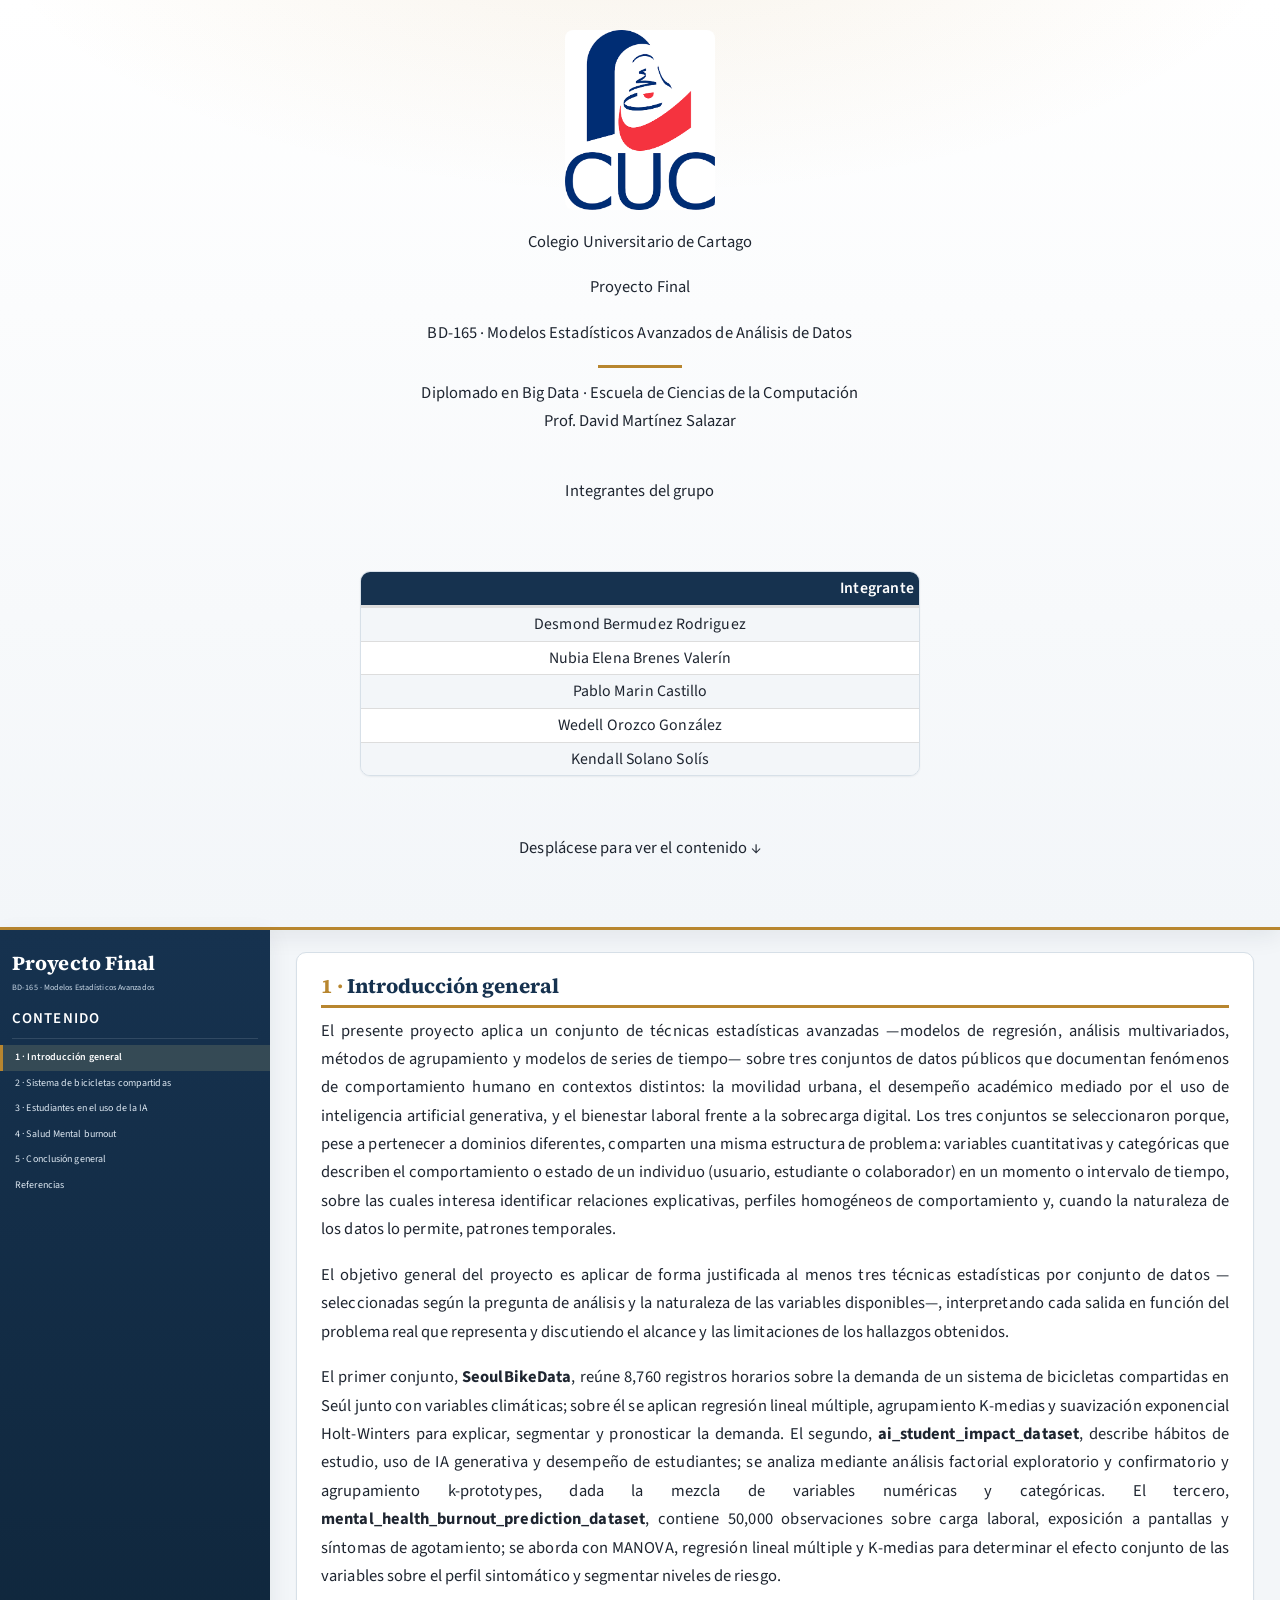
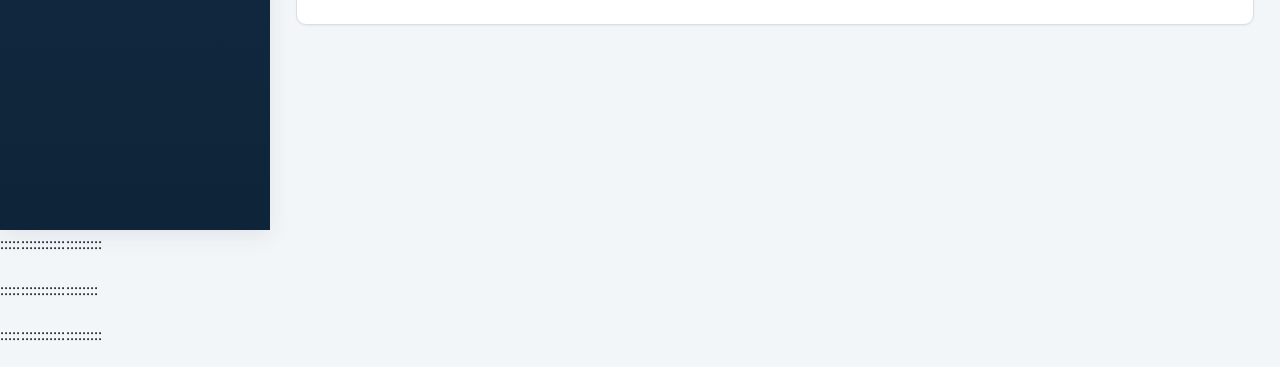
